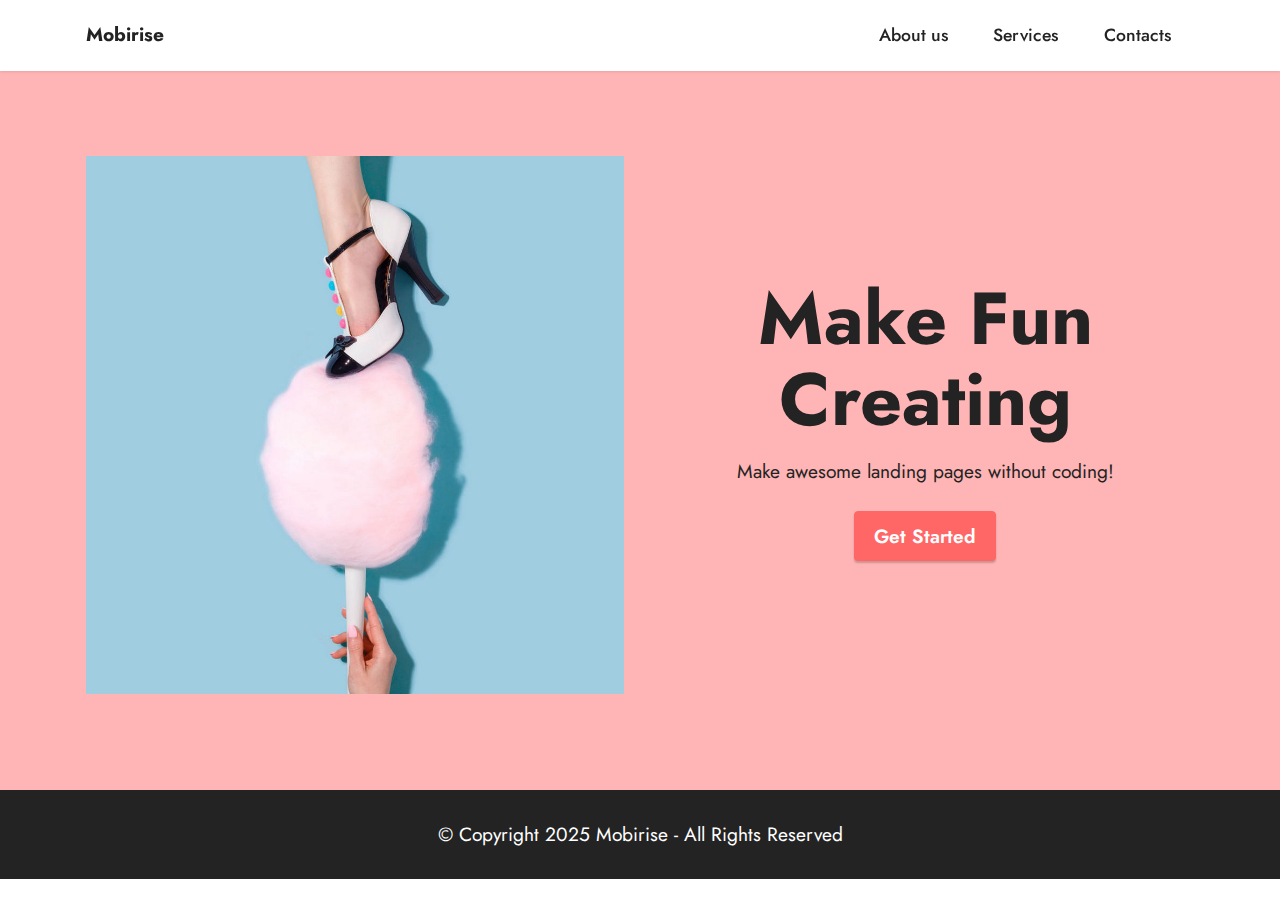
==== index.html @ 4fff79e6 "create github pages" ====
<!DOCTYPE html>
<html  >
<head>
  
  <meta charset="UTF-8">
  <meta http-equiv="X-UA-Compatible" content="IE=edge">
  
  <meta name="viewport" content="width=device-width, initial-scale=1, minimum-scale=1">
  <link rel="shortcut icon" href="assets/images/logo.png" type="image/x-icon">
  <meta name="description" content="">
  
  
  <title>Home</title>
  <link rel="stylesheet" href="assets/bootstrap/css/bootstrap.min.css">
  <link rel="stylesheet" href="assets/bootstrap/css/bootstrap-grid.min.css">
  <link rel="stylesheet" href="assets/bootstrap/css/bootstrap-reboot.min.css">
  <link rel="stylesheet" href="assets/dropdown/css/style.css">
  <link rel="stylesheet" href="assets/socicon/css/styles.css">
  <link rel="stylesheet" href="assets/theme/css/style.css">
  <link rel="preload" href="https://fonts.googleapis.com/css2?family=Jost:ital,wght@0,400;0,700;1,400;1,700&display=swap&display=swap" as="style" onload="this.onload=null;this.rel='stylesheet'">
  <noscript><link rel="stylesheet" href="https://fonts.googleapis.com/css2?family=Jost:ital,wght@0,400;0,700;1,400;1,700&display=swap&display=swap"></noscript>
  <link rel="preload" as="style" href="assets/mobirise/css/mbr-additional.css"><link rel="stylesheet" href="assets/mobirise/css/mbr-additional.css" type="text/css">
  
  
  
  
</head>
<body>
  
  <section data-bs-version="5.1" class="menu menu1 cid-sOdgTICt7I" once="menu" id="menu1-1">
    

    <nav class="navbar navbar-dropdown navbar-fixed-top navbar-expand-lg">
        <div class="container">
            <div class="navbar-brand">
                
                <span class="navbar-caption-wrap"><a class="navbar-caption text-black display-7" href="#">Mobirise</a></span>
            </div>
            <button class="navbar-toggler" type="button" data-toggle="collapse" data-bs-toggle="collapse" data-target="#navbarSupportedContent" data-bs-target="#navbarSupportedContent" aria-controls="navbarNavAltMarkup" aria-expanded="false" aria-label="Toggle navigation">
                <div class="hamburger">
                    <span></span>
                    <span></span>
                    <span></span>
                    <span></span>
                </div>
            </button>
            <div class="collapse navbar-collapse" id="navbarSupportedContent">
                <ul class="navbar-nav nav-dropdown nav-right" data-app-modern-menu="true">
                    <li class="nav-item"><a class="nav-link link text-black display-4" href="#">
                            About us</a></li>
                    <li class="nav-item"><a class="nav-link link text-black display-4" href="#">
                            Services</a></li>
                    <li class="nav-item"><a class="nav-link link text-black display-4" href="#">Contacts</a>
                    </li>
                </ul>
                
                
            </div>
        </div>
    </nav>
</section>

<section data-bs-version="5.1" class="header11 cid-sOdgSYuEq1" id="header11-0">

    

    

    <div class="container">
        <div class="row justify-content-center">
            <div class="col-12 col-md-6 image-wrapper">
                <img class="w-100" src="assets/images/sq4.jpg" alt="">
            </div>
            <div class="col-12 col-md">
                <div class="text-wrapper text-center">
                    <h1 class="mbr-section-title mbr-fonts-style mb-3 display-1">
                        <strong>Make Fun Creating</strong></h1>
                    <p class="mbr-text mbr-fonts-style display-7">
                        Make awesome landing pages without coding!</p>
                    <div class="mbr-section-btn mt-3"><a class="btn btn-secondary display-7" href="#">Get Started</a>
                    </div>
                </div>
            </div>
        </div>
    </div>
</section>

<section data-bs-version="5.1" class="footer7 cid-sOdgYqq9du" once="footers" id="footer7-2">

    

    

    <div class="container">
        <div class="media-container-row align-center mbr-white">
            <div class="col-12">
                <p class="mbr-text mb-0 mbr-fonts-style display-7">
                    © Copyright 2025 Mobirise - All Rights Reserved
                </p>
            </div>
        </div>
    </div>
</section>


<script src="assets/bootstrap/js/bootstrap.bundle.min.js"></script>
  <script src="assets/smoothscroll/smooth-scroll.js"></script>
  <script src="assets/ytplayer/index.js"></script>
  <script src="assets/dropdown/js/navbar-dropdown.js"></script>
  <script src="assets/theme/js/script.js"></script>
  
  
  
</body>
</html>
---- assets/dropdown/css/style.css ----
.navbar-dropdown {
  left: 0;
  padding: 0;
  position: absolute;
  right: 0;
  top: 0;
  transition: all 0.45s ease;
  z-index: 1030;
  background: #282828; }
  .navbar-dropdown .navbar-logo {
    margin-right: 0.8rem;
    transition: margin 0.3s ease-in-out;
    vertical-align: middle; }
    .navbar-dropdown .navbar-logo img {
      height: 3.125rem;
      transition: all 0.3s ease-in-out; }
    .navbar-dropdown .navbar-logo.mbr-iconfont {
      font-size: 3.125rem;
      line-height: 3.125rem; }
  .navbar-dropdown .navbar-caption {
    font-weight: 700;
    white-space: normal;
    vertical-align: -4px;
    line-height: 3.125rem !important; }
    .navbar-dropdown .navbar-caption, .navbar-dropdown .navbar-caption:hover {
      color: inherit;
      text-decoration: none; }
  .navbar-dropdown .mbr-iconfont + .navbar-caption {
    vertical-align: -1px; }
  .navbar-dropdown.navbar-fixed-top {
    position: fixed; }
  .navbar-dropdown .navbar-brand span {
    vertical-align: -4px; }
  .navbar-dropdown.bg-color.transparent {
    background: none; }
  .navbar-dropdown.navbar-short .navbar-brand {
    padding: 0.625rem 0; }
    .navbar-dropdown.navbar-short .navbar-brand span {
      vertical-align: -1px; }
  .navbar-dropdown.navbar-short .navbar-caption {
    line-height: 2.375rem !important;
    vertical-align: -2px; }
  .navbar-dropdown.navbar-short .navbar-logo {
    margin-right: 0.5rem; }
    .navbar-dropdown.navbar-short .navbar-logo img {
      height: 2.375rem; }
    .navbar-dropdown.navbar-short .navbar-logo.mbr-iconfont {
      font-size: 2.375rem;
      line-height: 2.375rem; }
  .navbar-dropdown.navbar-short .mbr-table-cell {
    height: 3.625rem; }
  .navbar-dropdown .navbar-close {
    left: 0.6875rem;
    position: fixed;
    top: 0.75rem;
    z-index: 1000; }
  .navbar-dropdown .hamburger-icon {
    content: "";
    display: inline-block;
    vertical-align: middle;
    width: 16px;
    -webkit-box-shadow: 0 -6px 0 1px #282828,0 0 0 1px #282828,0 6px 0 1px #282828;
    -moz-box-shadow: 0 -6px 0 1px #282828,0 0 0 1px #282828,0 6px 0 1px #282828;
    box-shadow: 0 -6px 0 1px #282828,0 0 0 1px #282828,0 6px 0 1px #282828; }

.dropdown-menu .dropdown-toggle[data-toggle="dropdown-submenu"]::after {
  border-bottom: 0.35em solid transparent;
  border-left: 0.35em solid;
  border-right: 0;
  border-top: 0.35em solid transparent;
  margin-left: 0.3rem; }

.dropdown-menu .dropdown-item:focus {
  outline: 0; }

.nav-dropdown {
  font-size: 0.75rem;
  font-weight: 500;
  height: auto !important; }
  .nav-dropdown .nav-btn {
    padding-left: 1rem; }
  .nav-dropdown .link {
    margin: .667em 1.667em;
    font-weight: 500;
    padding: 0;
    transition: color .2s ease-in-out; }
    .nav-dropdown .link.dropdown-toggle {
      margin-right: 2.583em; }
      .nav-dropdown .link.dropdown-toggle::after {
        margin-left: .25rem;
        border-top: 0.35em solid;
        border-right: 0.35em solid transparent;
        border-left: 0.35em solid transparent;
        border-bottom: 0; }
      .nav-dropdown .link.dropdown-toggle[aria-expanded="true"] {
        margin: 0;
        padding: 0.667em 3.263em  0.667em 1.667em; }
  .nav-dropdown .link::after,
  .nav-dropdown .dropdown-item::after {
    color: inherit; }
  .nav-dropdown .btn {
    font-size: 0.75rem;
    font-weight: 700;
    letter-spacing: 0;
    margin-bottom: 0;
    padding-left: 1.25rem;
    padding-right: 1.25rem; }
  .nav-dropdown .dropdown-menu {
    border-radius: 0;
    border: 0;
    left: 0;
    margin: 0;
    padding-bottom: 1.25rem;
    padding-top: 1.25rem;
    position: relative; }
  .nav-dropdown .dropdown-submenu {
    margin-left: 0.125rem;
    top: 0; }
  .nav-dropdown .dropdown-item {
    font-weight: 500;
    line-height: 2;
    padding: 0.3846em 4.615em 0.3846em 1.5385em;
    position: relative;
    transition: color .2s ease-in-out, background-color .2s ease-in-out; }
    .nav-dropdown .dropdown-item::after {
      margin-top: -0.3077em;
      position: absolute;
      right: 1.1538em;
      top: 50%; }
    .nav-dropdown .dropdown-item:focus, .nav-dropdown .dropdown-item:hover {
      background: none; }

@media (max-width: 767px) {
  .nav-dropdown.navbar-toggleable-sm {
    bottom: 0;
    display: none;
    left: 0;
    overflow-x: hidden;
    position: fixed;
    top: 0;
    transform: translateX(-100%);
    -ms-transform: translateX(-100%);
    -webkit-transform: translateX(-100%);
    width: 18.75rem;
    z-index: 999; } }
.nav-dropdown.navbar-toggleable-xl {
  bottom: 0;
  display: none;
  left: 0;
  overflow-x: hidden;
  position: fixed;
  top: 0;
  transform: translateX(-100%);
  -ms-transform: translateX(-100%);
  -webkit-transform: translateX(-100%);
  width: 18.75rem;
  z-index: 999; }

.nav-dropdown-sm {
  display: block !important;
  overflow-x: hidden;
  overflow: auto;
  padding-top: 3.875rem; }
  .nav-dropdown-sm::after {
    content: "";
    display: block;
    height: 3rem;
    width: 100%; }
  .nav-dropdown-sm.collapse.in ~ .navbar-close {
    display: block !important; }
  .nav-dropdown-sm.collapsing, .nav-dropdown-sm.collapse.in {
    transform: translateX(0);
    -ms-transform: translateX(0);
    -webkit-transform: translateX(0);
    transition: all 0.25s ease-out;
    -webkit-transition: all 0.25s ease-out;
    background: #282828; }
  .nav-dropdown-sm.collapsing[aria-expanded="false"] {
    transform: translateX(-100%);
    -ms-transform: translateX(-100%);
    -webkit-transform: translateX(-100%); }
  .nav-dropdown-sm .nav-item {
    display: block;
    margin-left: 0 !important;
    padding-left: 0; }
  .nav-dropdown-sm .link,
  .nav-dropdown-sm .dropdown-item {
    border-top: 1px dotted rgba(255, 255, 255, 0.1);
    font-size: 0.8125rem;
    line-height: 1.6;
    margin: 0 !important;
    padding: 0.875rem 2.4rem 0.875rem 1.5625rem !important;
    position: relative;
    white-space: normal; }
    .nav-dropdown-sm .link:focus, .nav-dropdown-sm .link:hover,
    .nav-dropdown-sm .dropdown-item:focus,
    .nav-dropdown-sm .dropdown-item:hover {
      background: rgba(0, 0, 0, 0.2) !important;
      color: #c0a375; }
  .nav-dropdown-sm .nav-btn {
    position: relative;
    padding: 1.5625rem 1.5625rem 0 1.5625rem; }
    .nav-dropdown-sm .nav-btn::before {
      border-top: 1px dotted rgba(255, 255, 255, 0.1);
      content: "";
      left: 0;
      position: absolute;
      top: 0;
      width: 100%; }
    .nav-dropdown-sm .nav-btn + .nav-btn {
      padding-top: 0.625rem; }
      .nav-dropdown-sm .nav-btn + .nav-btn::before {
        display: none; }
  .nav-dropdown-sm .btn {
    padding: 0.625rem 0; }
  .nav-dropdown-sm .dropdown-toggle[data-toggle="dropdown-submenu"]::after {
    margin-left: .25rem;
    border-top: 0.35em solid;
    border-right: 0.35em solid transparent;
    border-left: 0.35em solid transparent;
    border-bottom: 0; }
  .nav-dropdown-sm .dropdown-toggle[data-toggle="dropdown-submenu"][aria-expanded="true"]::after {
    border-top: 0;
    border-right: 0.35em solid transparent;
    border-left: 0.35em solid transparent;
    border-bottom: 0.35em solid; }
  .nav-dropdown-sm .dropdown-menu {
    margin: 0;
    padding: 0;
    position: relative;
    top: 0;
    left: 0;
    width: 100%;
    border: 0;
    float: none;
    border-radius: 0;
    background: none; }
  .nav-dropdown-sm .dropdown-submenu {
    left: 100%;
    margin-left: 0.125rem;
    margin-top: -1.25rem;
    top: 0; }

.navbar-toggleable-sm .nav-dropdown .dropdown-menu {
  position: absolute; }

.navbar-toggleable-sm .nav-dropdown .dropdown-submenu {
  left: 100%;
  margin-left: 0.125rem;
  margin-top: -1.25rem;
  top: 0; }

.navbar-toggleable-sm.opened .nav-dropdown .dropdown-menu {
  position: relative; }

.navbar-toggleable-sm.opened .nav-dropdown .dropdown-submenu {
  left: 0;
  margin-left: 00rem;
  margin-top: 0rem;
  top: 0; }

.is-builder .nav-dropdown.collapsing {
  transition: none !important; }
---- assets/socicon/css/styles.css ----
@charset "UTF-8";

@font-face {
  font-family: 'Socicon';
  src:  url('../fonts/socicon.eot');
  src:  url('../fonts/socicon.eot?#iefix') format('embedded-opentype'),
    url('../fonts/socicon.woff2') format('woff2'),
    url('../fonts/socicon.ttf') format('truetype'),
    url('../fonts/socicon.woff') format('woff'),
    url('../fonts/socicon.svg#socicon') format('svg');
  font-weight: normal;
  font-style: normal;
  font-display: swap;
}

[data-icon]:before {
  font-family: "socicon" !important;
  content: attr(data-icon);
  font-style: normal !important;
  font-weight: normal !important;
  font-variant: normal !important;
  text-transform: none !important;
  speak: none;
  line-height: 1;
  -webkit-font-smoothing: antialiased;
  -moz-osx-font-smoothing: grayscale;
}

[class^="socicon-"], [class*=" socicon-"] {
  /* use !important to prevent issues with browser extensions that change fonts */
  font-family: 'Socicon' !important;
  speak: none;
  font-style: normal;
  font-weight: normal;
  font-variant: normal;
  text-transform: none;
  line-height: 1;

  /* Better Font Rendering =========== */
  -webkit-font-smoothing: antialiased;
  -moz-osx-font-smoothing: grayscale;
}

.socicon-eitaa:before {
  content: "\e97c";
}
.socicon-soroush:before {
  content: "\e97d";
}
.socicon-bale:before {
  content: "\e97e";
}
.socicon-zazzle:before {
  content: "\e97b";
}
.socicon-society6:before {
  content: "\e97a";
}
.socicon-redbubble:before {
  content: "\e979";
}
.socicon-avvo:before {
  content: "\e978";
}
.socicon-stitcher:before {
  content: "\e977";
}
.socicon-googlehangouts:before {
  content: "\e974";
}
.socicon-dlive:before {
  content: "\e975";
}
.socicon-vsco:before {
  content: "\e976";
}
.socicon-flipboard:before {
  content: "\e973";
}
.socicon-ubuntu:before {
  content: "\e958";
}
.socicon-artstation:before {
  content: "\e959";
}
.socicon-invision:before {
  content: "\e95a";
}
.socicon-torial:before {
  content: "\e95b";
}
.socicon-collectorz:before {
  content: "\e95c";
}
.socicon-seenthis:before {
  content: "\e95d";
}
.socicon-googleplaymusic:before {
  content: "\e95e";
}
.socicon-debian:before {
  content: "\e95f";
}
.socicon-filmfreeway:before {
  content: "\e960";
}
.socicon-gnome:before {
  content: "\e961";
}
.socicon-itchio:before {
  content: "\e962";
}
.socicon-jamendo:before {
  content: "\e963";
}
.socicon-mix:before {
  content: "\e964";
}
.socicon-sharepoint:before {
  content: "\e965";
}
.socicon-tinder:before {
  content: "\e966";
}
.socicon-windguru:before {
  content: "\e967";
}
.socicon-cdbaby:before {
  content: "\e968";
}
.socicon-elementaryos:before {
  content: "\e969";
}
.socicon-stage32:before {
  content: "\e96a";
}
.socicon-tiktok:before {
  content: "\e96b";
}
.socicon-gitter:before {
  content: "\e96c";
}
.socicon-letterboxd:before {
  content: "\e96d";
}
.socicon-threema:before {
  content: "\e96e";
}
.socicon-splice:before {
  content: "\e96f";
}
.socicon-metapop:before {
  content: "\e970";
}
.socicon-naver:before {
  content: "\e971";
}
.socicon-remote:before {
  content: "\e972";
}
.socicon-internet:before {
  content: "\e957";
}
.socicon-moddb:before {
  content: "\e94b";
}
.socicon-indiedb:before {
  content: "\e94c";
}
.socicon-traxsource:before {
  content: "\e94d";
}
.socicon-gamefor:before {
  content: "\e94e";
}
.socicon-pixiv:before {
  content: "\e94f";
}
.socicon-myanimelist:before {
  content: "\e950";
}
.socicon-blackberry:before {
  content: "\e951";
}
.socicon-wickr:before {
  content: "\e952";
}
.socicon-spip:before {
  content: "\e953";
}
.socicon-napster:before {
  content: "\e954";
}
.socicon-beatport:before {
  content: "\e955";
}
.socicon-hackerone:before {
  content: "\e956";
}
.socicon-hackernews:before {
  content: "\e946";
}
.socicon-smashwords:before {
  content: "\e947";
}
.socicon-kobo:before {
  content: "\e948";
}
.socicon-bookbub:before {
  content: "\e949";
}
.socicon-mailru:before {
  content: "\e94a";
}
.socicon-gitlab:before {
  content: "\e945";
}
.socicon-instructables:before {
  content: "\e944";
}
.socicon-portfolio:before {
  content: "\e943";
}
.socicon-codered:before {
  content: "\e940";
}
.socicon-origin:before {
  content: "\e941";
}
.socicon-nextdoor:before {
  content: "\e942";
}
.socicon-udemy:before {
  content: "\e93f";
}
.socicon-livemaster:before {
  content: "\e93e";
}
.socicon-crunchbase:before {
  content: "\e93b";
}
.socicon-homefy:before {
  content: "\e93c";
}
.socicon-calendly:before {
  content: "\e93d";
}
.socicon-realtor:before {
  content: "\e90f";
}
.socicon-tidal:before {
  content: "\e910";
}
.socicon-qobuz:before {
  content: "\e911";
}
.socicon-natgeo:before {
  content: "\e912";
}
.socicon-mastodon:before {
  content: "\e913";
}
.socicon-unsplash:before {
  content: "\e914";
}
.socicon-homeadvisor:before {
  content: "\e915";
}
.socicon-angieslist:before {
  content: "\e916";
}
.socicon-codepen:before {
  content: "\e917";
}
.socicon-slack:before {
  content: "\e918";
}
.socicon-openaigym:before {
  content: "\e919";
}
.socicon-logmein:before {
  content: "\e91a";
}
.socicon-fiverr:before {
  content: "\e91b";
}
.socicon-gotomeeting:before {
  content: "\e91c";
}
.socicon-aliexpress:before {
  content: "\e91d";
}
.socicon-guru:before {
  content: "\e91e";
}
.socicon-appstore:before {
  content: "\e91f";
}
.socicon-homes:before {
  content: "\e920";
}
.socicon-zoom:before {
  content: "\e921";
}
.socicon-alibaba:before {
  content: "\e922";
}
.socicon-craigslist:before {
  content: "\e923";
}
.socicon-wix:before {
  content: "\e924";
}
.socicon-redfin:before {
  content: "\e925";
}
.socicon-googlecalendar:before {
  content: "\e926";
}
.socicon-shopify:before {
  content: "\e927";
}
.socicon-freelancer:before {
  content: "\e928";
}
.socicon-seedrs:before {
  content: "\e929";
}
.socicon-bing:before {
  content: "\e92a";
}
.socicon-doodle:before {
  content: "\e92b";
}
.socicon-bonanza:before {
  content: "\e92c";
}
.socicon-squarespace:before {
  content: "\e92d";
}
.socicon-toptal:before {
  content: "\e92e";
}
.socicon-gust:before {
  content: "\e92f";
}
.socicon-ask:before {
  content: "\e930";
}
.socicon-trulia:before {
  content: "\e931";
}
.socicon-loomly:before {
  content: "\e932";
}
.socicon-ghost:before {
  content: "\e933";
}
.socicon-upwork:before {
  content: "\e934";
}
.socicon-fundable:before {
  content: "\e935";
}
.socicon-booking:before {
  content: "\e936";
}
.socicon-googlemaps:before {
  content: "\e937";
}
.socicon-zillow:before {
  content: "\e938";
}
.socicon-niconico:before {
  content: "\e939";
}
.socicon-toneden:before {
  content: "\e93a";
}
.socicon-augment:before {
  content: "\e908";
}
.socicon-bitbucket:before {
  content: "\e909";
}
.socicon-fyuse:before {
  content: "\e90a";
}
.socicon-yt-gaming:before {
  content: "\e90b";
}
.socicon-sketchfab:before {
  content: "\e90c";
}
.socicon-mobcrush:before {
  content: "\e90d";
}
.socicon-microsoft:before {
  content: "\e90e";
}
.socicon-pandora:before {
  content: "\e907";
}
.socicon-messenger:before {
  content: "\e906";
}
.socicon-gamewisp:before {
  content: "\e905";
}
.socicon-bloglovin:before {
  content: "\e904";
}
.socicon-tunein:before {
  content: "\e903";
}
.socicon-gamejolt:before {
  content: "\e901";
}
.socicon-trello:before {
  content: "\e902";
}
.socicon-spreadshirt:before {
  content: "\e900";
}
.socicon-500px:before {
  content: "\e000";
}
.socicon-8tracks:before {
  content: "\e001";
}
.socicon-airbnb:before {
  content: "\e002";
}
.socicon-alliance:before {
  content: "\e003";
}
.socicon-amazon:before {
  content: "\e004";
}
.socicon-amplement:before {
  content: "\e005";
}
.socicon-android:before {
  content: "\e006";
}
.socicon-angellist:before {
  content: "\e007";
}
.socicon-apple:before {
  content: "\e008";
}
.socicon-appnet:before {
  content: "\e009";
}
.socicon-baidu:before {
  content: "\e00a";
}
.socicon-bandcamp:before {
  content: "\e00b";
}
.socicon-battlenet:before {
  content: "\e00c";
}
.socicon-mixer:before {
  content: "\e00d";
}
.socicon-bebee:before {
  content: "\e00e";
}
.socicon-bebo:before {
  content: "\e00f";
}
.socicon-behance:before {
  content: "\e010";
}
.socicon-blizzard:before {
  content: "\e011";
}
.socicon-blogger:before {
  content: "\e012";
}
.socicon-buffer:before {
  content: "\e013";
}
.socicon-chrome:before {
  content: "\e014";
}
.socicon-coderwall:before {
  content: "\e015";
}
.socicon-curse:before {
  content: "\e016";
}
.socicon-dailymotion:before {
  content: "\e017";
}
.socicon-deezer:before {
  content: "\e018";
}
.socicon-delicious:before {
  content: "\e019";
}
.socicon-deviantart:before {
  content: "\e01a";
}
.socicon-diablo:before {
  content: "\e01b";
}
.socicon-digg:before {
  content: "\e01c";
}
.socicon-discord:before {
  content: "\e01d";
}
.socicon-disqus:before {
  content: "\e01e";
}
.socicon-douban:before {
  content: "\e01f";
}
.socicon-draugiem:before {
  content: "\e020";
}
.socicon-dribbble:before {
  content: "\e021";
}
.socicon-drupal:before {
  content: "\e022";
}
.socicon-ebay:before {
  content: "\e023";
}
.socicon-ello:before {
  content: "\e024";
}
.socicon-endomodo:before {
  content: "\e025";
}
.socicon-envato:before {
  content: "\e026";
}
.socicon-etsy:before {
  content: "\e027";
}
.socicon-facebook:before {
  content: "\e028";
}
.socicon-feedburner:before {
  content: "\e029";
}
.socicon-filmweb:before {
  content: "\e02a";
}
.socicon-firefox:before {
  content: "\e02b";
}
.socicon-flattr:before {
  content: "\e02c";
}
.socicon-flickr:before {
  content: "\e02d";
}
.socicon-formulr:before {
  content: "\e02e";
}
.socicon-forrst:before {
  content: "\e02f";
}
.socicon-foursquare:before {
  content: "\e030";
}
.socicon-friendfeed:before {
  content: "\e031";
}
.socicon-github:before {
  content: "\e032";
}
.socicon-goodreads:before {
  content: "\e033";
}
.socicon-google:before {
  content: "\e034";
}
.socicon-googlescholar:before {
  content: "\e035";
}
.socicon-googlegroups:before {
  content: "\e036";
}
.socicon-googlephotos:before {
  content: "\e037";
}
.socicon-googleplus:before {
  content: "\e038";
}
.socicon-grooveshark:before {
  content: "\e039";
}
.socicon-hackerrank:before {
  content: "\e03a";
}
.socicon-hearthstone:before {
  content: "\e03b";
}
.socicon-hellocoton:before {
  content: "\e03c";
}
.socicon-heroes:before {
  content: "\e03d";
}
.socicon-smashcast:before {
  content: "\e03e";
}
.socicon-horde:before {
  content: "\e03f";
}
.socicon-houzz:before {
  content: "\e040";
}
.socicon-icq:before {
  content: "\e041";
}
.socicon-identica:before {
  content: "\e042";
}
.socicon-imdb:before {
  content: "\e043";
}
.socicon-instagram:before {
  content: "\e044";
}
.socicon-issuu:before {
  content: "\e045";
}
.socicon-istock:before {
  content: "\e046";
}
.socicon-itunes:before {
  content: "\e047";
}
.socicon-keybase:before {
  content: "\e048";
}
.socicon-lanyrd:before {
  content: "\e049";
}
.socicon-lastfm:before {
  content: "\e04a";
}
.socicon-line:before {
  content: "\e04b";
}
.socicon-linkedin:before {
  content: "\e04c";
}
.socicon-livejournal:before {
  content: "\e04d";
}
.socicon-lyft:before {
  content: "\e04e";
}
.socicon-macos:before {
  content: "\e04f";
}
.socicon-mail:before {
  content: "\e050";
}
.socicon-medium:before {
  content: "\e051";
}
.socicon-meetup:before {
  content: "\e052";
}
.socicon-mixcloud:before {
  content: "\e053";
}
.socicon-modelmayhem:before {
  content: "\e054";
}
.socicon-mumble:before {
  content: "\e055";
}
.socicon-myspace:before {
  content: "\e056";
}
.socicon-newsvine:before {
  content: "\e057";
}
.socicon-nintendo:before {
  content: "\e058";
}
.socicon-npm:before {
  content: "\e059";
}
.socicon-odnoklassniki:before {
  content: "\e05a";
}
.socicon-openid:before {
  content: "\e05b";
}
.socicon-opera:before {
  content: "\e05c";
}
.socicon-outlook:before {
  content: "\e05d";
}
.socicon-overwatch:before {
  content: "\e05e";
}
.socicon-patreon:before {
  content: "\e05f";
}
.socicon-paypal:before {
  content: "\e060";
}
.socicon-periscope:before {
  content: "\e061";
}
.socicon-persona:before {
  content: "\e062";
}
.socicon-pinterest:before {
  content: "\e063";
}
.socicon-play:before {
  content: "\e064";
}
.socicon-player:before {
  content: "\e065";
}
.socicon-playstation:before {
  content: "\e066";
}
.socicon-pocket:before {
  content: "\e067";
}
.socicon-qq:before {
  content: "\e068";
}
.socicon-quora:before {
  content: "\e069";
}
.socicon-raidcall:before {
  content: "\e06a";
}
.socicon-ravelry:before {
  content: "\e06b";
}
.socicon-reddit:before {
  content: "\e06c";
}
.socicon-renren:before {
  content: "\e06d";
}
.socicon-researchgate:before {
  content: "\e06e";
}
.socicon-residentadvisor:before {
  content: "\e06f";
}
.socicon-reverbnation:before {
  content: "\e070";
}
.socicon-rss:before {
  content: "\e071";
}
.socicon-sharethis:before {
  content: "\e072";
}
.socicon-skype:before {
  content: "\e073";
}
.socicon-slideshare:before {
  content: "\e074";
}
.socicon-smugmug:before {
  content: "\e075";
}
.socicon-snapchat:before {
  content: "\e076";
}
.socicon-songkick:before {
  content: "\e077";
}
.socicon-soundcloud:before {
  content: "\e078";
}
.socicon-spotify:before {
  content: "\e079";
}
.socicon-stackexchange:before {
  content: "\e07a";
}
.socicon-stackoverflow:before {
  content: "\e07b";
}
.socicon-starcraft:before {
  content: "\e07c";
}
.socicon-stayfriends:before {
  content: "\e07d";
}
.socicon-steam:before {
  content: "\e07e";
}
.socicon-storehouse:before {
  content: "\e07f";
}
.socicon-strava:before {
  content: "\e080";
}
.socicon-streamjar:before {
  content: "\e081";
}
.socicon-stumbleupon:before {
  content: "\e082";
}
.socicon-swarm:before {
  content: "\e083";
}
.socicon-teamspeak:before {
  content: "\e084";
}
.socicon-teamviewer:before {
  content: "\e085";
}
.socicon-technorati:before {
  content: "\e086";
}
.socicon-telegram:before {
  content: "\e087";
}
.socicon-tripadvisor:before {
  content: "\e088";
}
.socicon-tripit:before {
  content: "\e089";
}
.socicon-triplej:before {
  content: "\e08a";
}
.socicon-tumblr:before {
  content: "\e08b";
}
.socicon-twitch:before {
  content: "\e08c";
}
.socicon-twitter:before {
  content: "\e08d";
}
.socicon-uber:before {
  content: "\e08e";
}
.socicon-ventrilo:before {
  content: "\e08f";
}
.socicon-viadeo:before {
  content: "\e090";
}
.socicon-viber:before {
  content: "\e091";
}
.socicon-viewbug:before {
  content: "\e092";
}
.socicon-vimeo:before {
  content: "\e093";
}
.socicon-vine:before {
  content: "\e094";
}
.socicon-vkontakte:before {
  content: "\e095";
}
.socicon-warcraft:before {
  content: "\e096";
}
.socicon-wechat:before {
  content: "\e097";
}
.socicon-weibo:before {
  content: "\e098";
}
.socicon-whatsapp:before {
  content: "\e099";
}
.socicon-wikipedia:before {
  content: "\e09a";
}
.socicon-windows:before {
  content: "\e09b";
}
.socicon-wordpress:before {
  content: "\e09c";
}
.socicon-wykop:before {
  content: "\e09d";
}
.socicon-xbox:before {
  content: "\e09e";
}
.socicon-xing:before {
  content: "\e09f";
}
.socicon-yahoo:before {
  content: "\e0a0";
}
.socicon-yammer:before {
  content: "\e0a1";
}
.socicon-yandex:before {
  content: "\e0a2";
}
.socicon-yelp:before {
  content: "\e0a3";
}
.socicon-younow:before {
  content: "\e0a4";
}
.socicon-youtube:before {
  content: "\e0a5";
}
.socicon-zapier:before {
  content: "\e0a6";
}
.socicon-zerply:before {
  content: "\e0a7";
}
.socicon-zomato:before {
  content: "\e0a8";
}
.socicon-zynga:before {
  content: "\e0a9";
}
---- assets/theme/css/style.css ----
@charset "UTF-8";
section {
  background-color: #ffffff;
}

body {
  font-style: normal;
  line-height: 1.5;
  font-weight: 400;
  color: #232323;
  position: relative;
}

button {
  background-color: transparent;
  border-color: transparent;
}

section,
.container,
.container-fluid {
  position: relative;
  word-wrap: break-word;
}

a.mbr-iconfont:hover {
  text-decoration: none;
}

.article .lead p,
.article .lead ul,
.article .lead ol,
.article .lead pre,
.article .lead blockquote {
  margin-bottom: 0;
}

a {
  font-style: normal;
  font-weight: 400;
  cursor: pointer;
}
a, a:hover {
  text-decoration: none;
}

.mbr-section-title {
  font-style: normal;
  line-height: 1.3;
}

.mbr-section-subtitle {
  line-height: 1.3;
}

.mbr-text {
  font-style: normal;
  line-height: 1.7;
}

h1,
h2,
h3,
h4,
h5,
h6,
.display-1,
.display-2,
.display-4,
.display-5,
.display-7,
span,
p,
a {
  line-height: 1;
  word-break: break-word;
  word-wrap: break-word;
  font-weight: 400;
}

b,
strong {
  font-weight: bold;
}

input:-webkit-autofill, input:-webkit-autofill:hover, input:-webkit-autofill:focus, input:-webkit-autofill:active {
  transition-delay: 9999s;
  -webkit-transition-property: background-color, color;
  transition-property: background-color, color;
}

textarea[type=hidden] {
  display: none;
}

section {
  background-position: 50% 50%;
  background-repeat: no-repeat;
  background-size: cover;
}
section .mbr-background-video,
section .mbr-background-video-preview {
  position: absolute;
  bottom: 0;
  left: 0;
  right: 0;
  top: 0;
}

.hidden {
  visibility: hidden;
}

.mbr-z-index20 {
  z-index: 20;
}

/*! Base colors */
.mbr-white {
  color: #ffffff;
}

.mbr-black {
  color: #111111;
}

.mbr-bg-white {
  background-color: #ffffff;
}

.mbr-bg-black {
  background-color: #000000;
}

/*! Text-aligns */
.align-left {
  text-align: left;
}

.align-center {
  text-align: center;
}

.align-right {
  text-align: right;
}

/*! Font-weight  */
.mbr-light {
  font-weight: 300;
}

.mbr-regular {
  font-weight: 400;
}

.mbr-semibold {
  font-weight: 500;
}

.mbr-bold {
  font-weight: 700;
}

/*! Media  */
.media-content {
  flex-basis: 100%;
}

.media-container-row {
  display: flex;
  flex-direction: row;
  flex-wrap: wrap;
  justify-content: center;
  align-content: center;
  align-items: start;
}
.media-container-row .media-size-item {
  width: 400px;
}

.media-container-column {
  display: flex;
  flex-direction: column;
  flex-wrap: wrap;
  justify-content: center;
  align-content: center;
  align-items: stretch;
}
.media-container-column > * {
  width: 100%;
}

@media (min-width: 992px) {
  .media-container-row {
    flex-wrap: nowrap;
  }
}
figure {
  margin-bottom: 0;
  overflow: hidden;
}

figure[mbr-media-size] {
  transition: width 0.1s;
}

img,
iframe {
  display: block;
  width: 100%;
}

.card {
  background-color: transparent;
  border: none;
}

.card-box {
  width: 100%;
}

.card-img {
  text-align: center;
  flex-shrink: 0;
  -webkit-flex-shrink: 0;
}

.media {
  max-width: 100%;
  margin: 0 auto;
}

.mbr-figure {
  align-self: center;
}

.media-container > div {
  max-width: 100%;
}

.mbr-figure img,
.card-img img {
  width: 100%;
}

@media (max-width: 991px) {
  .media-size-item {
    width: auto !important;
  }

  .media {
    width: auto;
  }

  .mbr-figure {
    width: 100% !important;
  }
}
/*! Buttons */
.mbr-section-btn {
  margin-left: -0.6rem;
  margin-right: -0.6rem;
  font-size: 0;
}

.btn {
  font-weight: 600;
  border-width: 1px;
  font-style: normal;
  margin: 0.6rem 0.6rem;
  white-space: normal;
  transition: all 0.2s ease-in-out;
  display: inline-flex;
  align-items: center;
  justify-content: center;
  word-break: break-word;
}

.btn-sm {
  font-weight: 600;
  letter-spacing: 0px;
  transition: all 0.3s ease-in-out;
}

.btn-md {
  font-weight: 600;
  letter-spacing: 0px;
  transition: all 0.3s ease-in-out;
}

.btn-lg {
  font-weight: 600;
  letter-spacing: 0px;
  transition: all 0.3s ease-in-out;
}

.btn-form {
  margin: 0;
}
.btn-form:hover {
  cursor: pointer;
}

nav .mbr-section-btn {
  margin-left: 0rem;
  margin-right: 0rem;
}

/*! Btn icon margin */
.btn .mbr-iconfont,
.btn.btn-sm .mbr-iconfont {
  order: 1;
  cursor: pointer;
  margin-left: 0.5rem;
  vertical-align: sub;
}

.btn.btn-md .mbr-iconfont,
.btn.btn-md .mbr-iconfont {
  margin-left: 0.8rem;
}

.mbr-regular {
  font-weight: 400;
}

.mbr-semibold {
  font-weight: 500;
}

.mbr-bold {
  font-weight: 700;
}

[type=submit] {
  -webkit-appearance: none;
}

/*! Full-screen */
.mbr-fullscreen .mbr-overlay {
  min-height: 100vh;
}

.mbr-fullscreen {
  display: flex;
  display: -moz-flex;
  display: -ms-flex;
  display: -o-flex;
  align-items: center;
  min-height: 100vh;
  padding-top: 3rem;
  padding-bottom: 3rem;
}

/*! Map */
.map {
  height: 25rem;
  position: relative;
}
.map iframe {
  width: 100%;
  height: 100%;
}

/*! Scroll to top arrow */
.mbr-arrow-up {
  bottom: 25px;
  right: 90px;
  position: fixed;
  text-align: right;
  z-index: 5000;
  color: #ffffff;
  font-size: 22px;
}

.mbr-arrow-up a {
  background: rgba(0, 0, 0, 0.2);
  border-radius: 50%;
  color: #fff;
  display: inline-block;
  height: 60px;
  width: 60px;
  border: 2px solid #fff;
  outline-style: none !important;
  position: relative;
  text-decoration: none;
  transition: all 0.3s ease-in-out;
  cursor: pointer;
  text-align: center;
}
.mbr-arrow-up a:hover {
  background-color: rgba(0, 0, 0, 0.4);
}
.mbr-arrow-up a i {
  line-height: 60px;
}

.mbr-arrow-up-icon {
  display: block;
  color: #fff;
}

.mbr-arrow-up-icon::before {
  content: "›";
  display: inline-block;
  font-family: serif;
  font-size: 22px;
  line-height: 1;
  font-style: normal;
  position: relative;
  top: 6px;
  left: -4px;
  transform: rotate(-90deg);
}

/*! Arrow Down */
.mbr-arrow {
  position: absolute;
  bottom: 45px;
  left: 50%;
  width: 60px;
  height: 60px;
  cursor: pointer;
  background-color: rgba(80, 80, 80, 0.5);
  border-radius: 50%;
  transform: translateX(-50%);
}
@media (max-width: 767px) {
  .mbr-arrow {
    display: none;
  }
}
.mbr-arrow > a {
  display: inline-block;
  text-decoration: none;
  outline-style: none;
  -webkit-animation: arrowdown 1.7s ease-in-out infinite;
          animation: arrowdown 1.7s ease-in-out infinite;
  color: #ffffff;
}
.mbr-arrow > a > i {
  position: absolute;
  top: -2px;
  left: 15px;
  font-size: 2rem;
}

#scrollToTop a i::before {
  content: "";
  position: absolute;
  display: block;
  border-bottom: 2.5px solid #fff;
  border-left: 2.5px solid #fff;
  width: 27.8%;
  height: 27.8%;
  left: 50%;
  top: 51%;
  transform: translateY(-30%) translateX(-50%) rotate(135deg);
}

@keyframes arrowdown {
  0% {
    transform: translateY(0px);
  }
  50% {
    transform: translateY(-5px);
  }
  100% {
    transform: translateY(0px);
  }
}
@-webkit-keyframes arrowdown {
  0% {
    transform: translateY(0px);
  }
  50% {
    transform: translateY(-5px);
  }
  100% {
    transform: translateY(0px);
  }
}
@media (max-width: 500px) {
  .mbr-arrow-up {
    left: 0;
    right: 0;
    text-align: center;
  }
}
/*Gradients animation*/
@keyframes gradient-animation {
  from {
    background-position: 0% 100%;
    -webkit-animation-timing-function: ease-in-out;
            animation-timing-function: ease-in-out;
  }
  to {
    background-position: 100% 0%;
    -webkit-animation-timing-function: ease-in-out;
            animation-timing-function: ease-in-out;
  }
}
@-webkit-keyframes gradient-animation {
  from {
    background-position: 0% 100%;
    -webkit-animation-timing-function: ease-in-out;
            animation-timing-function: ease-in-out;
  }
  to {
    background-position: 100% 0%;
    -webkit-animation-timing-function: ease-in-out;
            animation-timing-function: ease-in-out;
  }
}
.bg-gradient {
  background-size: 200% 200%;
  animation: gradient-animation 5s infinite alternate;
  -webkit-animation: gradient-animation 5s infinite alternate;
}

.menu .navbar-brand {
  display: -webkit-flex;
}
.menu .navbar-brand span {
  display: flex;
  display: -webkit-flex;
}
.menu .navbar-brand .navbar-caption-wrap {
  display: -webkit-flex;
}
.menu .navbar-brand .navbar-logo img {
  display: -webkit-flex;
  width: auto;
}
@media (min-width: 768px) and (max-width: 991px) {
  .menu .navbar-toggleable-sm .navbar-nav {
    display: -ms-flexbox;
  }
}
@media (max-width: 991px) {
  .menu .navbar-collapse {
    max-height: 93.5vh;
  }
  .menu .navbar-collapse.show {
    overflow: auto;
  }
}
@media (min-width: 992px) {
  .menu .navbar-nav.nav-dropdown {
    display: -webkit-flex;
  }
  .menu .navbar-toggleable-sm .navbar-collapse {
    display: -webkit-flex !important;
  }
  .menu .collapsed .navbar-collapse {
    max-height: 93.5vh;
  }
  .menu .collapsed .navbar-collapse.show {
    overflow: auto;
  }
}
@media (max-width: 767px) {
  .menu .navbar-collapse {
    max-height: 80vh;
  }
}

.nav-link .mbr-iconfont {
  margin-right: 0.5rem;
}

.navbar {
  display: -webkit-flex;
  -webkit-flex-wrap: wrap;
  -webkit-align-items: center;
  -webkit-justify-content: space-between;
}

.navbar-collapse {
  -webkit-flex-basis: 100%;
  -webkit-flex-grow: 1;
  -webkit-align-items: center;
}

.nav-dropdown .link {
  padding: 0.667em 1.667em !important;
  margin: 0 !important;
}

.nav {
  display: -webkit-flex;
  -webkit-flex-wrap: wrap;
}

.row {
  display: -webkit-flex;
  -webkit-flex-wrap: wrap;
}

.justify-content-center {
  -webkit-justify-content: center;
}

.form-inline {
  display: -webkit-flex;
}

.card-wrapper {
  -webkit-flex: 1;
}

.carousel-control {
  z-index: 10;
  display: -webkit-flex;
}

.carousel-controls {
  display: -webkit-flex;
}

.media {
  display: -webkit-flex;
}

.form-group:focus {
  outline: none;
}

.jq-selectbox__select {
  padding: 7px 0;
  position: relative;
}

.jq-selectbox__dropdown {
  overflow: hidden;
  border-radius: 10px;
  position: absolute;
  top: 100%;
  left: 0 !important;
  width: 100% !important;
}

.jq-selectbox__trigger-arrow {
  right: 0;
  transform: translateY(-50%);
}

.jq-selectbox li {
  padding: 1.07em 0.5em;
}

input[type=range] {
  padding-left: 0 !important;
  padding-right: 0 !important;
}

.modal-dialog,
.modal-content {
  height: 100%;
}

.modal-dialog .carousel-inner {
  height: calc(100vh - 1.75rem);
}
@media (max-width: 575px) {
  .modal-dialog .carousel-inner {
    height: calc(100vh - 1rem);
  }
}

.carousel-item {
  text-align: center;
}

.carousel-item img {
  margin: auto;
}

.navbar-toggler {
  align-self: flex-start;
  padding: 0.25rem 0.75rem;
  font-size: 1.25rem;
  line-height: 1;
  background: transparent;
  border: 1px solid transparent;
  border-radius: 0.25rem;
}

.navbar-toggler:focus,
.navbar-toggler:hover {
  text-decoration: none;
  box-shadow: none;
}

.navbar-toggler-icon {
  display: inline-block;
  width: 1.5em;
  height: 1.5em;
  vertical-align: middle;
  content: "";
  background: no-repeat center center;
  background-size: 100% 100%;
}

.navbar-toggler-left {
  position: absolute;
  left: 1rem;
}

.navbar-toggler-right {
  position: absolute;
  right: 1rem;
}

.card-img {
  width: auto;
}

.menu .navbar.collapsed:not(.beta-menu) {
  flex-direction: column;
}

.carousel-item.active,
.carousel-item-next,
.carousel-item-prev {
  display: flex;
}

.note-air-layout .dropup .dropdown-menu,
.note-air-layout .navbar-fixed-bottom .dropdown .dropdown-menu {
  bottom: initial !important;
}

html,
body {
  height: auto;
  min-height: 100vh;
}

.dropup .dropdown-toggle::after {
  display: none;
}

.form-asterisk {
  font-family: initial;
  position: absolute;
  top: -2px;
  font-weight: normal;
}

.form-control-label {
  position: relative;
  cursor: pointer;
  margin-bottom: 0.357em;
  padding: 0;
}

.alert {
  color: #ffffff;
  border-radius: 0;
  border: 0;
  font-size: 1.1rem;
  line-height: 1.5;
  margin-bottom: 1.875rem;
  padding: 1.25rem;
  position: relative;
  text-align: center;
}
.alert.alert-form::after {
  background-color: inherit;
  bottom: -7px;
  content: "";
  display: block;
  height: 14px;
  left: 50%;
  margin-left: -7px;
  position: absolute;
  transform: rotate(45deg);
  width: 14px;
}

.form-control {
  background-color: #ffffff;
  background-clip: border-box;
  color: #232323;
  line-height: 1rem !important;
  height: auto;
  padding: 0.6rem 1.2rem;
  transition: border-color 0.25s ease 0s;
  border: 1px solid transparent !important;
  border-radius: 4px;
  box-shadow: rgba(0, 0, 0, 0.07) 0px 1px 1px 0px, rgba(0, 0, 0, 0.07) 0px 1px 3px 0px, rgba(0, 0, 0, 0.03) 0px 0px 0px 1px;
}
.form-active .form-control:invalid {
  border-color: red;
}

form .row {
  margin-left: -0.6rem;
  margin-right: -0.6rem;
}
form .row [class*=col] {
  padding-left: 0.6rem;
  padding-right: 0.6rem;
}

form .mbr-section-btn {
  margin: 0;
  padding-left: 0.6rem;
  padding-right: 0.6rem;
}

form .btn {
  display: flex;
  padding: 0.6rem 1.2rem;
  margin: 0;
}

form .form-check-input {
  margin-top: 0.5;
}

textarea.form-control {
  line-height: 1.5rem !important;
}

.form-group {
  margin-bottom: 1.2rem;
}

.form-control,
form .btn {
  min-height: 48px;
}

.gdpr-block label span.textGDPR input[name=gdpr] {
  top: 7px;
}

.form-control:focus {
  box-shadow: none;
}

:focus {
  outline: none;
}

.mbr-overlay {
  background-color: #000;
  bottom: 0;
  left: 0;
  opacity: 0.5;
  position: absolute;
  right: 0;
  top: 0;
  z-index: 0;
  pointer-events: none;
}

blockquote {
  font-style: italic;
  padding: 3rem;
  font-size: 1.09rem;
  position: relative;
  border-left: 3px solid;
}

ul,
ol,
pre,
blockquote {
  margin-bottom: 2.3125rem;
}

.mt-4 {
  margin-top: 2rem !important;
}

.mb-4 {
  margin-bottom: 2rem !important;
}

@media (min-width: 992px) {
  .container {
    padding-left: 16px;
    padding-right: 16px;
  }

  .row {
    margin-left: -16px;
    margin-right: -16px;
  }
  .row > [class*=col] {
    padding-left: 16px;
    padding-right: 16px;
  }
}
@media (min-width: 768px) {
  .container-fluid {
    padding-left: 32px;
    padding-right: 32px;
  }
}
@media (min-width: 768px) and (max-width: 991px) {
  .mbr-container {
    padding-left: 32px;
    padding-right: 32px;
  }
}
@media (max-width: 767px) {
  .mbr-container {
    padding-left: 16px;
    padding-right: 16px;
  }
}
.card-wrapper,
.item-wrapper {
  overflow: hidden;
}

.app-video-wrapper > img {
  opacity: 1;
}

.item {
  position: relative;
}

.dropdown-menu .dropdown-menu {
  left: 100%;
}

.dropdown-item + .dropdown-menu {
  display: none;
}

.dropdown-item:hover + .dropdown-menu,
.dropdown-menu:hover {
  display: block;
}
---- assets/mobirise/css/mbr-additional.css ----
body {
  font-family: Jost;
}
.display-1 {
  font-family: 'Jost', sans-serif;
  font-size: 4.6rem;
  line-height: 1.1;
}
.display-1 > .mbr-iconfont {
  font-size: 5.75rem;
}
.display-2 {
  font-family: 'Jost', sans-serif;
  font-size: 3rem;
  line-height: 1.1;
}
.display-2 > .mbr-iconfont {
  font-size: 3.75rem;
}
.display-4 {
  font-family: 'Jost', sans-serif;
  font-size: 1.1rem;
  line-height: 1.5;
}
.display-4 > .mbr-iconfont {
  font-size: 1.375rem;
}
.display-5 {
  font-family: 'Jost', sans-serif;
  font-size: 2rem;
  line-height: 1.5;
}
.display-5 > .mbr-iconfont {
  font-size: 2.5rem;
}
.display-7 {
  font-family: 'Jost', sans-serif;
  font-size: 1.2rem;
  line-height: 1.5;
}
.display-7 > .mbr-iconfont {
  font-size: 1.5rem;
}
/* ---- Fluid typography for mobile devices ---- */
/* 1.4 - font scale ratio ( bootstrap == 1.42857 ) */
/* 100vw - current viewport width */
/* (48 - 20)  48 == 48rem == 768px, 20 == 20rem == 320px(minimal supported viewport) */
/* 0.65 - min scale variable, may vary */
@media (max-width: 992px) {
  .display-1 {
    font-size: 3.68rem;
  }
}
@media (max-width: 768px) {
  .display-1 {
    font-size: 3.22rem;
    font-size: calc( 2.26rem + (4.6 - 2.26) * ((100vw - 20rem) / (48 - 20)));
    line-height: calc( 1.1 * (2.26rem + (4.6 - 2.26) * ((100vw - 20rem) / (48 - 20))));
  }
  .display-2 {
    font-size: 2.4rem;
    font-size: calc( 1.7rem + (3 - 1.7) * ((100vw - 20rem) / (48 - 20)));
    line-height: calc( 1.3 * (1.7rem + (3 - 1.7) * ((100vw - 20rem) / (48 - 20))));
  }
  .display-4 {
    font-size: 0.88rem;
    font-size: calc( 1.0350000000000001rem + (1.1 - 1.0350000000000001) * ((100vw - 20rem) / (48 - 20)));
    line-height: calc( 1.4 * (1.0350000000000001rem + (1.1 - 1.0350000000000001) * ((100vw - 20rem) / (48 - 20))));
  }
  .display-5 {
    font-size: 1.6rem;
    font-size: calc( 1.35rem + (2 - 1.35) * ((100vw - 20rem) / (48 - 20)));
    line-height: calc( 1.4 * (1.35rem + (2 - 1.35) * ((100vw - 20rem) / (48 - 20))));
  }
  .display-7 {
    font-size: 0.96rem;
    font-size: calc( 1.07rem + (1.2 - 1.07) * ((100vw - 20rem) / (48 - 20)));
    line-height: calc( 1.4 * (1.07rem + (1.2 - 1.07) * ((100vw - 20rem) / (48 - 20))));
  }
}
/* Buttons */
.btn {
  padding: 0.6rem 1.2rem;
  border-radius: 4px;
}
.btn-sm {
  padding: 0.6rem 1.2rem;
  border-radius: 4px;
}
.btn-md {
  padding: 0.6rem 1.2rem;
  border-radius: 4px;
}
.btn-lg {
  padding: 1rem 2.6rem;
  border-radius: 4px;
}
.bg-primary {
  background-color: #6592e6 !important;
}
.bg-success {
  background-color: #40b0bf !important;
}
.bg-info {
  background-color: #47b5ed !important;
}
.bg-warning {
  background-color: #ffe161 !important;
}
.bg-danger {
  background-color: #ff9966 !important;
}
.btn-primary,
.btn-primary:active {
  background-color: #6592e6 !important;
  border-color: #6592e6 !important;
  color: #ffffff !important;
  box-shadow: 0 2px 2px 0 rgba(0, 0, 0, 0.2);
}
.btn-primary:hover,
.btn-primary:focus,
.btn-primary.focus,
.btn-primary.active {
  color: #ffffff !important;
  background-color: #2260d2 !important;
  border-color: #2260d2 !important;
  box-shadow: 0 2px 5px 0 rgba(0, 0, 0, 0.2);
}
.btn-primary.disabled,
.btn-primary:disabled {
  color: #ffffff !important;
  background-color: #2260d2 !important;
  border-color: #2260d2 !important;
}
.btn-secondary,
.btn-secondary:active {
  background-color: #ff6666 !important;
  border-color: #ff6666 !important;
  color: #ffffff !important;
  box-shadow: 0 2px 2px 0 rgba(0, 0, 0, 0.2);
}
.btn-secondary:hover,
.btn-secondary:focus,
.btn-secondary.focus,
.btn-secondary.active {
  color: #ffffff !important;
  background-color: #ff0f0f !important;
  border-color: #ff0f0f !important;
  box-shadow: 0 2px 5px 0 rgba(0, 0, 0, 0.2);
}
.btn-secondary.disabled,
.btn-secondary:disabled {
  color: #ffffff !important;
  background-color: #ff0f0f !important;
  border-color: #ff0f0f !important;
}
.btn-info,
.btn-info:active {
  background-color: #47b5ed !important;
  border-color: #47b5ed !important;
  color: #ffffff !important;
  box-shadow: 0 2px 2px 0 rgba(0, 0, 0, 0.2);
}
.btn-info:hover,
.btn-info:focus,
.btn-info.focus,
.btn-info.active {
  color: #ffffff !important;
  background-color: #148cca !important;
  border-color: #148cca !important;
  box-shadow: 0 2px 5px 0 rgba(0, 0, 0, 0.2);
}
.btn-info.disabled,
.btn-info:disabled {
  color: #ffffff !important;
  background-color: #148cca !important;
  border-color: #148cca !important;
}
.btn-success,
.btn-success:active {
  background-color: #40b0bf !important;
  border-color: #40b0bf !important;
  color: #ffffff !important;
  box-shadow: 0 2px 2px 0 rgba(0, 0, 0, 0.2);
}
.btn-success:hover,
.btn-success:focus,
.btn-success.focus,
.btn-success.active {
  color: #ffffff !important;
  background-color: #2a747e !important;
  border-color: #2a747e !important;
  box-shadow: 0 2px 5px 0 rgba(0, 0, 0, 0.2);
}
.btn-success.disabled,
.btn-success:disabled {
  color: #ffffff !important;
  background-color: #2a747e !important;
  border-color: #2a747e !important;
}
.btn-warning,
.btn-warning:active {
  background-color: #ffe161 !important;
  border-color: #ffe161 !important;
  color: #614f00 !important;
  box-shadow: 0 2px 2px 0 rgba(0, 0, 0, 0.2);
}
.btn-warning:hover,
.btn-warning:focus,
.btn-warning.focus,
.btn-warning.active {
  color: #0a0800 !important;
  background-color: #ffd10a !important;
  border-color: #ffd10a !important;
  box-shadow: 0 2px 5px 0 rgba(0, 0, 0, 0.2);
}
.btn-warning.disabled,
.btn-warning:disabled {
  color: #614f00 !important;
  background-color: #ffd10a !important;
  border-color: #ffd10a !important;
}
.btn-danger,
.btn-danger:active {
  background-color: #ff9966 !important;
  border-color: #ff9966 !important;
  color: #ffffff !important;
  box-shadow: 0 2px 2px 0 rgba(0, 0, 0, 0.2);
}
.btn-danger:hover,
.btn-danger:focus,
.btn-danger.focus,
.btn-danger.active {
  color: #ffffff !important;
  background-color: #ff5f0f !important;
  border-color: #ff5f0f !important;
  box-shadow: 0 2px 5px 0 rgba(0, 0, 0, 0.2);
}
.btn-danger.disabled,
.btn-danger:disabled {
  color: #ffffff !important;
  background-color: #ff5f0f !important;
  border-color: #ff5f0f !important;
}
.btn-white,
.btn-white:active {
  background-color: #fafafa !important;
  border-color: #fafafa !important;
  color: #7a7a7a !important;
  box-shadow: 0 2px 2px 0 rgba(0, 0, 0, 0.2);
}
.btn-white:hover,
.btn-white:focus,
.btn-white.focus,
.btn-white.active {
  color: #4f4f4f !important;
  background-color: #cfcfcf !important;
  border-color: #cfcfcf !important;
  box-shadow: 0 2px 5px 0 rgba(0, 0, 0, 0.2);
}
.btn-white.disabled,
.btn-white:disabled {
  color: #7a7a7a !important;
  background-color: #cfcfcf !important;
  border-color: #cfcfcf !important;
}
.btn-black,
.btn-black:active {
  background-color: #232323 !important;
  border-color: #232323 !important;
  color: #ffffff !important;
  box-shadow: 0 2px 2px 0 rgba(0, 0, 0, 0.2);
}
.btn-black:hover,
.btn-black:focus,
.btn-black.focus,
.btn-black.active {
  color: #ffffff !important;
  background-color: #000000 !important;
  border-color: #000000 !important;
  box-shadow: 0 2px 5px 0 rgba(0, 0, 0, 0.2);
}
.btn-black.disabled,
.btn-black:disabled {
  color: #ffffff !important;
  background-color: #000000 !important;
  border-color: #000000 !important;
}
.btn-primary-outline,
.btn-primary-outline:active {
  background-color: transparent !important;
  border-color: transparent;
  color: #6592e6;
}
.btn-primary-outline:hover,
.btn-primary-outline:focus,
.btn-primary-outline.focus,
.btn-primary-outline.active {
  color: #2260d2 !important;
  background-color: transparent!important;
  border-color: transparent!important;
  box-shadow: none!important;
}
.btn-primary-outline.disabled,
.btn-primary-outline:disabled {
  color: #ffffff !important;
  background-color: #6592e6 !important;
  border-color: #6592e6 !important;
}
.btn-secondary-outline,
.btn-secondary-outline:active {
  background-color: transparent !important;
  border-color: transparent;
  color: #ff6666;
}
.btn-secondary-outline:hover,
.btn-secondary-outline:focus,
.btn-secondary-outline.focus,
.btn-secondary-outline.active {
  color: #ff0f0f !important;
  background-color: transparent!important;
  border-color: transparent!important;
  box-shadow: none!important;
}
.btn-secondary-outline.disabled,
.btn-secondary-outline:disabled {
  color: #ffffff !important;
  background-color: #ff6666 !important;
  border-color: #ff6666 !important;
}
.btn-info-outline,
.btn-info-outline:active {
  background-color: transparent !important;
  border-color: transparent;
  color: #47b5ed;
}
.btn-info-outline:hover,
.btn-info-outline:focus,
.btn-info-outline.focus,
.btn-info-outline.active {
  color: #148cca !important;
  background-color: transparent!important;
  border-color: transparent!important;
  box-shadow: none!important;
}
.btn-info-outline.disabled,
.btn-info-outline:disabled {
  color: #ffffff !important;
  background-color: #47b5ed !important;
  border-color: #47b5ed !important;
}
.btn-success-outline,
.btn-success-outline:active {
  background-color: transparent !important;
  border-color: transparent;
  color: #40b0bf;
}
.btn-success-outline:hover,
.btn-success-outline:focus,
.btn-success-outline.focus,
.btn-success-outline.active {
  color: #2a747e !important;
  background-color: transparent!important;
  border-color: transparent!important;
  box-shadow: none!important;
}
.btn-success-outline.disabled,
.btn-success-outline:disabled {
  color: #ffffff !important;
  background-color: #40b0bf !important;
  border-color: #40b0bf !important;
}
.btn-warning-outline,
.btn-warning-outline:active {
  background-color: transparent !important;
  border-color: transparent;
  color: #ffe161;
}
.btn-warning-outline:hover,
.btn-warning-outline:focus,
.btn-warning-outline.focus,
.btn-warning-outline.active {
  color: #ffd10a !important;
  background-color: transparent!important;
  border-color: transparent!important;
  box-shadow: none!important;
}
.btn-warning-outline.disabled,
.btn-warning-outline:disabled {
  color: #614f00 !important;
  background-color: #ffe161 !important;
  border-color: #ffe161 !important;
}
.btn-danger-outline,
.btn-danger-outline:active {
  background-color: transparent !important;
  border-color: transparent;
  color: #ff9966;
}
.btn-danger-outline:hover,
.btn-danger-outline:focus,
.btn-danger-outline.focus,
.btn-danger-outline.active {
  color: #ff5f0f !important;
  background-color: transparent!important;
  border-color: transparent!important;
  box-shadow: none!important;
}
.btn-danger-outline.disabled,
.btn-danger-outline:disabled {
  color: #ffffff !important;
  background-color: #ff9966 !important;
  border-color: #ff9966 !important;
}
.btn-black-outline,
.btn-black-outline:active {
  background-color: transparent !important;
  border-color: transparent;
  color: #232323;
}
.btn-black-outline:hover,
.btn-black-outline:focus,
.btn-black-outline.focus,
.btn-black-outline.active {
  color: #000000 !important;
  background-color: transparent!important;
  border-color: transparent!important;
  box-shadow: none!important;
}
.btn-black-outline.disabled,
.btn-black-outline:disabled {
  color: #ffffff !important;
  background-color: #232323 !important;
  border-color: #232323 !important;
}
.btn-white-outline,
.btn-white-outline:active {
  background-color: transparent !important;
  border-color: transparent;
  color: #fafafa;
}
.btn-white-outline:hover,
.btn-white-outline:focus,
.btn-white-outline.focus,
.btn-white-outline.active {
  color: #cfcfcf !important;
  background-color: transparent!important;
  border-color: transparent!important;
  box-shadow: none!important;
}
.btn-white-outline.disabled,
.btn-white-outline:disabled {
  color: #7a7a7a !important;
  background-color: #fafafa !important;
  border-color: #fafafa !important;
}
.text-primary {
  color: #6592e6 !important;
}
.text-secondary {
  color: #ff6666 !important;
}
.text-success {
  color: #40b0bf !important;
}
.text-info {
  color: #47b5ed !important;
}
.text-warning {
  color: #ffe161 !important;
}
.text-danger {
  color: #ff9966 !important;
}
.text-white {
  color: #fafafa !important;
}
.text-black {
  color: #232323 !important;
}
a.text-primary:hover,
a.text-primary:focus,
a.text-primary.active {
  color: #205ac5 !important;
}
a.text-secondary:hover,
a.text-secondary:focus,
a.text-secondary.active {
  color: #ff0000 !important;
}
a.text-success:hover,
a.text-success:focus,
a.text-success.active {
  color: #266a73 !important;
}
a.text-info:hover,
a.text-info:focus,
a.text-info.active {
  color: #1283bc !important;
}
a.text-warning:hover,
a.text-warning:focus,
a.text-warning.active {
  color: #facb00 !important;
}
a.text-danger:hover,
a.text-danger:focus,
a.text-danger.active {
  color: #ff5500 !important;
}
a.text-white:hover,
a.text-white:focus,
a.text-white.active {
  color: #c7c7c7 !important;
}
a.text-black:hover,
a.text-black:focus,
a.text-black.active {
  color: #000000 !important;
}
a[class*="text-"]:not(.nav-link):not(.dropdown-item):not([role]):not(.navbar-caption) {
  position: relative;
  background-image: transparent;
  background-size: 10000px 2px;
  background-repeat: no-repeat;
  background-position: 0px 1.2em;
  background-position: -10000px 1.2em;
}
a[class*="text-"]:not(.nav-link):not(.dropdown-item):not([role]):not(.navbar-caption):hover {
  transition: background-position 2s ease-in-out;
  background-image: linear-gradient(currentColor 50%, currentColor 50%);
  background-position: 0px 1.2em;
}
.nav-tabs .nav-link.active {
  color: #6592e6;
}
.nav-tabs .nav-link:not(.active) {
  color: #232323;
}
.alert-success {
  background-color: #70c770;
}
.alert-info {
  background-color: #47b5ed;
}
.alert-warning {
  background-color: #ffe161;
}
.alert-danger {
  background-color: #ff9966;
}
.mbr-gallery-filter li.active .btn {
  background-color: #6592e6;
  border-color: #6592e6;
  color: #ffffff;
}
.mbr-gallery-filter li.active .btn:focus {
  box-shadow: none;
}
a,
a:hover {
  color: #6592e6;
}
.mbr-plan-header.bg-primary .mbr-plan-subtitle,
.mbr-plan-header.bg-primary .mbr-plan-price-desc {
  color: #ffffff;
}
.mbr-plan-header.bg-success .mbr-plan-subtitle,
.mbr-plan-header.bg-success .mbr-plan-price-desc {
  color: #a0d8df;
}
.mbr-plan-header.bg-info .mbr-plan-subtitle,
.mbr-plan-header.bg-info .mbr-plan-price-desc {
  color: #ffffff;
}
.mbr-plan-header.bg-warning .mbr-plan-subtitle,
.mbr-plan-header.bg-warning .mbr-plan-price-desc {
  color: #ffffff;
}
.mbr-plan-header.bg-danger .mbr-plan-subtitle,
.mbr-plan-header.bg-danger .mbr-plan-price-desc {
  color: #ffffff;
}
/* Scroll to top button*/
.scrollToTop_wraper {
  display: none;
}
.form-control {
  font-family: 'Jost', sans-serif;
  font-size: 1.1rem;
  line-height: 1.5;
  font-weight: 400;
}
.form-control > .mbr-iconfont {
  font-size: 1.375rem;
}
.form-control:hover,
.form-control:focus {
  box-shadow: rgba(0, 0, 0, 0.07) 0px 1px 1px 0px, rgba(0, 0, 0, 0.07) 0px 1px 3px 0px, rgba(0, 0, 0, 0.03) 0px 0px 0px 1px;
  border-color: #6592e6 !important;
}
.form-control:-webkit-input-placeholder {
  font-family: 'Jost', sans-serif;
  font-size: 1.1rem;
  line-height: 1.5;
  font-weight: 400;
}
.form-control:-webkit-input-placeholder > .mbr-iconfont {
  font-size: 1.375rem;
}
blockquote {
  border-color: #6592e6;
}
/* Forms */
.jq-selectbox li:hover,
.jq-selectbox li.selected {
  background-color: #6592e6;
  color: #ffffff;
}
.jq-number__spin {
  transition: 0.25s ease;
}
.jq-number__spin:hover {
  border-color: #6592e6;
}
.jq-selectbox .jq-selectbox__trigger-arrow,
.jq-number__spin.minus:after,
.jq-number__spin.plus:after {
  transition: 0.4s;
  border-top-color: #353535;
  border-bottom-color: #353535;
}
.jq-selectbox:hover .jq-selectbox__trigger-arrow,
.jq-number__spin.minus:hover:after,
.jq-number__spin.plus:hover:after {
  border-top-color: #6592e6;
  border-bottom-color: #6592e6;
}
.xdsoft_datetimepicker .xdsoft_calendar td.xdsoft_default,
.xdsoft_datetimepicker .xdsoft_calendar td.xdsoft_current,
.xdsoft_datetimepicker .xdsoft_timepicker .xdsoft_time_box > div > div.xdsoft_current {
  color: #ffffff !important;
  background-color: #6592e6 !important;
  box-shadow: none !important;
}
.xdsoft_datetimepicker .xdsoft_calendar td:hover,
.xdsoft_datetimepicker .xdsoft_timepicker .xdsoft_time_box > div > div:hover {
  color: #000000 !important;
  background: #ff6666 !important;
  box-shadow: none !important;
}
.lazy-bg {
  background-image: none !important;
}
.lazy-placeholder:not(section),
.lazy-none {
  display: block;
  position: relative;
  padding-bottom: 56.25%;
  width: 100%;
  height: auto;
}
iframe.lazy-placeholder,
.lazy-placeholder:after {
  content: '';
  position: absolute;
  width: 200px;
  height: 200px;
  background: transparent no-repeat center;
  background-size: contain;
  top: 50%;
  left: 50%;
  transform: translateX(-50%) translateY(-50%);
  background-image: url("data:image/svg+xml;charset=UTF-8,%3csvg width='32' height='32' viewBox='0 0 64 64' xmlns='http://www.w3.org/2000/svg' stroke='%236592e6' %3e%3cg fill='none' fill-rule='evenodd'%3e%3cg transform='translate(16 16)' stroke-width='2'%3e%3ccircle stroke-opacity='.5' cx='16' cy='16' r='16'/%3e%3cpath d='M32 16c0-9.94-8.06-16-16-16'%3e%3canimateTransform attributeName='transform' type='rotate' from='0 16 16' to='360 16 16' dur='1s' repeatCount='indefinite'/%3e%3c/path%3e%3c/g%3e%3c/g%3e%3c/svg%3e");
}
section.lazy-placeholder:after {
  opacity: 0.5;
}
body {
  overflow-x: hidden;
}
a {
  transition: color 0.6s;
}
.cid-sOdgSYuEq1 {
  padding-top: 6rem;
  padding-bottom: 6rem;
  background-color: #ffb5b5;
}
.cid-sOdgSYuEq1 .row {
  align-items: center;
}
@media (max-width: 991px) {
  .cid-sOdgSYuEq1 .image-wrapper {
    padding: 1rem;
  }
}
@media (min-width: 992px) {
  .cid-sOdgSYuEq1 .text-wrapper {
    padding: 0 2rem;
  }
}
.cid-sOdgTICt7I {
  z-index: 1000;
  width: 100%;
  position: relative;
  min-height: 60px;
}
.cid-sOdgTICt7I nav.navbar {
  position: fixed;
}
.cid-sOdgTICt7I .dropdown-item:before {
  font-family: Moririse2 !important;
  content: "\e966";
  display: inline-block;
  width: 0;
  position: absolute;
  left: 1rem;
  top: 0.5rem;
  margin-right: 0.5rem;
  line-height: 1;
  font-size: inherit;
  vertical-align: middle;
  text-align: center;
  overflow: hidden;
  transform: scale(0, 1);
  transition: all 0.25s ease-in-out;
}
.cid-sOdgTICt7I .dropdown-menu {
  padding: 0;
  border-radius: 4px;
  box-shadow: 0 1px 3px 0 rgba(0, 0, 0, 0.1);
}
.cid-sOdgTICt7I .dropdown-item {
  border-bottom: 1px solid #e6e6e6;
}
.cid-sOdgTICt7I .dropdown-item:hover,
.cid-sOdgTICt7I .dropdown-item:focus {
  background: #6592e6 !important;
  color: white !important;
}
.cid-sOdgTICt7I .dropdown-item:first-child {
  border-top-left-radius: 4px;
  border-top-right-radius: 4px;
}
.cid-sOdgTICt7I .dropdown-item:last-child {
  border-bottom: none;
  border-bottom-left-radius: 4px;
  border-bottom-right-radius: 4px;
}
.cid-sOdgTICt7I .nav-dropdown .link {
  padding: 0 0.3em !important;
  margin: 0.667em 1em !important;
}
.cid-sOdgTICt7I .nav-dropdown .link.dropdown-toggle::after {
  margin-left: 0.5rem;
  margin-top: 0.2rem;
}
.cid-sOdgTICt7I .nav-link {
  position: relative;
}
.cid-sOdgTICt7I .container {
  display: flex;
  margin: auto;
}
.cid-sOdgTICt7I .iconfont-wrapper {
  color: #000000 !important;
  font-size: 1.5rem;
  padding-right: 0.5rem;
}
.cid-sOdgTICt7I .dropdown-menu,
.cid-sOdgTICt7I .navbar.opened {
  background: #ffffff !important;
}
.cid-sOdgTICt7I .nav-item:focus,
.cid-sOdgTICt7I .nav-link:focus {
  outline: none;
}
.cid-sOdgTICt7I .dropdown .dropdown-menu .dropdown-item {
  width: auto;
  transition: all 0.25s ease-in-out;
}
.cid-sOdgTICt7I .dropdown .dropdown-menu .dropdown-item::after {
  right: 0.5rem;
}
.cid-sOdgTICt7I .dropdown .dropdown-menu .dropdown-item .mbr-iconfont {
  margin-right: 0.5rem;
  vertical-align: sub;
}
.cid-sOdgTICt7I .dropdown .dropdown-menu .dropdown-item .mbr-iconfont:before {
  display: inline-block;
  transform: scale(1, 1);
  transition: all 0.25s ease-in-out;
}
.cid-sOdgTICt7I .collapsed .dropdown-menu .dropdown-item:before {
  display: none;
}
.cid-sOdgTICt7I .collapsed .dropdown .dropdown-menu .dropdown-item {
  padding: 0.235em 1.5em 0.235em 1.5em !important;
  transition: none;
  margin: 0 !important;
}
.cid-sOdgTICt7I .navbar {
  min-height: 70px;
  transition: all 0.3s;
  border-bottom: 1px solid transparent;
  box-shadow: 0 1px 3px 0 rgba(0, 0, 0, 0.1);
  background: #ffffff;
}
.cid-sOdgTICt7I .navbar.opened {
  transition: all 0.3s;
}
.cid-sOdgTICt7I .navbar .dropdown-item {
  padding: 0.5rem 1.8rem;
}
.cid-sOdgTICt7I .navbar .navbar-logo img {
  width: auto;
}
.cid-sOdgTICt7I .navbar .navbar-collapse {
  justify-content: flex-end;
  z-index: 1;
}
.cid-sOdgTICt7I .navbar.collapsed {
  justify-content: center;
}
.cid-sOdgTICt7I .navbar.collapsed .nav-item .nav-link::before {
  display: none;
}
.cid-sOdgTICt7I .navbar.collapsed.opened .dropdown-menu {
  top: 0;
}
.cid-sOdgTICt7I .navbar.collapsed .dropdown-menu .dropdown-submenu {
  left: 0 !important;
}
.cid-sOdgTICt7I .navbar.collapsed .dropdown-menu .dropdown-item:after {
  right: auto;
}
.cid-sOdgTICt7I .navbar.collapsed .dropdown-menu .dropdown-toggle[data-toggle="dropdown-submenu"]:after {
  margin-left: 0.5rem;
  margin-top: 0.2rem;
  border-top: 0.35em solid;
  border-right: 0.35em solid transparent;
  border-left: 0.35em solid transparent;
  border-bottom: 0;
  top: 41%;
}
.cid-sOdgTICt7I .navbar.collapsed ul.navbar-nav li {
  margin: auto;
}
.cid-sOdgTICt7I .navbar.collapsed .dropdown-menu .dropdown-item {
  padding: 0.25rem 1.5rem;
  text-align: center;
}
.cid-sOdgTICt7I .navbar.collapsed .icons-menu {
  padding-left: 0;
  padding-right: 0;
  padding-top: 0.5rem;
  padding-bottom: 0.5rem;
}
@media (max-width: 991px) {
  .cid-sOdgTICt7I .navbar .nav-item .nav-link::before {
    display: none;
  }
  .cid-sOdgTICt7I .navbar.opened .dropdown-menu {
    top: 0;
  }
  .cid-sOdgTICt7I .navbar .dropdown-menu .dropdown-submenu {
    left: 0 !important;
  }
  .cid-sOdgTICt7I .navbar .dropdown-menu .dropdown-item:after {
    right: auto;
  }
  .cid-sOdgTICt7I .navbar .dropdown-menu .dropdown-toggle[data-toggle="dropdown-submenu"]:after {
    margin-left: 0.5rem;
    margin-top: 0.2rem;
    border-top: 0.35em solid;
    border-right: 0.35em solid transparent;
    border-left: 0.35em solid transparent;
    border-bottom: 0;
    top: 40%;
  }
  .cid-sOdgTICt7I .navbar .navbar-logo img {
    height: 3rem !important;
  }
  .cid-sOdgTICt7I .navbar ul.navbar-nav li {
    margin: auto;
  }
  .cid-sOdgTICt7I .navbar .dropdown-menu .dropdown-item {
    padding: 0.25rem 1.5rem !important;
    text-align: center;
  }
  .cid-sOdgTICt7I .navbar .navbar-brand {
    flex-shrink: initial;
    flex-basis: auto;
    word-break: break-word;
    padding-right: 2rem;
  }
  .cid-sOdgTICt7I .navbar .navbar-toggler {
    flex-basis: auto;
  }
  .cid-sOdgTICt7I .navbar .icons-menu {
    padding-left: 0;
    padding-top: 0.5rem;
    padding-bottom: 0.5rem;
  }
}
.cid-sOdgTICt7I .navbar.navbar-short {
  min-height: 60px;
}
.cid-sOdgTICt7I .navbar.navbar-short .navbar-logo img {
  height: 2.5rem !important;
}
.cid-sOdgTICt7I .navbar.navbar-short .navbar-brand {
  min-height: 60px;
  padding: 0;
}
.cid-sOdgTICt7I .navbar-brand {
  min-height: 70px;
  flex-shrink: 0;
  align-items: center;
  margin-right: 0;
  padding: 10px 0;
  transition: all 0.3s;
  word-break: break-word;
  z-index: 1;
}
.cid-sOdgTICt7I .navbar-brand .navbar-caption {
  line-height: inherit !important;
}
.cid-sOdgTICt7I .navbar-brand .navbar-logo a {
  outline: none;
}
.cid-sOdgTICt7I .dropdown-item.active,
.cid-sOdgTICt7I .dropdown-item:active {
  background-color: transparent;
}
.cid-sOdgTICt7I .navbar-expand-lg .navbar-nav .nav-link {
  padding: 0;
}
.cid-sOdgTICt7I .nav-dropdown .link.dropdown-toggle {
  margin-right: 1.667em;
}
.cid-sOdgTICt7I .nav-dropdown .link.dropdown-toggle[aria-expanded="true"] {
  margin-right: 0;
  padding: 0.667em 1.667em;
}
.cid-sOdgTICt7I .navbar.navbar-expand-lg .dropdown .dropdown-menu {
  background: #ffffff;
}
.cid-sOdgTICt7I .navbar.navbar-expand-lg .dropdown .dropdown-menu .dropdown-submenu {
  margin: 0;
  left: 100%;
}
.cid-sOdgTICt7I .navbar .dropdown.open > .dropdown-menu {
  display: block;
}
.cid-sOdgTICt7I ul.navbar-nav {
  flex-wrap: wrap;
}
.cid-sOdgTICt7I .navbar-buttons {
  text-align: center;
  min-width: 170px;
}
.cid-sOdgTICt7I button.navbar-toggler {
  outline: none;
  width: 31px;
  height: 20px;
  cursor: pointer;
  transition: all 0.2s;
  position: relative;
  align-self: center;
}
.cid-sOdgTICt7I button.navbar-toggler .hamburger span {
  position: absolute;
  right: 0;
  width: 30px;
  height: 2px;
  border-right: 5px;
  background-color: #000000;
}
.cid-sOdgTICt7I button.navbar-toggler .hamburger span:nth-child(1) {
  top: 0;
  transition: all 0.2s;
}
.cid-sOdgTICt7I button.navbar-toggler .hamburger span:nth-child(2) {
  top: 8px;
  transition: all 0.15s;
}
.cid-sOdgTICt7I button.navbar-toggler .hamburger span:nth-child(3) {
  top: 8px;
  transition: all 0.15s;
}
.cid-sOdgTICt7I button.navbar-toggler .hamburger span:nth-child(4) {
  top: 16px;
  transition: all 0.2s;
}
.cid-sOdgTICt7I nav.opened .hamburger span:nth-child(1) {
  top: 8px;
  width: 0;
  opacity: 0;
  right: 50%;
  transition: all 0.2s;
}
.cid-sOdgTICt7I nav.opened .hamburger span:nth-child(2) {
  transform: rotate(45deg);
  transition: all 0.25s;
}
.cid-sOdgTICt7I nav.opened .hamburger span:nth-child(3) {
  transform: rotate(-45deg);
  transition: all 0.25s;
}
.cid-sOdgTICt7I nav.opened .hamburger span:nth-child(4) {
  top: 8px;
  width: 0;
  opacity: 0;
  right: 50%;
  transition: all 0.2s;
}
.cid-sOdgTICt7I .navbar-dropdown {
  padding: 0 1rem;
  position: fixed;
}
.cid-sOdgTICt7I a.nav-link {
  display: flex;
  align-items: center;
  justify-content: center;
}
.cid-sOdgTICt7I .icons-menu {
  flex-wrap: nowrap;
  display: flex;
  justify-content: center;
  padding-left: 1rem;
  padding-right: 1rem;
  padding-top: 0.3rem;
  text-align: center;
}
@media screen and (-ms-high-contrast: active), (-ms-high-contrast: none) {
  .cid-sOdgTICt7I .navbar {
    height: 70px;
  }
  .cid-sOdgTICt7I .navbar.opened {
    height: auto;
  }
  .cid-sOdgTICt7I .nav-item .nav-link:hover::before {
    width: 175%;
    max-width: calc(100% + 2rem);
    left: -1rem;
  }
}
.cid-sOdgYqq9du {
  padding-top: 30px;
  padding-bottom: 30px;
  background-color: #232323;
  overflow: hidden;
}
---- assets/mobirise/css/mbr-additional.css ----
body {
  font-family: Jost;
}
.display-1 {
  font-family: 'Jost', sans-serif;
  font-size: 4.6rem;
  line-height: 1.1;
}
.display-1 > .mbr-iconfont {
  font-size: 5.75rem;
}
.display-2 {
  font-family: 'Jost', sans-serif;
  font-size: 3rem;
  line-height: 1.1;
}
.display-2 > .mbr-iconfont {
  font-size: 3.75rem;
}
.display-4 {
  font-family: 'Jost', sans-serif;
  font-size: 1.1rem;
  line-height: 1.5;
}
.display-4 > .mbr-iconfont {
  font-size: 1.375rem;
}
.display-5 {
  font-family: 'Jost', sans-serif;
  font-size: 2rem;
  line-height: 1.5;
}
.display-5 > .mbr-iconfont {
  font-size: 2.5rem;
}
.display-7 {
  font-family: 'Jost', sans-serif;
  font-size: 1.2rem;
  line-height: 1.5;
}
.display-7 > .mbr-iconfont {
  font-size: 1.5rem;
}
/* ---- Fluid typography for mobile devices ---- */
/* 1.4 - font scale ratio ( bootstrap == 1.42857 ) */
/* 100vw - current viewport width */
/* (48 - 20)  48 == 48rem == 768px, 20 == 20rem == 320px(minimal supported viewport) */
/* 0.65 - min scale variable, may vary */
@media (max-width: 992px) {
  .display-1 {
    font-size: 3.68rem;
  }
}
@media (max-width: 768px) {
  .display-1 {
    font-size: 3.22rem;
    font-size: calc( 2.26rem + (4.6 - 2.26) * ((100vw - 20rem) / (48 - 20)));
    line-height: calc( 1.1 * (2.26rem + (4.6 - 2.26) * ((100vw - 20rem) / (48 - 20))));
  }
  .display-2 {
    font-size: 2.4rem;
    font-size: calc( 1.7rem + (3 - 1.7) * ((100vw - 20rem) / (48 - 20)));
    line-height: calc( 1.3 * (1.7rem + (3 - 1.7) * ((100vw - 20rem) / (48 - 20))));
  }
  .display-4 {
    font-size: 0.88rem;
    font-size: calc( 1.0350000000000001rem + (1.1 - 1.0350000000000001) * ((100vw - 20rem) / (48 - 20)));
    line-height: calc( 1.4 * (1.0350000000000001rem + (1.1 - 1.0350000000000001) * ((100vw - 20rem) / (48 - 20))));
  }
  .display-5 {
    font-size: 1.6rem;
    font-size: calc( 1.35rem + (2 - 1.35) * ((100vw - 20rem) / (48 - 20)));
    line-height: calc( 1.4 * (1.35rem + (2 - 1.35) * ((100vw - 20rem) / (48 - 20))));
  }
  .display-7 {
    font-size: 0.96rem;
    font-size: calc( 1.07rem + (1.2 - 1.07) * ((100vw - 20rem) / (48 - 20)));
    line-height: calc( 1.4 * (1.07rem + (1.2 - 1.07) * ((100vw - 20rem) / (48 - 20))));
  }
}
/* Buttons */
.btn {
  padding: 0.6rem 1.2rem;
  border-radius: 4px;
}
.btn-sm {
  padding: 0.6rem 1.2rem;
  border-radius: 4px;
}
.btn-md {
  padding: 0.6rem 1.2rem;
  border-radius: 4px;
}
.btn-lg {
  padding: 1rem 2.6rem;
  border-radius: 4px;
}
.bg-primary {
  background-color: #6592e6 !important;
}
.bg-success {
  background-color: #40b0bf !important;
}
.bg-info {
  background-color: #47b5ed !important;
}
.bg-warning {
  background-color: #ffe161 !important;
}
.bg-danger {
  background-color: #ff9966 !important;
}
.btn-primary,
.btn-primary:active {
  background-color: #6592e6 !important;
  border-color: #6592e6 !important;
  color: #ffffff !important;
  box-shadow: 0 2px 2px 0 rgba(0, 0, 0, 0.2);
}
.btn-primary:hover,
.btn-primary:focus,
.btn-primary.focus,
.btn-primary.active {
  color: #ffffff !important;
  background-color: #2260d2 !important;
  border-color: #2260d2 !important;
  box-shadow: 0 2px 5px 0 rgba(0, 0, 0, 0.2);
}
.btn-primary.disabled,
.btn-primary:disabled {
  color: #ffffff !important;
  background-color: #2260d2 !important;
  border-color: #2260d2 !important;
}
.btn-secondary,
.btn-secondary:active {
  background-color: #ff6666 !important;
  border-color: #ff6666 !important;
  color: #ffffff !important;
  box-shadow: 0 2px 2px 0 rgba(0, 0, 0, 0.2);
}
.btn-secondary:hover,
.btn-secondary:focus,
.btn-secondary.focus,
.btn-secondary.active {
  color: #ffffff !important;
  background-color: #ff0f0f !important;
  border-color: #ff0f0f !important;
  box-shadow: 0 2px 5px 0 rgba(0, 0, 0, 0.2);
}
.btn-secondary.disabled,
.btn-secondary:disabled {
  color: #ffffff !important;
  background-color: #ff0f0f !important;
  border-color: #ff0f0f !important;
}
.btn-info,
.btn-info:active {
  background-color: #47b5ed !important;
  border-color: #47b5ed !important;
  color: #ffffff !important;
  box-shadow: 0 2px 2px 0 rgba(0, 0, 0, 0.2);
}
.btn-info:hover,
.btn-info:focus,
.btn-info.focus,
.btn-info.active {
  color: #ffffff !important;
  background-color: #148cca !important;
  border-color: #148cca !important;
  box-shadow: 0 2px 5px 0 rgba(0, 0, 0, 0.2);
}
.btn-info.disabled,
.btn-info:disabled {
  color: #ffffff !important;
  background-color: #148cca !important;
  border-color: #148cca !important;
}
.btn-success,
.btn-success:active {
  background-color: #40b0bf !important;
  border-color: #40b0bf !important;
  color: #ffffff !important;
  box-shadow: 0 2px 2px 0 rgba(0, 0, 0, 0.2);
}
.btn-success:hover,
.btn-success:focus,
.btn-success.focus,
.btn-success.active {
  color: #ffffff !important;
  background-color: #2a747e !important;
  border-color: #2a747e !important;
  box-shadow: 0 2px 5px 0 rgba(0, 0, 0, 0.2);
}
.btn-success.disabled,
.btn-success:disabled {
  color: #ffffff !important;
  background-color: #2a747e !important;
  border-color: #2a747e !important;
}
.btn-warning,
.btn-warning:active {
  background-color: #ffe161 !important;
  border-color: #ffe161 !important;
  color: #614f00 !important;
  box-shadow: 0 2px 2px 0 rgba(0, 0, 0, 0.2);
}
.btn-warning:hover,
.btn-warning:focus,
.btn-warning.focus,
.btn-warning.active {
  color: #0a0800 !important;
  background-color: #ffd10a !important;
  border-color: #ffd10a !important;
  box-shadow: 0 2px 5px 0 rgba(0, 0, 0, 0.2);
}
.btn-warning.disabled,
.btn-warning:disabled {
  color: #614f00 !important;
  background-color: #ffd10a !important;
  border-color: #ffd10a !important;
}
.btn-danger,
.btn-danger:active {
  background-color: #ff9966 !important;
  border-color: #ff9966 !important;
  color: #ffffff !important;
  box-shadow: 0 2px 2px 0 rgba(0, 0, 0, 0.2);
}
.btn-danger:hover,
.btn-danger:focus,
.btn-danger.focus,
.btn-danger.active {
  color: #ffffff !important;
  background-color: #ff5f0f !important;
  border-color: #ff5f0f !important;
  box-shadow: 0 2px 5px 0 rgba(0, 0, 0, 0.2);
}
.btn-danger.disabled,
.btn-danger:disabled {
  color: #ffffff !important;
  background-color: #ff5f0f !important;
  border-color: #ff5f0f !important;
}
.btn-white,
.btn-white:active {
  background-color: #fafafa !important;
  border-color: #fafafa !important;
  color: #7a7a7a !important;
  box-shadow: 0 2px 2px 0 rgba(0, 0, 0, 0.2);
}
.btn-white:hover,
.btn-white:focus,
.btn-white.focus,
.btn-white.active {
  color: #4f4f4f !important;
  background-color: #cfcfcf !important;
  border-color: #cfcfcf !important;
  box-shadow: 0 2px 5px 0 rgba(0, 0, 0, 0.2);
}
.btn-white.disabled,
.btn-white:disabled {
  color: #7a7a7a !important;
  background-color: #cfcfcf !important;
  border-color: #cfcfcf !important;
}
.btn-black,
.btn-black:active {
  background-color: #232323 !important;
  border-color: #232323 !important;
  color: #ffffff !important;
  box-shadow: 0 2px 2px 0 rgba(0, 0, 0, 0.2);
}
.btn-black:hover,
.btn-black:focus,
.btn-black.focus,
.btn-black.active {
  color: #ffffff !important;
  background-color: #000000 !important;
  border-color: #000000 !important;
  box-shadow: 0 2px 5px 0 rgba(0, 0, 0, 0.2);
}
.btn-black.disabled,
.btn-black:disabled {
  color: #ffffff !important;
  background-color: #000000 !important;
  border-color: #000000 !important;
}
.btn-primary-outline,
.btn-primary-outline:active {
  background-color: transparent !important;
  border-color: transparent;
  color: #6592e6;
}
.btn-primary-outline:hover,
.btn-primary-outline:focus,
.btn-primary-outline.focus,
.btn-primary-outline.active {
  color: #2260d2 !important;
  background-color: transparent!important;
  border-color: transparent!important;
  box-shadow: none!important;
}
.btn-primary-outline.disabled,
.btn-primary-outline:disabled {
  color: #ffffff !important;
  background-color: #6592e6 !important;
  border-color: #6592e6 !important;
}
.btn-secondary-outline,
.btn-secondary-outline:active {
  background-color: transparent !important;
  border-color: transparent;
  color: #ff6666;
}
.btn-secondary-outline:hover,
.btn-secondary-outline:focus,
.btn-secondary-outline.focus,
.btn-secondary-outline.active {
  color: #ff0f0f !important;
  background-color: transparent!important;
  border-color: transparent!important;
  box-shadow: none!important;
}
.btn-secondary-outline.disabled,
.btn-secondary-outline:disabled {
  color: #ffffff !important;
  background-color: #ff6666 !important;
  border-color: #ff6666 !important;
}
.btn-info-outline,
.btn-info-outline:active {
  background-color: transparent !important;
  border-color: transparent;
  color: #47b5ed;
}
.btn-info-outline:hover,
.btn-info-outline:focus,
.btn-info-outline.focus,
.btn-info-outline.active {
  color: #148cca !important;
  background-color: transparent!important;
  border-color: transparent!important;
  box-shadow: none!important;
}
.btn-info-outline.disabled,
.btn-info-outline:disabled {
  color: #ffffff !important;
  background-color: #47b5ed !important;
  border-color: #47b5ed !important;
}
.btn-success-outline,
.btn-success-outline:active {
  background-color: transparent !important;
  border-color: transparent;
  color: #40b0bf;
}
.btn-success-outline:hover,
.btn-success-outline:focus,
.btn-success-outline.focus,
.btn-success-outline.active {
  color: #2a747e !important;
  background-color: transparent!important;
  border-color: transparent!important;
  box-shadow: none!important;
}
.btn-success-outline.disabled,
.btn-success-outline:disabled {
  color: #ffffff !important;
  background-color: #40b0bf !important;
  border-color: #40b0bf !important;
}
.btn-warning-outline,
.btn-warning-outline:active {
  background-color: transparent !important;
  border-color: transparent;
  color: #ffe161;
}
.btn-warning-outline:hover,
.btn-warning-outline:focus,
.btn-warning-outline.focus,
.btn-warning-outline.active {
  color: #ffd10a !important;
  background-color: transparent!important;
  border-color: transparent!important;
  box-shadow: none!important;
}
.btn-warning-outline.disabled,
.btn-warning-outline:disabled {
  color: #614f00 !important;
  background-color: #ffe161 !important;
  border-color: #ffe161 !important;
}
.btn-danger-outline,
.btn-danger-outline:active {
  background-color: transparent !important;
  border-color: transparent;
  color: #ff9966;
}
.btn-danger-outline:hover,
.btn-danger-outline:focus,
.btn-danger-outline.focus,
.btn-danger-outline.active {
  color: #ff5f0f !important;
  background-color: transparent!important;
  border-color: transparent!important;
  box-shadow: none!important;
}
.btn-danger-outline.disabled,
.btn-danger-outline:disabled {
  color: #ffffff !important;
  background-color: #ff9966 !important;
  border-color: #ff9966 !important;
}
.btn-black-outline,
.btn-black-outline:active {
  background-color: transparent !important;
  border-color: transparent;
  color: #232323;
}
.btn-black-outline:hover,
.btn-black-outline:focus,
.btn-black-outline.focus,
.btn-black-outline.active {
  color: #000000 !important;
  background-color: transparent!important;
  border-color: transparent!important;
  box-shadow: none!important;
}
.btn-black-outline.disabled,
.btn-black-outline:disabled {
  color: #ffffff !important;
  background-color: #232323 !important;
  border-color: #232323 !important;
}
.btn-white-outline,
.btn-white-outline:active {
  background-color: transparent !important;
  border-color: transparent;
  color: #fafafa;
}
.btn-white-outline:hover,
.btn-white-outline:focus,
.btn-white-outline.focus,
.btn-white-outline.active {
  color: #cfcfcf !important;
  background-color: transparent!important;
  border-color: transparent!important;
  box-shadow: none!important;
}
.btn-white-outline.disabled,
.btn-white-outline:disabled {
  color: #7a7a7a !important;
  background-color: #fafafa !important;
  border-color: #fafafa !important;
}
.text-primary {
  color: #6592e6 !important;
}
.text-secondary {
  color: #ff6666 !important;
}
.text-success {
  color: #40b0bf !important;
}
.text-info {
  color: #47b5ed !important;
}
.text-warning {
  color: #ffe161 !important;
}
.text-danger {
  color: #ff9966 !important;
}
.text-white {
  color: #fafafa !important;
}
.text-black {
  color: #232323 !important;
}
a.text-primary:hover,
a.text-primary:focus,
a.text-primary.active {
  color: #205ac5 !important;
}
a.text-secondary:hover,
a.text-secondary:focus,
a.text-secondary.active {
  color: #ff0000 !important;
}
a.text-success:hover,
a.text-success:focus,
a.text-success.active {
  color: #266a73 !important;
}
a.text-info:hover,
a.text-info:focus,
a.text-info.active {
  color: #1283bc !important;
}
a.text-warning:hover,
a.text-warning:focus,
a.text-warning.active {
  color: #facb00 !important;
}
a.text-danger:hover,
a.text-danger:focus,
a.text-danger.active {
  color: #ff5500 !important;
}
a.text-white:hover,
a.text-white:focus,
a.text-white.active {
  color: #c7c7c7 !important;
}
a.text-black:hover,
a.text-black:focus,
a.text-black.active {
  color: #000000 !important;
}
a[class*="text-"]:not(.nav-link):not(.dropdown-item):not([role]):not(.navbar-caption) {
  position: relative;
  background-image: transparent;
  background-size: 10000px 2px;
  background-repeat: no-repeat;
  background-position: 0px 1.2em;
  background-position: -10000px 1.2em;
}
a[class*="text-"]:not(.nav-link):not(.dropdown-item):not([role]):not(.navbar-caption):hover {
  transition: background-position 2s ease-in-out;
  background-image: linear-gradient(currentColor 50%, currentColor 50%);
  background-position: 0px 1.2em;
}
.nav-tabs .nav-link.active {
  color: #6592e6;
}
.nav-tabs .nav-link:not(.active) {
  color: #232323;
}
.alert-success {
  background-color: #70c770;
}
.alert-info {
  background-color: #47b5ed;
}
.alert-warning {
  background-color: #ffe161;
}
.alert-danger {
  background-color: #ff9966;
}
.mbr-gallery-filter li.active .btn {
  background-color: #6592e6;
  border-color: #6592e6;
  color: #ffffff;
}
.mbr-gallery-filter li.active .btn:focus {
  box-shadow: none;
}
a,
a:hover {
  color: #6592e6;
}
.mbr-plan-header.bg-primary .mbr-plan-subtitle,
.mbr-plan-header.bg-primary .mbr-plan-price-desc {
  color: #ffffff;
}
.mbr-plan-header.bg-success .mbr-plan-subtitle,
.mbr-plan-header.bg-success .mbr-plan-price-desc {
  color: #a0d8df;
}
.mbr-plan-header.bg-info .mbr-plan-subtitle,
.mbr-plan-header.bg-info .mbr-plan-price-desc {
  color: #ffffff;
}
.mbr-plan-header.bg-warning .mbr-plan-subtitle,
.mbr-plan-header.bg-warning .mbr-plan-price-desc {
  color: #ffffff;
}
.mbr-plan-header.bg-danger .mbr-plan-subtitle,
.mbr-plan-header.bg-danger .mbr-plan-price-desc {
  color: #ffffff;
}
/* Scroll to top button*/
.scrollToTop_wraper {
  display: none;
}
.form-control {
  font-family: 'Jost', sans-serif;
  font-size: 1.1rem;
  line-height: 1.5;
  font-weight: 400;
}
.form-control > .mbr-iconfont {
  font-size: 1.375rem;
}
.form-control:hover,
.form-control:focus {
  box-shadow: rgba(0, 0, 0, 0.07) 0px 1px 1px 0px, rgba(0, 0, 0, 0.07) 0px 1px 3px 0px, rgba(0, 0, 0, 0.03) 0px 0px 0px 1px;
  border-color: #6592e6 !important;
}
.form-control:-webkit-input-placeholder {
  font-family: 'Jost', sans-serif;
  font-size: 1.1rem;
  line-height: 1.5;
  font-weight: 400;
}
.form-control:-webkit-input-placeholder > .mbr-iconfont {
  font-size: 1.375rem;
}
blockquote {
  border-color: #6592e6;
}
/* Forms */
.jq-selectbox li:hover,
.jq-selectbox li.selected {
  background-color: #6592e6;
  color: #ffffff;
}
.jq-number__spin {
  transition: 0.25s ease;
}
.jq-number__spin:hover {
  border-color: #6592e6;
}
.jq-selectbox .jq-selectbox__trigger-arrow,
.jq-number__spin.minus:after,
.jq-number__spin.plus:after {
  transition: 0.4s;
  border-top-color: #353535;
  border-bottom-color: #353535;
}
.jq-selectbox:hover .jq-selectbox__trigger-arrow,
.jq-number__spin.minus:hover:after,
.jq-number__spin.plus:hover:after {
  border-top-color: #6592e6;
  border-bottom-color: #6592e6;
}
.xdsoft_datetimepicker .xdsoft_calendar td.xdsoft_default,
.xdsoft_datetimepicker .xdsoft_calendar td.xdsoft_current,
.xdsoft_datetimepicker .xdsoft_timepicker .xdsoft_time_box > div > div.xdsoft_current {
  color: #ffffff !important;
  background-color: #6592e6 !important;
  box-shadow: none !important;
}
.xdsoft_datetimepicker .xdsoft_calendar td:hover,
.xdsoft_datetimepicker .xdsoft_timepicker .xdsoft_time_box > div > div:hover {
  color: #000000 !important;
  background: #ff6666 !important;
  box-shadow: none !important;
}
.lazy-bg {
  background-image: none !important;
}
.lazy-placeholder:not(section),
.lazy-none {
  display: block;
  position: relative;
  padding-bottom: 56.25%;
  width: 100%;
  height: auto;
}
iframe.lazy-placeholder,
.lazy-placeholder:after {
  content: '';
  position: absolute;
  width: 200px;
  height: 200px;
  background: transparent no-repeat center;
  background-size: contain;
  top: 50%;
  left: 50%;
  transform: translateX(-50%) translateY(-50%);
  background-image: url("data:image/svg+xml;charset=UTF-8,%3csvg width='32' height='32' viewBox='0 0 64 64' xmlns='http://www.w3.org/2000/svg' stroke='%236592e6' %3e%3cg fill='none' fill-rule='evenodd'%3e%3cg transform='translate(16 16)' stroke-width='2'%3e%3ccircle stroke-opacity='.5' cx='16' cy='16' r='16'/%3e%3cpath d='M32 16c0-9.94-8.06-16-16-16'%3e%3canimateTransform attributeName='transform' type='rotate' from='0 16 16' to='360 16 16' dur='1s' repeatCount='indefinite'/%3e%3c/path%3e%3c/g%3e%3c/g%3e%3c/svg%3e");
}
section.lazy-placeholder:after {
  opacity: 0.5;
}
body {
  overflow-x: hidden;
}
a {
  transition: color 0.6s;
}
.cid-sOdgSYuEq1 {
  padding-top: 6rem;
  padding-bottom: 6rem;
  background-color: #ffb5b5;
}
.cid-sOdgSYuEq1 .row {
  align-items: center;
}
@media (max-width: 991px) {
  .cid-sOdgSYuEq1 .image-wrapper {
    padding: 1rem;
  }
}
@media (min-width: 992px) {
  .cid-sOdgSYuEq1 .text-wrapper {
    padding: 0 2rem;
  }
}
.cid-sOdgTICt7I {
  z-index: 1000;
  width: 100%;
  position: relative;
  min-height: 60px;
}
.cid-sOdgTICt7I nav.navbar {
  position: fixed;
}
.cid-sOdgTICt7I .dropdown-item:before {
  font-family: Moririse2 !important;
  content: "\e966";
  display: inline-block;
  width: 0;
  position: absolute;
  left: 1rem;
  top: 0.5rem;
  margin-right: 0.5rem;
  line-height: 1;
  font-size: inherit;
  vertical-align: middle;
  text-align: center;
  overflow: hidden;
  transform: scale(0, 1);
  transition: all 0.25s ease-in-out;
}
.cid-sOdgTICt7I .dropdown-menu {
  padding: 0;
  border-radius: 4px;
  box-shadow: 0 1px 3px 0 rgba(0, 0, 0, 0.1);
}
.cid-sOdgTICt7I .dropdown-item {
  border-bottom: 1px solid #e6e6e6;
}
.cid-sOdgTICt7I .dropdown-item:hover,
.cid-sOdgTICt7I .dropdown-item:focus {
  background: #6592e6 !important;
  color: white !important;
}
.cid-sOdgTICt7I .dropdown-item:first-child {
  border-top-left-radius: 4px;
  border-top-right-radius: 4px;
}
.cid-sOdgTICt7I .dropdown-item:last-child {
  border-bottom: none;
  border-bottom-left-radius: 4px;
  border-bottom-right-radius: 4px;
}
.cid-sOdgTICt7I .nav-dropdown .link {
  padding: 0 0.3em !important;
  margin: 0.667em 1em !important;
}
.cid-sOdgTICt7I .nav-dropdown .link.dropdown-toggle::after {
  margin-left: 0.5rem;
  margin-top: 0.2rem;
}
.cid-sOdgTICt7I .nav-link {
  position: relative;
}
.cid-sOdgTICt7I .container {
  display: flex;
  margin: auto;
}
.cid-sOdgTICt7I .iconfont-wrapper {
  color: #000000 !important;
  font-size: 1.5rem;
  padding-right: 0.5rem;
}
.cid-sOdgTICt7I .dropdown-menu,
.cid-sOdgTICt7I .navbar.opened {
  background: #ffffff !important;
}
.cid-sOdgTICt7I .nav-item:focus,
.cid-sOdgTICt7I .nav-link:focus {
  outline: none;
}
.cid-sOdgTICt7I .dropdown .dropdown-menu .dropdown-item {
  width: auto;
  transition: all 0.25s ease-in-out;
}
.cid-sOdgTICt7I .dropdown .dropdown-menu .dropdown-item::after {
  right: 0.5rem;
}
.cid-sOdgTICt7I .dropdown .dropdown-menu .dropdown-item .mbr-iconfont {
  margin-right: 0.5rem;
  vertical-align: sub;
}
.cid-sOdgTICt7I .dropdown .dropdown-menu .dropdown-item .mbr-iconfont:before {
  display: inline-block;
  transform: scale(1, 1);
  transition: all 0.25s ease-in-out;
}
.cid-sOdgTICt7I .collapsed .dropdown-menu .dropdown-item:before {
  display: none;
}
.cid-sOdgTICt7I .collapsed .dropdown .dropdown-menu .dropdown-item {
  padding: 0.235em 1.5em 0.235em 1.5em !important;
  transition: none;
  margin: 0 !important;
}
.cid-sOdgTICt7I .navbar {
  min-height: 70px;
  transition: all 0.3s;
  border-bottom: 1px solid transparent;
  box-shadow: 0 1px 3px 0 rgba(0, 0, 0, 0.1);
  background: #ffffff;
}
.cid-sOdgTICt7I .navbar.opened {
  transition: all 0.3s;
}
.cid-sOdgTICt7I .navbar .dropdown-item {
  padding: 0.5rem 1.8rem;
}
.cid-sOdgTICt7I .navbar .navbar-logo img {
  width: auto;
}
.cid-sOdgTICt7I .navbar .navbar-collapse {
  justify-content: flex-end;
  z-index: 1;
}
.cid-sOdgTICt7I .navbar.collapsed {
  justify-content: center;
}
.cid-sOdgTICt7I .navbar.collapsed .nav-item .nav-link::before {
  display: none;
}
.cid-sOdgTICt7I .navbar.collapsed.opened .dropdown-menu {
  top: 0;
}
.cid-sOdgTICt7I .navbar.collapsed .dropdown-menu .dropdown-submenu {
  left: 0 !important;
}
.cid-sOdgTICt7I .navbar.collapsed .dropdown-menu .dropdown-item:after {
  right: auto;
}
.cid-sOdgTICt7I .navbar.collapsed .dropdown-menu .dropdown-toggle[data-toggle="dropdown-submenu"]:after {
  margin-left: 0.5rem;
  margin-top: 0.2rem;
  border-top: 0.35em solid;
  border-right: 0.35em solid transparent;
  border-left: 0.35em solid transparent;
  border-bottom: 0;
  top: 41%;
}
.cid-sOdgTICt7I .navbar.collapsed ul.navbar-nav li {
  margin: auto;
}
.cid-sOdgTICt7I .navbar.collapsed .dropdown-menu .dropdown-item {
  padding: 0.25rem 1.5rem;
  text-align: center;
}
.cid-sOdgTICt7I .navbar.collapsed .icons-menu {
  padding-left: 0;
  padding-right: 0;
  padding-top: 0.5rem;
  padding-bottom: 0.5rem;
}
@media (max-width: 991px) {
  .cid-sOdgTICt7I .navbar .nav-item .nav-link::before {
    display: none;
  }
  .cid-sOdgTICt7I .navbar.opened .dropdown-menu {
    top: 0;
  }
  .cid-sOdgTICt7I .navbar .dropdown-menu .dropdown-submenu {
    left: 0 !important;
  }
  .cid-sOdgTICt7I .navbar .dropdown-menu .dropdown-item:after {
    right: auto;
  }
  .cid-sOdgTICt7I .navbar .dropdown-menu .dropdown-toggle[data-toggle="dropdown-submenu"]:after {
    margin-left: 0.5rem;
    margin-top: 0.2rem;
    border-top: 0.35em solid;
    border-right: 0.35em solid transparent;
    border-left: 0.35em solid transparent;
    border-bottom: 0;
    top: 40%;
  }
  .cid-sOdgTICt7I .navbar .navbar-logo img {
    height: 3rem !important;
  }
  .cid-sOdgTICt7I .navbar ul.navbar-nav li {
    margin: auto;
  }
  .cid-sOdgTICt7I .navbar .dropdown-menu .dropdown-item {
    padding: 0.25rem 1.5rem !important;
    text-align: center;
  }
  .cid-sOdgTICt7I .navbar .navbar-brand {
    flex-shrink: initial;
    flex-basis: auto;
    word-break: break-word;
    padding-right: 2rem;
  }
  .cid-sOdgTICt7I .navbar .navbar-toggler {
    flex-basis: auto;
  }
  .cid-sOdgTICt7I .navbar .icons-menu {
    padding-left: 0;
    padding-top: 0.5rem;
    padding-bottom: 0.5rem;
  }
}
.cid-sOdgTICt7I .navbar.navbar-short {
  min-height: 60px;
}
.cid-sOdgTICt7I .navbar.navbar-short .navbar-logo img {
  height: 2.5rem !important;
}
.cid-sOdgTICt7I .navbar.navbar-short .navbar-brand {
  min-height: 60px;
  padding: 0;
}
.cid-sOdgTICt7I .navbar-brand {
  min-height: 70px;
  flex-shrink: 0;
  align-items: center;
  margin-right: 0;
  padding: 10px 0;
  transition: all 0.3s;
  word-break: break-word;
  z-index: 1;
}
.cid-sOdgTICt7I .navbar-brand .navbar-caption {
  line-height: inherit !important;
}
.cid-sOdgTICt7I .navbar-brand .navbar-logo a {
  outline: none;
}
.cid-sOdgTICt7I .dropdown-item.active,
.cid-sOdgTICt7I .dropdown-item:active {
  background-color: transparent;
}
.cid-sOdgTICt7I .navbar-expand-lg .navbar-nav .nav-link {
  padding: 0;
}
.cid-sOdgTICt7I .nav-dropdown .link.dropdown-toggle {
  margin-right: 1.667em;
}
.cid-sOdgTICt7I .nav-dropdown .link.dropdown-toggle[aria-expanded="true"] {
  margin-right: 0;
  padding: 0.667em 1.667em;
}
.cid-sOdgTICt7I .navbar.navbar-expand-lg .dropdown .dropdown-menu {
  background: #ffffff;
}
.cid-sOdgTICt7I .navbar.navbar-expand-lg .dropdown .dropdown-menu .dropdown-submenu {
  margin: 0;
  left: 100%;
}
.cid-sOdgTICt7I .navbar .dropdown.open > .dropdown-menu {
  display: block;
}
.cid-sOdgTICt7I ul.navbar-nav {
  flex-wrap: wrap;
}
.cid-sOdgTICt7I .navbar-buttons {
  text-align: center;
  min-width: 170px;
}
.cid-sOdgTICt7I button.navbar-toggler {
  outline: none;
  width: 31px;
  height: 20px;
  cursor: pointer;
  transition: all 0.2s;
  position: relative;
  align-self: center;
}
.cid-sOdgTICt7I button.navbar-toggler .hamburger span {
  position: absolute;
  right: 0;
  width: 30px;
  height: 2px;
  border-right: 5px;
  background-color: #000000;
}
.cid-sOdgTICt7I button.navbar-toggler .hamburger span:nth-child(1) {
  top: 0;
  transition: all 0.2s;
}
.cid-sOdgTICt7I button.navbar-toggler .hamburger span:nth-child(2) {
  top: 8px;
  transition: all 0.15s;
}
.cid-sOdgTICt7I button.navbar-toggler .hamburger span:nth-child(3) {
  top: 8px;
  transition: all 0.15s;
}
.cid-sOdgTICt7I button.navbar-toggler .hamburger span:nth-child(4) {
  top: 16px;
  transition: all 0.2s;
}
.cid-sOdgTICt7I nav.opened .hamburger span:nth-child(1) {
  top: 8px;
  width: 0;
  opacity: 0;
  right: 50%;
  transition: all 0.2s;
}
.cid-sOdgTICt7I nav.opened .hamburger span:nth-child(2) {
  transform: rotate(45deg);
  transition: all 0.25s;
}
.cid-sOdgTICt7I nav.opened .hamburger span:nth-child(3) {
  transform: rotate(-45deg);
  transition: all 0.25s;
}
.cid-sOdgTICt7I nav.opened .hamburger span:nth-child(4) {
  top: 8px;
  width: 0;
  opacity: 0;
  right: 50%;
  transition: all 0.2s;
}
.cid-sOdgTICt7I .navbar-dropdown {
  padding: 0 1rem;
  position: fixed;
}
.cid-sOdgTICt7I a.nav-link {
  display: flex;
  align-items: center;
  justify-content: center;
}
.cid-sOdgTICt7I .icons-menu {
  flex-wrap: nowrap;
  display: flex;
  justify-content: center;
  padding-left: 1rem;
  padding-right: 1rem;
  padding-top: 0.3rem;
  text-align: center;
}
@media screen and (-ms-high-contrast: active), (-ms-high-contrast: none) {
  .cid-sOdgTICt7I .navbar {
    height: 70px;
  }
  .cid-sOdgTICt7I .navbar.opened {
    height: auto;
  }
  .cid-sOdgTICt7I .nav-item .nav-link:hover::before {
    width: 175%;
    max-width: calc(100% + 2rem);
    left: -1rem;
  }
}
.cid-sOdgYqq9du {
  padding-top: 30px;
  padding-bottom: 30px;
  background-color: #232323;
  overflow: hidden;
}
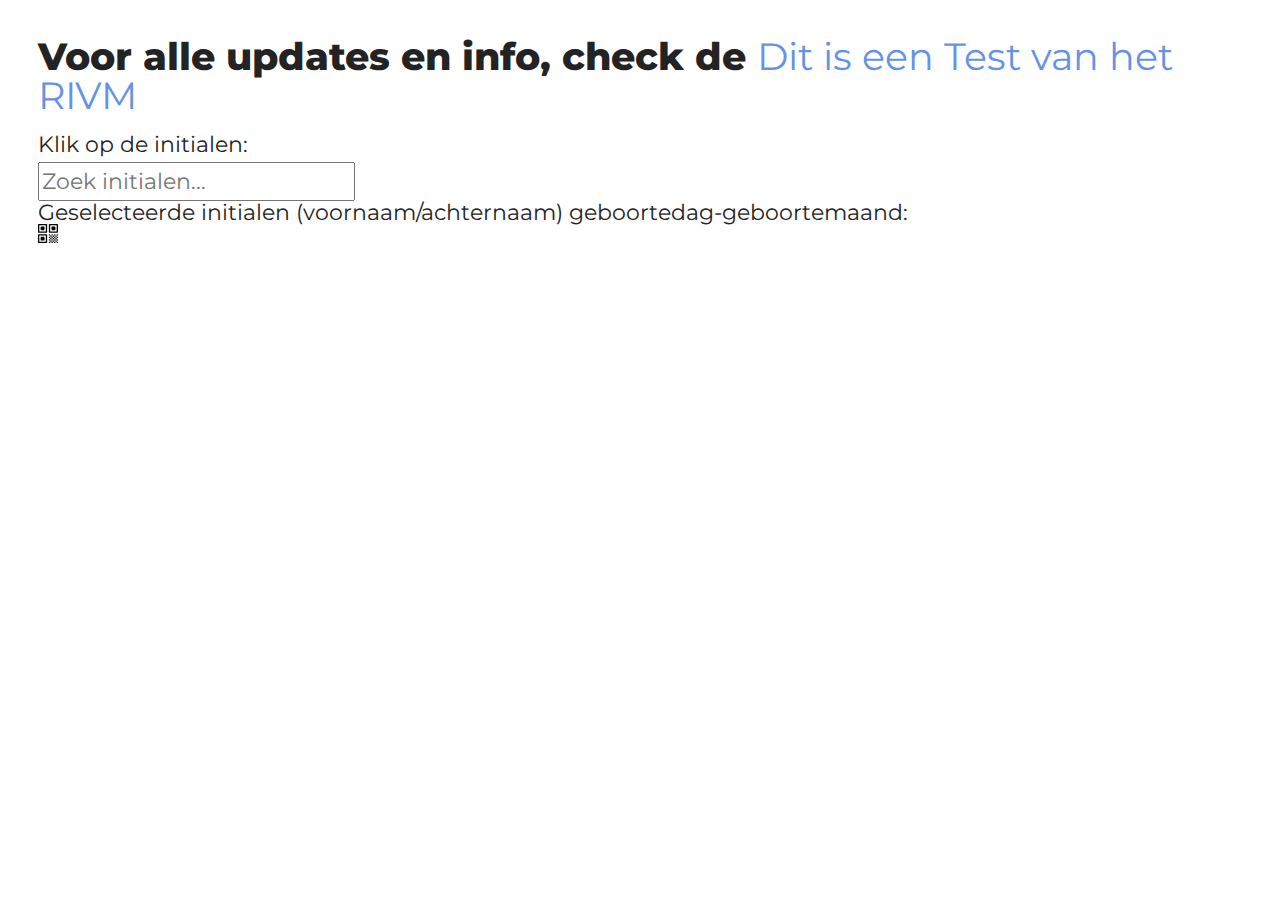
==== commit cbcc019d: "create github pages" ====
--- a/index.html
+++ b/index.html
@@ -1,112 +1,178 @@
 <!DOCTYPE html>
-<html  >
+<html  lang="nl">
 <head>
   
   <meta charset="UTF-8">
   <meta http-equiv="X-UA-Compatible" content="IE=edge">
   
   <meta name="viewport" content="width=device-width, initial-scale=1, minimum-scale=1">
-  <link rel="shortcut icon" href="assets/images/logo.png" type="image/x-icon">
+  <link rel="shortcut icon" href="assets/images/logo5.png" type="image/x-icon">
   <meta name="description" content="">
   
   
-  <title>Home</title>
+  
   <link rel="stylesheet" href="assets/bootstrap/css/bootstrap.min.css">
   <link rel="stylesheet" href="assets/bootstrap/css/bootstrap-grid.min.css">
   <link rel="stylesheet" href="assets/bootstrap/css/bootstrap-reboot.min.css">
-  <link rel="stylesheet" href="assets/dropdown/css/style.css">
-  <link rel="stylesheet" href="assets/socicon/css/styles.css">
   <link rel="stylesheet" href="assets/theme/css/style.css">
   <link rel="preload" href="https://fonts.googleapis.com/css2?family=Jost:ital,wght@0,400;0,700;1,400;1,700&display=swap&display=swap" as="style" onload="this.onload=null;this.rel='stylesheet'">
   <noscript><link rel="stylesheet" href="https://fonts.googleapis.com/css2?family=Jost:ital,wght@0,400;0,700;1,400;1,700&display=swap&display=swap"></noscript>
   <link rel="preload" as="style" href="assets/mobirise/css/mbr-additional.css"><link rel="stylesheet" href="assets/mobirise/css/mbr-additional.css" type="text/css">
   
   
+  <meta name=”robots” content=”noindex” />
   
-  
-</head>
+
+<meta name="theme-color" content="#6592e6">
+<link rel="manifest" href="manifest.json">
+<script src="sw-connect.js"></script>
+<meta name="apple-mobile-web-app-capable" content="yes">
+<link rel="apple-touch-startup-image" media="(device-width: 320px) and (device-height: 568px) and (-webkit-device-pixel-ratio: 2) and (orientation: portrait)" href="assets/images/apple-launch-640x1136.png">
+<link rel="apple-touch-startup-image" media="(device-width: 375px) and (device-height: 667px) and (-webkit-device-pixel-ratio: 2) and (orientation: portrait)" href="assets/images/apple-launch-750x1334.png">
+<link rel="apple-touch-startup-image" media="(device-width: 414px) and (device-height: 736px) and (-webkit-device-pixel-ratio: 3) and (orientation: portrait)" href="assets/images/apple-launch-1242x2208.png">
+<link rel="apple-touch-startup-image" media="(device-width: 375px) and (device-height: 812px) and (-webkit-device-pixel-ratio: 3) and (orientation: portrait)" href="assets/images/apple-launch-1125x2436.png">
+<link rel="apple-touch-startup-image" media="(device-width: 768px) and (device-height: 1024px) and (-webkit-device-pixel-ratio: 2) and (orientation: portrait)" href="assets/images/apple-launch-1536x2048.png">
+<link rel="apple-touch-startup-image" media="(device-width: 834px) and (device-height: 1112px) and (-webkit-device-pixel-ratio: 2) and (orientation: portrait)" href="assets/images/apple-launch-1668x2224.png">
+<link rel="apple-touch-startup-image" media="(device-width: 1024px) and (device-height: 1366px) and (-webkit-device-pixel-ratio: 2) and (orientation: portrait)" href="assets/images/apple-launch-2048x2732.png">
+<meta name="apple-mobile-web-app-status-bar-style" content="default">
+<meta name="apple-mobile-web-app-title" content="CoronaCheck">
+<link rel="apple-touch-icon" href="apple-touch-icon.png"></head>
 <body>
   
-  <section data-bs-version="5.1" class="menu menu1 cid-sOdgTICt7I" once="menu" id="menu1-1">
-    
+  <div id="custom-html-3">
 
-    <nav class="navbar navbar-dropdown navbar-fixed-top navbar-expand-lg">
-        <div class="container">
-            <div class="navbar-brand">
+
+
+
+    <meta charset="UTF-8">
+    <meta http-equiv="X-UA-Compatible" content="IE=edge">
+    <meta name="viewport" content="width=device-width, initial-scale=1.0">
+    <meta name="apple-mobile-web-app-capable" content="yes"> 
+    <meta name="mobile-web-app-capable" content="yes">
+    <title>Geldige qr selector</title>
+    <style>@import url('https://fonts.googleapis.com/css?family=Montserrat');
+        :root {
+            --fs-subhead: clamp(1rem, 1rem + .75vw, 3rem);
+            --fs-head: clamp(2rem, 2rem + 1vw, 5rem);
+            --fs-basic: 1.2rem;
+            --fs-small: .8rem;
+            font-size: 80%;
+        }
+        .head{
+            font-size: var(--fs-head);
+            font-weight: 800;
+            font-family: "Montserrat";
+            display: inline-block;
+            margin-bottom: 1rem;
+          }
+        .subhead{
+            font-size: var(--fs-subhead);
+            display: inline-block;
+            font-family: "Montserrat";
+            margin: 3rem;
+          }
+          .basic{
+            font-size: var(--fs-basic);
+            font-family: "Montserrat";
+            padding-bottom:1rem;
+          }
+          li{
+            font-size: var(--fs-basic);
+            font-family: "Montserrat";
+          }
+          #codelink:before{
+            content: '';
+            background-image: url("data:image/svg+xml,%3Csvg enable-background='new 0 0 512 512' viewBox='0 0 512 512' xml:space='preserve' xmlns='http://www.w3.org/2000/svg'%3E%3Cpath d='M217.043,0H16.696C7.479,0,0,7.473,0,16.696v200.348c0,9.223,7.479,16.696,16.696,16.696h200.348 c9.217,0,16.696-7.473,16.696-16.696V16.696C233.739,7.473,226.261,0,217.043,0z M200.348,200.348H33.391V33.391h166.957V200.348z '/%3E%3Cpath d='m150.26 66.783h-66.783c-9.217 0-16.696 7.473-16.696 16.696v66.783c0 9.223 7.479 16.696 16.696 16.696h66.783c9.217 0 16.696-7.473 16.696-16.696v-66.784c0-9.222-7.479-16.695-16.696-16.695z'/%3E%3Cpath d='m495.3 0h-200.35c-9.217 0-16.696 7.473-16.696 16.696v200.35c0 9.223 7.479 16.696 16.696 16.696h200.35c9.217 0 16.696-7.473 16.696-16.696v-200.35c-1e-3 -9.223-7.48-16.696-16.697-16.696zm-16.695 200.35h-166.96v-166.96h166.96v166.96z'/%3E%3Cpath d='m428.52 66.783h-66.783c-9.217 0-16.696 7.473-16.696 16.696v66.783c0 9.223 7.479 16.696 16.696 16.696h66.783c9.217 0 16.696-7.473 16.696-16.696v-66.784c-1e-3 -9.222-7.479-16.695-16.696-16.695z'/%3E%3Cpath d='m217.04 278.26h-200.35c-9.217 0-16.696 7.473-16.696 16.696v200.35c0 9.222 7.479 16.695 16.696 16.695h200.35c9.217 0 16.696-7.473 16.696-16.696v-200.35c-1e-3 -9.223-7.479-16.696-16.697-16.696zm-16.695 200.35h-166.96v-166.96h166.96v166.96z'/%3E%3Cpath d='m150.26 345.04h-66.783c-9.217 0-16.696 7.473-16.696 16.696v66.783c0 9.223 7.479 16.696 16.696 16.696h66.783c9.217 0 16.696-7.473 16.696-16.696v-66.783c0-9.223-7.479-16.696-16.696-16.696z'/%3E%3Crect x='278.26' y='278.26' width='33.391' height='33.391'/%3E%3Crect x='278.26' y='345.04' width='33.391' height='33.391'/%3E%3Crect x='278.26' y='411.83' width='33.391' height='33.391'/%3E%3Crect x='311.65' y='311.65' width='33.391' height='33.391'/%3E%3Crect x='311.65' y='378.44' width='33.391' height='33.391'/%3E%3Crect x='311.65' y='445.22' width='33.391' height='33.391'/%3E%3Crect x='345.04' y='278.26' width='33.391' height='33.391'/%3E%3Crect x='345.04' y='345.04' width='33.391' height='33.391'/%3E%3Crect x='345.04' y='411.83' width='33.391' height='33.391'/%3E%3Crect x='378.44' y='311.65' width='33.391' height='33.391'/%3E%3Crect x='378.44' y='378.44' width='33.391' height='33.391'/%3E%3Crect x='378.44' y='445.22' width='33.391' height='33.391'/%3E%3Crect x='411.83' y='278.26' width='33.391' height='33.391'/%3E%3Crect x='411.83' y='345.04' width='33.391' height='33.391'/%3E%3Crect x='411.83' y='411.83' width='33.391' height='33.391'/%3E%3Crect x='445.22' y='311.65' width='33.391' height='33.391'/%3E%3Crect x='445.22' y='378.44' width='33.391' height='33.391'/%3E%3Crect x='445.22' y='445.22' width='33.391' height='33.391'/%3E%3Crect x='278.26' y='478.61' width='33.391' height='33.391'/%3E%3Crect x='345.04' y='478.61' width='33.391' height='33.391'/%3E%3Crect x='411.83' y='478.61' width='33.391' height='33.391'/%3E%3Crect x='478.61' y='278.26' width='33.391' height='33.391'/%3E%3Crect x='478.61' y='345.04' width='33.391' height='33.391'/%3E%3Crect x='478.61' y='411.83' width='33.391' height='33.391'/%3E%3Crect x='478.61' y='478.61' width='33.391' height='33.391'/%3E%3C/svg%3E");
+            display: block;
+            background-size: 1.5rem;
+            height: 1.5rem;
+            width: 1.5rem;
+          }
+    </style>
+
+
+    <script defer>
+
+        function data() {
+            let optionsarray = [];
+            fetch ("data.json")
+              .then(response => response.json())
+              .then(data => {
+                let keys = Object.keys(data);
+                for (let j = 0; j < Object.keys(data[keys[0]]).length; j++) {
+                    if (data[keys[0]][j] != '') {
+                        optionsarray.push({
+                            label: data[keys[0]][j],
+                            value: data[keys[1]][j]
+                        })
+                    }
+                }
                 
-                <span class="navbar-caption-wrap"><a class="navbar-caption text-black display-7" href="#">Mobirise</a></span>
-            </div>
-            <button class="navbar-toggler" type="button" data-toggle="collapse" data-bs-toggle="collapse" data-target="#navbarSupportedContent" data-bs-target="#navbarSupportedContent" aria-controls="navbarNavAltMarkup" aria-expanded="false" aria-label="Toggle navigation">
-                <div class="hamburger">
-                    <span></span>
-                    <span></span>
-                    <span></span>
-                    <span></span>
-                </div>
-            </button>
-            <div class="collapse navbar-collapse" id="navbarSupportedContent">
-                <ul class="navbar-nav nav-dropdown nav-right" data-app-modern-menu="true">
-                    <li class="nav-item"><a class="nav-link link text-black display-4" href="#">
-                            About us</a></li>
-                    <li class="nav-item"><a class="nav-link link text-black display-4" href="#">
-                            Services</a></li>
-                    <li class="nav-item"><a class="nav-link link text-black display-4" href="#">Contacts</a>
-                    </li>
-                </ul>
-                
-                
-            </div>
-        </div>
-    </nav>
-</section>
+                function compare( a, b ) {
+                    if ( a.label < b.label ){
+                        return -1;
+                    }
+                    if ( a.label > b.label ){
+                        return 1;
+                    }
+                    return 0;
+                }
+                optionsarray.sort(compare);
+                console.log(optionsarray);
+                setTimeout(function(){document.getElementById("search").click();},500);
+                ;}
+              );
 
-<section data-bs-version="5.1" class="header11 cid-sOdgSYuEq1" id="header11-0">
+              return {
+                optionsVisible: false,
+                search: "",
+                selected: {
+                  label: "",
+                  value: ""
+                },
+                options: optionsarray,
+                filteredOptions() {
+                    if(this.search) {
+                      var tObj=this.options.filter((option) => {
+                        return option.label.indexOf(this.search.toUpperCase()) == 0;
+                      });
+                      setTimeout(function(){document.getElementById("all_options").style.display = "block";},200);
+                      console.log(tObj);
+                      return tObj;
+                    }
+                    return this.options;
+                  }
+              };
+    }</script>
 
-    
-
-    
-
-    <div class="container">
-        <div class="row justify-content-center">
-            <div class="col-12 col-md-6 image-wrapper">
-                <img class="w-100" src="assets/images/sq4.jpg" alt="">
-            </div>
-            <div class="col-12 col-md">
-                <div class="text-wrapper text-center">
-                    <h1 class="mbr-section-title mbr-fonts-style mb-3 display-1">
-                        <strong>Make Fun Creating</strong></h1>
-                    <p class="mbr-text mbr-fonts-style display-7">
-                        Make awesome landing pages without coding!</p>
-                    <div class="mbr-section-btn mt-3"><a class="btn btn-secondary display-7" href="#">Get Started</a>
-                    </div>
-                </div>
-            </div>
+    <div x-data="data()" class="subhead">
+        <span class="head">Voor alle updates en info, check de <a href="https://rivm.nl">Dit is een Test van het RIVM</a></span>
+        <div class="bas">Klik op de initialen:</div>
+        
+        <input type="hidden" :value="selected.value">
+        <input type="text" id="search" x-model="search" placeholder="Zoek initialen..." @click="optionsVisible = !optionsVisible">
+        <p>Geselecteerde initialen (voornaam/achternaam) geboortedag-geboortemaand: <strong><a x-bind:href="'qr.html?n=geweldige_discrimerende_geldige_code&qr=' + encodeURIComponent(selected.value)"><span id="codelink" x-text="selected.label"></span></a></strong>
+        </p>
+        <div id="all_options" x-show="optionsVisible">
+            <ol>
+            <template x-for="option in filteredOptions()">
+                <li><a @click.prevent="selected = option; optionsVisible = false; document.getElementById('all_options').style.display = 'none'; setTimeout(function(){document.getElementById('all_options').style.display = 'none';},500)" x-text="option.label" style="display: block; text-decoration: underline;"></a></li>
+            </template>
+            </ol>
         </div>
     </div>
-</section>
 
-<section data-bs-version="5.1" class="footer7 cid-sOdgYqq9du" once="footers" id="footer7-2">
+    <script>
+        !function(t){"function"==typeof define&&define.amd?define(t):t()}(function(){"use strict";(et=HTMLSelectElement.prototype).hasOwnProperty("selectedOptions")||Object.defineProperty(et,"selectedOptions",{get:function(){return this.querySelectorAll(":checked")},enumerable:!0,configurable:!0});var d,p,v,y,m,g,n,t="undefined"!=typeof globalThis?globalThis:"undefined"!=typeof window?window:"undefined"!=typeof global?global:"undefined"!=typeof self?self:{};function e(t,e){return t(e={exports:{}},e.exports),e.exports}function b(){return null}function x(t){return t&&("object"==typeof t||"function"==typeof t)}function E(t){if(null!==t&&!x(t))throw new TypeError("Object prototype may only be an Object or null: "+t)}(nt="undefined"!=typeof process&&"[object process]"==={}.toString.call(process)||"undefined"!=typeof navigator&&"ReactNative"===navigator.product?t:self).Proxy||(nt.Proxy=(d=null,p=Object,v=!(!p.create&&{__proto__:null}instanceof p),y=p.create||(v?function(t){return E(t),{__proto__:t}}:function(t){function e(){}if(E(t),null===t)throw new SyntaxError("Native Object.create is required to create objects with null prototype");return e.prototype=t,new e}),m=p.getPrototypeOf||([].__proto__===Array.prototype?function(t){return x(t=t.__proto__)?t:null}:b),(g=function(n,r){function i(){}if(void 0===(this&&this instanceof g?this.constructor:void 0))throw new TypeError("Constructor Proxy requires 'new'");if(!x(n)||!x(r))throw new TypeError("Cannot create proxy with a non-object as target or handler");d=function(){n=null,i=function(t){throw new TypeError("Cannot perform '"+t+"' on a proxy that has been revoked")}},setTimeout(function(){d=null},0);var t,e=r;for(t in r={get:null,set:null,apply:null,construct:null},e){if(!(t in r))throw new TypeError("Proxy polyfill does not support trap '"+t+"'");r[t]=e[t]}"function"==typeof e&&(r.apply=e.apply.bind(e)),e=m(n);var o,a=!1,s=!1;"function"==typeof n?(o=function(){var t=this&&this.constructor===o,e=Array.prototype.slice.call(arguments);return i(t?"construct":"apply"),t&&r.construct?r.construct.call(this,n,e):!t&&r.apply?r.apply(n,this,e):t?(e.unshift(n),new(n.bind.apply(n,e))):n.apply(this,e)},a=!0):n instanceof Array?(o=[],s=!0):o=v||null!==e?y(e):{};var c,u=r.get?function(t){return i("get"),r.get(this,t,o)}:function(t){return i("get"),this[t]},l=r.set?function(t,e){i("set"),r.set(this,t,e,o)}:function(t,e){i("set"),this[t]=e},f={};if(p.getOwnPropertyNames(n).forEach(function(t){var e;(a||s)&&t in o||(e=p.getOwnPropertyDescriptor(n,t),p.defineProperty(o,t,{enumerable:!!e.enumerable,get:u.bind(n,t),set:l.bind(n,t)}),f[t]=!0)}),t=!0,(a||s)&&(c=p.setPrototypeOf||([].__proto__===Array.prototype?function(t,e){return E(e),t.__proto__=e,t}:b),e&&c(o,e)||(t=!1)),r.get||!t)for(var h in n)f[h]||p.defineProperty(o,h,{get:u.bind(n,h)});return p.seal(n),p.seal(o),o}).revocable=function(t,e){return{proxy:new g(t,e),revoke:d}},g),nt.Proxy.revocable=nt.Proxy.revocable),"function"!=typeof(rt=window.Element.prototype).matches&&(rt.matches=rt.msMatchesSelector||rt.mozMatchesSelector||rt.webkitMatchesSelector||function(t){for(var e=(this.document||this.ownerDocument).querySelectorAll(t),n=0;e[n]&&e[n]!==this;)++n;return Boolean(e[n])}),"function"!=typeof rt.closest&&(rt.closest=function(t){for(var e=this;e&&1===e.nodeType;){if(e.matches(t))return e;e=e.parentNode}return null}),[Element.prototype,CharacterData.prototype,DocumentType.prototype].filter(Boolean).forEach(function(t){t.hasOwnProperty("remove")||Object.defineProperty(t,"remove",{configurable:!0,enumerable:!0,writable:!0,value:function(){this.parentNode&&this.parentNode.removeChild(this)}})}),"document"in window.self&&("classList"in document.createElement("_")&&(!document.createElementNS||"classList"in document.createElementNS("http://www.w3.org/2000/svg","g"))||function(t){if("Element"in t){var e="classList",n="prototype",r=t.Element[n],i=Object,o=String[n].trim||function(){return this.replace(/^\s+|\s+$/g,"")},a=Array[n].indexOf||function(t){for(var e=0,n=this.length;e<n;e++)if(e in this&&this[e]===t)return e;return-1},s=function(t,e){this.name=t,this.code=DOMException[t],this.message=e},c=function(t,e){if(""===e)throw new s("SYNTAX_ERR","An invalid or illegal string was specified");if(/\s/.test(e))throw new s("INVALID_CHARACTER_ERR","String contains an invalid character");return a.call(t,e)},u=function(t){for(var e=o.call(t.getAttribute("class")||""),n=e?e.split(/\s+/):[],r=0,i=n.length;r<i;r++)this.push(n[r]);this._updateClassName=function(){t.setAttribute("class",this.toString())}},l=u[n]=[],t=function(){return new u(this)};if(s[n]=Error[n],l.item=function(t){return this[t]||null},l.contains=function(t){return-1!==c(this,t+="")},l.add=function(){for(var t,e=arguments,n=0,r=e.length,i=!1;-1===c(this,t=e[n]+"")&&(this.push(t),i=!0),++n<r;);i&&this._updateClassName()},l.remove=function(){var t,e,n=arguments,r=0,i=n.length,o=!1;do{for(e=c(this,t=n[r]+"");-1!==e;)this.splice(e,1),o=!0,e=c(this,t)}while(++r<i);o&&this._updateClassName()},l.toggle=function(t,e){t+="";var n=this.contains(t),r=n?!0!==e&&"remove":!1!==e&&"add";return r&&this[r](t),!0===e||!1===e?e:!n},l.toString=function(){return this.join(" ")},i.defineProperty){var f={get:t,enumerable:!0,configurable:!0};try{i.defineProperty(r,e,f)}catch(t){void 0!==t.number&&-2146823252!==t.number||(f.enumerable=!1,i.defineProperty(r,e,f))}}else i[n].__defineGetter__&&r.__defineGetter__(e,t)}}(window.self),(ut=document.createElement("_")).classList.add("c1","c2"),ut.classList.contains("c2")||((st=function(t){var r=DOMTokenList.prototype[t];DOMTokenList.prototype[t]=function(t){for(var e=arguments.length,n=0;n<e;n++)t=arguments[n],r.call(this,t)}})("add"),st("remove")),ut.classList.toggle("c3",!1),ut.classList.contains("c3")&&(n=DOMTokenList.prototype.toggle,DOMTokenList.prototype.toggle=function(t,e){return 1 in arguments&&!this.contains(t)==!e?e:n.call(this,t)}),ut=null),function(){var n="undefined"==typeof HTMLTemplateElement,r=!(document.createDocumentFragment().cloneNode()instanceof DocumentFragment),c=!1;/Trident/.test(navigator.userAgent)&&function(){c=!0;var e=Node.prototype.cloneNode;Node.prototype.cloneNode=function(t){t=e.call(this,t);return this instanceof DocumentFragment&&(t.__proto__=DocumentFragment.prototype),t},DocumentFragment.prototype.querySelectorAll=HTMLElement.prototype.querySelectorAll,DocumentFragment.prototype.querySelector=HTMLElement.prototype.querySelector,Object.defineProperties(DocumentFragment.prototype,{nodeType:{get:function(){return Node.DOCUMENT_FRAGMENT_NODE},configurable:!0},localName:{get:function(){},configurable:!0},nodeName:{get:function(){return"#document-fragment"},configurable:!0}});var r=Node.prototype.insertBefore;function n(t,e){if(t instanceof DocumentFragment)for(var n;n=t.firstChild;)r.call(this,n,e);else r.call(this,t,e);return t}Node.prototype.insertBefore=n;var i=Node.prototype.appendChild;Node.prototype.appendChild=function(t){return t instanceof DocumentFragment?n.call(this,t,null):i.call(this,t),t};var o=Node.prototype.removeChild,a=Node.prototype.replaceChild;Node.prototype.replaceChild=function(t,e){return t instanceof DocumentFragment?(n.call(this,t,e),o.call(this,e)):a.call(this,t,e),e},Document.prototype.createDocumentFragment=function(){var t=this.createElement("df");return t.__proto__=DocumentFragment.prototype,t};var s=Document.prototype.importNode;Document.prototype.importNode=function(t,e){e=e||!1;e=s.call(this,t,e);return t instanceof DocumentFragment&&(e.__proto__=DocumentFragment.prototype),e}}();var i=Node.prototype.cloneNode,u=Document.prototype.createElement,o=Document.prototype.importNode,a=Node.prototype.removeChild,s=Node.prototype.appendChild,l=Node.prototype.replaceChild,e=DOMParser.prototype.parseFromString,f=Object.getOwnPropertyDescriptor(window.HTMLElement.prototype,"innerHTML")||{get:function(){return this.innerHTML},set:function(t){this.innerHTML=t}},h=Object.getOwnPropertyDescriptor(window.Node.prototype,"childNodes")||{get:function(){return this.childNodes}},d=Element.prototype.querySelectorAll,p=Document.prototype.querySelectorAll,v=DocumentFragment.prototype.querySelectorAll;function y(t,e){if(!t.childNodes.length)return[];switch(t.nodeType){case Node.DOCUMENT_NODE:return p.call(t,e);case Node.DOCUMENT_FRAGMENT_NODE:return v.call(t,e);default:return d.call(t,e)}}function m(){}var g,b,t,x,E,w,_,S,O,A,L,k,T,j,N,C,P,D,R=function(){if(!n){var t=document.createElement("template"),e=document.createElement("template");e.content.appendChild(document.createElement("div")),t.content.appendChild(e);t=t.cloneNode(!0);return 0===t.content.childNodes.length||0===t.content.firstChild.content.childNodes.length||r}}(),I="template";n&&(g=document.implementation.createHTMLDocument("template"),b=!0,(t=document.createElement("style")).textContent=I+"{display:none;}",(L=document.head).insertBefore(t,L.firstElementChild),m.prototype=Object.create(HTMLElement.prototype),x=!document.createElement("div").hasOwnProperty("innerHTML"),m.decorate=function(t){if(!t.content&&t.namespaceURI===document.documentElement.namespaceURI){var e;for(t.content=g.createDocumentFragment();e=t.firstChild;)s.call(t.content,e);if(x)t.__proto__=m.prototype;else if(t.cloneNode=function(t){return m._cloneNode(this,t)},b)try{w(t),_(t)}catch(t){b=!1}m.bootstrap(t.content)}},E={option:["select"],thead:["table"],col:["colgroup","table"],tr:["tbody","table"],th:["tr","tbody","table"],td:["tr","tbody","table"]},_=function(t){Object.defineProperty(t,"outerHTML",{get:function(){return"<"+I+">"+this.innerHTML+"</"+I+">"},set:function(t){if(!this.parentNode)throw new Error("Failed to set the 'outerHTML' property on 'Element': This element has no parent node.");g.body.innerHTML=t;for(var e=this.ownerDocument.createDocumentFragment();g.body.firstChild;)s.call(e,g.body.firstChild);l.call(this.parentNode,e,this)},configurable:!0})},(w=function(t){Object.defineProperty(t,"innerHTML",{get:function(){return N(this)},set:function(t){var e=E[(/<([a-z][^/\0>\x20\t\r\n\f]+)/i.exec(t)||["",""])[1].toLowerCase()];if(e)for(var n=0;n<e.length;n++)t="<"+e[n]+">"+t+"</"+e[n]+">";for(g.body.innerHTML=t,m.bootstrap(g);this.content.firstChild;)a.call(this.content,this.content.firstChild);var r=g.body;if(e)for(var i=0;i<e.length;i++)r=r.lastChild;for(;r.firstChild;)s.call(this.content,r.firstChild)},configurable:!0})})(m.prototype),_(m.prototype),m.bootstrap=function(t){for(var e,n=y(t,I),r=0,i=n.length;r<i&&(e=n[r]);r++)m.decorate(e)},document.addEventListener("DOMContentLoaded",function(){m.bootstrap(document)}),Document.prototype.createElement=function(){var t=u.apply(this,arguments);return"template"===t.localName&&m.decorate(t),t},DOMParser.prototype.parseFromString=function(){var t=e.apply(this,arguments);return m.bootstrap(t),t},Object.defineProperty(HTMLElement.prototype,"innerHTML",{get:function(){return N(this)},set:function(t){f.set.call(this,t),m.bootstrap(this)},configurable:!0,enumerable:!0}),S=/[&\u00A0"]/g,O=/[&\u00A0<>]/g,A=function(t){switch(t){case"&":return"&amp;";case"<":return"&lt;";case">":return"&gt;";case'"':return"&quot;";case"Â ":return"&nbsp;"}},k=(L=function(t){for(var e={},n=0;n<t.length;n++)e[t[n]]=!0;return e})(["area","base","br","col","command","embed","hr","img","input","keygen","link","meta","param","source","track","wbr"]),T=L(["style","script","xmp","iframe","noembed","noframes","plaintext","noscript"]),j=function(t,e,n){switch(t.nodeType){case Node.ELEMENT_NODE:for(var r,i=t.localName,o="<"+i,a=t.attributes,s=0;r=a[s];s++)o+=" "+r.name+'="'+r.value.replace(S,A)+'"';return o+=">",k[i]?o:o+N(t,n)+"</"+i+">";case Node.TEXT_NODE:i=t.data;return e&&T[e.localName]?i:i.replace(O,A);case Node.COMMENT_NODE:return"\x3c!--"+t.data+"--\x3e";default:throw window.console.error(t),new Error("not implemented")}},N=function(t,e){"template"===t.localName&&(t=t.content);for(var n,r="",i=e?e(t):h.get.call(t),o=0,a=i.length;o<a&&(n=i[o]);o++)r+=j(n,t,e);return r}),(n||R)&&(m._cloneNode=function(t,e){var n=i.call(t,!1);return this.decorate&&this.decorate(n),e&&(s.call(n.content,i.call(t.content,!0)),C(n.content,t.content)),n},C=function(t,e){if(e.querySelectorAll){var n=y(e,I);if(0!==n.length)for(var r,i,o=y(t,I),a=0,s=o.length;a<s;a++)i=n[a],r=o[a],m.decorate&&m.decorate(i),l.call(r.parentNode,P.call(i,!0),r)}},P=Node.prototype.cloneNode=function(t){var e;if(!c&&r&&this instanceof DocumentFragment){if(!t)return this.ownerDocument.createDocumentFragment();e=D.call(this.ownerDocument,this,!0)}else e=this.nodeType===Node.ELEMENT_NODE&&this.localName===I&&this.namespaceURI==document.documentElement.namespaceURI?m._cloneNode(this,t):i.call(this,t);return t&&C(e,this),e},D=Document.prototype.importNode=function(t,e){if(e=e||!1,t.localName===I)return m._cloneNode(t,e);var n=o.call(this,t,e);return e&&(C(n,t),function(t){for(var e,n,r=y(t,'script:not([type]),script[type="application/javascript"],script[type="text/javascript"]'),i=0;i<r.length;i++){n=r[i],(e=u.call(document,"script")).textContent=n.textContent;for(var o,a=n.attributes,s=0;s<a.length;s++)o=a[s],e.setAttribute(o.name,o.value);l.call(n.parentNode,e,n)}}(n)),n}),n&&(window.HTMLTemplateElement=m)}(),function(r){try{new window.CustomEvent("event",{bubbles:!0,cancelable:!0})}catch(t){var e=window.CustomEvent||window.Event,n=function(t,e){e=e||{};var n=document.createEvent("CustomEvent");return n.initCustomEvent(t,void 0!==e.bubbles&&e.bubbles,void 0!==e.cancelable&&e.cancelable,void 0===e.detail?{}:e.detail),r(n,this),n};n.prototype=e.prototype,window.CustomEvent=n}}(function(t,e){if("object"==typeof e&&null!==e){var n,r,i=Object.getPrototypeOf(e);for(n in i)n in t||(r=Object.getOwnPropertyDescriptor(i,n))&&Object.defineProperty(t,n,r);for(n in e)n in t||(t[n]=e[n])}});var r=function(){"undefined"==typeof EventTarget&&(window.EventTarget=Node);var t={interceptors:[],getRegisteredEventListener:function(t,e){var n=e.type+"-"+(e.options.capture?"1":"0");if(void 0!==t.__eventListeners&&void 0!==t.__eventListeners[n])for(var r=t.__eventListeners[n],i=0;i<r.length;i++)if(r[i].listener===e.listener)return r[i];return null},registerEventListener:function(t,e){var n=e.type+"-"+(e.options.capture?"1":"0");void 0===t.__eventListeners&&(t.__eventListeners={}),void 0===t.__eventListeners[n]&&(t.__eventListeners[n]=[]),t.__eventListeners[n].push(e)},unregisterEventListener:function(t,e){var n=e.type+"-"+(e.options.capture?"1":"0");if(void 0!==t.__eventListeners&&void 0!==t.__eventListeners[n]){for(var r=t.__eventListeners[n],i=0;i<r.length;i++)r[i].listener===e.listener&&r.splice(i,1);0===r.length&&delete t.__eventListeners[n]}},normalizeListenerCallback:function(e){return"function"==typeof e||null==e?e:"object"==typeof e&&"function"==typeof e.handleEvent?e.handleEvent:function(t){e(t)}},normalizeListenerOptions:function(t){switch(typeof t){case"boolean":t={capture:t};break;case"undefined":t={capture:!1};break;case"object":null===t&&(t={capture:!1});break;default:throw new Error("Unsupported options type for addEventListener")}return t.once=Boolean(t.once),t.passive=Boolean(t.passive),t.capture=Boolean(t.capture),t},normalizeListenerArguments:function(t,e,n){return{type:t,listener:this.normalizeListenerCallback(e),options:this.normalizeListenerOptions(n)}},intercept:function(t,e){for(var n=null,r=0;r<this.interceptors.length;r++)this.interceptors[r].target===t&&(n=this.interceptors[r]);null===n?(n={target:t,interceptors:[e]},this.interceptors.push(n),this.interceptAddEventListener(t,n),this.interceptRemoveEventListener(t,n)):n.interceptors.push(e)},interceptAddEventListener:function(t,a){var s=this,c=t.prototype.addEventListener;return t.prototype.addEventListener=function(t,e,n){var r=s.normalizeListenerArguments(t,e,n);if(!s.getRegisteredEventListener(this,r)){r.polyfilled={type:r.type,listener:r.listener,options:{capture:r.options.capture,once:r.options.once,passive:r.options.passive}};for(var i=0;i<a.interceptors.length;i++){var o=a.interceptors[i];"function"==typeof o.add&&o.add(r)}s.registerEventListener(this,r),c.call(this,r.polyfilled.type,r.polyfilled.listener,r.polyfilled.options)}},function(){t.prototype.addEventListener=c}},interceptRemoveEventListener:function(t,e){var o=this,a=t.prototype.removeEventListener;return t.prototype.removeEventListener=function(t,e,n){var r=o.normalizeListenerArguments(t,e,n),i=o.getRegisteredEventListener(this,r);i?(o.unregisterEventListener(this,r),a.call(this,i.polyfilled.type,i.polyfilled.listener,i.polyfilled.options)):a.call(this,t,e,n)},function(){t.prototype.removeEventListener=a}},interceptAll:function(t){this.intercept(EventTarget,t),window instanceof EventTarget||this.intercept(Window,t)},releaseAll:function(){for(var t=0,e=this.interceptors.length;t<e;t++)this.interceptors()},error:function(t){console.error(t)}};return t}();(jt=r).detectSupportedOptions=function(){var t=this;this.supportedOptions={once:!1,passive:!1,capture:!1,all:!1,some:!1},document.createDocumentFragment().addEventListener("test",function(){},{get once(){return!(t.supportedOptions.once=!0)},get passive(){return!(t.supportedOptions.passive=!0)},get capture(){return!(t.supportedOptions.capture=!0)}}),this.supportedOptions.all=this.supportedOptions.once&&this.supportedOptions.passive&&this.supportedOptions.capture,this.supportedOptions.some=this.supportedOptions.once||this.supportedOptions.passive||this.supportedOptions.capture},jt.polyfillListenerOptions=function(){var t;this.detectSupportedOptions(),this.supportedOptions.all||(t=this).interceptAll({add:function(e){var n,r=e.options.once&&!t.supportedOptions.once,i=e.options.passive&&!t.supportedOptions.passive;(r||i)&&(n=e.polyfilled.listener,e.polyfilled.listener=function(t){return r&&this.removeEventListener(e.type,e.listener,e.options),i&&(t.preventDefault=function(){throw new Error("Unable to preventDefault inside passive event listener invocation.")}),n.call(this,t)}),t.supportedOptions.some||(e.polyfilled.options=e.options.capture)}})},jt.polyfillListenerOptions(),SVGElement.prototype.contains=SVGElement.prototype.contains||HTMLElement.prototype.contains,(Ft=window.Node||window.Element)&&Ft.prototype&&null==Ft.prototype.childElementCount&&Object.defineProperty(Ft.prototype,"childElementCount",{get:function(){for(var t,e=0,n=0,r=this.childNodes;t=r[e++];)1===t.nodeType&&n++;return n}});function u(t){try{return!!t()}catch(t){return!0}}function i(t){return L.call(t).slice(8,-1)}function l(t){if(null==t)throw TypeError("Can't call method on "+t);return t}function c(t){return T(l(t))}function f(t,e){if(!j(t))return t;var n,r;if(e&&"function"==typeof(n=t.toString)&&!j(r=n.call(t)))return r;if("function"==typeof(n=t.valueOf)&&!j(r=n.call(t)))return r;if(!e&&"function"==typeof(n=t.toString)&&!j(r=n.call(t)))return r;throw TypeError("Can't convert object to primitive value")}function o(t){return D?P.createElement(t):{}}function h(e,n){try{U(w,e,n)}catch(t){w[e]=n}return n}var a=function(t){return t&&t.Math==Math&&t},w=a("object"==typeof globalThis&&globalThis)||a("object"==typeof window&&window)||a("object"==typeof self&&self)||a("object"==typeof t&&t)||function(){return this}()||Function("return this")(),_=!u(function(){return 7!=Object.defineProperty({},1,{get:function(){return 7}})[1]}),s={}.propertyIsEnumerable,S=Object.getOwnPropertyDescriptor,O={f:S&&!s.call({1:2},1)?function(t){t=S(this,t);return!!t&&t.enumerable}:s},A=function(t,e){return{enumerable:!(1&t),configurable:!(2&t),writable:!(4&t),value:e}},L={}.toString,k="".split,T=u(function(){return!Object("z").propertyIsEnumerable(0)})?function(t){return"String"==i(t)?k.call(t,""):Object(t)}:Object,j=function(t){return"object"==typeof t?null!==t:"function"==typeof t},N={}.hasOwnProperty,C=function(t,e){return N.call(t,e)},P=w.document,D=j(P)&&j(P.createElement),R=!_&&!u(function(){return 7!=Object.defineProperty(o("div"),"a",{get:function(){return 7}}).a}),I=Object.getOwnPropertyDescriptor,M={f:_?I:function(t,e){if(t=c(t),e=f(e,!0),R)try{return I(t,e)}catch(t){}if(C(t,e))return A(!O.f.call(t,e),t[e])}},F=function(t){if(!j(t))throw TypeError(String(t)+" is not an object");return t},$=Object.defineProperty,z={f:_?$:function(t,e,n){if(F(t),e=f(e,!0),F(n),R)try{return $(t,e,n)}catch(t){}if("get"in n||"set"in n)throw TypeError("Accessors not supported");return"value"in n&&(t[e]=n.value),t}},U=_?function(t,e,n){return z.f(t,e,A(1,n))}:function(t,e,n){return t[e]=n,t},G="__core-js_shared__",B=w[G]||h(G,{}),H=Function.toString;"function"!=typeof B.inspectSource&&(B.inspectSource=function(t){return H.call(t)});function q(t){return"Symbol("+String(void 0===t?"":t)+")_"+(++it+ot).toString(36)}var V,W,K,Y,X,Q,Z,J,tt=B.inspectSource,et=w.WeakMap,nt="function"==typeof et&&/native code/.test(tt(et)),rt=e(function(t){(t.exports=function(t,e){return B[t]||(B[t]=void 0!==e?e:{})})("versions",[]).push({version:"3.8.3",mode:"global",copyright:"Â© 2021 Denis Pushkarev (zloirock.ru)"})}),it=0,ot=Math.random(),at=rt("keys"),st=function(t){return at[t]||(at[t]=q(t))},ct={},ut=w.WeakMap;Z=nt?(V=B.state||(B.state=new ut),W=V.get,K=V.has,Y=V.set,X=function(t,e){return e.facade=t,Y.call(V,t,e),e},Q=function(t){return W.call(V,t)||{}},function(t){return K.call(V,t)}):(J=st("state"),ct[J]=!0,X=function(t,e){return e.facade=t,U(t,J,e),e},Q=function(t){return C(t,J)?t[J]:{}},function(t){return C(t,J)});function lt(t){return"function"==typeof t?t:void 0}function ft(t,e){return arguments.length<2?lt(St[t])||lt(w[t]):St[t]&&St[t][e]||w[t]&&w[t][e]}function ht(t){return isNaN(t=+t)?0:(0<t?At:Ot)(t)}function dt(t){return 0<t?Lt(ht(t),9007199254740991):0}function pt(t,e){return(t=ht(t))<0?kt(t+e,0):Tt(t,e)}function vt(t,e){var n,r=c(t),i=0,o=[];for(n in r)!C(ct,n)&&C(r,n)&&o.push(n);for(;e.length>i;)C(r,n=e[i++])&&(~Nt(o,n)||o.push(n));return o}function yt(t,e){var n,r,i,o=t.target,a=t.global,s=t.stat,c=a?w:s?w[o]||h(o,{}):(w[o]||{}).prototype;if(c)for(n in e){if(r=e[n],i=t.noTargetGet?(i=Ht(c,n))&&i.value:c[n],!Bt(a?n:o+(s?".":"#")+n,t.forced)&&void 0!==i){if(typeof r==typeof i)continue;!function(t,e){for(var n=It(e),r=z.f,i=M.f,o=0;o<n.length;o++){var a=n[o];C(t,a)||r(t,a,i(e,a))}}(r,i)}(t.sham||i&&i.sham)&&U(r,"sham",!0),_t(c,n,r,t)}}function mt(t){if("function"!=typeof t)throw TypeError(String(t)+" is not a function");return t}function gt(r,i,t){if(mt(r),void 0===i)return r;switch(t){case 0:return function(){return r.call(i)};case 1:return function(t){return r.call(i,t)};case 2:return function(t,e){return r.call(i,t,e)};case 3:return function(t,e,n){return r.call(i,t,e,n)}}return function(){return r.apply(i,arguments)}}function bt(t){return Object(l(t))}function xt(t){return C(Wt,t)||(Vt&&C(Kt,t)?Wt[t]=Kt[t]:Wt[t]=Yt("Symbol."+t)),Wt[t]}function Et(t,e){var n;return qt(t)&&("function"==typeof(n=t.constructor)&&(n===Array||qt(n.prototype))||j(n)&&null===(n=n[Xt]))&&(n=void 0),new(void 0===n?Array:n)(0===e?0:e)}var wt={set:X,get:Q,has:Z,enforce:function(t){return Z(t)?Q(t):X(t,{})},getterFor:function(n){return function(t){var e;if(!j(t)||(e=Q(t)).type!==n)throw TypeError("Incompatible receiver, "+n+" required");return e}}},_t=e(function(t){var e=wt.get,s=wt.enforce,c=String(String).split("String");(t.exports=function(t,e,n,r){var i=!!r&&!!r.unsafe,o=!!r&&!!r.enumerable,a=!!r&&!!r.noTargetGet;"function"==typeof n&&("string"!=typeof e||C(n,"name")||U(n,"name",e),(r=s(n)).source||(r.source=c.join("string"==typeof e?e:""))),t!==w?(i?!a&&t[e]&&(o=!0):delete t[e],o?t[e]=n:U(t,e,n)):o?t[e]=n:h(e,n)})(Function.prototype,"toString",function(){return"function"==typeof this&&e(this).source||tt(this)})}),St=w,Ot=Math.ceil,At=Math.floor,Lt=Math.min,kt=Math.max,Tt=Math.min,r=function(s){return function(t,e,n){var r,i=c(t),o=dt(i.length),a=pt(n,o);if(s&&e!=e){for(;a<o;)if((r=i[a++])!=r)return!0}else for(;a<o;a++)if((s||a in i)&&i[a]===e)return s||a||0;return!s&&-1}},jt={includes:r(!0),indexOf:r(!1)},Nt=jt.indexOf,Ct=["constructor","hasOwnProperty","isPrototypeOf","propertyIsEnumerable","toLocaleString","toString","valueOf"],Pt=Ct.concat("length","prototype"),Dt={f:Object.getOwnPropertyNames||function(t){return vt(t,Pt)}},Rt={f:Object.getOwnPropertySymbols},It=ft("Reflect","ownKeys")||function(t){var e=Dt.f(F(t)),n=Rt.f;return n?e.concat(n(t)):e},Mt=/#|\.prototype\./,Ft=function(t,e){t=zt[$t(t)];return t==Gt||t!=Ut&&("function"==typeof e?u(e):!!e)},$t=Ft.normalize=function(t){return String(t).replace(Mt,".").toLowerCase()},zt=Ft.data={},Ut=Ft.NATIVE="N",Gt=Ft.POLYFILL="P",Bt=Ft,Ht=M.f,qt=Array.isArray||function(t){return"Array"==i(t)},Vt=!!Object.getOwnPropertySymbols&&!u(function(){return!String(Symbol())}),a=Vt&&!Symbol.sham&&"symbol"==typeof Symbol.iterator,Wt=rt("wks"),Kt=w.Symbol,Yt=a?Kt:Kt&&Kt.withoutSetter||q,Xt=xt("species"),Qt=[].push,t=function(h){var d=1==h,p=2==h,v=3==h,y=4==h,m=6==h,g=7==h,b=5==h||m;return function(t,e,n,r){for(var i,o,a=bt(t),s=T(a),c=gt(e,n,3),u=dt(s.length),l=0,r=r||Et,f=d?r(t,u):p||g?r(t,0):void 0;l<u;l++)if((b||l in s)&&(o=c(i=s[l],l,a),h))if(d)f[l]=o;else if(o)switch(h){case 3:return!0;case 5:return i;case 6:return l;case 2:Qt.call(f,i)}else switch(h){case 4:return!1;case 7:Qt.call(f,i)}return m?-1:v||y?y:f}},s={forEach:t(0),map:t(1),filter:t(2),some:t(3),every:t(4),find:t(5),findIndex:t(6),filterOut:t(7)},G=ft("navigator","userAgent")||"",et=w.process,nt=et&&et.versions,ut=nt&&nt.v8;ut?_e=(de=ut.split("."))[0]+de[1]:G&&(!(de=G.match(/Edge\/(\d+)/))||74<=de[1])&&(de=G.match(/Chrome\/(\d+)/))&&(_e=de[1]);function Zt(t){throw t}var Jt=_e&&+_e,te=xt("species"),r=function(e){return 51<=Jt||!u(function(){var t=[];return(t.constructor={})[te]=function(){return{foo:1}},1!==t[e](Boolean).foo})},ee=Object.defineProperty,ne={},Ft=function(t,e){if(C(ne,t))return ne[t];var n=[][t],r=!!C(e=e||{},"ACCESSORS")&&e.ACCESSORS,i=C(e,0)?e[0]:Zt,o=C(e,1)?e[1]:void 0;return ne[t]=!!n&&!u(function(){if(r&&!_)return 1;var t={length:-1};r?ee(t,1,{enumerable:!0,get:Zt}):t[1]=1,n.call(t,i,o)})},re=s.filter,rt=r("filter"),a=Ft("filter");yt({target:"Array",proto:!0,forced:!rt||!a},{filter:function(t,e){return re(this,t,1<arguments.length?e:void 0)}});var t=function(t,e){var n=[][t];return!!n&&u(function(){n.call(null,e||function(){throw 1},1)})},ie=s.forEach,et=t("forEach"),nt=Ft("forEach"),oe=et&&nt?[].forEach:function(t,e){return ie(this,t,1<arguments.length?e:void 0)};yt({target:"Array",proto:!0,forced:[].forEach!=oe},{forEach:oe});function ae(t){var e=t.return;return void 0!==e&&F(e.call(t)).value}function se(t){return void 0!==t&&(ue.Array===t||fe[le]===t)}function ce(t,e,n){(e=f(e))in t?z.f(t,e,A(0,n)):t[e]=n}var ue={},le=xt("iterator"),fe=Array.prototype,ut={};ut[xt("toStringTag")]="z";function he(t){if(null!=t)return t[me]||t["@@iterator"]||ue[ye(t)]}var de="[object z]"===String(ut),pe=xt("toStringTag"),ve="Arguments"==i(function(){return arguments}()),ye=de?i:function(t){var e;return void 0===t?"Undefined":null===t?"Null":"string"==typeof(t=function(t,e){try{return t[e]}catch(t){}}(e=Object(t),pe))?t:ve?i(e):"Object"==(t=i(e))&&"function"==typeof e.callee?"Arguments":t},me=xt("iterator"),ge=xt("iterator"),be=!1;try{var xe=0,Ee={next:function(){return{done:!!xe++}},return:function(){be=!0}};Ee[ge]=function(){return this},Array.from(Ee,function(){throw 2})}catch(t){}function we(t,e){if(!e&&!be)return!1;var n=!1;try{var r={};r[ge]=function(){return{next:function(){return{done:n=!0}}}},t(r)}catch(t){}return n}var _e=!we(function(t){Array.from(t)});yt({target:"Array",stat:!0,forced:_e},{from:function(t,e,n){var r,i,o,a,s,c,u=bt(t),l="function"==typeof this?this:Array,t=arguments.length,f=1<t?e:void 0,h=void 0!==f,e=he(u),d=0;if(h&&(f=gt(f,2<t?n:void 0,2)),null==e||l==Array&&se(e))for(i=new l(r=dt(u.length));d<r;d++)c=h?f(u[d],d):u[d],ce(i,d,c);else for(s=(a=e.call(u)).next,i=new l;!(o=s.call(a)).done;d++)c=h?function(e,t,n,r){try{return r?t(F(n)[0],n[1]):t(n)}catch(t){throw ae(e),t}}(a,f,[o.value,d],!0):o.value,ce(i,d,c);return i.length=d,i}});var Se,rt=function(o){return function(t,e){var n,r=String(l(t)),i=ht(e),t=r.length;return i<0||t<=i?o?"":void 0:(e=r.charCodeAt(i))<55296||56319<e||i+1===t||(n=r.charCodeAt(i+1))<56320||57343<n?o?r.charAt(i):e:o?r.slice(i,i+2):n-56320+(e-55296<<10)+65536}},a={codeAt:rt(!1),charAt:rt(!0)},et=!u(function(){function t(){}return t.prototype.constructor=null,Object.getPrototypeOf(new t)!==t.prototype}),Oe=st("IE_PROTO"),Ae=Object.prototype,Le=et?Object.getPrototypeOf:function(t){return t=bt(t),C(t,Oe)?t[Oe]:"function"==typeof t.constructor&&t instanceof t.constructor?t.constructor.prototype:t instanceof Object?Ae:null},ke=xt("iterator"),nt=!1;[].keys&&("next"in(wn=[].keys())?(_n=Le(Le(wn)))!==Object.prototype&&(Se=_n):nt=!0),null!=Se&&!u(function(){var t={};return Se[ke].call(t)!==t})||(Se={}),C(Se,ke)||U(Se,ke,function(){return this});function Te(){}function je(t){return"<script>"+t+"</"+Ie+">"}var Ne,ut={IteratorPrototype:Se,BUGGY_SAFARI_ITERATORS:nt},Ce=Object.keys||function(t){return vt(t,Ct)},Pe=_?Object.defineProperties:function(t,e){F(t);for(var n,r=Ce(e),i=r.length,o=0;o<i;)z.f(t,n=r[o++],e[n]);return t},De=ft("document","documentElement"),Re="prototype",Ie="script",Me=st("IE_PROTO"),Fe=function(){try{Ne=document.domain&&new ActiveXObject("htmlfile")}catch(t){}var t;Fe=Ne?function(t){t.write(je("")),t.close();var e=t.parentWindow.Object;return t=null,e}(Ne):((t=o("iframe")).style.display="none",De.appendChild(t),t.src=String("javascript:"),(t=t.contentWindow.document).open(),t.write(je("document.F=Object")),t.close(),t.F);for(var e=Ct.length;e--;)delete Fe[Re][Ct[e]];return Fe()};ct[Me]=!0;function $e(t,e,n){t&&!C(t=n?t:t.prototype,qe)&&He(t,qe,{configurable:!0,value:e})}function ze(){return this}function Ue(){return this}function Ge(t,e,n,r,i,o,a){function s(t){if(t===i&&p)return p;if(!Ye&&t in h)return h[t];switch(t){case"keys":case Qe:case Ze:return function(){return new n(this,t)}}return function(){return new n(this)}}!function(t,e,n){e+=" Iterator";t.prototype=Be(Ve,{next:A(1,n)}),$e(t,e,!1),ue[e]=ze}(n,e,r);var c,u,l=e+" Iterator",f=!1,h=t.prototype,d=h[Xe]||h["@@iterator"]||i&&h[i],p=!Ye&&d||s(i);if((r="Array"==e&&h.entries||d)&&(t=Le(r.call(new t)),Ke!==Object.prototype&&t.next&&(Le(t)!==Ke&&(We?We(t,Ke):"function"!=typeof t[Xe]&&U(t,Xe,Ue)),$e(t,l,!0))),i==Qe&&d&&d.name!==Qe&&(f=!0,p=function(){return d.call(this)}),h[Xe]!==p&&U(h,Xe,p),ue[e]=p,i)if(c={values:s(Qe),keys:o?p:s("keys"),entries:s(Ze)},a)for(u in c)!Ye&&!f&&u in h||_t(h,u,c[u]);else yt({target:e,proto:!0,forced:Ye||f},c);return c}var Be=Object.create||function(t,e){var n;return null!==t?(Te[Re]=F(t),n=new Te,Te[Re]=null,n[Me]=t):n=Fe(),void 0===e?n:Pe(n,e)},He=z.f,qe=xt("toStringTag"),Ve=ut.IteratorPrototype,We=Object.setPrototypeOf||("__proto__"in{}?function(){var n,r=!1,t={};try{(n=Object.getOwnPropertyDescriptor(Object.prototype,"__proto__").set).call(t,[]),r=t instanceof Array}catch(t){}return function(t,e){return F(t),function(t){if(!j(t)&&null!==t)throw TypeError("Can't set "+String(t)+" as a prototype")}(e),r?n.call(t,e):t.__proto__=e,t}}():void 0),Ke=ut.IteratorPrototype,Ye=ut.BUGGY_SAFARI_ITERATORS,Xe=xt("iterator"),Qe="values",Ze="entries",Je=a.charAt,tn="String Iterator",en=wt.set,nn=wt.getterFor(tn);Ge(String,"String",function(t){en(this,{type:tn,string:String(t),index:0})},function(){var t=nn(this),e=t.string,n=t.index;return n>=e.length?{value:void 0,done:!0}:(n=Je(e,n),t.index+=n.length,{value:n,done:!1})});var rn,on={CSSRuleList:0,CSSStyleDeclaration:0,CSSValueList:0,ClientRectList:0,DOMRectList:0,DOMStringList:0,DOMTokenList:1,DataTransferItemList:0,FileList:0,HTMLAllCollection:0,HTMLCollection:0,HTMLFormElement:0,HTMLSelectElement:0,MediaList:0,MimeTypeArray:0,NamedNodeMap:0,NodeList:1,PaintRequestList:0,Plugin:0,PluginArray:0,SVGLengthList:0,SVGNumberList:0,SVGPathSegList:0,SVGPointList:0,SVGStringList:0,SVGTransformList:0,SourceBufferList:0,StyleSheetList:0,TextTrackCueList:0,TextTrackList:0,TouchList:0};for(rn in on){var an=w[rn],sn=an&&an.prototype;if(sn&&sn.forEach!==oe)try{U(sn,"forEach",oe)}catch(t){sn.forEach=oe}}function cn(t){return(cn="function"==typeof Symbol&&"symbol"==typeof Symbol.iterator?function(t){return typeof t}:function(t){return t&&"function"==typeof Symbol&&t.constructor===Symbol&&t!==Symbol.prototype?"symbol":typeof t})(t)}function un(t,e,n,r,i,o,a){try{var s=t[o](a),c=s.value}catch(t){return void n(t)}s.done?e(c):Promise.resolve(c).then(r,i)}function ln(t,e){for(var n=0;n<e.length;n++){var r=e[n];r.enumerable=r.enumerable||!1,r.configurable=!0,"value"in r&&(r.writable=!0),Object.defineProperty(t,r.key,r)}}function fn(e,t){var n,r=Object.keys(e);return Object.getOwnPropertySymbols&&(n=Object.getOwnPropertySymbols(e),t&&(n=n.filter(function(t){return Object.getOwnPropertyDescriptor(e,t).enumerable})),r.push.apply(r,n)),r}function hn(r){for(var t=1;t<arguments.length;t++){var i=null!=arguments[t]?arguments[t]:{};t%2?fn(Object(i),!0).forEach(function(t){var e,n;e=r,t=i[n=t],n in e?Object.defineProperty(e,n,{value:t,enumerable:!0,configurable:!0,writable:!0}):e[n]=t}):Object.getOwnPropertyDescriptors?Object.defineProperties(r,Object.getOwnPropertyDescriptors(i)):fn(Object(i)).forEach(function(t){Object.defineProperty(r,t,Object.getOwnPropertyDescriptor(i,t))})}return r}function dn(t,e){if(t!==e)throw new TypeError("Cannot instantiate an arrow function")}function pn(t,e){return function(t){if(Array.isArray(t))return t}(t)||function(t,e){if("undefined"==typeof Symbol||!(Symbol.iterator in Object(t)))return;var n=[],r=!0,i=!1,o=void 0;try{for(var a,s=t[Symbol.iterator]();!(r=(a=s.next()).done)&&(n.push(a.value),!e||n.length!==e);r=!0);}catch(t){i=!0,o=t}finally{try{r||null==s.return||s.return()}finally{if(i)throw o}}return n}(t,e)||yn(t,e)||function(){throw new TypeError("Invalid attempt to destructure non-iterable instance.\nIn order to be iterable, non-array objects must have a [Symbol.iterator]() method.")}()}function vn(t){return function(t){if(Array.isArray(t))return mn(t)}(t)||function(t){if("undefined"!=typeof Symbol&&Symbol.iterator in Object(t))return Array.from(t)}(t)||yn(t)||function(){throw new TypeError("Invalid attempt to spread non-iterable instance.\nIn order to be iterable, non-array objects must have a [Symbol.iterator]() method.")}()}function yn(t,e){if(t){if("string"==typeof t)return mn(t,e);var n=Object.prototype.toString.call(t).slice(8,-1);return"Object"===n&&t.constructor&&(n=t.constructor.name),"Map"===n||"Set"===n?Array.from(t):"Arguments"===n||/^(?:Ui|I)nt(?:8|16|32)(?:Clamped)?Array$/.test(n)?mn(t,e):void 0}}function mn(t,e){(null==e||e>t.length)&&(e=t.length);for(var n=0,r=new Array(e);n<e;n++)r[n]=t[n];return r}e(function(t){var e=function(a){var c,t=Object.prototype,u=t.hasOwnProperty,e="function"==typeof Symbol?Symbol:{},r=e.iterator||"@@iterator",n=e.asyncIterator||"@@asyncIterator",i=e.toStringTag||"@@toStringTag";function s(t,e,n,r){var i,o,a,s,e=e&&e.prototype instanceof y?e:y,e=Object.create(e.prototype),r=new S(r||[]);return e._invoke=(i=t,o=n,a=r,s=f,function(t,e){if(s===d)throw new Error("Generator is already running");if(s===p){if("throw"===t)throw e;return A()}for(a.method=t,a.arg=e;;){var n=a.delegate;if(n){var r=function t(e,n){var r=e.iterator[n.method];if(r===c){if(n.delegate=null,"throw"===n.method){if(e.iterator.return&&(n.method="return",n.arg=c,t(e,n),"throw"===n.method))return v;n.method="throw",n.arg=new TypeError("The iterator does not provide a 'throw' method")}return v}r=l(r,e.iterator,n.arg);if("throw"===r.type)return n.method="throw",n.arg=r.arg,n.delegate=null,v;var r=r.arg;if(!r)return n.method="throw",n.arg=new TypeError("iterator result is not an object"),n.delegate=null,v;{if(!r.done)return r;n[e.resultName]=r.value,n.next=e.nextLoc,"return"!==n.method&&(n.method="next",n.arg=c)}n.delegate=null;return v}(n,a);if(r){if(r===v)continue;return r}}if("next"===a.method)a.sent=a._sent=a.arg;else if("throw"===a.method){if(s===f)throw s=p,a.arg;a.dispatchException(a.arg)}else"return"===a.method&&a.abrupt("return",a.arg);s=d;r=l(i,o,a);if("normal"===r.type){if(s=a.done?p:h,r.arg!==v)return{value:r.arg,done:a.done}}else"throw"===r.type&&(s=p,a.method="throw",a.arg=r.arg)}}),e}function l(t,e,n){try{return{type:"normal",arg:t.call(e,n)}}catch(t){return{type:"throw",arg:t}}}a.wrap=s;var f="suspendedStart",h="suspendedYield",d="executing",p="completed",v={};function y(){}function o(){}function m(){}var g={};g[r]=function(){return this};e=Object.getPrototypeOf,e=e&&e(e(O([])));e&&e!==t&&u.call(e,r)&&(g=e);var b=m.prototype=y.prototype=Object.create(g);function x(t){["next","throw","return"].forEach(function(e){t[e]=function(t){return this._invoke(e,t)}})}function E(a,s){var e;this._invoke=function(n,r){function t(){return new s(function(t,e){!function e(t,n,r,i){t=l(a[t],a,n);if("throw"!==t.type){var o=t.arg,n=o.value;return n&&"object"==typeof n&&u.call(n,"__await")?s.resolve(n.__await).then(function(t){e("next",t,r,i)},function(t){e("throw",t,r,i)}):s.resolve(n).then(function(t){o.value=t,r(o)},function(t){return e("throw",t,r,i)})}i(t.arg)}(n,r,t,e)})}return e=e?e.then(t,t):t()}}function w(t){var e={tryLoc:t[0]};1 in t&&(e.catchLoc=t[1]),2 in t&&(e.finallyLoc=t[2],e.afterLoc=t[3]),this.tryEntries.push(e)}function _(t){var e=t.completion||{};e.type="normal",delete e.arg,t.completion=e}function S(t){this.tryEntries=[{tryLoc:"root"}],t.forEach(w,this),this.reset(!0)}function O(e){if(e){var t=e[r];if(t)return t.call(e);if("function"==typeof e.next)return e;if(!isNaN(e.length)){var n=-1,t=function t(){for(;++n<e.length;)if(u.call(e,n))return t.value=e[n],t.done=!1,t;return t.value=c,t.done=!0,t};return t.next=t}}return{next:A}}function A(){return{value:c,done:!0}}return(o.prototype=b.constructor=m).constructor=o,m[i]=o.displayName="GeneratorFunction",a.isGeneratorFunction=function(t){t="function"==typeof t&&t.constructor;return!!t&&(t===o||"GeneratorFunction"===(t.displayName||t.name))},a.mark=function(t){return Object.setPrototypeOf?Object.setPrototypeOf(t,m):(t.__proto__=m,i in t||(t[i]="GeneratorFunction")),t.prototype=Object.create(b),t},a.awrap=function(t){return{__await:t}},x(E.prototype),E.prototype[n]=function(){return this},a.AsyncIterator=E,a.async=function(t,e,n,r,i){void 0===i&&(i=Promise);var o=new E(s(t,e,n,r),i);return a.isGeneratorFunction(e)?o:o.next().then(function(t){return t.done?t.value:o.next()})},x(b),b[i]="Generator",b[r]=function(){return this},b.toString=function(){return"[object Generator]"},a.keys=function(n){var t,r=[];for(t in n)r.push(t);return r.reverse(),function t(){for(;r.length;){var e=r.pop();if(e in n)return t.value=e,t.done=!1,t}return t.done=!0,t}},a.values=O,S.prototype={constructor:S,reset:function(t){if(this.prev=0,this.next=0,this.sent=this._sent=c,this.done=!1,this.delegate=null,this.method="next",this.arg=c,this.tryEntries.forEach(_),!t)for(var e in this)"t"===e.charAt(0)&&u.call(this,e)&&!isNaN(+e.slice(1))&&(this[e]=c)},stop:function(){this.done=!0;var t=this.tryEntries[0].completion;if("throw"===t.type)throw t.arg;return this.rval},dispatchException:function(n){if(this.done)throw n;var r=this;function t(t,e){return o.type="throw",o.arg=n,r.next=t,e&&(r.method="next",r.arg=c),!!e}for(var e=this.tryEntries.length-1;0<=e;--e){var i=this.tryEntries[e],o=i.completion;if("root"===i.tryLoc)return t("end");if(i.tryLoc<=this.prev){var a=u.call(i,"catchLoc"),s=u.call(i,"finallyLoc");if(a&&s){if(this.prev<i.catchLoc)return t(i.catchLoc,!0);if(this.prev<i.finallyLoc)return t(i.finallyLoc)}else if(a){if(this.prev<i.catchLoc)return t(i.catchLoc,!0)}else{if(!s)throw new Error("try statement without catch or finally");if(this.prev<i.finallyLoc)return t(i.finallyLoc)}}}},abrupt:function(t,e){for(var n=this.tryEntries.length-1;0<=n;--n){var r=this.tryEntries[n];if(r.tryLoc<=this.prev&&u.call(r,"finallyLoc")&&this.prev<r.finallyLoc){var i=r;break}}i&&("break"===t||"continue"===t)&&i.tryLoc<=e&&e<=i.finallyLoc&&(i=null);var o=i?i.completion:{};return o.type=t,o.arg=e,i?(this.method="next",this.next=i.finallyLoc,v):this.complete(o)},complete:function(t,e){if("throw"===t.type)throw t.arg;return"break"===t.type||"continue"===t.type?this.next=t.arg:"return"===t.type?(this.rval=this.arg=t.arg,this.method="return",this.next="end"):"normal"===t.type&&e&&(this.next=e),v},finish:function(t){for(var e=this.tryEntries.length-1;0<=e;--e){var n=this.tryEntries[e];if(n.finallyLoc===t)return this.complete(n.completion,n.afterLoc),_(n),v}},catch:function(t){for(var e=this.tryEntries.length-1;0<=e;--e){var n=this.tryEntries[e];if(n.tryLoc===t){var r,i=n.completion;return"throw"===i.type&&(r=i.arg,_(n)),r}}throw new Error("illegal catch attempt")},delegateYield:function(t,e,n){return this.delegate={iterator:O(t),resultName:e,nextLoc:n},"next"===this.method&&(this.arg=c),v}},a}(t.exports);try{regeneratorRuntime=e}catch(t){Function("r","regeneratorRuntime = r")(e)}});var gn=xt("unscopables"),bn=Array.prototype;null==bn[gn]&&z.f(bn,gn,{configurable:!0,value:Be(null)});var _e=function(t){bn[gn][t]=!0},xn=jt.includes,rt=Ft("indexOf",{ACCESSORS:!0,1:0});yt({target:"Array",proto:!0,forced:!rt},{includes:function(t,e){return xn(this,t,1<arguments.length?e:void 0)}}),_e("includes");var En=s.map,et=r("map"),wn=Ft("map");yt({target:"Array",proto:!0,forced:!et||!wn},{map:function(t,e){return En(this,t,1<arguments.length?e:void 0)}});var _n=function(u){return function(t,e,n,r){mt(e);var i=bt(t),o=T(i),a=dt(i.length),s=u?a-1:0,c=u?-1:1;if(n<2)for(;;){if(s in o){r=o[s],s+=c;break}if(s+=c,u?s<0:a<=s)throw TypeError("Reduce of empty array with no initial value")}for(;u?0<=s:s<a;s+=c)s in o&&(r=e(r,o[s],s,i));return r}},nt={left:_n(!1),right:_n(!0)},Sn="process"==i(w.process),On=nt.left,st=t("reduce"),ut=Ft("reduce",{1:0});yt({target:"Array",proto:!0,forced:!st||!ut||!Sn&&79<Jt&&Jt<83},{reduce:function(t,e){return On(this,t,arguments.length,1<arguments.length?e:void 0)}});var An=s.some,rt=t("some"),et=Ft("some");yt({target:"Array",proto:!0,forced:!rt||!et},{some:function(t,e){return An(this,t,1<arguments.length?e:void 0)}});var Ln=O.f,wn=function(s){return function(t){for(var e,n=c(t),r=Ce(n),i=r.length,o=0,a=[];o<i;)e=r[o++],_&&!Ln.call(n,e)||a.push(s?[e,n[e]]:n[e]);return a}},_n={entries:wn(!0),values:wn(!1)},kn=_n.entries;yt({target:"Object",stat:!0},{entries:function(t){return kn(t)}});nt=Object.is||function(t,e){return t===e?0!==t||1/t==1/e:t!=t&&e!=e};yt({target:"Object",stat:!0},{is:nt});st=u(function(){Ce(1)});yt({target:"Object",stat:!0,forced:st},{keys:function(t){return Ce(bt(t))}});ut=de?{}.toString:function(){return"[object "+ye(this)+"]"};de||_t(Object.prototype,"toString",ut,{unsafe:!0});function Tn(t,e,n){for(var r in e)_t(t,r,e[r],n);return t}function jn(t){var e=ft(t),t=z.f;_&&e&&!e[Fn]&&t(e,Fn,{configurable:!0,get:function(){return this}})}function Nn(t,e,n){if(!(t instanceof e))throw TypeError("Incorrect "+(n?n+" ":"")+"invocation");return t}function Cn(t,e){this.stopped=t,this.result=e}function Pn(t,e,n){function r(t){return o&&ae(o),new Cn(!0,t)}function i(t){return h?(F(t),p?v(t[0],t[1],r):v(t[0],t[1])):p?v(t,r):v(t)}var o,a,s,c,u,l,f=n&&n.that,h=!(!n||!n.AS_ENTRIES),d=!(!n||!n.IS_ITERATOR),p=!(!n||!n.INTERRUPTED),v=gt(e,f,1+h+p);if(d)o=t;else{if("function"!=typeof(d=he(t)))throw TypeError("Target is not iterable");if(se(d)){for(a=0,s=dt(t.length);a<s;a++)if((c=i(t[a]))&&c instanceof Cn)return c;return new Cn(!1)}o=d.call(t)}for(u=o.next;!(l=u.call(o)).done;){try{c=i(l.value)}catch(t){throw ae(o),t}if("object"==typeof c&&c&&c instanceof Cn)return c}return new Cn(!1)}function Dn(t,e){var n;return void 0===(t=F(t).constructor)||null==(n=F(t)[$n])?e:mt(n)}function Rn(t){var e;Hn.hasOwnProperty(t)&&(e=Hn[t],delete Hn[t],e())}function In(t){return function(){Rn(t)}}var Mn,rt=w.Promise,Fn=xt("species"),$n=xt("species"),et=/(iphone|ipod|ipad).*applewebkit/i.test(G),zn=w.location,wn=w.setImmediate,nt=w.clearImmediate,Un=w.process,st=w.MessageChannel,Gn=w.Dispatch,Bn=0,Hn={},qn="onreadystatechange",de=function(t){Rn(t.data)},ut=function(t){w.postMessage(t+"",zn.protocol+"//"+zn.host)};wn&&nt||(wn=function(t){for(var e=[],n=1;n<arguments.length;)e.push(arguments[n++]);return Hn[++Bn]=function(){("function"==typeof t?t:Function(t)).apply(void 0,e)},Mn(Bn),Bn},nt=function(t){delete Hn[t]},Sn?Mn=function(t){Un.nextTick(In(t))}:Gn&&Gn.now?Mn=function(t){Gn.now(In(t))}:st&&!et?(tr=(st=new st).port2,st.port1.onmessage=de,Mn=gt(tr.postMessage,tr,1)):w.addEventListener&&"function"==typeof postMessage&&!w.importScripts&&zn&&"file:"!==zn.protocol&&!u(ut)?(Mn=ut,w.addEventListener("message",de,!1)):Mn=qn in o("script")?function(t){De.appendChild(o("script"))[qn]=function(){De.removeChild(this),Rn(t)}}:function(t){setTimeout(In(t),0)});var Vn,Wn,Kn,Yn,Xn,Qn,Zn,Jn,tr={set:wn,clear:nt},ut=/web0s(?!.*chrome)/i.test(G),de=M.f,er=tr.set,wn=w.MutationObserver||w.WebKitMutationObserver,nt=w.document,nr=w.process,G=w.Promise,de=de(w,"queueMicrotask"),de=de&&de.value;de||(Vn=function(){var t,e;for(Sn&&(t=nr.domain)&&t.exit();Wn;){e=Wn.fn,Wn=Wn.next;try{e()}catch(t){throw Wn?Yn():Kn=void 0,t}}Kn=void 0,t&&t.enter()},Yn=et||Sn||ut||!wn||!nt?G&&G.resolve?(Zn=G.resolve(void 0),Jn=Zn.then,function(){Jn.call(Zn,Vn)}):Sn?function(){nr.nextTick(Vn)}:function(){er.call(w,Vn)}:(Xn=!0,Qn=nt.createTextNode(""),new wn(Vn).observe(Qn,{characterData:!0}),function(){Qn.data=Xn=!Xn}));function rr(t){var n,r;this.promise=new t(function(t,e){if(void 0!==n||void 0!==r)throw TypeError("Bad Promise constructor");n=t,r=e}),this.resolve=mt(n),this.reject=mt(r)}function ir(t,e){return F(t),j(e)&&e.constructor===t?e:((0,(t=yr.f(t)).resolve)(e),t.promise)}function or(t){try{return{error:!1,value:t()}}catch(t){return{error:!0,value:t}}}function ar(t){var e;return!(!j(t)||"function"!=typeof(e=t.then))&&e}function sr(f,h){var d;f.notified||(f.notified=!0,d=f.reactions,vr(function(){for(var t=f.value,e=1==f.state,n=0;d.length>n;){var r,i,o,a=d[n++],s=e?a.ok:a.fail,c=a.resolve,u=a.reject,l=a.domain;try{s?(e||(2===f.rejection&&Rr(f),f.rejection=1),!0===s?r=t:(l&&l.enter(),r=s(t),l&&(l.exit(),o=!0)),r===a.promise?u(Sr("Promise-chain cycle")):(i=ar(r))?i.call(r,c,u):c(r)):u(t)}catch(t){l&&!o&&l.exit(),u(t)}}f.reactions=[],f.notified=!1,h&&!f.rejection&&Pr(f)}))}function cr(t,e,n){var r,i;jr?((r=Or.createEvent("Event")).promise=e,r.reason=n,r.initEvent(t,!1,!0),w.dispatchEvent(r)):r={promise:e,reason:n},!Nr&&(i=w["on"+t])?i(r):t===Cr&&function(t,e){var n=w.console;n&&n.error&&(1===arguments.length?n.error(t):n.error(t,e))}("Unhandled promise rejection",n)}function ur(e,n,r){return function(t){e(n,t,r)}}function lr(t,e,n){t.done||(t.done=!0,n&&(t=n),t.value=e,t.state=2,sr(t,!0))}var fr,hr,dr,pr,vr=de||function(t){t={fn:t,next:void 0};Kn&&(Kn.next=t),Wn||(Wn=t,Yn()),Kn=t},yr={f:function(t){return new rr(t)}},mr=tr.set,gr=xt("species"),br="Promise",xr=wt.get,Er=wt.set,wr=wt.getterFor(br),_r=rt,Sr=w.TypeError,Or=w.document,Ar=w.process,Lr=ft("fetch"),kr=yr.f,Tr=kr,jr=!!(Or&&Or.createEvent&&w.dispatchEvent),Nr="function"==typeof PromiseRejectionEvent,Cr="unhandledrejection",wn=Bt(br,function(){if(!(tt(_r)!==String(_r))){if(66===Jt)return!0;if(!Sn&&!Nr)return!0}if(51<=Jt&&/native code/.test(_r))return!1;function t(t){t(function(){},function(){})}var e=_r.resolve(1);return(e.constructor={})[gr]=t,!(e.then(function(){})instanceof t)}),de=wn||!we(function(t){_r.all(t).catch(function(){})}),Pr=function(i){mr.call(w,function(){var t,e=i.facade,n=i.value,r=Dr(i);if(r&&(t=or(function(){Sn?Ar.emit("unhandledRejection",n,e):cr(Cr,e,n)}),i.rejection=Sn||Dr(i)?2:1,t.error))throw t.value})},Dr=function(t){return 1!==t.rejection&&!t.parent},Rr=function(e){mr.call(w,function(){var t=e.facade;Sn?Ar.emit("rejectionHandled",t):cr("rejectionhandled",t,e.value)})},Ir=function(n,t,e){if(!n.done){n.done=!0,e&&(n=e);try{if(n.facade===t)throw Sr("Promise can't be resolved itself");var r=ar(t);r?vr(function(){var e={done:!1};try{r.call(t,ur(Ir,e,n),ur(lr,e,n))}catch(t){lr(e,t,n)}}):(n.value=t,n.state=1,sr(n,!1))}catch(t){lr({done:!1},t,n)}}};wn&&(_r=function(t){Nn(this,_r,br),mt(t),fr.call(this);var e=xr(this);try{t(ur(Ir,e),ur(lr,e))}catch(t){lr(e,t)}},(fr=function(){Er(this,{type:br,done:!1,notified:!1,parent:!1,reactions:[],rejection:!1,state:0,value:void 0})}).prototype=Tn(_r.prototype,{then:function(t,e){var n=wr(this),r=kr(Dn(this,_r));return r.ok="function"!=typeof t||t,r.fail="function"==typeof e&&e,r.domain=Sn?Ar.domain:void 0,n.parent=!0,n.reactions.push(r),0!=n.state&&sr(n,!1),r.promise},catch:function(t){return this.then(void 0,t)}}),hr=function(){var t=new fr,e=xr(t);this.promise=t,this.resolve=ur(Ir,e),this.reject=ur(lr,e)},yr.f=kr=function(t){return t===_r||t===dr?new hr:Tr(t)},"function"==typeof rt&&(pr=rt.prototype.then,_t(rt.prototype,"then",function(t,e){var n=this;return new _r(function(t,e){pr.call(n,t,e)}).then(t,e)},{unsafe:!0}),"function"==typeof Lr&&yt({global:!0,enumerable:!0,forced:!0},{fetch:function(){return ir(_r,Lr.apply(w,arguments))}}))),yt({global:!0,wrap:!0,forced:wn},{Promise:_r}),$e(_r,br,!1),jn(br),dr=ft(br),yt({target:br,stat:!0,forced:wn},{reject:function(t){var e=kr(this);return e.reject.call(void 0,t),e.promise}}),yt({target:br,stat:!0,forced:wn},{resolve:function(t){return ir(this,t)}}),yt({target:br,stat:!0,forced:de},{all:function(t){var s=this,e=kr(s),c=e.resolve,u=e.reject,n=or(function(){var r=mt(s.resolve),i=[],o=0,a=1;Pn(t,function(t){var e=o++,n=!1;i.push(void 0),a++,r.call(s,t).then(function(t){n||(n=!0,i[e]=t,--a||c(i))},u)}),--a||c(i)});return n.error&&u(n.value),e.promise},race:function(t){var n=this,r=kr(n),i=r.reject,e=or(function(){var e=mt(n.resolve);Pn(t,function(t){e.call(n,t).then(r.resolve,i)})});return e.error&&i(e.value),r.promise}});function Mr(t,e){return RegExp(t,e)}var tr={UNSUPPORTED_Y:u(function(){var t=Mr("a","y");return t.lastIndex=2,null!=t.exec("abcd")}),BROKEN_CARET:u(function(){var t=Mr("^r","gy");return t.lastIndex=2,null!=t.exec("str")})},Fr=RegExp.prototype.exec,$r=String.prototype.replace,rt=Fr,zr=(wn=/a/,de=/b*/g,Fr.call(wn,"a"),Fr.call(de,"a"),0!==wn.lastIndex||0!==de.lastIndex),Ur=tr.UNSUPPORTED_Y||tr.BROKEN_CARET,Gr=void 0!==/()??/.exec("")[1];(zr||Gr||Ur)&&(rt=function(t){var e,n,r,i,o=this,a=Ur&&o.sticky,s=function(){var t=F(this),e="";return t.global&&(e+="g"),t.ignoreCase&&(e+="i"),t.multiline&&(e+="m"),t.dotAll&&(e+="s"),t.unicode&&(e+="u"),t.sticky&&(e+="y"),e}.call(o),c=o.source,u=0,l=t;return a&&(-1===(s=s.replace("y","")).indexOf("g")&&(s+="g"),l=String(t).slice(o.lastIndex),0<o.lastIndex&&(!o.multiline||o.multiline&&"\n"!==t[o.lastIndex-1])&&(c="(?: "+c+")",l=" "+l,u++),n=new RegExp("^(?:"+c+")",s)),Gr&&(n=new RegExp("^"+c+"$(?!\\s)",s)),zr&&(e=o.lastIndex),r=Fr.call(a?n:o,l),a?r?(r.input=r.input.slice(u),r[0]=r[0].slice(u),r.index=o.lastIndex,o.lastIndex+=r[0].length):o.lastIndex=0:zr&&r&&(o.lastIndex=o.global?r.index+r[0].length:e),Gr&&r&&1<r.length&&$r.call(r[0],n,function(){for(i=1;i<arguments.length-2;i++)void 0===arguments[i]&&(r[i]=void 0)}),r});var Br=rt;yt({target:"RegExp",proto:!0,forced:/./.exec!==Br},{exec:Br});function Hr(t){var e;return j(t)&&(void 0!==(e=t[Vr])?!!e:"RegExp"==i(t))}function qr(t){if(Hr(t))throw TypeError("The method doesn't accept regular expressions");return t}var Vr=xt("match"),Wr=xt("match"),de=function(e){var n=/./;try{"/./"[e](n)}catch(t){try{return n[Wr]=!1,"/./"[e](n)}catch(t){}}return!1};yt({target:"String",proto:!0,forced:!de("includes")},{includes:function(t,e){return!!~String(l(this)).indexOf(qr(t),1<arguments.length?e:void 0)}});function Kr(t,e,n){return e+(n?ei(t,e).length:1)}function Yr(t,e){var n=t.exec;if("function"==typeof n){n=n.call(t,e);if("object"!=typeof n)throw TypeError("RegExp exec method returned something other than an Object or null");return n}if("RegExp"!==i(t))throw TypeError("RegExp#exec called on incompatible receiver");return Br.call(t,e)}var Xr=xt("species"),Qr=!u(function(){var t=/./;return t.exec=function(){var t=[];return t.groups={a:"7"},t},"7"!=="".replace(t,"$<a>")}),Zr="$0"==="a".replace(/./,"$0"),tr=xt("replace"),Jr=!!/./[tr]&&""===/./[tr]("a","$0"),ti=!u(function(){var t=/(?:)/,e=t.exec;t.exec=function(){return e.apply(this,arguments)};t="ab".split(t);return 2!==t.length||"a"!==t[0]||"b"!==t[1]}),rt=function(n,t,e,r){var o,i,a=xt(n),s=!u(function(){var t={};return t[a]=function(){return 7},7!=""[n](t)}),c=s&&!u(function(){var t=!1,e=/a/;return"split"===n&&((e={constructor:{}}).constructor[Xr]=function(){return e},e.flags="",e[a]=/./[a]),e.exec=function(){return t=!0,null},e[a](""),!t});s&&c&&("replace"!==n||Qr&&Zr&&!Jr)&&("split"!==n||ti)||(o=/./[a],e=(c=e(a,""[n],function(t,e,n,r,i){return e.exec===Br?s&&!i?{done:!0,value:o.call(e,n,r)}:{done:!0,value:t.call(n,e,r)}:{done:!1}},{REPLACE_KEEPS_$0:Zr,REGEXP_REPLACE_SUBSTITUTES_UNDEFINED_CAPTURE:Jr}))[0],i=c[1],_t(String.prototype,n,e),_t(RegExp.prototype,a,2==t?function(t,e){return i.call(t,this,e)}:function(t){return i.call(t,this)})),r&&U(RegExp.prototype[a],"sham",!0)},ei=a.charAt,ni=[].push,ri=Math.min,ii=4294967295,oi=!u(function(){return!RegExp(ii,"y")});rt("split",2,function(i,p,v){var y="c"=="abbc".split(/(b)*/)[1]||4!="test".split(/(?:)/,-1).length||2!="ab".split(/(?:ab)*/).length||4!=".".split(/(.?)(.?)/).length||1<".".split(/()()/).length||"".split(/.?/).length?function(t,e){var n=String(l(this)),r=void 0===e?ii:e>>>0;if(0==r)return[];if(void 0===t)return[n];if(!Hr(t))return p.call(n,t,r);for(var i,o,a,s=[],e=(t.ignoreCase?"i":"")+(t.multiline?"m":"")+(t.unicode?"u":"")+(t.sticky?"y":""),c=0,u=new RegExp(t.source,e+"g");(i=Br.call(u,n))&&!(c<(o=u.lastIndex)&&(s.push(n.slice(c,i.index)),1<i.length&&i.index<n.length&&ni.apply(s,i.slice(1)),a=i[0].length,c=o,s.length>=r));)u.lastIndex===i.index&&u.lastIndex++;return c===n.length?!a&&u.test("")||s.push(""):s.push(n.slice(c)),s.length>r?s.slice(0,r):s}:"0".split(void 0,0).length?function(t,e){return void 0===t&&0===e?[]:p.call(this,t,e)}:p;return[function(t,e){var n=l(this),r=null==t?void 0:t[i];return void 0!==r?r.call(t,n,e):y.call(String(n),t,e)},function(t,e){var n=v(y,t,this,e,y!==p);if(n.done)return n.value;var r=F(t),i=String(this),n=Dn(r,RegExp),o=r.unicode,t=(r.ignoreCase?"i":"")+(r.multiline?"m":"")+(r.unicode?"u":"")+(oi?"y":"g"),a=new n(oi?r:"^(?:"+r.source+")",t),s=void 0===e?ii:e>>>0;if(0==s)return[];if(0===i.length)return null===Yr(a,i)?[i]:[];for(var c=0,u=0,l=[];u<i.length;){a.lastIndex=oi?u:0;var f,h=Yr(a,oi?i:i.slice(u));if(null===h||(f=ri(dt(a.lastIndex+(oi?0:u)),i.length))===c)u=Kr(i,u,o);else{if(l.push(i.slice(c,u)),l.length===s)return l;for(var d=1;d<=h.length-1;d++)if(l.push(h[d]),l.length===s)return l;u=c=f}}return l.push(i.slice(c)),l}]},!oi);var ai=xt("isConcatSpreadable"),si=9007199254740991,ci="Maximum allowed index exceeded",tr=51<=Jt||!u(function(){var t=[];return t[ai]=!1,t.concat()[0]!==t}),a=r("concat");yt({target:"Array",proto:!0,forced:!tr||!a},{concat:function(){for(var t,e,n,r=bt(this),i=Et(r,0),o=0,a=-1,s=arguments.length;a<s;a++)if(function(t){if(!j(t))return!1;var e=t[ai];return void 0!==e?!!e:qt(t)}(n=-1===a?r:arguments[a])){if(e=dt(n.length),si<o+e)throw TypeError(ci);for(t=0;t<e;t++,o++)t in n&&ce(i,o,n[t])}else{if(si<=o)throw TypeError(ci);ce(i,o++,n)}return i.length=o,i}});var ui=s.find,a="find",li=!0,s=Ft(a);a in[]&&Array(1)[a](function(){li=!1}),yt({target:"Array",proto:!0,forced:li||!s},{find:function(t,e){return ui(this,t,1<arguments.length?e:void 0)}}),_e(a);var fi=jt.indexOf,hi=[].indexOf,di=!!hi&&1/[1].indexOf(1,-0)<0,a=t("indexOf"),jt=Ft("indexOf",{ACCESSORS:!0,1:0});yt({target:"Array",proto:!0,forced:di||!a||!jt},{indexOf:function(t,e){return di?hi.apply(this,arguments)||0:fi(this,t,1<arguments.length?e:void 0)}});var pi="Array Iterator",vi=wt.set,yi=wt.getterFor(pi),mi=Ge(Array,"Array",function(t,e){vi(this,{type:pi,target:c(t),index:0,kind:e})},function(){var t=yi(this),e=t.target,n=t.kind,r=t.index++;return!e||r>=e.length?{value:t.target=void 0,done:!0}:"keys"==n?{value:r,done:!1}:"values"==n?{value:e[r],done:!1}:{value:[r,e[r]],done:!1}},"values");ue.Arguments=ue.Array,_e("keys"),_e("values"),_e("entries");var gi=[].join,_e=T!=Object,t=t("join",",");yt({target:"Array",proto:!0,forced:_e||!t},{join:function(t){return gi.call(c(this),void 0===t?",":t)}});var _e=z.f,t=Function.prototype,bi=t.toString,xi=/^\s*function ([^ (]*)/;!_||"name"in t||_e(t,"name",{configurable:!0,get:function(){try{return bi.call(this).match(xi)[1]}catch(t){return""}}});function Ei(t,e,n){var r,i;return We&&"function"==typeof(r=e.constructor)&&r!==n&&j(i=r.prototype)&&i!==n.prototype&&We(t,i),t}function wi(t){var e,n,r,i,o,a,s,c=f(t,!1);if("string"==typeof c&&2<c.length)if(43===(e=(c=ki(c)).charCodeAt(0))||45===e){if(88===(t=c.charCodeAt(2))||120===t)return NaN}else if(48===e){switch(c.charCodeAt(1)){case 66:case 98:n=2,r=49;break;case 79:case 111:n=8,r=55;break;default:return+c}for(o=(i=c.slice(2)).length,a=0;a<o;a++)if((s=i.charCodeAt(a))<48||r<s)return NaN;return parseInt(i,n)}return+c}var _i="\t\n\v\f\r Â áš€â€€â€â€‚â€ƒâ€„â€…â€†â€‡â€ˆâ€‰â€Šâ€¯âŸã€€\u2028\u2029\ufeff",_e="["+_i+"]",Si=RegExp("^"+_e+_e+"*"),Oi=RegExp(_e+_e+"*$"),t=function(e){return function(t){t=String(l(t));return 1&e&&(t=t.replace(Si,"")),2&e&&(t=t.replace(Oi,"")),t}},_e={start:t(1),end:t(2),trim:t(3)},t=Dt.f,Ai=M.f,Li=z.f,ki=_e.trim,Ti="Number",ji=w[Ti],Ni=ji.prototype,Ci=i(Be(Ni))==Ti;if(Bt(Ti,!ji(" 0o1")||!ji("0b1")||ji("+0x1"))){for(var Pi,Di=function(t){var t=arguments.length<1?0:t,e=this;return e instanceof Di&&(Ci?u(function(){Ni.valueOf.call(e)}):i(e)!=Ti)?Ei(new ji(wi(t)),e,Di):wi(t)},Ri=_?t(ji):"MAX_VALUE,MIN_VALUE,NaN,NEGATIVE_INFINITY,POSITIVE_INFINITY,EPSILON,isFinite,isInteger,isNaN,isSafeInteger,MAX_SAFE_INTEGER,MIN_SAFE_INTEGER,parseFloat,parseInt,isInteger,fromString,range".split(","),Ii=0;Ri.length>Ii;Ii++)C(ji,Pi=Ri[Ii])&&!C(Di,Pi)&&Li(Di,Pi,Ai(ji,Pi));(Di.prototype=Ni).constructor=Di,_t(w,Ti,Di)}var Mi=Object.assign,Fi=Object.defineProperty,t=!Mi||u(function(){if(_&&1!==Mi({b:1},Mi(Fi({},"a",{enumerable:!0,get:function(){Fi(this,"b",{value:3,enumerable:!1})}}),{b:2})).b)return 1;var t={},e={},n=Symbol(),r="abcdefghijklmnopqrst";return t[n]=7,r.split("").forEach(function(t){e[t]=t}),7!=Mi({},t)[n]||Ce(Mi({},e)).join("")!=r})?function(t){for(var e=bt(t),n=arguments.length,r=1,i=Rt.f,o=O.f;r<n;)for(var a,s=T(arguments[r++]),c=i?Ce(s).concat(i(s)):Ce(s),u=c.length,l=0;l<u;)a=c[l++],_&&!o.call(s,a)||(e[a]=s[a]);return e}:Mi;yt({target:"Object",stat:!0,forced:Object.assign!==t},{assign:t});var $i=_n.values;yt({target:"Object",stat:!0},{values:function(t){return $i(t)}});var zi,Ui,Gi,Bi,Hi,qi,Vi,Wi,Ki,Yi,Xi,Qi,Zi,Ji,to,eo=!u(function(){return Object.isExtensible(Object.preventExtensions({}))}),no=e(function(t){function n(t){e(t,r,{value:{objectID:"O"+ ++i,weakData:{}}})}var e=z.f,r=q("meta"),i=0,o=Object.isExtensible||function(){return!0},a=t.exports={REQUIRED:!1,fastKey:function(t,e){if(!j(t))return"symbol"==typeof t?t:("string"==typeof t?"S":"P")+t;if(!C(t,r)){if(!o(t))return"F";if(!e)return"E";n(t)}return t[r].objectID},getWeakData:function(t,e){if(!C(t,r)){if(!o(t))return!0;if(!e)return!1;n(t)}return t[r].weakData},onFreeze:function(t){return eo&&a.REQUIRED&&o(t)&&!C(t,r)&&n(t),t}};ct[r]=!0}),ro=(no.REQUIRED,no.fastKey,no.getWeakData,no.onFreeze,z.f),io=no.fastKey,oo=wt.set,ao=wt.getterFor;Ui=function(e){return function(t){return e(this,arguments.length?t:void 0)}},Gi={getConstructor:function(t,n,r,i){function o(t,e,n){var r,i=s(t),o=c(t,e);return o?o.value=n:(i.last=o={index:r=io(e,!0),key:e,value:n,previous:n=i.last,next:void 0,removed:!1},i.first||(i.first=o),n&&(n.next=o),_?i.size++:t.size++,"F"!==r&&(i.index[r]=o)),t}var a=t(function(t,e){Nn(t,a,n),oo(t,{type:n,index:Be(null),first:void 0,last:void 0,size:0}),_||(t.size=0),null!=e&&Pn(e,t[i],{that:t,AS_ENTRIES:r})}),s=ao(n),c=function(t,e){var n,r=s(t),t=io(e);if("F"!==t)return r.index[t];for(n=r.first;n;n=n.next)if(n.key==e)return n};return Tn(a.prototype,{clear:function(){for(var t=s(this),e=t.index,n=t.first;n;)n.removed=!0,n.previous&&(n.previous=n.previous.next=void 0),delete e[n.index],n=n.next;t.first=t.last=void 0,_?t.size=0:this.size=0},delete:function(t){var e,n=s(this),r=c(this,t);return r&&(e=r.next,t=r.previous,delete n.index[r.index],r.removed=!0,t&&(t.next=e),e&&(e.previous=t),n.first==r&&(n.first=e),n.last==r&&(n.last=t),_?n.size--:this.size--),!!r},forEach:function(t,e){for(var n,r=s(this),i=gt(t,1<arguments.length?e:void 0,3);n=n?n.next:r.first;)for(i(n.value,n.key,this);n&&n.removed;)n=n.previous},has:function(t){return!!c(this,t)}}),Tn(a.prototype,r?{get:function(t){t=c(this,t);return t&&t.value},set:function(t,e){return o(this,0===t?0:t,e)}}:{add:function(t){return o(this,t=0===t?0:t,t)}}),_&&ro(a.prototype,"size",{get:function(){return s(this).size}}),a},setStrong:function(t,e,n){var r=e+" Iterator",i=ao(e),o=ao(r);Ge(t,e,function(t,e){oo(this,{type:r,target:t,state:i(t),kind:e,last:void 0})},function(){for(var t=o(this),e=t.kind,n=t.last;n&&n.removed;)n=n.previous;return t.target&&(t.last=n=n?n.next:t.state.first)?"keys"==e?{value:n.key,done:!1}:"values"==e?{value:n.value,done:!1}:{value:[n.key,n.value],done:!1}:{value:t.target=void 0,done:!0}},n?"entries":"values",!n,!0),jn(e)}},Ki=-1!==(zi="Set").indexOf("Map"),Yi=-1!==zi.indexOf("Weak"),Xi=Ki?"set":"add",Qi=w[zi],Zi=Qi&&Qi.prototype,to={},Bt(zi,"function"!=typeof(Ji=Qi)||!(Yi||Zi.forEach&&!u(function(){(new Qi).entries().next()})))?(Ji=Gi.getConstructor(Ui,zi,Ki,Xi),no.REQUIRED=!0):Bt(zi,!0)&&(Hi=(Bi=new Ji)[Xi](Yi?{}:-0,1)!=Bi,qi=u(function(){Bi.has(1)}),Vi=we(function(t){new Qi(t)}),Wi=!Yi&&u(function(){for(var t=new Qi,e=5;e--;)t[Xi](e,e);return!t.has(-0)}),Vi||(((Ji=Ui(function(t,e){Nn(t,Ji,zi);t=Ei(new Qi,t,Ji);return null!=e&&Pn(e,t[Xi],{that:t,AS_ENTRIES:Ki}),t})).prototype=Zi).constructor=Ji),(qi||Wi)&&(so("delete"),so("has"),Ki&&so("get")),(Wi||Hi)&&so(Xi),Yi&&Zi.clear&&delete Zi.clear),to[zi]=Ji,yt({global:!0,forced:Ji!=Qi},to),$e(Ji,zi),Yi||Gi.setStrong(Ji,zi,Ki);function so(t){var n=Zi[t];_t(Zi,t,"add"==t?function(t){return n.call(this,0===t?0:t),this}:"delete"==t?function(t){return!(Yi&&!j(t))&&n.call(this,0===t?0:t)}:"get"==t?function(t){return Yi&&!j(t)?void 0:n.call(this,0===t?0:t)}:"has"==t?function(t){return!(Yi&&!j(t))&&n.call(this,0===t?0:t)}:function(t,e){return n.call(this,0===t?0:t,e),this})}rt("match",1,function(r,c,u){return[function(t){var e=l(this),n=null==t?void 0:t[r];return void 0!==n?n.call(t,e):new RegExp(t)[r](String(e))},function(t){var e=u(c,t,this);if(e.done)return e.value;var n=F(t),r=String(this);if(!n.global)return Yr(n,r);for(var i=n.unicode,o=[],a=n.lastIndex=0;null!==(s=Yr(n,r));){var s=String(s[0]);""===(o[a]=s)&&(n.lastIndex=Kr(r,dt(n.lastIndex),i)),a++}return 0===a?null:o}]});var co=Math.floor,uo="".replace,lo=/\$([$CONTENT$'`]|\d\d?|<[^>]*>)/g,fo=/\$([$CONTENT$'`]|\d\d?)/g,ho=Math.max,po=Math.min;rt("replace",2,function(i,x,E,t){var w=t.REGEXP_REPLACE_SUBSTITUTES_UNDEFINED_CAPTURE,_=t.REPLACE_KEEPS_$0,S=w?"$":"$0";return[function(t,e){var n=l(this),r=null==t?void 0:t[i];return void 0!==r?r.call(t,n,e):x.call(String(n),t,e)},function(t,e){if(!w&&_||"string"==typeof e&&-1===e.indexOf(S)){var n=E(x,t,this,e);if(n.done)return n.value}var r=F(t),i=String(this),o="function"==typeof e;o||(e=String(e));var a,s=r.global;s&&(a=r.unicode,r.lastIndex=0);for(var c=[];;){var u=Yr(r,i);if(null===u)break;if(c.push(u),!s)break;""===String(u[0])&&(r.lastIndex=Kr(i,dt(r.lastIndex),a))}for(var l,f="",h=0,d=0;d<c.length;d++){u=c[d];for(var p=String(u[0]),v=ho(po(ht(u.index),i.length),0),y=[],m=1;m<u.length;m++)y.push(void 0===(l=u[m])?l:String(l));var g,b=u.groups,b=o?(g=[p].concat(y,v,i),void 0!==b&&g.push(b),String(e.apply(void 0,g))):function(o,a,s,c,u,t){var l=s+o.length,f=c.length,e=fo;return void 0!==u&&(u=bt(u),e=lo),uo.call(t,e,function(t,e){var n;switch(e.charAt(0)){case"$":return"$";case"&":return o;case"`":return a.slice(0,s);case"'":return a.slice(l);case"<":n=u[e.slice(1,-1)];break;default:var r=+e;if(0==r)return t;if(f<r){var i=co(r/10);return 0===i?t:i<=f?void 0===c[i-1]?e.charAt(1):c[i-1]+e.charAt(1):t}n=c[r-1]}return void 0===n?"":n})}(p,i,v,y,b,e);h<=v&&(f+=i.slice(h,v)+b,h=v+p.length)}return f+i.slice(h)}]});var vo,rt=M.f,yo="".startsWith,mo=Math.min,de=de("startsWith"),vo=!(de||(!(vo=rt(String.prototype,"startsWith"))||vo.writable));yt({target:"String",proto:!0,forced:!vo&&!de},{startsWith:function(t,e){var n=String(l(this));qr(t);e=dt(mo(1<arguments.length?e:void 0,n.length)),t=String(t);return yo?yo.call(n,t,e):n.slice(e,e+t.length)===t}});var go,bo=_e.trim;yt({target:"String",proto:!0,forced:(go="trim",u(function(){return _i[go]()||"â€‹Â…á Ž"!="â€‹Â…á Ž"[go]()||_i[go].name!==go}))},{trim:function(){return bo(this)}});var xo,Eo=xt("iterator"),wo=xt("toStringTag"),_o=mi.values;for(xo in on){var So=w[xo],Oo=So&&So.prototype;if(Oo){if(Oo[Eo]!==_o)try{U(Oo,Eo,_o)}catch(t){Oo[Eo]=_o}if(Oo[wo]||U(Oo,wo,xo),on[xo])for(var Ao in mi)if(Oo[Ao]!==mi[Ao])try{U(Oo,Ao,mi[Ao])}catch(t){Oo[Ao]=mi[Ao]}}}function Lo(t){return Array.from(new Set(t))}function ko(){return navigator.userAgent.includes("Node.js")||navigator.userAgent.includes("jsdom")}function To(t,e){"template"!==t.tagName.toLowerCase()?console.warn("Alpine: [".concat(e,"] directive should only be added to <template> tags. See https://github.com/alpinejs/alpine#").concat(e)):1!==t.content.childElementCount&&console.warn("Alpine: <template> tag with [".concat(e,"] encountered with an unexpected number of root elements. Make sure <template> has a single root element. "))}function jo(t){var n=this;return t.toLowerCase().replace(/-(\w)/g,function(t,e){return dn(this,n),e.toUpperCase()}.bind(this))}function No(n,r){var i;return function(){var t=this,e=arguments;clearTimeout(i),i=setTimeout(function(){i=null,n.apply(t,e)},r)}}var Co=function(t,e,n){if(dn(this,void 0),console.warn('Alpine Error: "'.concat(n,'"\n\nExpression: "').concat(e,'"\nElement:'),t),!ko())throw Object.assign(n,{el:t,expression:e}),n}.bind(void 0);function Po(t,e){var n=this,r=e.el,i=e.expression;try{var o=t();return o instanceof Promise?o.catch(function(t){return dn(this,n),Co(r,i,t)}.bind(this)):o}catch(t){Co(r,i,t)}}function Do(t,e,n,r){var i=this,o=3<arguments.length&&void 0!==r?r:{};return Po(function(){return dn(this,i),"function"==typeof e?e.call(n):new Function(["$data"].concat(vn(Object.keys(o))),"var __alpine_result; with($data) { __alpine_result = ".concat(e," }; return __alpine_result")).apply(void 0,[n].concat(vn(Object.values(o))))}.bind(this),{el:t,expression:e})}var Ro=/^x-(on|bind|data|text|html|model|if|for|show|cloak|transition|ref|spread)\b/;function Io(t){t=$o(t.name);return Ro.test(t)}function Mo(t,e,n){var r=this,i=Array.from(t.attributes).filter(Io).map(Fo),o=i.filter(function(t){return dn(this,r),"spread"===t.type}.bind(this))[0];return o&&(e=Do(t,o.expression,e.$data),i=i.concat(Object.entries(e).map(function(t){dn(this,r);t=pn(t,2);return Fo({name:t[0],value:t[1]})}.bind(this)))),n?i.filter(function(t){return dn(this,r),t.type===n}.bind(this)):function(t){var n=this,r=["bind","model","show","catch-all"];return t.sort(function(t,e){dn(this,n);t=-1===r.indexOf(t.type)?"catch-all":t.type,e=-1===r.indexOf(e.type)?"catch-all":e.type;return r.indexOf(t)-r.indexOf(e)}.bind(this))}(i)}function Fo(t){var e=this,n=t.name,r=t.value,i=$o(n),t=i.match(Ro),n=i.match(/:([a-zA-Z0-9\-:]+)/),i=i.match(/\.[^.\]]+(?=[^\]]*$)/g)||[];return{type:t?t[1]:null,value:n?n[1]:null,modifiers:i.map(function(t){return dn(this,e),t.replace(".","")}.bind(this)),expression:r}}function $o(t){return t.startsWith("@")?t.replace("@","x-on:"):t.startsWith(":")?t.replace(":","x-bind:"):t}function zo(t,e){e=1<arguments.length&&void 0!==e?e:Boolean;return t.split(" ").filter(e)}var Uo="in",Go="out",Bo="cancelled";function Ho(t,e,n,r,i){var o=this;if(4<arguments.length&&void 0!==i&&i)return e();if(!t.__x_transition||t.__x_transition.type!==Uo){var a=Mo(t,r,"transition"),i=Mo(t,r,"show")[0];if(i&&i.modifiers.includes("transition")){var s=i.modifiers;if(s.includes("out")&&!s.includes("in"))return e();(function(t,e,n,r){var i=this,o={duration:Vo(e,"duration",150),origin:Vo(e,"origin","center"),first:{opacity:0,scale:Vo(e,"scale",95)},second:{opacity:1,scale:100}};Wo(t,e,n,function(){dn(this,i)}.bind(this),r,o,Uo)})(t,s=s.includes("in")&&s.includes("out")?s.filter(function(t,e){return dn(this,o),e<s.indexOf("out")}.bind(this)):s,e,n)}else a.some(function(t){return dn(this,o),["enter","enter-start","enter-end"].includes(t.value)}.bind(this))?function(t,e,n,r,i){var o=this,a=zo(Ko((n.find(function(t){return dn(this,o),"enter"===t.value}.bind(this))||{expression:""}).expression,t,e)),s=zo(Ko((n.find(function(t){return dn(this,o),"enter-start"===t.value}.bind(this))||{expression:""}).expression,t,e)),e=zo(Ko((n.find(function(t){return dn(this,o),"enter-end"===t.value}.bind(this))||{expression:""}).expression,t,e));Yo(t,a,s,e,r,function(){dn(this,o)}.bind(this),Uo,i)}(t,r,a,e,n):e()}}function qo(t,e,n,r,i){var o=this;if(4<arguments.length&&void 0!==i&&i)return e();if(!t.__x_transition||t.__x_transition.type!==Go){var a=Mo(t,r,"transition"),i=Mo(t,r,"show")[0];if(i&&i.modifiers.includes("transition")){var s=i.modifiers;if(s.includes("in")&&!s.includes("out"))return e();i=s.includes("in")&&s.includes("out");(function(t,e,n,r,i){var o=this,n={duration:n?Vo(e,"duration",150):Vo(e,"duration",150)/2,origin:Vo(e,"origin","center"),first:{opacity:1,scale:100},second:{opacity:0,scale:Vo(e,"scale",95)}};Wo(t,e,function(){dn(this,o)}.bind(this),r,i,n,Go)})(t,s=i?s.filter(function(t,e){return dn(this,o),e>s.indexOf("out")}.bind(this)):s,i,e,n)}else a.some(function(t){return dn(this,o),["leave","leave-start","leave-end"].includes(t.value)}.bind(this))?function(t,e,n,r,i){var o=this,a=zo(Ko((n.find(function(t){return dn(this,o),"leave"===t.value}.bind(this))||{expression:""}).expression,t,e)),s=zo(Ko((n.find(function(t){return dn(this,o),"leave-start"===t.value}.bind(this))||{expression:""}).expression,t,e)),e=zo(Ko((n.find(function(t){return dn(this,o),"leave-end"===t.value}.bind(this))||{expression:""}).expression,t,e));Yo(t,a,s,e,function(){dn(this,o)}.bind(this),r,Go,i)}(t,r,a,e,n):e()}}function Vo(t,e,n){if(-1===t.indexOf(e))return n;var r=t[t.indexOf(e)+1];if(!r)return n;if("scale"===e&&!Qo(r))return n;if("duration"===e){n=r.match(/([0-9]+)ms/);if(n)return n[1]}return"origin"===e&&["top","right","left","center","bottom"].includes(t[t.indexOf(e)+2])?[r,t[t.indexOf(e)+2]].join(" "):r}function Wo(t,e,n,r,i,o,a){t.__x_transition&&t.__x_transition.cancel&&t.__x_transition.cancel();var s=t.style.opacity,c=t.style.transform,u=t.style.transformOrigin,l=!e.includes("opacity")&&!e.includes("scale"),f=l||e.includes("opacity"),h=l||e.includes("scale"),e={start:function(){f&&(t.style.opacity=o.first.opacity),h&&(t.style.transform="scale(".concat(o.first.scale/100,")"))},during:function(){h&&(t.style.transformOrigin=o.origin),t.style.transitionProperty=[f?"opacity":"",h?"transform":""].join(" ").trim(),t.style.transitionDuration="".concat(o.duration/1e3,"s"),t.style.transitionTimingFunction="cubic-bezier(0.4, 0.0, 0.2, 1)"},show:function(){n()},end:function(){f&&(t.style.opacity=o.second.opacity),h&&(t.style.transform="scale(".concat(o.second.scale/100,")"))},hide:function(){r()},cleanup:function(){f&&(t.style.opacity=s),h&&(t.style.transform=c),h&&(t.style.transformOrigin=u),t.style.transitionProperty=null,t.style.transitionDuration=null,t.style.transitionTimingFunction=null}};Xo(t,e,a,i)}var Ko=function(t,e,n){return dn(this,void 0),"function"==typeof t?n.evaluateReturnExpression(e,t):t}.bind(void 0);function Yo(n,r,i,o,t,e,a,s){n.__x_transition&&n.__x_transition.cancel&&n.__x_transition.cancel();var c=n.__x_original_classes||[];Xo(n,{start:function(){var t;(t=n.classList).add.apply(t,vn(i))},during:function(){var t;(t=n.classList).add.apply(t,vn(r))},show:function(){t()},end:function(){var t,e=this;(t=n.classList).remove.apply(t,vn(i.filter(function(t){return dn(this,e),!c.includes(t)}.bind(this)))),(t=n.classList).add.apply(t,vn(o))},hide:function(){e()},cleanup:function(){var t,e=this;(t=n.classList).remove.apply(t,vn(r.filter(function(t){return dn(this,e),!c.includes(t)}.bind(this)))),(t=n.classList).remove.apply(t,vn(o.filter(function(t){return dn(this,e),!c.includes(t)}.bind(this))))}},a,s)}function Xo(n,r,t,e){var i=this,o=Zo(function(){dn(this,i),r.hide(),n.isConnected&&r.cleanup(),delete n.__x_transition}.bind(this));n.__x_transition={type:t,cancel:Zo(function(){dn(this,i),e(Bo),o()}.bind(this)),finish:o,nextFrame:null},r.start(),r.during(),n.__x_transition.nextFrame=requestAnimationFrame(function(){var t=this;dn(this,i);var e=1e3*Number(getComputedStyle(n).transitionDuration.replace(/,.*/,"").replace("s",""));0===e&&(e=1e3*Number(getComputedStyle(n).animationDuration.replace("s",""))),r.show(),n.__x_transition.nextFrame=requestAnimationFrame(function(){dn(this,t),r.end(),setTimeout(n.__x_transition.finish,e)}.bind(this))}.bind(this))}function Qo(t){return!Array.isArray(t)&&!isNaN(t)}function Zo(t){var e=!1;return function(){e||(e=!0,t.apply(this,arguments))}}function Jo(i,o,t,a,s){var c=this;To(o,"x-for");var u=ta("function"==typeof t?i.evaluateReturnExpression(o,t):t),l=function(t,e,n,r){var i=this,o=Mo(e,t,"if")[0];if(o&&!t.evaluateReturnExpression(e,o.expression))return[];r=t.evaluateReturnExpression(e,n.items,r);Qo(r)&&0<=r&&(r=Array.from(Array(r).keys(),function(t){return dn(this,i),t+1}.bind(this)));return r}(i,o,u,s),f=o;l.forEach(function(t,e){var n=this;dn(this,c);var t=function(t,e,n,r,i){i=i?hn({},i):{};i[t.item]=e,t.index&&(i[t.index]=n);t.collection&&(i[t.collection]=r);return i}(u,t,e,l,s()),e=function(t,e,n,r){var i=this,o=Mo(e,t,"bind").filter(function(t){return dn(this,i),"key"===t.value}.bind(this))[0];return o?t.evaluateReturnExpression(e,o.expression,function(){return dn(this,i),r}.bind(this)):n}(i,o,e,t),r=function(t,e){if(!t)return;if(void 0===t.__x_for_key)return;if(t.__x_for_key===e)return t;var n=t;for(;n;){if(n.__x_for_key===e)return n.parentElement.insertBefore(n,t);n=!(!n.nextElementSibling||void 0===n.nextElementSibling.__x_for_key)&&n.nextElementSibling}}(f.nextElementSibling,e);r?(delete r.__x_for_key,r.__x_for=t,i.updateElements(r,function(){return dn(this,n),r.__x_for}.bind(this))):(Ho(r=function(t,e){t=document.importNode(t.content,!0);return e.parentElement.insertBefore(t,e.nextElementSibling),e.nextElementSibling}(o,f),function(){dn(this,n)}.bind(this),function(){dn(this,n)}.bind(this),i,a),r.__x_for=t,i.initializeElements(r,function(){return dn(this,n),r.__x_for}.bind(this))),(f=r).__x_for_key=e}.bind(this)),function(t,r){var i=!(!t.nextElementSibling||void 0===t.nextElementSibling.__x_for_key)&&t.nextElementSibling;for(;i;)!function(){var t=this,e=i,n=i.nextElementSibling;qo(i,function(){dn(this,t),e.remove()}.bind(this),function(){dn(this,t)}.bind(this),r),i=!(!n||void 0===n.__x_for_key)&&n}()}(f,i)}function ta(t){var e=/,([^,\}\]]*)(?:,([^,\}\]]*))?$/,n=String(t).match(/([\s\S]*?)\s+(?:in|of)\s+([\s\S]*)/);if(n){var r={};r.items=n[2].trim();t=n[1].trim().replace(/^\(|\)$/g,""),n=t.match(e);return n?(r.item=t.replace(e,"").trim(),r.index=n[1].trim(),n[2]&&(r.collection=n[2].trim())):r.item=t,r}}function ea(t,n,e,r,i,o,a){var s,c=this,u=t.evaluateReturnExpression(n,r,i);"value"===e?va.ignoreFocusedForValueBinding&&document.activeElement.isSameNode(n)||(void 0===u&&String(r).match(/\./)&&(u=""),"radio"===n.type?void 0===n.attributes.value&&"bind"===o?n.value=u:"bind"!==o&&(n.checked=n.value==u):"checkbox"===n.type?"boolean"==typeof u||[null,void 0].includes(u)||"bind"!==o?"bind"!==o&&(Array.isArray(u)?n.checked=u.some(function(t){return dn(this,c),t==n.value}.bind(this)):n.checked=!!u):n.value=String(u):"SELECT"===n.tagName?function(t,e){var n=this,r=[].concat(e).map(function(t){return dn(this,n),t+""}.bind(this));Array.from(t.options).forEach(function(t){dn(this,n),t.selected=r.includes(t.value||t.text)}.bind(this))}(n,u):n.value!==u&&(n.value=u)):"class"===e?Array.isArray(u)?(s=n.__x_original_classes||[],n.setAttribute("class",Lo(s.concat(u)).join(" "))):"object"===cn(u)?Object.keys(u).sort(function(t,e){return dn(this,c),u[t]-u[e]}.bind(this)).forEach(function(t){var e=this;dn(this,c),u[t]?zo(t).forEach(function(t){return dn(this,e),n.classList.add(t)}.bind(this)):zo(t).forEach(function(t){return dn(this,e),n.classList.remove(t)}.bind(this))}.bind(this)):(o=n.__x_original_classes||[],s=u?zo(u):[],n.setAttribute("class",Lo(o.concat(s)).join(" "))):(e=a.includes("camel")?jo(e):e,[null,void 0,!1].includes(u)?n.removeAttribute(e):["disabled","checked","required","readonly","hidden","open","selected","autofocus","itemscope","multiple","novalidate","allowfullscreen","allowpaymentrequest","formnovalidate","autoplay","controls","loop","muted","playsinline","default","ismap","reversed","async","defer","nomodule"].includes(e)?na(n,e,e):na(n,e,u))}function na(t,e,n){t.getAttribute(e)!=n&&t.setAttribute(e,n)}var r=r("splice"),Ft=Ft("splice",{ACCESSORS:!0,0:0,1:2}),ra=Math.max,ia=Math.min;function oa(r,i,o,a,s,t){var c,u,l=this,f=5<arguments.length&&void 0!==t?t:{},h={passive:a.includes("passive")};a.includes("camel")&&(o=jo(o)),u=a.includes("away")?(c=document,function(t){dn(this,l),i.contains(t.target)||i.offsetWidth<1&&i.offsetHeight<1||(aa(r,s,t,f),a.includes("once")&&document.removeEventListener(o,u,h))}.bind(this)):(c=a.includes("window")?window:a.includes("document")?document:i,function(e){var n=this;dn(this,l),c!==window&&c!==document||document.body.contains(i)?["keydown","keyup"].includes(o)&&function(e,t){var n=this,r=t.filter(function(t){return dn(this,n),!["window","document","prevent","stop"].includes(t)}.bind(this));r.includes("debounce")&&(o=r.indexOf("debounce"),r.splice(o,Qo((r[o+1]||"invalid-wait").split("ms")[0])?2:1));if(0===r.length)return!1;if(1===r.length&&r[0]===sa(e.key))return!1;var i=["ctrl","shift","alt","meta","cmd","super"].filter(function(t){return dn(this,n),r.includes(t)}.bind(this));if(r=r.filter(function(t){return dn(this,n),!i.includes(t)}.bind(this)),0<i.length){var o=i.filter(function(t){return dn(this,n),"cmd"!==t&&"super"!==t||(t="meta"),e["".concat(t,"Key")]}.bind(this));if(o.length===i.length&&r[0]===sa(e.key))return!1}return!0}(e,a)||(a.includes("prevent")&&e.preventDefault(),a.includes("stop")&&e.stopPropagation(),a.includes("self")&&e.target!==i||aa(r,s,e,f).then(function(t){dn(this,n),!1===t?e.preventDefault():a.includes("once")&&c.removeEventListener(o,u,h)}.bind(this))):c.removeEventListener(o,u,h)}.bind(this)),a.includes("debounce")&&(t=Qo((t=a[a.indexOf("debounce")+1]||"invalid-wait").split("ms")[0])?Number(t.split("ms")[0]):250,u=No(u,t)),c.addEventListener(o,u,h)}function aa(t,e,n,r){var i=this;return t.evaluateCommandExpression(n.target,e,function(){return dn(this,i),hn(hn({},r()),{},{$event:n})}.bind(this))}function sa(t){switch(t){case"/":return"slash";case" ":case"Spacebar":return"space";default:return t&&t.replace(/([a-z])([A-Z])/g,"$1-$2").replace(/[_\s]/,"-").toLowerCase()}}function ca(t,e,n,r,i){var o=this,a="select"===e.tagName.toLowerCase()||["checkbox","radio"].includes(e.type)||n.includes("lazy")?"change":"input",s="".concat(r," = rightSideOfExpression($event, ").concat(r,")");oa(t,e,a,n,s,function(){return dn(this,o),hn(hn({},i()),{},{rightSideOfExpression:function(i,o,t){var a=this;"radio"===i.type&&(i.hasAttribute("name")||i.setAttribute("name",t));return function(t,e){var n=this;if(dn(this,a),t instanceof CustomEvent&&t.detail)return t.detail;if("checkbox"===i.type){if(Array.isArray(e)){var r=o.includes("number")?ua(t.target.value):t.target.value;return t.target.checked?e.concat([r]):e.filter(function(t){return dn(this,n),!(t==r)}.bind(this))}return t.target.checked}if("select"===i.tagName.toLowerCase()&&i.multiple)return o.includes("number")?Array.from(t.target.selectedOptions).map(function(t){return dn(this,n),ua(t.value||t.text)}.bind(this)):Array.from(t.target.selectedOptions).map(function(t){return dn(this,n),t.value||t.text}.bind(this));t=t.target.value;return o.includes("number")?ua(t):o.includes("trim")?t.trim():t}.bind(this)}(e,n,r)})}.bind(this))}function ua(t){var e=t?parseFloat(t):null;return Qo(e)?e:t}yt({target:"Array",proto:!0,forced:!r||!Ft},{splice:function(t,e){var n,r,i,o,a,s,c=bt(this),u=dt(c.length),l=pt(t,u),t=arguments.length;if(0===t?n=r=0:r=1===t?(n=0,u-l):(n=t-2,ia(ra(ht(e),0),u-l)),9007199254740991<u+n-r)throw TypeError("Maximum allowed length exceeded");for(i=Et(c,r),o=0;o<r;o++)(a=l+o)in c&&ce(i,o,c[a]);if(n<(i.length=r)){for(o=l;o<u-r;o++)s=o+n,(a=o+r)in c?c[s]=c[a]:delete c[s];for(o=u;u-r+n<o;o--)delete c[o-1]}else if(r<n)for(o=u-r;l<o;o--)s=o+n-1,(a=o+r-1)in c?c[s]=c[a]:delete c[s];for(o=0;o<n;o++)c[o+l]=arguments[o+2];return c.length=u-r+n,i}});Ft=u(function(){function t(){}var e=z.f(new t,"a",{configurable:!0});return!1!==Reflect.set(t.prototype,"a",1,e)});function la(t,e){return r=e,i={set:function(t,e,n){n=Reflect.set(t,e,fa(n,i));return r(t,e),n},get:function(t,e){return"$isAlpineProxy"===e||t[e]}},{data:fa(t,i),membrane:{unwrapProxy:function(t){return t}}};var r,i}function fa(t,e){if(null===t)return t;if("object"!==cn(t))return t;if(t instanceof Node)return t;if(t.$isAlpineProxy)return t;for(var n in t)t[n]=fa(t[n],e);return new Proxy(t,e)}yt({target:"Reflect",stat:!0,forced:Ft},{set:function t(e,n,r){var i,o=arguments.length<4?e:arguments[3],a=M.f(F(e),n);if(!a){if(j(i=Le(e)))return t(i,n,r,o);a=A(0)}if(C(a,"value")){if(!1===a.writable||!j(o))return!1;if(i=M.f(o,n)){if(i.get||i.set||!1===i.writable)return!1;i.value=r,z.f(o,n,i)}else z.f(o,n,A(0,r));return!0}return void 0!==a.set&&(a.set.call(o,r),!0)}});var ha,da,pa=function(){function c(t){var r=this,e=1<arguments.length&&void 0!==arguments[1]?arguments[1]:null;!function(t,e){if(!(t instanceof e))throw new TypeError("Cannot call a class as a function")}(this,c),this.$el=t;var n=this.$el.getAttribute("x-data"),i=""===n?"{}":n,n=this.$el.getAttribute("x-init"),o={$el:this.$el},a=(e||this).$el;Object.entries(va.magicProperties).forEach(function(t){dn(this,r);var e=pn(t,2),t=e[0],n=e[1];Object.defineProperty(o,"$".concat(t),{get:function(){return n(a)}})}.bind(this)),this.unobservedData=e?e.getUnobservedData():Do(t,i,o),this.unobservedData.$el=null,this.unobservedData.$refs=null,this.unobservedData.$nextTick=null,this.unobservedData.$watch=null,Object.entries(va.magicProperties).forEach(function(t){dn(this,r);var e=pn(t,2),t=e[0],n=e[1];Object.defineProperty(this.unobservedData,"$".concat(t),{get:function(){return n(a,this.$el)}})}.bind(this));var s,t=this.wrapDataInObservable(this.unobservedData),i=t.membrane,t=t.data;this.$data=t,this.membrane=i,this.unobservedData.$el=this.$el,this.unobservedData.$refs=this.getRefsProxy(),this.nextTickStack=[],this.unobservedData.$nextTick=function(t){dn(this,r),this.nextTickStack.push(t)}.bind(this),this.watchers={},this.unobservedData.$watch=function(t,e){dn(this,r),this.watchers[t]||(this.watchers[t]=[]),this.watchers[t].push(e)}.bind(this),this.showDirectiveStack=[],this.showDirectiveLastElement,e||va.onBeforeComponentInitializeds.forEach(function(t){return dn(this,r),t(this)}.bind(this)),n&&!e&&(this.pauseReactivity=!0,s=this.evaluateReturnExpression(this.$el,n),this.pauseReactivity=!1),this.initializeElements(this.$el,function(){dn(this,r)}.bind(this),!e),this.listenForNewElementsToInitialize(),"function"==typeof s&&s.call(this.$data),e||setTimeout(function(){var e=this;dn(this,r),va.onComponentInitializeds.forEach(function(t){return dn(this,e),t(this)}.bind(this))}.bind(this),0)}var t,e,n;return t=c,(e=[{key:"getUnobservedData",value:function(){return function(t,e){var n=this,r=t.unwrapProxy(e),i={};return Object.keys(r).forEach(function(t){dn(this,n),["$el","$refs","$nextTick","$watch"].includes(t)||(i[t]=r[t])}.bind(this)),i}(this.membrane,this.$data)}},{key:"wrapDataInObservable",value:function(t){var n=this,s=this,r=No(function(){s.updateElements(s.$el)},0);return la(t,function(o,a){var e=this;dn(this,n),s.watchers[a]?s.watchers[a].forEach(function(t){return dn(this,e),t(o[a])}.bind(this)):Array.isArray(o)?Object.keys(s.watchers).forEach(function(r){var i=this;dn(this,e);var t=r.split(".");"length"!==a&&t.reduce(function(t,e){var n=this;return dn(this,i),Object.is(o,t[e])&&s.watchers[r].forEach(function(t){return dn(this,n),t(o)}.bind(this)),t[e]}.bind(this),s.unobservedData)}.bind(this)):Object.keys(s.watchers).filter(function(t){return dn(this,e),t.includes(".")}.bind(this)).forEach(function(r){var i=this;dn(this,e);var t=r.split(".");a===t[t.length-1]&&t.reduce(function(t,e){var n=this;return dn(this,i),Object.is(o,t)&&s.watchers[r].forEach(function(t){return dn(this,n),t(o[a])}.bind(this)),t[e]}.bind(this),s.unobservedData)}.bind(this)),s.pauseReactivity||r()}.bind(this))}},{key:"walkAndSkipNestedComponents",value:function(t,e,n){var r=this,i=2<arguments.length&&void 0!==n?n:function(){dn(this,r)}.bind(this);!function t(e,n){if(!1!==n(e))for(var r=e.firstElementChild;r;)t(r,n),r=r.nextElementSibling}(t,function(t){return dn(this,r),t.hasAttribute("x-data")&&!t.isSameNode(this.$el)?(t.__x||i(t),!1):e(t)}.bind(this))}},{key:"initializeElements",value:function(t,e,n){var r=this,i=1<arguments.length&&void 0!==e?e:function(){dn(this,r)}.bind(this),o=!(2<arguments.length&&void 0!==n)||n;this.walkAndSkipNestedComponents(t,function(t){return dn(this,r),void 0===t.__x_for_key&&(void 0===t.__x_inserted_me&&void this.initializeElement(t,i,o))}.bind(this),function(t){dn(this,r),t.__x=new c(t)}.bind(this)),this.executeAndClearRemainingShowDirectiveStack(),this.executeAndClearNextTickStack(t)}},{key:"initializeElement",value:function(t,e,n){n=!(2<arguments.length&&void 0!==n)||n;t.hasAttribute("class")&&0<Mo(t,this).length&&(t.__x_original_classes=zo(t.getAttribute("class"))),n&&this.registerListeners(t,e),this.resolveBoundAttributes(t,!0,e)}},{key:"updateElements",value:function(t,e){var n=this,r=1<arguments.length&&void 0!==e?e:function(){dn(this,n)}.bind(this);this.walkAndSkipNestedComponents(t,function(t){if(dn(this,n),void 0!==t.__x_for_key&&!t.isSameNode(this.$el))return!1;this.updateElement(t,r)}.bind(this),function(t){dn(this,n),t.__x=new c(t)}.bind(this)),this.executeAndClearRemainingShowDirectiveStack(),this.executeAndClearNextTickStack(t)}},{key:"executeAndClearNextTickStack",value:function(t){var e=this;t===this.$el&&0<this.nextTickStack.length&&requestAnimationFrame(function(){for(dn(this,e);0<this.nextTickStack.length;)this.nextTickStack.shift()()}.bind(this))}},{key:"executeAndClearRemainingShowDirectiveStack",value:function(){var e=this;this.showDirectiveStack.reverse().map(function(n){var r=this;return dn(this,e),new Promise(function(t,e){dn(this,r),n(t,e)}.bind(this))}.bind(this)).reduce(function(t,n){var r=this;return dn(this,e),t.then(function(){var e=this;return dn(this,r),n.then(function(t){dn(this,e),t()}.bind(this))}.bind(this))}.bind(this),Promise.resolve(function(){dn(this,e)}.bind(this))).catch(function(t){if(dn(this,e),t!==Bo)throw t}.bind(this)),this.showDirectiveStack=[],this.showDirectiveLastElement=void 0}},{key:"updateElement",value:function(t,e){this.resolveBoundAttributes(t,!1,e)}},{key:"registerListeners",value:function(i,o){var a=this;Mo(i,this).forEach(function(t){dn(this,a);var e=t.type,n=t.value,r=t.modifiers,t=t.expression;switch(e){case"on":oa(this,i,n,r,t,o);break;case"model":ca(this,i,r,t,o)}}.bind(this))}},{key:"resolveBoundAttributes",value:function(u,t,e){var l=this,f=1<arguments.length&&void 0!==t&&t,h=2<arguments.length?e:void 0,d=Mo(u,this);d.forEach(function(t){var e=this;dn(this,l);var n,r,i,o=t.type,a=t.value,s=t.modifiers,t=t.expression;switch(o){case"model":ea(this,u,"value",t,h,o,s);break;case"bind":if("template"===u.tagName.toLowerCase()&&"key"===a)return;ea(this,u,a,t,h,o,s);break;case"text":var c=this.evaluateReturnExpression(u,t,h);n=u,i=t,void 0===(r=c)&&String(i).match(/\./)&&(r=""),n.textContent=r;break;case"html":o=this,i=t,n=h,(r=u).innerHTML=o.evaluateReturnExpression(r,i,n);break;case"show":c=this.evaluateReturnExpression(u,t,h);!function(r,i,o,t,e){var a=this,e=4<arguments.length&&void 0!==e&&e,s=function(){dn(this,a),i.style.display="none",i.__x_is_shown=!1}.bind(this),c=function(){dn(this,a),1===i.style.length&&"none"===i.style.display?i.removeAttribute("style"):i.style.removeProperty("display"),i.__x_is_shown=!0}.bind(this);!0!==e?(e=function(e,t){var n=this;dn(this,a),o?("none"!==i.style.display&&!i.__x_transition||Ho(i,function(){dn(this,n),c()}.bind(this),t,r),e(function(){dn(this,n)}.bind(this))):"none"!==i.style.display?qo(i,function(){var t=this;dn(this,n),e(function(){dn(this,t),s()}.bind(this))}.bind(this),t,r):e(function(){dn(this,n)}.bind(this))}.bind(this),t.includes("immediate")?e(function(t){return dn(this,a),t()}.bind(this),function(){dn(this,a)}.bind(this)):(r.showDirectiveLastElement&&!r.showDirectiveLastElement.contains(i)&&r.executeAndClearRemainingShowDirectiveStack(),r.showDirectiveStack.push(e),r.showDirectiveLastElement=i)):(o?c:s)()}(this,u,c,s,f);break;case"if":if(d.some(function(t){return dn(this,e),"for"===t.type}.bind(this)))return;c=this.evaluateReturnExpression(u,t,h);!function(t,e,n,r,i){var o=this;To(e,"x-if");var a=e.nextElementSibling&&!0===e.nextElementSibling.__x_inserted_me;!n||a&&!e.__x_transition?!n&&a&&qo(e.nextElementSibling,function(){dn(this,o),e.nextElementSibling.remove()}.bind(this),function(){dn(this,o)}.bind(this),t,r):(a=document.importNode(e.content,!0),e.parentElement.insertBefore(a,e.nextElementSibling),Ho(e.nextElementSibling,function(){dn(this,o)}.bind(this),function(){dn(this,o)}.bind(this),t,r),t.initializeElements(e.nextElementSibling,i),e.nextElementSibling.__x_inserted_me=!0)}(this,u,c,f,h);break;case"for":Jo(this,u,t,f,h);break;case"cloak":u.removeAttribute("x-cloak")}}.bind(this))}},{key:"evaluateReturnExpression",value:function(t,e,n){var r=this,n=2<arguments.length&&void 0!==n?n:function(){dn(this,r)}.bind(this);return Do(t,e,this.$data,hn(hn({},n()),{},{$dispatch:this.getDispatchFunction(t)}))}},{key:"evaluateCommandExpression",value:function(t,e,n){var r=this,n=2<arguments.length&&void 0!==n?n:function(){dn(this,r)}.bind(this);return function(t,n,r,e){var i=this,o=3<arguments.length&&void 0!==e?e:{};return Po(function(){if(dn(this,i),"function"==typeof n)return Promise.resolve(n.call(r,o.$event));var t=Function;if(Object.keys(r).includes(n)){var e=new Function(["dataContext"].concat(vn(Object.keys(o))),"with(dataContext) { return ".concat(n," }")).apply(void 0,[r].concat(vn(Object.values(o))));return"function"==typeof e?Promise.resolve(e.call(r,o.$event)):Promise.resolve()}return Promise.resolve(new t(["dataContext"].concat(vn(Object.keys(o))),"with(dataContext) { ".concat(n," }")).apply(void 0,[r].concat(vn(Object.values(o)))))}.bind(this),{el:t,expression:n})}(t,e,this.$data,hn(hn({},n()),{},{$dispatch:this.getDispatchFunction(t)}))}},{key:"getDispatchFunction",value:function(n){return function(t){var e=1<arguments.length&&void 0!==arguments[1]?arguments[1]:{};n.dispatchEvent(new CustomEvent(t,{detail:e,bubbles:!0}))}}},{key:"listenForNewElementsToInitialize",value:function(){var e=this,t=this.$el;new MutationObserver(function(r){var i=this;dn(this,e);for(var o=0;o<r.length;o++){var t=r[o].target.closest("[x-data]");t&&t.isSameNode(this.$el)&&("attributes"===r[o].type&&"x-data"===r[o].attributeName&&function(){var e=this,t=r[o].target.getAttribute("x-data")||"{}",n=Do(i.$el,t,{$el:i.$el});Object.keys(n).forEach(function(t){dn(this,e),i.$data[t]!==n[t]&&(i.$data[t]=n[t])}.bind(this))}(),0<r[o].addedNodes.length&&r[o].addedNodes.forEach(function(t){dn(this,i),1!==t.nodeType||t.__x_inserted_me||(!t.matches("[x-data]")||t.__x?this.initializeElements(t):t.__x=new c(t))}.bind(this)))}}.bind(this)).observe(t,{childList:!0,attributes:!0,subtree:!0})}},{key:"getRefsProxy",value:function(){var e=this,i=this,n={$isRefsProxy:!1,$isAlpineProxy:!1};return this.walkAndSkipNestedComponents(i.$el,function(t){dn(this,e),t.hasAttribute("x-ref")&&(n[t.getAttribute("x-ref")]=!0)}.bind(this)),new Proxy(n,{get:function(t,e){var n,r=this;return"$isAlpineProxy"===e||(i.walkAndSkipNestedComponents(i.$el,function(t){dn(this,r),t.hasAttribute("x-ref")&&t.getAttribute("x-ref")===e&&(n=t)}.bind(this)),n)}})}}])&&ln(t.prototype,e),n&&ln(t,n),c}(),va={version:"2.8.1",pauseMutationObserver:!1,magicProperties:{},onComponentInitializeds:[],onBeforeComponentInitializeds:[],ignoreFocusedForValueBinding:!1,start:(ha=regeneratorRuntime.mark(function t(){var n=this;return regeneratorRuntime.wrap(function(t){for(;;)switch(t.prev=t.next){case 0:if(ko()){t.next=3;break}return t.next=3,function(){var e=this;return new Promise(function(t){dn(this,e),"loading"==document.readyState?document.addEventListener("DOMContentLoaded",t):t()}.bind(this))}();case 3:this.discoverComponents(function(t){dn(this,n),this.initializeComponent(t)}.bind(this)),document.addEventListener("turbolinks:load",function(){var e=this;dn(this,n),this.discoverUninitializedComponents(function(t){dn(this,e),this.initializeComponent(t)}.bind(this))}.bind(this)),this.listenForNewUninitializedComponentsAtRunTime();case 6:case"end":return t.stop()}},t,this)}),da=function(){var t=this,a=arguments;return new Promise(function(e,n){var r=ha.apply(t,a);function i(t){un(r,e,n,i,o,"next",t)}function o(t){un(r,e,n,i,o,"throw",t)}i(void 0)})},function(){return da.apply(this,arguments)}),discoverComponents:function(e){var n=this;document.querySelectorAll("[x-data]").forEach(function(t){dn(this,n),e(t)}.bind(this))},discoverUninitializedComponents:function(e,t){var n=this,t=((1<arguments.length&&void 0!==t?t:null)||document).querySelectorAll("[x-data]");Array.from(t).filter(function(t){return dn(this,n),void 0===t.__x}.bind(this)).forEach(function(t){dn(this,n),e(t)}.bind(this))},listenForNewUninitializedComponentsAtRunTime:function(){var r=this,t=document.querySelector("body");new MutationObserver(function(t){var n=this;if(dn(this,r),!this.pauseMutationObserver)for(var e=0;e<t.length;e++)0<t[e].addedNodes.length&&t[e].addedNodes.forEach(function(t){var e=this;dn(this,n),1===t.nodeType&&(t.parentElement&&t.parentElement.closest("[x-data]")||this.discoverUninitializedComponents(function(t){dn(this,e),this.initializeComponent(t)}.bind(this),t.parentElement))}.bind(this))}.bind(this)).observe(t,{childList:!0,attributes:!0,subtree:!0})},initializeComponent:function(t){var e=this;if(!t.__x)try{t.__x=new pa(t)}catch(t){setTimeout(function(){throw dn(this,e),t}.bind(this),0)}},clone:function(t,e){e.__x||(e.__x=new pa(e,t))},addMagicProperty:function(t,e){this.magicProperties[t]=e},onComponentInitialized:function(t){this.onComponentInitializeds.push(t)},onBeforeComponentInitialized:function(t){this.onBeforeComponentInitializeds.push(t)}};ko()||(window.Alpine=va,window.deferLoadingAlpine?window.deferLoadingAlpine(function(){window.Alpine.start()}):window.Alpine.start())});
+    </script>
 
-    
 
-    
-
-    <div class="container">
-        <div class="media-container-row align-center mbr-white">
-            <div class="col-12">
-                <p class="mbr-text mb-0 mbr-fonts-style display-7">
-                    © Copyright 2025 Mobirise - All Rights Reserved
-                </p>
-            </div>
-        </div>
-    </div>
-</section>
+</div>
 
 
 <script src="assets/bootstrap/js/bootstrap.bundle.min.js"></script>
   <script src="assets/smoothscroll/smooth-scroll.js"></script>
   <script src="assets/ytplayer/index.js"></script>
-  <script src="assets/dropdown/js/navbar-dropdown.js"></script>
   <script src="assets/theme/js/script.js"></script>
   
   
--- a/assets/mobirise/css/mbr-additional.css
+++ b/assets/mobirise/css/mbr-additional.css
@@ -682,374 +682,3 @@
 a {
   transition: color 0.6s;
 }
-.cid-sOdgSYuEq1 {
-  padding-top: 6rem;
-  padding-bottom: 6rem;
-  background-color: #ffb5b5;
-}
-.cid-sOdgSYuEq1 .row {
-  align-items: center;
-}
-@media (max-width: 991px) {
-  .cid-sOdgSYuEq1 .image-wrapper {
-    padding: 1rem;
-  }
-}
-@media (min-width: 992px) {
-  .cid-sOdgSYuEq1 .text-wrapper {
-    padding: 0 2rem;
-  }
-}
-.cid-sOdgTICt7I {
-  z-index: 1000;
-  width: 100%;
-  position: relative;
-  min-height: 60px;
-}
-.cid-sOdgTICt7I nav.navbar {
-  position: fixed;
-}
-.cid-sOdgTICt7I .dropdown-item:before {
-  font-family: Moririse2 !important;
-  content: "\e966";
-  display: inline-block;
-  width: 0;
-  position: absolute;
-  left: 1rem;
-  top: 0.5rem;
-  margin-right: 0.5rem;
-  line-height: 1;
-  font-size: inherit;
-  vertical-align: middle;
-  text-align: center;
-  overflow: hidden;
-  transform: scale(0, 1);
-  transition: all 0.25s ease-in-out;
-}
-.cid-sOdgTICt7I .dropdown-menu {
-  padding: 0;
-  border-radius: 4px;
-  box-shadow: 0 1px 3px 0 rgba(0, 0, 0, 0.1);
-}
-.cid-sOdgTICt7I .dropdown-item {
-  border-bottom: 1px solid #e6e6e6;
-}
-.cid-sOdgTICt7I .dropdown-item:hover,
-.cid-sOdgTICt7I .dropdown-item:focus {
-  background: #6592e6 !important;
-  color: white !important;
-}
-.cid-sOdgTICt7I .dropdown-item:first-child {
-  border-top-left-radius: 4px;
-  border-top-right-radius: 4px;
-}
-.cid-sOdgTICt7I .dropdown-item:last-child {
-  border-bottom: none;
-  border-bottom-left-radius: 4px;
-  border-bottom-right-radius: 4px;
-}
-.cid-sOdgTICt7I .nav-dropdown .link {
-  padding: 0 0.3em !important;
-  margin: 0.667em 1em !important;
-}
-.cid-sOdgTICt7I .nav-dropdown .link.dropdown-toggle::after {
-  margin-left: 0.5rem;
-  margin-top: 0.2rem;
-}
-.cid-sOdgTICt7I .nav-link {
-  position: relative;
-}
-.cid-sOdgTICt7I .container {
-  display: flex;
-  margin: auto;
-}
-.cid-sOdgTICt7I .iconfont-wrapper {
-  color: #000000 !important;
-  font-size: 1.5rem;
-  padding-right: 0.5rem;
-}
-.cid-sOdgTICt7I .dropdown-menu,
-.cid-sOdgTICt7I .navbar.opened {
-  background: #ffffff !important;
-}
-.cid-sOdgTICt7I .nav-item:focus,
-.cid-sOdgTICt7I .nav-link:focus {
-  outline: none;
-}
-.cid-sOdgTICt7I .dropdown .dropdown-menu .dropdown-item {
-  width: auto;
-  transition: all 0.25s ease-in-out;
-}
-.cid-sOdgTICt7I .dropdown .dropdown-menu .dropdown-item::after {
-  right: 0.5rem;
-}
-.cid-sOdgTICt7I .dropdown .dropdown-menu .dropdown-item .mbr-iconfont {
-  margin-right: 0.5rem;
-  vertical-align: sub;
-}
-.cid-sOdgTICt7I .dropdown .dropdown-menu .dropdown-item .mbr-iconfont:before {
-  display: inline-block;
-  transform: scale(1, 1);
-  transition: all 0.25s ease-in-out;
-}
-.cid-sOdgTICt7I .collapsed .dropdown-menu .dropdown-item:before {
-  display: none;
-}
-.cid-sOdgTICt7I .collapsed .dropdown .dropdown-menu .dropdown-item {
-  padding: 0.235em 1.5em 0.235em 1.5em !important;
-  transition: none;
-  margin: 0 !important;
-}
-.cid-sOdgTICt7I .navbar {
-  min-height: 70px;
-  transition: all 0.3s;
-  border-bottom: 1px solid transparent;
-  box-shadow: 0 1px 3px 0 rgba(0, 0, 0, 0.1);
-  background: #ffffff;
-}
-.cid-sOdgTICt7I .navbar.opened {
-  transition: all 0.3s;
-}
-.cid-sOdgTICt7I .navbar .dropdown-item {
-  padding: 0.5rem 1.8rem;
-}
-.cid-sOdgTICt7I .navbar .navbar-logo img {
-  width: auto;
-}
-.cid-sOdgTICt7I .navbar .navbar-collapse {
-  justify-content: flex-end;
-  z-index: 1;
-}
-.cid-sOdgTICt7I .navbar.collapsed {
-  justify-content: center;
-}
-.cid-sOdgTICt7I .navbar.collapsed .nav-item .nav-link::before {
-  display: none;
-}
-.cid-sOdgTICt7I .navbar.collapsed.opened .dropdown-menu {
-  top: 0;
-}
-.cid-sOdgTICt7I .navbar.collapsed .dropdown-menu .dropdown-submenu {
-  left: 0 !important;
-}
-.cid-sOdgTICt7I .navbar.collapsed .dropdown-menu .dropdown-item:after {
-  right: auto;
-}
-.cid-sOdgTICt7I .navbar.collapsed .dropdown-menu .dropdown-toggle[data-toggle="dropdown-submenu"]:after {
-  margin-left: 0.5rem;
-  margin-top: 0.2rem;
-  border-top: 0.35em solid;
-  border-right: 0.35em solid transparent;
-  border-left: 0.35em solid transparent;
-  border-bottom: 0;
-  top: 41%;
-}
-.cid-sOdgTICt7I .navbar.collapsed ul.navbar-nav li {
-  margin: auto;
-}
-.cid-sOdgTICt7I .navbar.collapsed .dropdown-menu .dropdown-item {
-  padding: 0.25rem 1.5rem;
-  text-align: center;
-}
-.cid-sOdgTICt7I .navbar.collapsed .icons-menu {
-  padding-left: 0;
-  padding-right: 0;
-  padding-top: 0.5rem;
-  padding-bottom: 0.5rem;
-}
-@media (max-width: 991px) {
-  .cid-sOdgTICt7I .navbar .nav-item .nav-link::before {
-    display: none;
-  }
-  .cid-sOdgTICt7I .navbar.opened .dropdown-menu {
-    top: 0;
-  }
-  .cid-sOdgTICt7I .navbar .dropdown-menu .dropdown-submenu {
-    left: 0 !important;
-  }
-  .cid-sOdgTICt7I .navbar .dropdown-menu .dropdown-item:after {
-    right: auto;
-  }
-  .cid-sOdgTICt7I .navbar .dropdown-menu .dropdown-toggle[data-toggle="dropdown-submenu"]:after {
-    margin-left: 0.5rem;
-    margin-top: 0.2rem;
-    border-top: 0.35em solid;
-    border-right: 0.35em solid transparent;
-    border-left: 0.35em solid transparent;
-    border-bottom: 0;
-    top: 40%;
-  }
-  .cid-sOdgTICt7I .navbar .navbar-logo img {
-    height: 3rem !important;
-  }
-  .cid-sOdgTICt7I .navbar ul.navbar-nav li {
-    margin: auto;
-  }
-  .cid-sOdgTICt7I .navbar .dropdown-menu .dropdown-item {
-    padding: 0.25rem 1.5rem !important;
-    text-align: center;
-  }
-  .cid-sOdgTICt7I .navbar .navbar-brand {
-    flex-shrink: initial;
-    flex-basis: auto;
-    word-break: break-word;
-    padding-right: 2rem;
-  }
-  .cid-sOdgTICt7I .navbar .navbar-toggler {
-    flex-basis: auto;
-  }
-  .cid-sOdgTICt7I .navbar .icons-menu {
-    padding-left: 0;
-    padding-top: 0.5rem;
-    padding-bottom: 0.5rem;
-  }
-}
-.cid-sOdgTICt7I .navbar.navbar-short {
-  min-height: 60px;
-}
-.cid-sOdgTICt7I .navbar.navbar-short .navbar-logo img {
-  height: 2.5rem !important;
-}
-.cid-sOdgTICt7I .navbar.navbar-short .navbar-brand {
-  min-height: 60px;
-  padding: 0;
-}
-.cid-sOdgTICt7I .navbar-brand {
-  min-height: 70px;
-  flex-shrink: 0;
-  align-items: center;
-  margin-right: 0;
-  padding: 10px 0;
-  transition: all 0.3s;
-  word-break: break-word;
-  z-index: 1;
-}
-.cid-sOdgTICt7I .navbar-brand .navbar-caption {
-  line-height: inherit !important;
-}
-.cid-sOdgTICt7I .navbar-brand .navbar-logo a {
-  outline: none;
-}
-.cid-sOdgTICt7I .dropdown-item.active,
-.cid-sOdgTICt7I .dropdown-item:active {
-  background-color: transparent;
-}
-.cid-sOdgTICt7I .navbar-expand-lg .navbar-nav .nav-link {
-  padding: 0;
-}
-.cid-sOdgTICt7I .nav-dropdown .link.dropdown-toggle {
-  margin-right: 1.667em;
-}
-.cid-sOdgTICt7I .nav-dropdown .link.dropdown-toggle[aria-expanded="true"] {
-  margin-right: 0;
-  padding: 0.667em 1.667em;
-}
-.cid-sOdgTICt7I .navbar.navbar-expand-lg .dropdown .dropdown-menu {
-  background: #ffffff;
-}
-.cid-sOdgTICt7I .navbar.navbar-expand-lg .dropdown .dropdown-menu .dropdown-submenu {
-  margin: 0;
-  left: 100%;
-}
-.cid-sOdgTICt7I .navbar .dropdown.open > .dropdown-menu {
-  display: block;
-}
-.cid-sOdgTICt7I ul.navbar-nav {
-  flex-wrap: wrap;
-}
-.cid-sOdgTICt7I .navbar-buttons {
-  text-align: center;
-  min-width: 170px;
-}
-.cid-sOdgTICt7I button.navbar-toggler {
-  outline: none;
-  width: 31px;
-  height: 20px;
-  cursor: pointer;
-  transition: all 0.2s;
-  position: relative;
-  align-self: center;
-}
-.cid-sOdgTICt7I button.navbar-toggler .hamburger span {
-  position: absolute;
-  right: 0;
-  width: 30px;
-  height: 2px;
-  border-right: 5px;
-  background-color: #000000;
-}
-.cid-sOdgTICt7I button.navbar-toggler .hamburger span:nth-child(1) {
-  top: 0;
-  transition: all 0.2s;
-}
-.cid-sOdgTICt7I button.navbar-toggler .hamburger span:nth-child(2) {
-  top: 8px;
-  transition: all 0.15s;
-}
-.cid-sOdgTICt7I button.navbar-toggler .hamburger span:nth-child(3) {
-  top: 8px;
-  transition: all 0.15s;
-}
-.cid-sOdgTICt7I button.navbar-toggler .hamburger span:nth-child(4) {
-  top: 16px;
-  transition: all 0.2s;
-}
-.cid-sOdgTICt7I nav.opened .hamburger span:nth-child(1) {
-  top: 8px;
-  width: 0;
-  opacity: 0;
-  right: 50%;
-  transition: all 0.2s;
-}
-.cid-sOdgTICt7I nav.opened .hamburger span:nth-child(2) {
-  transform: rotate(45deg);
-  transition: all 0.25s;
-}
-.cid-sOdgTICt7I nav.opened .hamburger span:nth-child(3) {
-  transform: rotate(-45deg);
-  transition: all 0.25s;
-}
-.cid-sOdgTICt7I nav.opened .hamburger span:nth-child(4) {
-  top: 8px;
-  width: 0;
-  opacity: 0;
-  right: 50%;
-  transition: all 0.2s;
-}
-.cid-sOdgTICt7I .navbar-dropdown {
-  padding: 0 1rem;
-  position: fixed;
-}
-.cid-sOdgTICt7I a.nav-link {
-  display: flex;
-  align-items: center;
-  justify-content: center;
-}
-.cid-sOdgTICt7I .icons-menu {
-  flex-wrap: nowrap;
-  display: flex;
-  justify-content: center;
-  padding-left: 1rem;
-  padding-right: 1rem;
-  padding-top: 0.3rem;
-  text-align: center;
-}
-@media screen and (-ms-high-contrast: active), (-ms-high-contrast: none) {
-  .cid-sOdgTICt7I .navbar {
-    height: 70px;
-  }
-  .cid-sOdgTICt7I .navbar.opened {
-    height: auto;
-  }
-  .cid-sOdgTICt7I .nav-item .nav-link:hover::before {
-    width: 175%;
-    max-width: calc(100% + 2rem);
-    left: -1rem;
-  }
-}
-.cid-sOdgYqq9du {
-  padding-top: 30px;
-  padding-bottom: 30px;
-  background-color: #232323;
-  overflow: hidden;
-}
--- a/assets/mobirise/css/mbr-additional.css
+++ b/assets/mobirise/css/mbr-additional.css
@@ -682,374 +682,3 @@
 a {
   transition: color 0.6s;
 }
-.cid-sOdgSYuEq1 {
-  padding-top: 6rem;
-  padding-bottom: 6rem;
-  background-color: #ffb5b5;
-}
-.cid-sOdgSYuEq1 .row {
-  align-items: center;
-}
-@media (max-width: 991px) {
-  .cid-sOdgSYuEq1 .image-wrapper {
-    padding: 1rem;
-  }
-}
-@media (min-width: 992px) {
-  .cid-sOdgSYuEq1 .text-wrapper {
-    padding: 0 2rem;
-  }
-}
-.cid-sOdgTICt7I {
-  z-index: 1000;
-  width: 100%;
-  position: relative;
-  min-height: 60px;
-}
-.cid-sOdgTICt7I nav.navbar {
-  position: fixed;
-}
-.cid-sOdgTICt7I .dropdown-item:before {
-  font-family: Moririse2 !important;
-  content: "\e966";
-  display: inline-block;
-  width: 0;
-  position: absolute;
-  left: 1rem;
-  top: 0.5rem;
-  margin-right: 0.5rem;
-  line-height: 1;
-  font-size: inherit;
-  vertical-align: middle;
-  text-align: center;
-  overflow: hidden;
-  transform: scale(0, 1);
-  transition: all 0.25s ease-in-out;
-}
-.cid-sOdgTICt7I .dropdown-menu {
-  padding: 0;
-  border-radius: 4px;
-  box-shadow: 0 1px 3px 0 rgba(0, 0, 0, 0.1);
-}
-.cid-sOdgTICt7I .dropdown-item {
-  border-bottom: 1px solid #e6e6e6;
-}
-.cid-sOdgTICt7I .dropdown-item:hover,
-.cid-sOdgTICt7I .dropdown-item:focus {
-  background: #6592e6 !important;
-  color: white !important;
-}
-.cid-sOdgTICt7I .dropdown-item:first-child {
-  border-top-left-radius: 4px;
-  border-top-right-radius: 4px;
-}
-.cid-sOdgTICt7I .dropdown-item:last-child {
-  border-bottom: none;
-  border-bottom-left-radius: 4px;
-  border-bottom-right-radius: 4px;
-}
-.cid-sOdgTICt7I .nav-dropdown .link {
-  padding: 0 0.3em !important;
-  margin: 0.667em 1em !important;
-}
-.cid-sOdgTICt7I .nav-dropdown .link.dropdown-toggle::after {
-  margin-left: 0.5rem;
-  margin-top: 0.2rem;
-}
-.cid-sOdgTICt7I .nav-link {
-  position: relative;
-}
-.cid-sOdgTICt7I .container {
-  display: flex;
-  margin: auto;
-}
-.cid-sOdgTICt7I .iconfont-wrapper {
-  color: #000000 !important;
-  font-size: 1.5rem;
-  padding-right: 0.5rem;
-}
-.cid-sOdgTICt7I .dropdown-menu,
-.cid-sOdgTICt7I .navbar.opened {
-  background: #ffffff !important;
-}
-.cid-sOdgTICt7I .nav-item:focus,
-.cid-sOdgTICt7I .nav-link:focus {
-  outline: none;
-}
-.cid-sOdgTICt7I .dropdown .dropdown-menu .dropdown-item {
-  width: auto;
-  transition: all 0.25s ease-in-out;
-}
-.cid-sOdgTICt7I .dropdown .dropdown-menu .dropdown-item::after {
-  right: 0.5rem;
-}
-.cid-sOdgTICt7I .dropdown .dropdown-menu .dropdown-item .mbr-iconfont {
-  margin-right: 0.5rem;
-  vertical-align: sub;
-}
-.cid-sOdgTICt7I .dropdown .dropdown-menu .dropdown-item .mbr-iconfont:before {
-  display: inline-block;
-  transform: scale(1, 1);
-  transition: all 0.25s ease-in-out;
-}
-.cid-sOdgTICt7I .collapsed .dropdown-menu .dropdown-item:before {
-  display: none;
-}
-.cid-sOdgTICt7I .collapsed .dropdown .dropdown-menu .dropdown-item {
-  padding: 0.235em 1.5em 0.235em 1.5em !important;
-  transition: none;
-  margin: 0 !important;
-}
-.cid-sOdgTICt7I .navbar {
-  min-height: 70px;
-  transition: all 0.3s;
-  border-bottom: 1px solid transparent;
-  box-shadow: 0 1px 3px 0 rgba(0, 0, 0, 0.1);
-  background: #ffffff;
-}
-.cid-sOdgTICt7I .navbar.opened {
-  transition: all 0.3s;
-}
-.cid-sOdgTICt7I .navbar .dropdown-item {
-  padding: 0.5rem 1.8rem;
-}
-.cid-sOdgTICt7I .navbar .navbar-logo img {
-  width: auto;
-}
-.cid-sOdgTICt7I .navbar .navbar-collapse {
-  justify-content: flex-end;
-  z-index: 1;
-}
-.cid-sOdgTICt7I .navbar.collapsed {
-  justify-content: center;
-}
-.cid-sOdgTICt7I .navbar.collapsed .nav-item .nav-link::before {
-  display: none;
-}
-.cid-sOdgTICt7I .navbar.collapsed.opened .dropdown-menu {
-  top: 0;
-}
-.cid-sOdgTICt7I .navbar.collapsed .dropdown-menu .dropdown-submenu {
-  left: 0 !important;
-}
-.cid-sOdgTICt7I .navbar.collapsed .dropdown-menu .dropdown-item:after {
-  right: auto;
-}
-.cid-sOdgTICt7I .navbar.collapsed .dropdown-menu .dropdown-toggle[data-toggle="dropdown-submenu"]:after {
-  margin-left: 0.5rem;
-  margin-top: 0.2rem;
-  border-top: 0.35em solid;
-  border-right: 0.35em solid transparent;
-  border-left: 0.35em solid transparent;
-  border-bottom: 0;
-  top: 41%;
-}
-.cid-sOdgTICt7I .navbar.collapsed ul.navbar-nav li {
-  margin: auto;
-}
-.cid-sOdgTICt7I .navbar.collapsed .dropdown-menu .dropdown-item {
-  padding: 0.25rem 1.5rem;
-  text-align: center;
-}
-.cid-sOdgTICt7I .navbar.collapsed .icons-menu {
-  padding-left: 0;
-  padding-right: 0;
-  padding-top: 0.5rem;
-  padding-bottom: 0.5rem;
-}
-@media (max-width: 991px) {
-  .cid-sOdgTICt7I .navbar .nav-item .nav-link::before {
-    display: none;
-  }
-  .cid-sOdgTICt7I .navbar.opened .dropdown-menu {
-    top: 0;
-  }
-  .cid-sOdgTICt7I .navbar .dropdown-menu .dropdown-submenu {
-    left: 0 !important;
-  }
-  .cid-sOdgTICt7I .navbar .dropdown-menu .dropdown-item:after {
-    right: auto;
-  }
-  .cid-sOdgTICt7I .navbar .dropdown-menu .dropdown-toggle[data-toggle="dropdown-submenu"]:after {
-    margin-left: 0.5rem;
-    margin-top: 0.2rem;
-    border-top: 0.35em solid;
-    border-right: 0.35em solid transparent;
-    border-left: 0.35em solid transparent;
-    border-bottom: 0;
-    top: 40%;
-  }
-  .cid-sOdgTICt7I .navbar .navbar-logo img {
-    height: 3rem !important;
-  }
-  .cid-sOdgTICt7I .navbar ul.navbar-nav li {
-    margin: auto;
-  }
-  .cid-sOdgTICt7I .navbar .dropdown-menu .dropdown-item {
-    padding: 0.25rem 1.5rem !important;
-    text-align: center;
-  }
-  .cid-sOdgTICt7I .navbar .navbar-brand {
-    flex-shrink: initial;
-    flex-basis: auto;
-    word-break: break-word;
-    padding-right: 2rem;
-  }
-  .cid-sOdgTICt7I .navbar .navbar-toggler {
-    flex-basis: auto;
-  }
-  .cid-sOdgTICt7I .navbar .icons-menu {
-    padding-left: 0;
-    padding-top: 0.5rem;
-    padding-bottom: 0.5rem;
-  }
-}
-.cid-sOdgTICt7I .navbar.navbar-short {
-  min-height: 60px;
-}
-.cid-sOdgTICt7I .navbar.navbar-short .navbar-logo img {
-  height: 2.5rem !important;
-}
-.cid-sOdgTICt7I .navbar.navbar-short .navbar-brand {
-  min-height: 60px;
-  padding: 0;
-}
-.cid-sOdgTICt7I .navbar-brand {
-  min-height: 70px;
-  flex-shrink: 0;
-  align-items: center;
-  margin-right: 0;
-  padding: 10px 0;
-  transition: all 0.3s;
-  word-break: break-word;
-  z-index: 1;
-}
-.cid-sOdgTICt7I .navbar-brand .navbar-caption {
-  line-height: inherit !important;
-}
-.cid-sOdgTICt7I .navbar-brand .navbar-logo a {
-  outline: none;
-}
-.cid-sOdgTICt7I .dropdown-item.active,
-.cid-sOdgTICt7I .dropdown-item:active {
-  background-color: transparent;
-}
-.cid-sOdgTICt7I .navbar-expand-lg .navbar-nav .nav-link {
-  padding: 0;
-}
-.cid-sOdgTICt7I .nav-dropdown .link.dropdown-toggle {
-  margin-right: 1.667em;
-}
-.cid-sOdgTICt7I .nav-dropdown .link.dropdown-toggle[aria-expanded="true"] {
-  margin-right: 0;
-  padding: 0.667em 1.667em;
-}
-.cid-sOdgTICt7I .navbar.navbar-expand-lg .dropdown .dropdown-menu {
-  background: #ffffff;
-}
-.cid-sOdgTICt7I .navbar.navbar-expand-lg .dropdown .dropdown-menu .dropdown-submenu {
-  margin: 0;
-  left: 100%;
-}
-.cid-sOdgTICt7I .navbar .dropdown.open > .dropdown-menu {
-  display: block;
-}
-.cid-sOdgTICt7I ul.navbar-nav {
-  flex-wrap: wrap;
-}
-.cid-sOdgTICt7I .navbar-buttons {
-  text-align: center;
-  min-width: 170px;
-}
-.cid-sOdgTICt7I button.navbar-toggler {
-  outline: none;
-  width: 31px;
-  height: 20px;
-  cursor: pointer;
-  transition: all 0.2s;
-  position: relative;
-  align-self: center;
-}
-.cid-sOdgTICt7I button.navbar-toggler .hamburger span {
-  position: absolute;
-  right: 0;
-  width: 30px;
-  height: 2px;
-  border-right: 5px;
-  background-color: #000000;
-}
-.cid-sOdgTICt7I button.navbar-toggler .hamburger span:nth-child(1) {
-  top: 0;
-  transition: all 0.2s;
-}
-.cid-sOdgTICt7I button.navbar-toggler .hamburger span:nth-child(2) {
-  top: 8px;
-  transition: all 0.15s;
-}
-.cid-sOdgTICt7I button.navbar-toggler .hamburger span:nth-child(3) {
-  top: 8px;
-  transition: all 0.15s;
-}
-.cid-sOdgTICt7I button.navbar-toggler .hamburger span:nth-child(4) {
-  top: 16px;
-  transition: all 0.2s;
-}
-.cid-sOdgTICt7I nav.opened .hamburger span:nth-child(1) {
-  top: 8px;
-  width: 0;
-  opacity: 0;
-  right: 50%;
-  transition: all 0.2s;
-}
-.cid-sOdgTICt7I nav.opened .hamburger span:nth-child(2) {
-  transform: rotate(45deg);
-  transition: all 0.25s;
-}
-.cid-sOdgTICt7I nav.opened .hamburger span:nth-child(3) {
-  transform: rotate(-45deg);
-  transition: all 0.25s;
-}
-.cid-sOdgTICt7I nav.opened .hamburger span:nth-child(4) {
-  top: 8px;
-  width: 0;
-  opacity: 0;
-  right: 50%;
-  transition: all 0.2s;
-}
-.cid-sOdgTICt7I .navbar-dropdown {
-  padding: 0 1rem;
-  position: fixed;
-}
-.cid-sOdgTICt7I a.nav-link {
-  display: flex;
-  align-items: center;
-  justify-content: center;
-}
-.cid-sOdgTICt7I .icons-menu {
-  flex-wrap: nowrap;
-  display: flex;
-  justify-content: center;
-  padding-left: 1rem;
-  padding-right: 1rem;
-  padding-top: 0.3rem;
-  text-align: center;
-}
-@media screen and (-ms-high-contrast: active), (-ms-high-contrast: none) {
-  .cid-sOdgTICt7I .navbar {
-    height: 70px;
-  }
-  .cid-sOdgTICt7I .navbar.opened {
-    height: auto;
-  }
-  .cid-sOdgTICt7I .nav-item .nav-link:hover::before {
-    width: 175%;
-    max-width: calc(100% + 2rem);
-    left: -1rem;
-  }
-}
-.cid-sOdgYqq9du {
-  padding-top: 30px;
-  padding-bottom: 30px;
-  background-color: #232323;
-  overflow: hidden;
-}
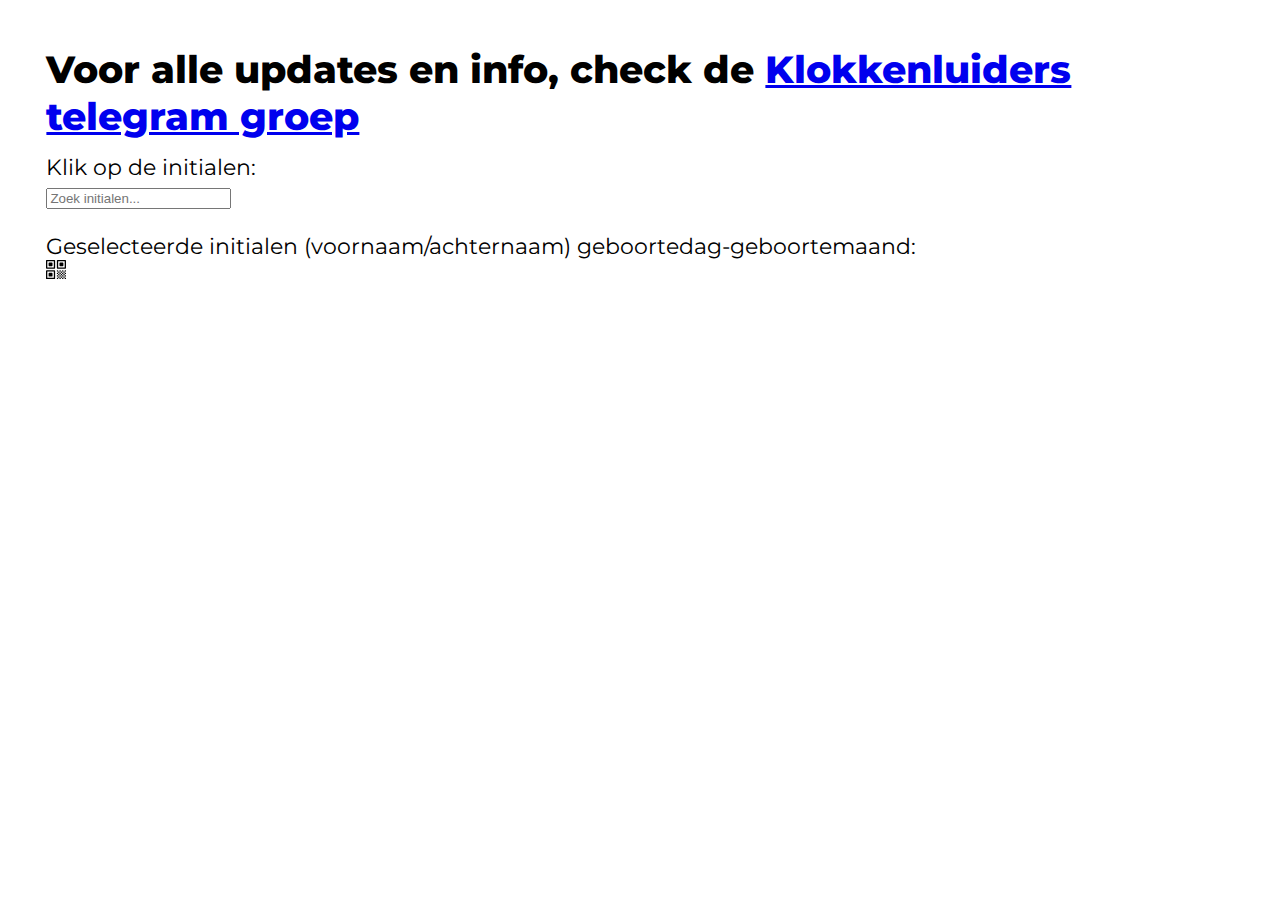
==== commit 0dacbac1: "Update index.html" ====
--- a/index.html
+++ b/index.html
@@ -1,53 +1,12 @@
-<!DOCTYPE html>
-<html  lang="nl">
-<head>
-  
-  <meta charset="UTF-8">
-  <meta http-equiv="X-UA-Compatible" content="IE=edge">
-  
-  <meta name="viewport" content="width=device-width, initial-scale=1, minimum-scale=1">
-  <link rel="shortcut icon" href="assets/images/logo5.png" type="image/x-icon">
-  <meta name="description" content="">
-  
-  
-  
-  <link rel="stylesheet" href="assets/bootstrap/css/bootstrap.min.css">
-  <link rel="stylesheet" href="assets/bootstrap/css/bootstrap-grid.min.css">
-  <link rel="stylesheet" href="assets/bootstrap/css/bootstrap-reboot.min.css">
-  <link rel="stylesheet" href="assets/theme/css/style.css">
-  <link rel="preload" href="https://fonts.googleapis.com/css2?family=Jost:ital,wght@0,400;0,700;1,400;1,700&display=swap&display=swap" as="style" onload="this.onload=null;this.rel='stylesheet'">
-  <noscript><link rel="stylesheet" href="https://fonts.googleapis.com/css2?family=Jost:ital,wght@0,400;0,700;1,400;1,700&display=swap&display=swap"></noscript>
-  <link rel="preload" as="style" href="assets/mobirise/css/mbr-additional.css"><link rel="stylesheet" href="assets/mobirise/css/mbr-additional.css" type="text/css">
-  
-  
-  <meta name=”robots” content=”noindex” />
-  
-
-<meta name="theme-color" content="#6592e6">
-<link rel="manifest" href="manifest.json">
-<script src="sw-connect.js"></script>
-<meta name="apple-mobile-web-app-capable" content="yes">
-<link rel="apple-touch-startup-image" media="(device-width: 320px) and (device-height: 568px) and (-webkit-device-pixel-ratio: 2) and (orientation: portrait)" href="assets/images/apple-launch-640x1136.png">
-<link rel="apple-touch-startup-image" media="(device-width: 375px) and (device-height: 667px) and (-webkit-device-pixel-ratio: 2) and (orientation: portrait)" href="assets/images/apple-launch-750x1334.png">
-<link rel="apple-touch-startup-image" media="(device-width: 414px) and (device-height: 736px) and (-webkit-device-pixel-ratio: 3) and (orientation: portrait)" href="assets/images/apple-launch-1242x2208.png">
-<link rel="apple-touch-startup-image" media="(device-width: 375px) and (device-height: 812px) and (-webkit-device-pixel-ratio: 3) and (orientation: portrait)" href="assets/images/apple-launch-1125x2436.png">
-<link rel="apple-touch-startup-image" media="(device-width: 768px) and (device-height: 1024px) and (-webkit-device-pixel-ratio: 2) and (orientation: portrait)" href="assets/images/apple-launch-1536x2048.png">
-<link rel="apple-touch-startup-image" media="(device-width: 834px) and (device-height: 1112px) and (-webkit-device-pixel-ratio: 2) and (orientation: portrait)" href="assets/images/apple-launch-1668x2224.png">
-<link rel="apple-touch-startup-image" media="(device-width: 1024px) and (device-height: 1366px) and (-webkit-device-pixel-ratio: 2) and (orientation: portrait)" href="assets/images/apple-launch-2048x2732.png">
-<meta name="apple-mobile-web-app-status-bar-style" content="default">
-<meta name="apple-mobile-web-app-title" content="CoronaCheck">
-<link rel="apple-touch-icon" href="apple-touch-icon.png"></head>
-<body>
-  
-  <div id="custom-html-3">
 
 
-
-
+<!DOCTYPE html>
+<html lang="en">
+<head>
     <meta charset="UTF-8">
     <meta http-equiv="X-UA-Compatible" content="IE=edge">
     <meta name="viewport" content="width=device-width, initial-scale=1.0">
-    <meta name="apple-mobile-web-app-capable" content="yes"> 
+    <meta name="apple-mobile-web-app-capable" content="yes" /> 
     <meta name="mobile-web-app-capable" content="yes">
     <title>Geldige qr selector</title>
     <style>@import url('https://fonts.googleapis.com/css?family=Montserrat');
@@ -89,8 +48,8 @@
             width: 1.5rem;
           }
     </style>
-
-
+</head>
+<body>
     <script defer>
 
         function data() {
@@ -146,12 +105,12 @@
     }</script>
 
     <div x-data="data()" class="subhead">
-        <span class="head">Voor alle updates en info, check de <a href="https://rivm.nl">Dit is een Test van het RIVM</a></span>
+        <span class="head">Voor alle updates en info, check de <a href="https://t.me/klokkenluiders">Klokkenluiders telegram groep</a></span>
         <div class="bas">Klik op de initialen:</div>
         
         <input type="hidden" :value="selected.value">
         <input type="text" id="search" x-model="search" placeholder="Zoek initialen..." @click="optionsVisible = !optionsVisible">
-        <p>Geselecteerde initialen (voornaam/achternaam) geboortedag-geboortemaand: <strong><a x-bind:href="'qr.html?n=geweldige_discrimerende_geldige_code&qr=' + encodeURIComponent(selected.value)"><span id="codelink" x-text="selected.label"></span></a></strong>
+        <p>Geselecteerde initialen (voornaam/achternaam) geboortedag-geboortemaand: <b><a x-bind:href="'qr.html?n=geweldige_discrimerende_geldige_code&qr=' + encodeURIComponent(selected.value)"><span id="codelink" x-text="selected.label"></span></a></b>
         </p>
         <div id="all_options" x-show="optionsVisible">
             <ol>
@@ -163,19 +122,7 @@
     </div>
 
     <script>
-        !function(t){"function"==typeof define&&define.amd?define(t):t()}(function(){"use strict";(et=HTMLSelectElement.prototype).hasOwnProperty("selectedOptions")||Object.defineProperty(et,"selectedOptions",{get:function(){return this.querySelectorAll(":checked")},enumerable:!0,configurable:!0});var d,p,v,y,m,g,n,t="undefined"!=typeof globalThis?globalThis:"undefined"!=typeof window?window:"undefined"!=typeof global?global:"undefined"!=typeof self?self:{};function e(t,e){return t(e={exports:{}},e.exports),e.exports}function b(){return null}function x(t){return t&&("object"==typeof t||"function"==typeof t)}function E(t){if(null!==t&&!x(t))throw new TypeError("Object prototype may only be an Object or null: "+t)}(nt="undefined"!=typeof process&&"[object process]"==={}.toString.call(process)||"undefined"!=typeof navigator&&"ReactNative"===navigator.product?t:self).Proxy||(nt.Proxy=(d=null,p=Object,v=!(!p.create&&{__proto__:null}instanceof p),y=p.create||(v?function(t){return E(t),{__proto__:t}}:function(t){function e(){}if(E(t),null===t)throw new SyntaxError("Native Object.create is required to create objects with null prototype");return e.prototype=t,new e}),m=p.getPrototypeOf||([].__proto__===Array.prototype?function(t){return x(t=t.__proto__)?t:null}:b),(g=function(n,r){function i(){}if(void 0===(this&&this instanceof g?this.constructor:void 0))throw new TypeError("Constructor Proxy requires 'new'");if(!x(n)||!x(r))throw new TypeError("Cannot create proxy with a non-object as target or handler");d=function(){n=null,i=function(t){throw new TypeError("Cannot perform '"+t+"' on a proxy that has been revoked")}},setTimeout(function(){d=null},0);var t,e=r;for(t in r={get:null,set:null,apply:null,construct:null},e){if(!(t in r))throw new TypeError("Proxy polyfill does not support trap '"+t+"'");r[t]=e[t]}"function"==typeof e&&(r.apply=e.apply.bind(e)),e=m(n);var o,a=!1,s=!1;"function"==typeof n?(o=function(){var t=this&&this.constructor===o,e=Array.prototype.slice.call(arguments);return i(t?"construct":"apply"),t&&r.construct?r.construct.call(this,n,e):!t&&r.apply?r.apply(n,this,e):t?(e.unshift(n),new(n.bind.apply(n,e))):n.apply(this,e)},a=!0):n instanceof Array?(o=[],s=!0):o=v||null!==e?y(e):{};var c,u=r.get?function(t){return i("get"),r.get(this,t,o)}:function(t){return i("get"),this[t]},l=r.set?function(t,e){i("set"),r.set(this,t,e,o)}:function(t,e){i("set"),this[t]=e},f={};if(p.getOwnPropertyNames(n).forEach(function(t){var e;(a||s)&&t in o||(e=p.getOwnPropertyDescriptor(n,t),p.defineProperty(o,t,{enumerable:!!e.enumerable,get:u.bind(n,t),set:l.bind(n,t)}),f[t]=!0)}),t=!0,(a||s)&&(c=p.setPrototypeOf||([].__proto__===Array.prototype?function(t,e){return E(e),t.__proto__=e,t}:b),e&&c(o,e)||(t=!1)),r.get||!t)for(var h in n)f[h]||p.defineProperty(o,h,{get:u.bind(n,h)});return p.seal(n),p.seal(o),o}).revocable=function(t,e){return{proxy:new g(t,e),revoke:d}},g),nt.Proxy.revocable=nt.Proxy.revocable),"function"!=typeof(rt=window.Element.prototype).matches&&(rt.matches=rt.msMatchesSelector||rt.mozMatchesSelector||rt.webkitMatchesSelector||function(t){for(var e=(this.document||this.ownerDocument).querySelectorAll(t),n=0;e[n]&&e[n]!==this;)++n;return Boolean(e[n])}),"function"!=typeof rt.closest&&(rt.closest=function(t){for(var e=this;e&&1===e.nodeType;){if(e.matches(t))return e;e=e.parentNode}return null}),[Element.prototype,CharacterData.prototype,DocumentType.prototype].filter(Boolean).forEach(function(t){t.hasOwnProperty("remove")||Object.defineProperty(t,"remove",{configurable:!0,enumerable:!0,writable:!0,value:function(){this.parentNode&&this.parentNode.removeChild(this)}})}),"document"in window.self&&("classList"in document.createElement("_")&&(!document.createElementNS||"classList"in document.createElementNS("http://www.w3.org/2000/svg","g"))||function(t){if("Element"in t){var e="classList",n="prototype",r=t.Element[n],i=Object,o=String[n].trim||function(){return this.replace(/^\s+|\s+$/g,"")},a=Array[n].indexOf||function(t){for(var e=0,n=this.length;e<n;e++)if(e in this&&this[e]===t)return e;return-1},s=function(t,e){this.name=t,this.code=DOMException[t],this.message=e},c=function(t,e){if(""===e)throw new s("SYNTAX_ERR","An invalid or illegal string was specified");if(/\s/.test(e))throw new s("INVALID_CHARACTER_ERR","String contains an invalid character");return a.call(t,e)},u=function(t){for(var e=o.call(t.getAttribute("class")||""),n=e?e.split(/\s+/):[],r=0,i=n.length;r<i;r++)this.push(n[r]);this._updateClassName=function(){t.setAttribute("class",this.toString())}},l=u[n]=[],t=function(){return new u(this)};if(s[n]=Error[n],l.item=function(t){return this[t]||null},l.contains=function(t){return-1!==c(this,t+="")},l.add=function(){for(var t,e=arguments,n=0,r=e.length,i=!1;-1===c(this,t=e[n]+"")&&(this.push(t),i=!0),++n<r;);i&&this._updateClassName()},l.remove=function(){var t,e,n=arguments,r=0,i=n.length,o=!1;do{for(e=c(this,t=n[r]+"");-1!==e;)this.splice(e,1),o=!0,e=c(this,t)}while(++r<i);o&&this._updateClassName()},l.toggle=function(t,e){t+="";var n=this.contains(t),r=n?!0!==e&&"remove":!1!==e&&"add";return r&&this[r](t),!0===e||!1===e?e:!n},l.toString=function(){return this.join(" ")},i.defineProperty){var f={get:t,enumerable:!0,configurable:!0};try{i.defineProperty(r,e,f)}catch(t){void 0!==t.number&&-2146823252!==t.number||(f.enumerable=!1,i.defineProperty(r,e,f))}}else i[n].__defineGetter__&&r.__defineGetter__(e,t)}}(window.self),(ut=document.createElement("_")).classList.add("c1","c2"),ut.classList.contains("c2")||((st=function(t){var r=DOMTokenList.prototype[t];DOMTokenList.prototype[t]=function(t){for(var e=arguments.length,n=0;n<e;n++)t=arguments[n],r.call(this,t)}})("add"),st("remove")),ut.classList.toggle("c3",!1),ut.classList.contains("c3")&&(n=DOMTokenList.prototype.toggle,DOMTokenList.prototype.toggle=function(t,e){return 1 in arguments&&!this.contains(t)==!e?e:n.call(this,t)}),ut=null),function(){var n="undefined"==typeof HTMLTemplateElement,r=!(document.createDocumentFragment().cloneNode()instanceof DocumentFragment),c=!1;/Trident/.test(navigator.userAgent)&&function(){c=!0;var e=Node.prototype.cloneNode;Node.prototype.cloneNode=function(t){t=e.call(this,t);return this instanceof DocumentFragment&&(t.__proto__=DocumentFragment.prototype),t},DocumentFragment.prototype.querySelectorAll=HTMLElement.prototype.querySelectorAll,DocumentFragment.prototype.querySelector=HTMLElement.prototype.querySelector,Object.defineProperties(DocumentFragment.prototype,{nodeType:{get:function(){return Node.DOCUMENT_FRAGMENT_NODE},configurable:!0},localName:{get:function(){},configurable:!0},nodeName:{get:function(){return"#document-fragment"},configurable:!0}});var r=Node.prototype.insertBefore;function n(t,e){if(t instanceof DocumentFragment)for(var n;n=t.firstChild;)r.call(this,n,e);else r.call(this,t,e);return t}Node.prototype.insertBefore=n;var i=Node.prototype.appendChild;Node.prototype.appendChild=function(t){return t instanceof DocumentFragment?n.call(this,t,null):i.call(this,t),t};var o=Node.prototype.removeChild,a=Node.prototype.replaceChild;Node.prototype.replaceChild=function(t,e){return t instanceof DocumentFragment?(n.call(this,t,e),o.call(this,e)):a.call(this,t,e),e},Document.prototype.createDocumentFragment=function(){var t=this.createElement("df");return t.__proto__=DocumentFragment.prototype,t};var s=Document.prototype.importNode;Document.prototype.importNode=function(t,e){e=e||!1;e=s.call(this,t,e);return t instanceof DocumentFragment&&(e.__proto__=DocumentFragment.prototype),e}}();var i=Node.prototype.cloneNode,u=Document.prototype.createElement,o=Document.prototype.importNode,a=Node.prototype.removeChild,s=Node.prototype.appendChild,l=Node.prototype.replaceChild,e=DOMParser.prototype.parseFromString,f=Object.getOwnPropertyDescriptor(window.HTMLElement.prototype,"innerHTML")||{get:function(){return this.innerHTML},set:function(t){this.innerHTML=t}},h=Object.getOwnPropertyDescriptor(window.Node.prototype,"childNodes")||{get:function(){return this.childNodes}},d=Element.prototype.querySelectorAll,p=Document.prototype.querySelectorAll,v=DocumentFragment.prototype.querySelectorAll;function y(t,e){if(!t.childNodes.length)return[];switch(t.nodeType){case Node.DOCUMENT_NODE:return p.call(t,e);case Node.DOCUMENT_FRAGMENT_NODE:return v.call(t,e);default:return d.call(t,e)}}function m(){}var g,b,t,x,E,w,_,S,O,A,L,k,T,j,N,C,P,D,R=function(){if(!n){var t=document.createElement("template"),e=document.createElement("template");e.content.appendChild(document.createElement("div")),t.content.appendChild(e);t=t.cloneNode(!0);return 0===t.content.childNodes.length||0===t.content.firstChild.content.childNodes.length||r}}(),I="template";n&&(g=document.implementation.createHTMLDocument("template"),b=!0,(t=document.createElement("style")).textContent=I+"{display:none;}",(L=document.head).insertBefore(t,L.firstElementChild),m.prototype=Object.create(HTMLElement.prototype),x=!document.createElement("div").hasOwnProperty("innerHTML"),m.decorate=function(t){if(!t.content&&t.namespaceURI===document.documentElement.namespaceURI){var e;for(t.content=g.createDocumentFragment();e=t.firstChild;)s.call(t.content,e);if(x)t.__proto__=m.prototype;else if(t.cloneNode=function(t){return m._cloneNode(this,t)},b)try{w(t),_(t)}catch(t){b=!1}m.bootstrap(t.content)}},E={option:["select"],thead:["table"],col:["colgroup","table"],tr:["tbody","table"],th:["tr","tbody","table"],td:["tr","tbody","table"]},_=function(t){Object.defineProperty(t,"outerHTML",{get:function(){return"<"+I+">"+this.innerHTML+"</"+I+">"},set:function(t){if(!this.parentNode)throw new Error("Failed to set the 'outerHTML' property on 'Element': This element has no parent node.");g.body.innerHTML=t;for(var e=this.ownerDocument.createDocumentFragment();g.body.firstChild;)s.call(e,g.body.firstChild);l.call(this.parentNode,e,this)},configurable:!0})},(w=function(t){Object.defineProperty(t,"innerHTML",{get:function(){return N(this)},set:function(t){var e=E[(/<([a-z][^/\0>\x20\t\r\n\f]+)/i.exec(t)||["",""])[1].toLowerCase()];if(e)for(var n=0;n<e.length;n++)t="<"+e[n]+">"+t+"</"+e[n]+">";for(g.body.innerHTML=t,m.bootstrap(g);this.content.firstChild;)a.call(this.content,this.content.firstChild);var r=g.body;if(e)for(var i=0;i<e.length;i++)r=r.lastChild;for(;r.firstChild;)s.call(this.content,r.firstChild)},configurable:!0})})(m.prototype),_(m.prototype),m.bootstrap=function(t){for(var e,n=y(t,I),r=0,i=n.length;r<i&&(e=n[r]);r++)m.decorate(e)},document.addEventListener("DOMContentLoaded",function(){m.bootstrap(document)}),Document.prototype.createElement=function(){var t=u.apply(this,arguments);return"template"===t.localName&&m.decorate(t),t},DOMParser.prototype.parseFromString=function(){var t=e.apply(this,arguments);return m.bootstrap(t),t},Object.defineProperty(HTMLElement.prototype,"innerHTML",{get:function(){return N(this)},set:function(t){f.set.call(this,t),m.bootstrap(this)},configurable:!0,enumerable:!0}),S=/[&\u00A0"]/g,O=/[&\u00A0<>]/g,A=function(t){switch(t){case"&":return"&amp;";case"<":return"&lt;";case">":return"&gt;";case'"':return"&quot;";case"Â ":return"&nbsp;"}},k=(L=function(t){for(var e={},n=0;n<t.length;n++)e[t[n]]=!0;return e})(["area","base","br","col","command","embed","hr","img","input","keygen","link","meta","param","source","track","wbr"]),T=L(["style","script","xmp","iframe","noembed","noframes","plaintext","noscript"]),j=function(t,e,n){switch(t.nodeType){case Node.ELEMENT_NODE:for(var r,i=t.localName,o="<"+i,a=t.attributes,s=0;r=a[s];s++)o+=" "+r.name+'="'+r.value.replace(S,A)+'"';return o+=">",k[i]?o:o+N(t,n)+"</"+i+">";case Node.TEXT_NODE:i=t.data;return e&&T[e.localName]?i:i.replace(O,A);case Node.COMMENT_NODE:return"\x3c!--"+t.data+"--\x3e";default:throw window.console.error(t),new Error("not implemented")}},N=function(t,e){"template"===t.localName&&(t=t.content);for(var n,r="",i=e?e(t):h.get.call(t),o=0,a=i.length;o<a&&(n=i[o]);o++)r+=j(n,t,e);return r}),(n||R)&&(m._cloneNode=function(t,e){var n=i.call(t,!1);return this.decorate&&this.decorate(n),e&&(s.call(n.content,i.call(t.content,!0)),C(n.content,t.content)),n},C=function(t,e){if(e.querySelectorAll){var n=y(e,I);if(0!==n.length)for(var r,i,o=y(t,I),a=0,s=o.length;a<s;a++)i=n[a],r=o[a],m.decorate&&m.decorate(i),l.call(r.parentNode,P.call(i,!0),r)}},P=Node.prototype.cloneNode=function(t){var e;if(!c&&r&&this instanceof DocumentFragment){if(!t)return this.ownerDocument.createDocumentFragment();e=D.call(this.ownerDocument,this,!0)}else e=this.nodeType===Node.ELEMENT_NODE&&this.localName===I&&this.namespaceURI==document.documentElement.namespaceURI?m._cloneNode(this,t):i.call(this,t);return t&&C(e,this),e},D=Document.prototype.importNode=function(t,e){if(e=e||!1,t.localName===I)return m._cloneNode(t,e);var n=o.call(this,t,e);return e&&(C(n,t),function(t){for(var e,n,r=y(t,'script:not([type]),script[type="application/javascript"],script[type="text/javascript"]'),i=0;i<r.length;i++){n=r[i],(e=u.call(document,"script")).textContent=n.textContent;for(var o,a=n.attributes,s=0;s<a.length;s++)o=a[s],e.setAttribute(o.name,o.value);l.call(n.parentNode,e,n)}}(n)),n}),n&&(window.HTMLTemplateElement=m)}(),function(r){try{new window.CustomEvent("event",{bubbles:!0,cancelable:!0})}catch(t){var e=window.CustomEvent||window.Event,n=function(t,e){e=e||{};var n=document.createEvent("CustomEvent");return n.initCustomEvent(t,void 0!==e.bubbles&&e.bubbles,void 0!==e.cancelable&&e.cancelable,void 0===e.detail?{}:e.detail),r(n,this),n};n.prototype=e.prototype,window.CustomEvent=n}}(function(t,e){if("object"==typeof e&&null!==e){var n,r,i=Object.getPrototypeOf(e);for(n in i)n in t||(r=Object.getOwnPropertyDescriptor(i,n))&&Object.defineProperty(t,n,r);for(n in e)n in t||(t[n]=e[n])}});var r=function(){"undefined"==typeof EventTarget&&(window.EventTarget=Node);var t={interceptors:[],getRegisteredEventListener:function(t,e){var n=e.type+"-"+(e.options.capture?"1":"0");if(void 0!==t.__eventListeners&&void 0!==t.__eventListeners[n])for(var r=t.__eventListeners[n],i=0;i<r.length;i++)if(r[i].listener===e.listener)return r[i];return null},registerEventListener:function(t,e){var n=e.type+"-"+(e.options.capture?"1":"0");void 0===t.__eventListeners&&(t.__eventListeners={}),void 0===t.__eventListeners[n]&&(t.__eventListeners[n]=[]),t.__eventListeners[n].push(e)},unregisterEventListener:function(t,e){var n=e.type+"-"+(e.options.capture?"1":"0");if(void 0!==t.__eventListeners&&void 0!==t.__eventListeners[n]){for(var r=t.__eventListeners[n],i=0;i<r.length;i++)r[i].listener===e.listener&&r.splice(i,1);0===r.length&&delete t.__eventListeners[n]}},normalizeListenerCallback:function(e){return"function"==typeof e||null==e?e:"object"==typeof e&&"function"==typeof e.handleEvent?e.handleEvent:function(t){e(t)}},normalizeListenerOptions:function(t){switch(typeof t){case"boolean":t={capture:t};break;case"undefined":t={capture:!1};break;case"object":null===t&&(t={capture:!1});break;default:throw new Error("Unsupported options type for addEventListener")}return t.once=Boolean(t.once),t.passive=Boolean(t.passive),t.capture=Boolean(t.capture),t},normalizeListenerArguments:function(t,e,n){return{type:t,listener:this.normalizeListenerCallback(e),options:this.normalizeListenerOptions(n)}},intercept:function(t,e){for(var n=null,r=0;r<this.interceptors.length;r++)this.interceptors[r].target===t&&(n=this.interceptors[r]);null===n?(n={target:t,interceptors:[e]},this.interceptors.push(n),this.interceptAddEventListener(t,n),this.interceptRemoveEventListener(t,n)):n.interceptors.push(e)},interceptAddEventListener:function(t,a){var s=this,c=t.prototype.addEventListener;return t.prototype.addEventListener=function(t,e,n){var r=s.normalizeListenerArguments(t,e,n);if(!s.getRegisteredEventListener(this,r)){r.polyfilled={type:r.type,listener:r.listener,options:{capture:r.options.capture,once:r.options.once,passive:r.options.passive}};for(var i=0;i<a.interceptors.length;i++){var o=a.interceptors[i];"function"==typeof o.add&&o.add(r)}s.registerEventListener(this,r),c.call(this,r.polyfilled.type,r.polyfilled.listener,r.polyfilled.options)}},function(){t.prototype.addEventListener=c}},interceptRemoveEventListener:function(t,e){var o=this,a=t.prototype.removeEventListener;return t.prototype.removeEventListener=function(t,e,n){var r=o.normalizeListenerArguments(t,e,n),i=o.getRegisteredEventListener(this,r);i?(o.unregisterEventListener(this,r),a.call(this,i.polyfilled.type,i.polyfilled.listener,i.polyfilled.options)):a.call(this,t,e,n)},function(){t.prototype.removeEventListener=a}},interceptAll:function(t){this.intercept(EventTarget,t),window instanceof EventTarget||this.intercept(Window,t)},releaseAll:function(){for(var t=0,e=this.interceptors.length;t<e;t++)this.interceptors()},error:function(t){console.error(t)}};return t}();(jt=r).detectSupportedOptions=function(){var t=this;this.supportedOptions={once:!1,passive:!1,capture:!1,all:!1,some:!1},document.createDocumentFragment().addEventListener("test",function(){},{get once(){return!(t.supportedOptions.once=!0)},get passive(){return!(t.supportedOptions.passive=!0)},get capture(){return!(t.supportedOptions.capture=!0)}}),this.supportedOptions.all=this.supportedOptions.once&&this.supportedOptions.passive&&this.supportedOptions.capture,this.supportedOptions.some=this.supportedOptions.once||this.supportedOptions.passive||this.supportedOptions.capture},jt.polyfillListenerOptions=function(){var t;this.detectSupportedOptions(),this.supportedOptions.all||(t=this).interceptAll({add:function(e){var n,r=e.options.once&&!t.supportedOptions.once,i=e.options.passive&&!t.supportedOptions.passive;(r||i)&&(n=e.polyfilled.listener,e.polyfilled.listener=function(t){return r&&this.removeEventListener(e.type,e.listener,e.options),i&&(t.preventDefault=function(){throw new Error("Unable to preventDefault inside passive event listener invocation.")}),n.call(this,t)}),t.supportedOptions.some||(e.polyfilled.options=e.options.capture)}})},jt.polyfillListenerOptions(),SVGElement.prototype.contains=SVGElement.prototype.contains||HTMLElement.prototype.contains,(Ft=window.Node||window.Element)&&Ft.prototype&&null==Ft.prototype.childElementCount&&Object.defineProperty(Ft.prototype,"childElementCount",{get:function(){for(var t,e=0,n=0,r=this.childNodes;t=r[e++];)1===t.nodeType&&n++;return n}});function u(t){try{return!!t()}catch(t){return!0}}function i(t){return L.call(t).slice(8,-1)}function l(t){if(null==t)throw TypeError("Can't call method on "+t);return t}function c(t){return T(l(t))}function f(t,e){if(!j(t))return t;var n,r;if(e&&"function"==typeof(n=t.toString)&&!j(r=n.call(t)))return r;if("function"==typeof(n=t.valueOf)&&!j(r=n.call(t)))return r;if(!e&&"function"==typeof(n=t.toString)&&!j(r=n.call(t)))return r;throw TypeError("Can't convert object to primitive value")}function o(t){return D?P.createElement(t):{}}function h(e,n){try{U(w,e,n)}catch(t){w[e]=n}return n}var a=function(t){return t&&t.Math==Math&&t},w=a("object"==typeof globalThis&&globalThis)||a("object"==typeof window&&window)||a("object"==typeof self&&self)||a("object"==typeof t&&t)||function(){return this}()||Function("return this")(),_=!u(function(){return 7!=Object.defineProperty({},1,{get:function(){return 7}})[1]}),s={}.propertyIsEnumerable,S=Object.getOwnPropertyDescriptor,O={f:S&&!s.call({1:2},1)?function(t){t=S(this,t);return!!t&&t.enumerable}:s},A=function(t,e){return{enumerable:!(1&t),configurable:!(2&t),writable:!(4&t),value:e}},L={}.toString,k="".split,T=u(function(){return!Object("z").propertyIsEnumerable(0)})?function(t){return"String"==i(t)?k.call(t,""):Object(t)}:Object,j=function(t){return"object"==typeof t?null!==t:"function"==typeof t},N={}.hasOwnProperty,C=function(t,e){return N.call(t,e)},P=w.document,D=j(P)&&j(P.createElement),R=!_&&!u(function(){return 7!=Object.defineProperty(o("div"),"a",{get:function(){return 7}}).a}),I=Object.getOwnPropertyDescriptor,M={f:_?I:function(t,e){if(t=c(t),e=f(e,!0),R)try{return I(t,e)}catch(t){}if(C(t,e))return A(!O.f.call(t,e),t[e])}},F=function(t){if(!j(t))throw TypeError(String(t)+" is not an object");return t},$=Object.defineProperty,z={f:_?$:function(t,e,n){if(F(t),e=f(e,!0),F(n),R)try{return $(t,e,n)}catch(t){}if("get"in n||"set"in n)throw TypeError("Accessors not supported");return"value"in n&&(t[e]=n.value),t}},U=_?function(t,e,n){return z.f(t,e,A(1,n))}:function(t,e,n){return t[e]=n,t},G="__core-js_shared__",B=w[G]||h(G,{}),H=Function.toString;"function"!=typeof B.inspectSource&&(B.inspectSource=function(t){return H.call(t)});function q(t){return"Symbol("+String(void 0===t?"":t)+")_"+(++it+ot).toString(36)}var V,W,K,Y,X,Q,Z,J,tt=B.inspectSource,et=w.WeakMap,nt="function"==typeof et&&/native code/.test(tt(et)),rt=e(function(t){(t.exports=function(t,e){return B[t]||(B[t]=void 0!==e?e:{})})("versions",[]).push({version:"3.8.3",mode:"global",copyright:"Â© 2021 Denis Pushkarev (zloirock.ru)"})}),it=0,ot=Math.random(),at=rt("keys"),st=function(t){return at[t]||(at[t]=q(t))},ct={},ut=w.WeakMap;Z=nt?(V=B.state||(B.state=new ut),W=V.get,K=V.has,Y=V.set,X=function(t,e){return e.facade=t,Y.call(V,t,e),e},Q=function(t){return W.call(V,t)||{}},function(t){return K.call(V,t)}):(J=st("state"),ct[J]=!0,X=function(t,e){return e.facade=t,U(t,J,e),e},Q=function(t){return C(t,J)?t[J]:{}},function(t){return C(t,J)});function lt(t){return"function"==typeof t?t:void 0}function ft(t,e){return arguments.length<2?lt(St[t])||lt(w[t]):St[t]&&St[t][e]||w[t]&&w[t][e]}function ht(t){return isNaN(t=+t)?0:(0<t?At:Ot)(t)}function dt(t){return 0<t?Lt(ht(t),9007199254740991):0}function pt(t,e){return(t=ht(t))<0?kt(t+e,0):Tt(t,e)}function vt(t,e){var n,r=c(t),i=0,o=[];for(n in r)!C(ct,n)&&C(r,n)&&o.push(n);for(;e.length>i;)C(r,n=e[i++])&&(~Nt(o,n)||o.push(n));return o}function yt(t,e){var n,r,i,o=t.target,a=t.global,s=t.stat,c=a?w:s?w[o]||h(o,{}):(w[o]||{}).prototype;if(c)for(n in e){if(r=e[n],i=t.noTargetGet?(i=Ht(c,n))&&i.value:c[n],!Bt(a?n:o+(s?".":"#")+n,t.forced)&&void 0!==i){if(typeof r==typeof i)continue;!function(t,e){for(var n=It(e),r=z.f,i=M.f,o=0;o<n.length;o++){var a=n[o];C(t,a)||r(t,a,i(e,a))}}(r,i)}(t.sham||i&&i.sham)&&U(r,"sham",!0),_t(c,n,r,t)}}function mt(t){if("function"!=typeof t)throw TypeError(String(t)+" is not a function");return t}function gt(r,i,t){if(mt(r),void 0===i)return r;switch(t){case 0:return function(){return r.call(i)};case 1:return function(t){return r.call(i,t)};case 2:return function(t,e){return r.call(i,t,e)};case 3:return function(t,e,n){return r.call(i,t,e,n)}}return function(){return r.apply(i,arguments)}}function bt(t){return Object(l(t))}function xt(t){return C(Wt,t)||(Vt&&C(Kt,t)?Wt[t]=Kt[t]:Wt[t]=Yt("Symbol."+t)),Wt[t]}function Et(t,e){var n;return qt(t)&&("function"==typeof(n=t.constructor)&&(n===Array||qt(n.prototype))||j(n)&&null===(n=n[Xt]))&&(n=void 0),new(void 0===n?Array:n)(0===e?0:e)}var wt={set:X,get:Q,has:Z,enforce:function(t){return Z(t)?Q(t):X(t,{})},getterFor:function(n){return function(t){var e;if(!j(t)||(e=Q(t)).type!==n)throw TypeError("Incompatible receiver, "+n+" required");return e}}},_t=e(function(t){var e=wt.get,s=wt.enforce,c=String(String).split("String");(t.exports=function(t,e,n,r){var i=!!r&&!!r.unsafe,o=!!r&&!!r.enumerable,a=!!r&&!!r.noTargetGet;"function"==typeof n&&("string"!=typeof e||C(n,"name")||U(n,"name",e),(r=s(n)).source||(r.source=c.join("string"==typeof e?e:""))),t!==w?(i?!a&&t[e]&&(o=!0):delete t[e],o?t[e]=n:U(t,e,n)):o?t[e]=n:h(e,n)})(Function.prototype,"toString",function(){return"function"==typeof this&&e(this).source||tt(this)})}),St=w,Ot=Math.ceil,At=Math.floor,Lt=Math.min,kt=Math.max,Tt=Math.min,r=function(s){return function(t,e,n){var r,i=c(t),o=dt(i.length),a=pt(n,o);if(s&&e!=e){for(;a<o;)if((r=i[a++])!=r)return!0}else for(;a<o;a++)if((s||a in i)&&i[a]===e)return s||a||0;return!s&&-1}},jt={includes:r(!0),indexOf:r(!1)},Nt=jt.indexOf,Ct=["constructor","hasOwnProperty","isPrototypeOf","propertyIsEnumerable","toLocaleString","toString","valueOf"],Pt=Ct.concat("length","prototype"),Dt={f:Object.getOwnPropertyNames||function(t){return vt(t,Pt)}},Rt={f:Object.getOwnPropertySymbols},It=ft("Reflect","ownKeys")||function(t){var e=Dt.f(F(t)),n=Rt.f;return n?e.concat(n(t)):e},Mt=/#|\.prototype\./,Ft=function(t,e){t=zt[$t(t)];return t==Gt||t!=Ut&&("function"==typeof e?u(e):!!e)},$t=Ft.normalize=function(t){return String(t).replace(Mt,".").toLowerCase()},zt=Ft.data={},Ut=Ft.NATIVE="N",Gt=Ft.POLYFILL="P",Bt=Ft,Ht=M.f,qt=Array.isArray||function(t){return"Array"==i(t)},Vt=!!Object.getOwnPropertySymbols&&!u(function(){return!String(Symbol())}),a=Vt&&!Symbol.sham&&"symbol"==typeof Symbol.iterator,Wt=rt("wks"),Kt=w.Symbol,Yt=a?Kt:Kt&&Kt.withoutSetter||q,Xt=xt("species"),Qt=[].push,t=function(h){var d=1==h,p=2==h,v=3==h,y=4==h,m=6==h,g=7==h,b=5==h||m;return function(t,e,n,r){for(var i,o,a=bt(t),s=T(a),c=gt(e,n,3),u=dt(s.length),l=0,r=r||Et,f=d?r(t,u):p||g?r(t,0):void 0;l<u;l++)if((b||l in s)&&(o=c(i=s[l],l,a),h))if(d)f[l]=o;else if(o)switch(h){case 3:return!0;case 5:return i;case 6:return l;case 2:Qt.call(f,i)}else switch(h){case 4:return!1;case 7:Qt.call(f,i)}return m?-1:v||y?y:f}},s={forEach:t(0),map:t(1),filter:t(2),some:t(3),every:t(4),find:t(5),findIndex:t(6),filterOut:t(7)},G=ft("navigator","userAgent")||"",et=w.process,nt=et&&et.versions,ut=nt&&nt.v8;ut?_e=(de=ut.split("."))[0]+de[1]:G&&(!(de=G.match(/Edge\/(\d+)/))||74<=de[1])&&(de=G.match(/Chrome\/(\d+)/))&&(_e=de[1]);function Zt(t){throw t}var Jt=_e&&+_e,te=xt("species"),r=function(e){return 51<=Jt||!u(function(){var t=[];return(t.constructor={})[te]=function(){return{foo:1}},1!==t[e](Boolean).foo})},ee=Object.defineProperty,ne={},Ft=function(t,e){if(C(ne,t))return ne[t];var n=[][t],r=!!C(e=e||{},"ACCESSORS")&&e.ACCESSORS,i=C(e,0)?e[0]:Zt,o=C(e,1)?e[1]:void 0;return ne[t]=!!n&&!u(function(){if(r&&!_)return 1;var t={length:-1};r?ee(t,1,{enumerable:!0,get:Zt}):t[1]=1,n.call(t,i,o)})},re=s.filter,rt=r("filter"),a=Ft("filter");yt({target:"Array",proto:!0,forced:!rt||!a},{filter:function(t,e){return re(this,t,1<arguments.length?e:void 0)}});var t=function(t,e){var n=[][t];return!!n&&u(function(){n.call(null,e||function(){throw 1},1)})},ie=s.forEach,et=t("forEach"),nt=Ft("forEach"),oe=et&&nt?[].forEach:function(t,e){return ie(this,t,1<arguments.length?e:void 0)};yt({target:"Array",proto:!0,forced:[].forEach!=oe},{forEach:oe});function ae(t){var e=t.return;return void 0!==e&&F(e.call(t)).value}function se(t){return void 0!==t&&(ue.Array===t||fe[le]===t)}function ce(t,e,n){(e=f(e))in t?z.f(t,e,A(0,n)):t[e]=n}var ue={},le=xt("iterator"),fe=Array.prototype,ut={};ut[xt("toStringTag")]="z";function he(t){if(null!=t)return t[me]||t["@@iterator"]||ue[ye(t)]}var de="[object z]"===String(ut),pe=xt("toStringTag"),ve="Arguments"==i(function(){return arguments}()),ye=de?i:function(t){var e;return void 0===t?"Undefined":null===t?"Null":"string"==typeof(t=function(t,e){try{return t[e]}catch(t){}}(e=Object(t),pe))?t:ve?i(e):"Object"==(t=i(e))&&"function"==typeof e.callee?"Arguments":t},me=xt("iterator"),ge=xt("iterator"),be=!1;try{var xe=0,Ee={next:function(){return{done:!!xe++}},return:function(){be=!0}};Ee[ge]=function(){return this},Array.from(Ee,function(){throw 2})}catch(t){}function we(t,e){if(!e&&!be)return!1;var n=!1;try{var r={};r[ge]=function(){return{next:function(){return{done:n=!0}}}},t(r)}catch(t){}return n}var _e=!we(function(t){Array.from(t)});yt({target:"Array",stat:!0,forced:_e},{from:function(t,e,n){var r,i,o,a,s,c,u=bt(t),l="function"==typeof this?this:Array,t=arguments.length,f=1<t?e:void 0,h=void 0!==f,e=he(u),d=0;if(h&&(f=gt(f,2<t?n:void 0,2)),null==e||l==Array&&se(e))for(i=new l(r=dt(u.length));d<r;d++)c=h?f(u[d],d):u[d],ce(i,d,c);else for(s=(a=e.call(u)).next,i=new l;!(o=s.call(a)).done;d++)c=h?function(e,t,n,r){try{return r?t(F(n)[0],n[1]):t(n)}catch(t){throw ae(e),t}}(a,f,[o.value,d],!0):o.value,ce(i,d,c);return i.length=d,i}});var Se,rt=function(o){return function(t,e){var n,r=String(l(t)),i=ht(e),t=r.length;return i<0||t<=i?o?"":void 0:(e=r.charCodeAt(i))<55296||56319<e||i+1===t||(n=r.charCodeAt(i+1))<56320||57343<n?o?r.charAt(i):e:o?r.slice(i,i+2):n-56320+(e-55296<<10)+65536}},a={codeAt:rt(!1),charAt:rt(!0)},et=!u(function(){function t(){}return t.prototype.constructor=null,Object.getPrototypeOf(new t)!==t.prototype}),Oe=st("IE_PROTO"),Ae=Object.prototype,Le=et?Object.getPrototypeOf:function(t){return t=bt(t),C(t,Oe)?t[Oe]:"function"==typeof t.constructor&&t instanceof t.constructor?t.constructor.prototype:t instanceof Object?Ae:null},ke=xt("iterator"),nt=!1;[].keys&&("next"in(wn=[].keys())?(_n=Le(Le(wn)))!==Object.prototype&&(Se=_n):nt=!0),null!=Se&&!u(function(){var t={};return Se[ke].call(t)!==t})||(Se={}),C(Se,ke)||U(Se,ke,function(){return this});function Te(){}function je(t){return"<script>"+t+"</"+Ie+">"}var Ne,ut={IteratorPrototype:Se,BUGGY_SAFARI_ITERATORS:nt},Ce=Object.keys||function(t){return vt(t,Ct)},Pe=_?Object.defineProperties:function(t,e){F(t);for(var n,r=Ce(e),i=r.length,o=0;o<i;)z.f(t,n=r[o++],e[n]);return t},De=ft("document","documentElement"),Re="prototype",Ie="script",Me=st("IE_PROTO"),Fe=function(){try{Ne=document.domain&&new ActiveXObject("htmlfile")}catch(t){}var t;Fe=Ne?function(t){t.write(je("")),t.close();var e=t.parentWindow.Object;return t=null,e}(Ne):((t=o("iframe")).style.display="none",De.appendChild(t),t.src=String("javascript:"),(t=t.contentWindow.document).open(),t.write(je("document.F=Object")),t.close(),t.F);for(var e=Ct.length;e--;)delete Fe[Re][Ct[e]];return Fe()};ct[Me]=!0;function $e(t,e,n){t&&!C(t=n?t:t.prototype,qe)&&He(t,qe,{configurable:!0,value:e})}function ze(){return this}function Ue(){return this}function Ge(t,e,n,r,i,o,a){function s(t){if(t===i&&p)return p;if(!Ye&&t in h)return h[t];switch(t){case"keys":case Qe:case Ze:return function(){return new n(this,t)}}return function(){return new n(this)}}!function(t,e,n){e+=" Iterator";t.prototype=Be(Ve,{next:A(1,n)}),$e(t,e,!1),ue[e]=ze}(n,e,r);var c,u,l=e+" Iterator",f=!1,h=t.prototype,d=h[Xe]||h["@@iterator"]||i&&h[i],p=!Ye&&d||s(i);if((r="Array"==e&&h.entries||d)&&(t=Le(r.call(new t)),Ke!==Object.prototype&&t.next&&(Le(t)!==Ke&&(We?We(t,Ke):"function"!=typeof t[Xe]&&U(t,Xe,Ue)),$e(t,l,!0))),i==Qe&&d&&d.name!==Qe&&(f=!0,p=function(){return d.call(this)}),h[Xe]!==p&&U(h,Xe,p),ue[e]=p,i)if(c={values:s(Qe),keys:o?p:s("keys"),entries:s(Ze)},a)for(u in c)!Ye&&!f&&u in h||_t(h,u,c[u]);else yt({target:e,proto:!0,forced:Ye||f},c);return c}var Be=Object.create||function(t,e){var n;return null!==t?(Te[Re]=F(t),n=new Te,Te[Re]=null,n[Me]=t):n=Fe(),void 0===e?n:Pe(n,e)},He=z.f,qe=xt("toStringTag"),Ve=ut.IteratorPrototype,We=Object.setPrototypeOf||("__proto__"in{}?function(){var n,r=!1,t={};try{(n=Object.getOwnPropertyDescriptor(Object.prototype,"__proto__").set).call(t,[]),r=t instanceof Array}catch(t){}return function(t,e){return F(t),function(t){if(!j(t)&&null!==t)throw TypeError("Can't set "+String(t)+" as a prototype")}(e),r?n.call(t,e):t.__proto__=e,t}}():void 0),Ke=ut.IteratorPrototype,Ye=ut.BUGGY_SAFARI_ITERATORS,Xe=xt("iterator"),Qe="values",Ze="entries",Je=a.charAt,tn="String Iterator",en=wt.set,nn=wt.getterFor(tn);Ge(String,"String",function(t){en(this,{type:tn,string:String(t),index:0})},function(){var t=nn(this),e=t.string,n=t.index;return n>=e.length?{value:void 0,done:!0}:(n=Je(e,n),t.index+=n.length,{value:n,done:!1})});var rn,on={CSSRuleList:0,CSSStyleDeclaration:0,CSSValueList:0,ClientRectList:0,DOMRectList:0,DOMStringList:0,DOMTokenList:1,DataTransferItemList:0,FileList:0,HTMLAllCollection:0,HTMLCollection:0,HTMLFormElement:0,HTMLSelectElement:0,MediaList:0,MimeTypeArray:0,NamedNodeMap:0,NodeList:1,PaintRequestList:0,Plugin:0,PluginArray:0,SVGLengthList:0,SVGNumberList:0,SVGPathSegList:0,SVGPointList:0,SVGStringList:0,SVGTransformList:0,SourceBufferList:0,StyleSheetList:0,TextTrackCueList:0,TextTrackList:0,TouchList:0};for(rn in on){var an=w[rn],sn=an&&an.prototype;if(sn&&sn.forEach!==oe)try{U(sn,"forEach",oe)}catch(t){sn.forEach=oe}}function cn(t){return(cn="function"==typeof Symbol&&"symbol"==typeof Symbol.iterator?function(t){return typeof t}:function(t){return t&&"function"==typeof Symbol&&t.constructor===Symbol&&t!==Symbol.prototype?"symbol":typeof t})(t)}function un(t,e,n,r,i,o,a){try{var s=t[o](a),c=s.value}catch(t){return void n(t)}s.done?e(c):Promise.resolve(c).then(r,i)}function ln(t,e){for(var n=0;n<e.length;n++){var r=e[n];r.enumerable=r.enumerable||!1,r.configurable=!0,"value"in r&&(r.writable=!0),Object.defineProperty(t,r.key,r)}}function fn(e,t){var n,r=Object.keys(e);return Object.getOwnPropertySymbols&&(n=Object.getOwnPropertySymbols(e),t&&(n=n.filter(function(t){return Object.getOwnPropertyDescriptor(e,t).enumerable})),r.push.apply(r,n)),r}function hn(r){for(var t=1;t<arguments.length;t++){var i=null!=arguments[t]?arguments[t]:{};t%2?fn(Object(i),!0).forEach(function(t){var e,n;e=r,t=i[n=t],n in e?Object.defineProperty(e,n,{value:t,enumerable:!0,configurable:!0,writable:!0}):e[n]=t}):Object.getOwnPropertyDescriptors?Object.defineProperties(r,Object.getOwnPropertyDescriptors(i)):fn(Object(i)).forEach(function(t){Object.defineProperty(r,t,Object.getOwnPropertyDescriptor(i,t))})}return r}function dn(t,e){if(t!==e)throw new TypeError("Cannot instantiate an arrow function")}function pn(t,e){return function(t){if(Array.isArray(t))return t}(t)||function(t,e){if("undefined"==typeof Symbol||!(Symbol.iterator in Object(t)))return;var n=[],r=!0,i=!1,o=void 0;try{for(var a,s=t[Symbol.iterator]();!(r=(a=s.next()).done)&&(n.push(a.value),!e||n.length!==e);r=!0);}catch(t){i=!0,o=t}finally{try{r||null==s.return||s.return()}finally{if(i)throw o}}return n}(t,e)||yn(t,e)||function(){throw new TypeError("Invalid attempt to destructure non-iterable instance.\nIn order to be iterable, non-array objects must have a [Symbol.iterator]() method.")}()}function vn(t){return function(t){if(Array.isArray(t))return mn(t)}(t)||function(t){if("undefined"!=typeof Symbol&&Symbol.iterator in Object(t))return Array.from(t)}(t)||yn(t)||function(){throw new TypeError("Invalid attempt to spread non-iterable instance.\nIn order to be iterable, non-array objects must have a [Symbol.iterator]() method.")}()}function yn(t,e){if(t){if("string"==typeof t)return mn(t,e);var n=Object.prototype.toString.call(t).slice(8,-1);return"Object"===n&&t.constructor&&(n=t.constructor.name),"Map"===n||"Set"===n?Array.from(t):"Arguments"===n||/^(?:Ui|I)nt(?:8|16|32)(?:Clamped)?Array$/.test(n)?mn(t,e):void 0}}function mn(t,e){(null==e||e>t.length)&&(e=t.length);for(var n=0,r=new Array(e);n<e;n++)r[n]=t[n];return r}e(function(t){var e=function(a){var c,t=Object.prototype,u=t.hasOwnProperty,e="function"==typeof Symbol?Symbol:{},r=e.iterator||"@@iterator",n=e.asyncIterator||"@@asyncIterator",i=e.toStringTag||"@@toStringTag";function s(t,e,n,r){var i,o,a,s,e=e&&e.prototype instanceof y?e:y,e=Object.create(e.prototype),r=new S(r||[]);return e._invoke=(i=t,o=n,a=r,s=f,function(t,e){if(s===d)throw new Error("Generator is already running");if(s===p){if("throw"===t)throw e;return A()}for(a.method=t,a.arg=e;;){var n=a.delegate;if(n){var r=function t(e,n){var r=e.iterator[n.method];if(r===c){if(n.delegate=null,"throw"===n.method){if(e.iterator.return&&(n.method="return",n.arg=c,t(e,n),"throw"===n.method))return v;n.method="throw",n.arg=new TypeError("The iterator does not provide a 'throw' method")}return v}r=l(r,e.iterator,n.arg);if("throw"===r.type)return n.method="throw",n.arg=r.arg,n.delegate=null,v;var r=r.arg;if(!r)return n.method="throw",n.arg=new TypeError("iterator result is not an object"),n.delegate=null,v;{if(!r.done)return r;n[e.resultName]=r.value,n.next=e.nextLoc,"return"!==n.method&&(n.method="next",n.arg=c)}n.delegate=null;return v}(n,a);if(r){if(r===v)continue;return r}}if("next"===a.method)a.sent=a._sent=a.arg;else if("throw"===a.method){if(s===f)throw s=p,a.arg;a.dispatchException(a.arg)}else"return"===a.method&&a.abrupt("return",a.arg);s=d;r=l(i,o,a);if("normal"===r.type){if(s=a.done?p:h,r.arg!==v)return{value:r.arg,done:a.done}}else"throw"===r.type&&(s=p,a.method="throw",a.arg=r.arg)}}),e}function l(t,e,n){try{return{type:"normal",arg:t.call(e,n)}}catch(t){return{type:"throw",arg:t}}}a.wrap=s;var f="suspendedStart",h="suspendedYield",d="executing",p="completed",v={};function y(){}function o(){}function m(){}var g={};g[r]=function(){return this};e=Object.getPrototypeOf,e=e&&e(e(O([])));e&&e!==t&&u.call(e,r)&&(g=e);var b=m.prototype=y.prototype=Object.create(g);function x(t){["next","throw","return"].forEach(function(e){t[e]=function(t){return this._invoke(e,t)}})}function E(a,s){var e;this._invoke=function(n,r){function t(){return new s(function(t,e){!function e(t,n,r,i){t=l(a[t],a,n);if("throw"!==t.type){var o=t.arg,n=o.value;return n&&"object"==typeof n&&u.call(n,"__await")?s.resolve(n.__await).then(function(t){e("next",t,r,i)},function(t){e("throw",t,r,i)}):s.resolve(n).then(function(t){o.value=t,r(o)},function(t){return e("throw",t,r,i)})}i(t.arg)}(n,r,t,e)})}return e=e?e.then(t,t):t()}}function w(t){var e={tryLoc:t[0]};1 in t&&(e.catchLoc=t[1]),2 in t&&(e.finallyLoc=t[2],e.afterLoc=t[3]),this.tryEntries.push(e)}function _(t){var e=t.completion||{};e.type="normal",delete e.arg,t.completion=e}function S(t){this.tryEntries=[{tryLoc:"root"}],t.forEach(w,this),this.reset(!0)}function O(e){if(e){var t=e[r];if(t)return t.call(e);if("function"==typeof e.next)return e;if(!isNaN(e.length)){var n=-1,t=function t(){for(;++n<e.length;)if(u.call(e,n))return t.value=e[n],t.done=!1,t;return t.value=c,t.done=!0,t};return t.next=t}}return{next:A}}function A(){return{value:c,done:!0}}return(o.prototype=b.constructor=m).constructor=o,m[i]=o.displayName="GeneratorFunction",a.isGeneratorFunction=function(t){t="function"==typeof t&&t.constructor;return!!t&&(t===o||"GeneratorFunction"===(t.displayName||t.name))},a.mark=function(t){return Object.setPrototypeOf?Object.setPrototypeOf(t,m):(t.__proto__=m,i in t||(t[i]="GeneratorFunction")),t.prototype=Object.create(b),t},a.awrap=function(t){return{__await:t}},x(E.prototype),E.prototype[n]=function(){return this},a.AsyncIterator=E,a.async=function(t,e,n,r,i){void 0===i&&(i=Promise);var o=new E(s(t,e,n,r),i);return a.isGeneratorFunction(e)?o:o.next().then(function(t){return t.done?t.value:o.next()})},x(b),b[i]="Generator",b[r]=function(){return this},b.toString=function(){return"[object Generator]"},a.keys=function(n){var t,r=[];for(t in n)r.push(t);return r.reverse(),function t(){for(;r.length;){var e=r.pop();if(e in n)return t.value=e,t.done=!1,t}return t.done=!0,t}},a.values=O,S.prototype={constructor:S,reset:function(t){if(this.prev=0,this.next=0,this.sent=this._sent=c,this.done=!1,this.delegate=null,this.method="next",this.arg=c,this.tryEntries.forEach(_),!t)for(var e in this)"t"===e.charAt(0)&&u.call(this,e)&&!isNaN(+e.slice(1))&&(this[e]=c)},stop:function(){this.done=!0;var t=this.tryEntries[0].completion;if("throw"===t.type)throw t.arg;return this.rval},dispatchException:function(n){if(this.done)throw n;var r=this;function t(t,e){return o.type="throw",o.arg=n,r.next=t,e&&(r.method="next",r.arg=c),!!e}for(var e=this.tryEntries.length-1;0<=e;--e){var i=this.tryEntries[e],o=i.completion;if("root"===i.tryLoc)return t("end");if(i.tryLoc<=this.prev){var a=u.call(i,"catchLoc"),s=u.call(i,"finallyLoc");if(a&&s){if(this.prev<i.catchLoc)return t(i.catchLoc,!0);if(this.prev<i.finallyLoc)return t(i.finallyLoc)}else if(a){if(this.prev<i.catchLoc)return t(i.catchLoc,!0)}else{if(!s)throw new Error("try statement without catch or finally");if(this.prev<i.finallyLoc)return t(i.finallyLoc)}}}},abrupt:function(t,e){for(var n=this.tryEntries.length-1;0<=n;--n){var r=this.tryEntries[n];if(r.tryLoc<=this.prev&&u.call(r,"finallyLoc")&&this.prev<r.finallyLoc){var i=r;break}}i&&("break"===t||"continue"===t)&&i.tryLoc<=e&&e<=i.finallyLoc&&(i=null);var o=i?i.completion:{};return o.type=t,o.arg=e,i?(this.method="next",this.next=i.finallyLoc,v):this.complete(o)},complete:function(t,e){if("throw"===t.type)throw t.arg;return"break"===t.type||"continue"===t.type?this.next=t.arg:"return"===t.type?(this.rval=this.arg=t.arg,this.method="return",this.next="end"):"normal"===t.type&&e&&(this.next=e),v},finish:function(t){for(var e=this.tryEntries.length-1;0<=e;--e){var n=this.tryEntries[e];if(n.finallyLoc===t)return this.complete(n.completion,n.afterLoc),_(n),v}},catch:function(t){for(var e=this.tryEntries.length-1;0<=e;--e){var n=this.tryEntries[e];if(n.tryLoc===t){var r,i=n.completion;return"throw"===i.type&&(r=i.arg,_(n)),r}}throw new Error("illegal catch attempt")},delegateYield:function(t,e,n){return this.delegate={iterator:O(t),resultName:e,nextLoc:n},"next"===this.method&&(this.arg=c),v}},a}(t.exports);try{regeneratorRuntime=e}catch(t){Function("r","regeneratorRuntime = r")(e)}});var gn=xt("unscopables"),bn=Array.prototype;null==bn[gn]&&z.f(bn,gn,{configurable:!0,value:Be(null)});var _e=function(t){bn[gn][t]=!0},xn=jt.includes,rt=Ft("indexOf",{ACCESSORS:!0,1:0});yt({target:"Array",proto:!0,forced:!rt},{includes:function(t,e){return xn(this,t,1<arguments.length?e:void 0)}}),_e("includes");var En=s.map,et=r("map"),wn=Ft("map");yt({target:"Array",proto:!0,forced:!et||!wn},{map:function(t,e){return En(this,t,1<arguments.length?e:void 0)}});var _n=function(u){return function(t,e,n,r){mt(e);var i=bt(t),o=T(i),a=dt(i.length),s=u?a-1:0,c=u?-1:1;if(n<2)for(;;){if(s in o){r=o[s],s+=c;break}if(s+=c,u?s<0:a<=s)throw TypeError("Reduce of empty array with no initial value")}for(;u?0<=s:s<a;s+=c)s in o&&(r=e(r,o[s],s,i));return r}},nt={left:_n(!1),right:_n(!0)},Sn="process"==i(w.process),On=nt.left,st=t("reduce"),ut=Ft("reduce",{1:0});yt({target:"Array",proto:!0,forced:!st||!ut||!Sn&&79<Jt&&Jt<83},{reduce:function(t,e){return On(this,t,arguments.length,1<arguments.length?e:void 0)}});var An=s.some,rt=t("some"),et=Ft("some");yt({target:"Array",proto:!0,forced:!rt||!et},{some:function(t,e){return An(this,t,1<arguments.length?e:void 0)}});var Ln=O.f,wn=function(s){return function(t){for(var e,n=c(t),r=Ce(n),i=r.length,o=0,a=[];o<i;)e=r[o++],_&&!Ln.call(n,e)||a.push(s?[e,n[e]]:n[e]);return a}},_n={entries:wn(!0),values:wn(!1)},kn=_n.entries;yt({target:"Object",stat:!0},{entries:function(t){return kn(t)}});nt=Object.is||function(t,e){return t===e?0!==t||1/t==1/e:t!=t&&e!=e};yt({target:"Object",stat:!0},{is:nt});st=u(function(){Ce(1)});yt({target:"Object",stat:!0,forced:st},{keys:function(t){return Ce(bt(t))}});ut=de?{}.toString:function(){return"[object "+ye(this)+"]"};de||_t(Object.prototype,"toString",ut,{unsafe:!0});function Tn(t,e,n){for(var r in e)_t(t,r,e[r],n);return t}function jn(t){var e=ft(t),t=z.f;_&&e&&!e[Fn]&&t(e,Fn,{configurable:!0,get:function(){return this}})}function Nn(t,e,n){if(!(t instanceof e))throw TypeError("Incorrect "+(n?n+" ":"")+"invocation");return t}function Cn(t,e){this.stopped=t,this.result=e}function Pn(t,e,n){function r(t){return o&&ae(o),new Cn(!0,t)}function i(t){return h?(F(t),p?v(t[0],t[1],r):v(t[0],t[1])):p?v(t,r):v(t)}var o,a,s,c,u,l,f=n&&n.that,h=!(!n||!n.AS_ENTRIES),d=!(!n||!n.IS_ITERATOR),p=!(!n||!n.INTERRUPTED),v=gt(e,f,1+h+p);if(d)o=t;else{if("function"!=typeof(d=he(t)))throw TypeError("Target is not iterable");if(se(d)){for(a=0,s=dt(t.length);a<s;a++)if((c=i(t[a]))&&c instanceof Cn)return c;return new Cn(!1)}o=d.call(t)}for(u=o.next;!(l=u.call(o)).done;){try{c=i(l.value)}catch(t){throw ae(o),t}if("object"==typeof c&&c&&c instanceof Cn)return c}return new Cn(!1)}function Dn(t,e){var n;return void 0===(t=F(t).constructor)||null==(n=F(t)[$n])?e:mt(n)}function Rn(t){var e;Hn.hasOwnProperty(t)&&(e=Hn[t],delete Hn[t],e())}function In(t){return function(){Rn(t)}}var Mn,rt=w.Promise,Fn=xt("species"),$n=xt("species"),et=/(iphone|ipod|ipad).*applewebkit/i.test(G),zn=w.location,wn=w.setImmediate,nt=w.clearImmediate,Un=w.process,st=w.MessageChannel,Gn=w.Dispatch,Bn=0,Hn={},qn="onreadystatechange",de=function(t){Rn(t.data)},ut=function(t){w.postMessage(t+"",zn.protocol+"//"+zn.host)};wn&&nt||(wn=function(t){for(var e=[],n=1;n<arguments.length;)e.push(arguments[n++]);return Hn[++Bn]=function(){("function"==typeof t?t:Function(t)).apply(void 0,e)},Mn(Bn),Bn},nt=function(t){delete Hn[t]},Sn?Mn=function(t){Un.nextTick(In(t))}:Gn&&Gn.now?Mn=function(t){Gn.now(In(t))}:st&&!et?(tr=(st=new st).port2,st.port1.onmessage=de,Mn=gt(tr.postMessage,tr,1)):w.addEventListener&&"function"==typeof postMessage&&!w.importScripts&&zn&&"file:"!==zn.protocol&&!u(ut)?(Mn=ut,w.addEventListener("message",de,!1)):Mn=qn in o("script")?function(t){De.appendChild(o("script"))[qn]=function(){De.removeChild(this),Rn(t)}}:function(t){setTimeout(In(t),0)});var Vn,Wn,Kn,Yn,Xn,Qn,Zn,Jn,tr={set:wn,clear:nt},ut=/web0s(?!.*chrome)/i.test(G),de=M.f,er=tr.set,wn=w.MutationObserver||w.WebKitMutationObserver,nt=w.document,nr=w.process,G=w.Promise,de=de(w,"queueMicrotask"),de=de&&de.value;de||(Vn=function(){var t,e;for(Sn&&(t=nr.domain)&&t.exit();Wn;){e=Wn.fn,Wn=Wn.next;try{e()}catch(t){throw Wn?Yn():Kn=void 0,t}}Kn=void 0,t&&t.enter()},Yn=et||Sn||ut||!wn||!nt?G&&G.resolve?(Zn=G.resolve(void 0),Jn=Zn.then,function(){Jn.call(Zn,Vn)}):Sn?function(){nr.nextTick(Vn)}:function(){er.call(w,Vn)}:(Xn=!0,Qn=nt.createTextNode(""),new wn(Vn).observe(Qn,{characterData:!0}),function(){Qn.data=Xn=!Xn}));function rr(t){var n,r;this.promise=new t(function(t,e){if(void 0!==n||void 0!==r)throw TypeError("Bad Promise constructor");n=t,r=e}),this.resolve=mt(n),this.reject=mt(r)}function ir(t,e){return F(t),j(e)&&e.constructor===t?e:((0,(t=yr.f(t)).resolve)(e),t.promise)}function or(t){try{return{error:!1,value:t()}}catch(t){return{error:!0,value:t}}}function ar(t){var e;return!(!j(t)||"function"!=typeof(e=t.then))&&e}function sr(f,h){var d;f.notified||(f.notified=!0,d=f.reactions,vr(function(){for(var t=f.value,e=1==f.state,n=0;d.length>n;){var r,i,o,a=d[n++],s=e?a.ok:a.fail,c=a.resolve,u=a.reject,l=a.domain;try{s?(e||(2===f.rejection&&Rr(f),f.rejection=1),!0===s?r=t:(l&&l.enter(),r=s(t),l&&(l.exit(),o=!0)),r===a.promise?u(Sr("Promise-chain cycle")):(i=ar(r))?i.call(r,c,u):c(r)):u(t)}catch(t){l&&!o&&l.exit(),u(t)}}f.reactions=[],f.notified=!1,h&&!f.rejection&&Pr(f)}))}function cr(t,e,n){var r,i;jr?((r=Or.createEvent("Event")).promise=e,r.reason=n,r.initEvent(t,!1,!0),w.dispatchEvent(r)):r={promise:e,reason:n},!Nr&&(i=w["on"+t])?i(r):t===Cr&&function(t,e){var n=w.console;n&&n.error&&(1===arguments.length?n.error(t):n.error(t,e))}("Unhandled promise rejection",n)}function ur(e,n,r){return function(t){e(n,t,r)}}function lr(t,e,n){t.done||(t.done=!0,n&&(t=n),t.value=e,t.state=2,sr(t,!0))}var fr,hr,dr,pr,vr=de||function(t){t={fn:t,next:void 0};Kn&&(Kn.next=t),Wn||(Wn=t,Yn()),Kn=t},yr={f:function(t){return new rr(t)}},mr=tr.set,gr=xt("species"),br="Promise",xr=wt.get,Er=wt.set,wr=wt.getterFor(br),_r=rt,Sr=w.TypeError,Or=w.document,Ar=w.process,Lr=ft("fetch"),kr=yr.f,Tr=kr,jr=!!(Or&&Or.createEvent&&w.dispatchEvent),Nr="function"==typeof PromiseRejectionEvent,Cr="unhandledrejection",wn=Bt(br,function(){if(!(tt(_r)!==String(_r))){if(66===Jt)return!0;if(!Sn&&!Nr)return!0}if(51<=Jt&&/native code/.test(_r))return!1;function t(t){t(function(){},function(){})}var e=_r.resolve(1);return(e.constructor={})[gr]=t,!(e.then(function(){})instanceof t)}),de=wn||!we(function(t){_r.all(t).catch(function(){})}),Pr=function(i){mr.call(w,function(){var t,e=i.facade,n=i.value,r=Dr(i);if(r&&(t=or(function(){Sn?Ar.emit("unhandledRejection",n,e):cr(Cr,e,n)}),i.rejection=Sn||Dr(i)?2:1,t.error))throw t.value})},Dr=function(t){return 1!==t.rejection&&!t.parent},Rr=function(e){mr.call(w,function(){var t=e.facade;Sn?Ar.emit("rejectionHandled",t):cr("rejectionhandled",t,e.value)})},Ir=function(n,t,e){if(!n.done){n.done=!0,e&&(n=e);try{if(n.facade===t)throw Sr("Promise can't be resolved itself");var r=ar(t);r?vr(function(){var e={done:!1};try{r.call(t,ur(Ir,e,n),ur(lr,e,n))}catch(t){lr(e,t,n)}}):(n.value=t,n.state=1,sr(n,!1))}catch(t){lr({done:!1},t,n)}}};wn&&(_r=function(t){Nn(this,_r,br),mt(t),fr.call(this);var e=xr(this);try{t(ur(Ir,e),ur(lr,e))}catch(t){lr(e,t)}},(fr=function(){Er(this,{type:br,done:!1,notified:!1,parent:!1,reactions:[],rejection:!1,state:0,value:void 0})}).prototype=Tn(_r.prototype,{then:function(t,e){var n=wr(this),r=kr(Dn(this,_r));return r.ok="function"!=typeof t||t,r.fail="function"==typeof e&&e,r.domain=Sn?Ar.domain:void 0,n.parent=!0,n.reactions.push(r),0!=n.state&&sr(n,!1),r.promise},catch:function(t){return this.then(void 0,t)}}),hr=function(){var t=new fr,e=xr(t);this.promise=t,this.resolve=ur(Ir,e),this.reject=ur(lr,e)},yr.f=kr=function(t){return t===_r||t===dr?new hr:Tr(t)},"function"==typeof rt&&(pr=rt.prototype.then,_t(rt.prototype,"then",function(t,e){var n=this;return new _r(function(t,e){pr.call(n,t,e)}).then(t,e)},{unsafe:!0}),"function"==typeof Lr&&yt({global:!0,enumerable:!0,forced:!0},{fetch:function(){return ir(_r,Lr.apply(w,arguments))}}))),yt({global:!0,wrap:!0,forced:wn},{Promise:_r}),$e(_r,br,!1),jn(br),dr=ft(br),yt({target:br,stat:!0,forced:wn},{reject:function(t){var e=kr(this);return e.reject.call(void 0,t),e.promise}}),yt({target:br,stat:!0,forced:wn},{resolve:function(t){return ir(this,t)}}),yt({target:br,stat:!0,forced:de},{all:function(t){var s=this,e=kr(s),c=e.resolve,u=e.reject,n=or(function(){var r=mt(s.resolve),i=[],o=0,a=1;Pn(t,function(t){var e=o++,n=!1;i.push(void 0),a++,r.call(s,t).then(function(t){n||(n=!0,i[e]=t,--a||c(i))},u)}),--a||c(i)});return n.error&&u(n.value),e.promise},race:function(t){var n=this,r=kr(n),i=r.reject,e=or(function(){var e=mt(n.resolve);Pn(t,function(t){e.call(n,t).then(r.resolve,i)})});return e.error&&i(e.value),r.promise}});function Mr(t,e){return RegExp(t,e)}var tr={UNSUPPORTED_Y:u(function(){var t=Mr("a","y");return t.lastIndex=2,null!=t.exec("abcd")}),BROKEN_CARET:u(function(){var t=Mr("^r","gy");return t.lastIndex=2,null!=t.exec("str")})},Fr=RegExp.prototype.exec,$r=String.prototype.replace,rt=Fr,zr=(wn=/a/,de=/b*/g,Fr.call(wn,"a"),Fr.call(de,"a"),0!==wn.lastIndex||0!==de.lastIndex),Ur=tr.UNSUPPORTED_Y||tr.BROKEN_CARET,Gr=void 0!==/()??/.exec("")[1];(zr||Gr||Ur)&&(rt=function(t){var e,n,r,i,o=this,a=Ur&&o.sticky,s=function(){var t=F(this),e="";return t.global&&(e+="g"),t.ignoreCase&&(e+="i"),t.multiline&&(e+="m"),t.dotAll&&(e+="s"),t.unicode&&(e+="u"),t.sticky&&(e+="y"),e}.call(o),c=o.source,u=0,l=t;return a&&(-1===(s=s.replace("y","")).indexOf("g")&&(s+="g"),l=String(t).slice(o.lastIndex),0<o.lastIndex&&(!o.multiline||o.multiline&&"\n"!==t[o.lastIndex-1])&&(c="(?: "+c+")",l=" "+l,u++),n=new RegExp("^(?:"+c+")",s)),Gr&&(n=new RegExp("^"+c+"$(?!\\s)",s)),zr&&(e=o.lastIndex),r=Fr.call(a?n:o,l),a?r?(r.input=r.input.slice(u),r[0]=r[0].slice(u),r.index=o.lastIndex,o.lastIndex+=r[0].length):o.lastIndex=0:zr&&r&&(o.lastIndex=o.global?r.index+r[0].length:e),Gr&&r&&1<r.length&&$r.call(r[0],n,function(){for(i=1;i<arguments.length-2;i++)void 0===arguments[i]&&(r[i]=void 0)}),r});var Br=rt;yt({target:"RegExp",proto:!0,forced:/./.exec!==Br},{exec:Br});function Hr(t){var e;return j(t)&&(void 0!==(e=t[Vr])?!!e:"RegExp"==i(t))}function qr(t){if(Hr(t))throw TypeError("The method doesn't accept regular expressions");return t}var Vr=xt("match"),Wr=xt("match"),de=function(e){var n=/./;try{"/./"[e](n)}catch(t){try{return n[Wr]=!1,"/./"[e](n)}catch(t){}}return!1};yt({target:"String",proto:!0,forced:!de("includes")},{includes:function(t,e){return!!~String(l(this)).indexOf(qr(t),1<arguments.length?e:void 0)}});function Kr(t,e,n){return e+(n?ei(t,e).length:1)}function Yr(t,e){var n=t.exec;if("function"==typeof n){n=n.call(t,e);if("object"!=typeof n)throw TypeError("RegExp exec method returned something other than an Object or null");return n}if("RegExp"!==i(t))throw TypeError("RegExp#exec called on incompatible receiver");return Br.call(t,e)}var Xr=xt("species"),Qr=!u(function(){var t=/./;return t.exec=function(){var t=[];return t.groups={a:"7"},t},"7"!=="".replace(t,"$<a>")}),Zr="$0"==="a".replace(/./,"$0"),tr=xt("replace"),Jr=!!/./[tr]&&""===/./[tr]("a","$0"),ti=!u(function(){var t=/(?:)/,e=t.exec;t.exec=function(){return e.apply(this,arguments)};t="ab".split(t);return 2!==t.length||"a"!==t[0]||"b"!==t[1]}),rt=function(n,t,e,r){var o,i,a=xt(n),s=!u(function(){var t={};return t[a]=function(){return 7},7!=""[n](t)}),c=s&&!u(function(){var t=!1,e=/a/;return"split"===n&&((e={constructor:{}}).constructor[Xr]=function(){return e},e.flags="",e[a]=/./[a]),e.exec=function(){return t=!0,null},e[a](""),!t});s&&c&&("replace"!==n||Qr&&Zr&&!Jr)&&("split"!==n||ti)||(o=/./[a],e=(c=e(a,""[n],function(t,e,n,r,i){return e.exec===Br?s&&!i?{done:!0,value:o.call(e,n,r)}:{done:!0,value:t.call(n,e,r)}:{done:!1}},{REPLACE_KEEPS_$0:Zr,REGEXP_REPLACE_SUBSTITUTES_UNDEFINED_CAPTURE:Jr}))[0],i=c[1],_t(String.prototype,n,e),_t(RegExp.prototype,a,2==t?function(t,e){return i.call(t,this,e)}:function(t){return i.call(t,this)})),r&&U(RegExp.prototype[a],"sham",!0)},ei=a.charAt,ni=[].push,ri=Math.min,ii=4294967295,oi=!u(function(){return!RegExp(ii,"y")});rt("split",2,function(i,p,v){var y="c"=="abbc".split(/(b)*/)[1]||4!="test".split(/(?:)/,-1).length||2!="ab".split(/(?:ab)*/).length||4!=".".split(/(.?)(.?)/).length||1<".".split(/()()/).length||"".split(/.?/).length?function(t,e){var n=String(l(this)),r=void 0===e?ii:e>>>0;if(0==r)return[];if(void 0===t)return[n];if(!Hr(t))return p.call(n,t,r);for(var i,o,a,s=[],e=(t.ignoreCase?"i":"")+(t.multiline?"m":"")+(t.unicode?"u":"")+(t.sticky?"y":""),c=0,u=new RegExp(t.source,e+"g");(i=Br.call(u,n))&&!(c<(o=u.lastIndex)&&(s.push(n.slice(c,i.index)),1<i.length&&i.index<n.length&&ni.apply(s,i.slice(1)),a=i[0].length,c=o,s.length>=r));)u.lastIndex===i.index&&u.lastIndex++;return c===n.length?!a&&u.test("")||s.push(""):s.push(n.slice(c)),s.length>r?s.slice(0,r):s}:"0".split(void 0,0).length?function(t,e){return void 0===t&&0===e?[]:p.call(this,t,e)}:p;return[function(t,e){var n=l(this),r=null==t?void 0:t[i];return void 0!==r?r.call(t,n,e):y.call(String(n),t,e)},function(t,e){var n=v(y,t,this,e,y!==p);if(n.done)return n.value;var r=F(t),i=String(this),n=Dn(r,RegExp),o=r.unicode,t=(r.ignoreCase?"i":"")+(r.multiline?"m":"")+(r.unicode?"u":"")+(oi?"y":"g"),a=new n(oi?r:"^(?:"+r.source+")",t),s=void 0===e?ii:e>>>0;if(0==s)return[];if(0===i.length)return null===Yr(a,i)?[i]:[];for(var c=0,u=0,l=[];u<i.length;){a.lastIndex=oi?u:0;var f,h=Yr(a,oi?i:i.slice(u));if(null===h||(f=ri(dt(a.lastIndex+(oi?0:u)),i.length))===c)u=Kr(i,u,o);else{if(l.push(i.slice(c,u)),l.length===s)return l;for(var d=1;d<=h.length-1;d++)if(l.push(h[d]),l.length===s)return l;u=c=f}}return l.push(i.slice(c)),l}]},!oi);var ai=xt("isConcatSpreadable"),si=9007199254740991,ci="Maximum allowed index exceeded",tr=51<=Jt||!u(function(){var t=[];return t[ai]=!1,t.concat()[0]!==t}),a=r("concat");yt({target:"Array",proto:!0,forced:!tr||!a},{concat:function(){for(var t,e,n,r=bt(this),i=Et(r,0),o=0,a=-1,s=arguments.length;a<s;a++)if(function(t){if(!j(t))return!1;var e=t[ai];return void 0!==e?!!e:qt(t)}(n=-1===a?r:arguments[a])){if(e=dt(n.length),si<o+e)throw TypeError(ci);for(t=0;t<e;t++,o++)t in n&&ce(i,o,n[t])}else{if(si<=o)throw TypeError(ci);ce(i,o++,n)}return i.length=o,i}});var ui=s.find,a="find",li=!0,s=Ft(a);a in[]&&Array(1)[a](function(){li=!1}),yt({target:"Array",proto:!0,forced:li||!s},{find:function(t,e){return ui(this,t,1<arguments.length?e:void 0)}}),_e(a);var fi=jt.indexOf,hi=[].indexOf,di=!!hi&&1/[1].indexOf(1,-0)<0,a=t("indexOf"),jt=Ft("indexOf",{ACCESSORS:!0,1:0});yt({target:"Array",proto:!0,forced:di||!a||!jt},{indexOf:function(t,e){return di?hi.apply(this,arguments)||0:fi(this,t,1<arguments.length?e:void 0)}});var pi="Array Iterator",vi=wt.set,yi=wt.getterFor(pi),mi=Ge(Array,"Array",function(t,e){vi(this,{type:pi,target:c(t),index:0,kind:e})},function(){var t=yi(this),e=t.target,n=t.kind,r=t.index++;return!e||r>=e.length?{value:t.target=void 0,done:!0}:"keys"==n?{value:r,done:!1}:"values"==n?{value:e[r],done:!1}:{value:[r,e[r]],done:!1}},"values");ue.Arguments=ue.Array,_e("keys"),_e("values"),_e("entries");var gi=[].join,_e=T!=Object,t=t("join",",");yt({target:"Array",proto:!0,forced:_e||!t},{join:function(t){return gi.call(c(this),void 0===t?",":t)}});var _e=z.f,t=Function.prototype,bi=t.toString,xi=/^\s*function ([^ (]*)/;!_||"name"in t||_e(t,"name",{configurable:!0,get:function(){try{return bi.call(this).match(xi)[1]}catch(t){return""}}});function Ei(t,e,n){var r,i;return We&&"function"==typeof(r=e.constructor)&&r!==n&&j(i=r.prototype)&&i!==n.prototype&&We(t,i),t}function wi(t){var e,n,r,i,o,a,s,c=f(t,!1);if("string"==typeof c&&2<c.length)if(43===(e=(c=ki(c)).charCodeAt(0))||45===e){if(88===(t=c.charCodeAt(2))||120===t)return NaN}else if(48===e){switch(c.charCodeAt(1)){case 66:case 98:n=2,r=49;break;case 79:case 111:n=8,r=55;break;default:return+c}for(o=(i=c.slice(2)).length,a=0;a<o;a++)if((s=i.charCodeAt(a))<48||r<s)return NaN;return parseInt(i,n)}return+c}var _i="\t\n\v\f\r Â áš€â€€â€â€‚â€ƒâ€„â€…â€†â€‡â€ˆâ€‰â€Šâ€¯âŸã€€\u2028\u2029\ufeff",_e="["+_i+"]",Si=RegExp("^"+_e+_e+"*"),Oi=RegExp(_e+_e+"*$"),t=function(e){return function(t){t=String(l(t));return 1&e&&(t=t.replace(Si,"")),2&e&&(t=t.replace(Oi,"")),t}},_e={start:t(1),end:t(2),trim:t(3)},t=Dt.f,Ai=M.f,Li=z.f,ki=_e.trim,Ti="Number",ji=w[Ti],Ni=ji.prototype,Ci=i(Be(Ni))==Ti;if(Bt(Ti,!ji(" 0o1")||!ji("0b1")||ji("+0x1"))){for(var Pi,Di=function(t){var t=arguments.length<1?0:t,e=this;return e instanceof Di&&(Ci?u(function(){Ni.valueOf.call(e)}):i(e)!=Ti)?Ei(new ji(wi(t)),e,Di):wi(t)},Ri=_?t(ji):"MAX_VALUE,MIN_VALUE,NaN,NEGATIVE_INFINITY,POSITIVE_INFINITY,EPSILON,isFinite,isInteger,isNaN,isSafeInteger,MAX_SAFE_INTEGER,MIN_SAFE_INTEGER,parseFloat,parseInt,isInteger,fromString,range".split(","),Ii=0;Ri.length>Ii;Ii++)C(ji,Pi=Ri[Ii])&&!C(Di,Pi)&&Li(Di,Pi,Ai(ji,Pi));(Di.prototype=Ni).constructor=Di,_t(w,Ti,Di)}var Mi=Object.assign,Fi=Object.defineProperty,t=!Mi||u(function(){if(_&&1!==Mi({b:1},Mi(Fi({},"a",{enumerable:!0,get:function(){Fi(this,"b",{value:3,enumerable:!1})}}),{b:2})).b)return 1;var t={},e={},n=Symbol(),r="abcdefghijklmnopqrst";return t[n]=7,r.split("").forEach(function(t){e[t]=t}),7!=Mi({},t)[n]||Ce(Mi({},e)).join("")!=r})?function(t){for(var e=bt(t),n=arguments.length,r=1,i=Rt.f,o=O.f;r<n;)for(var a,s=T(arguments[r++]),c=i?Ce(s).concat(i(s)):Ce(s),u=c.length,l=0;l<u;)a=c[l++],_&&!o.call(s,a)||(e[a]=s[a]);return e}:Mi;yt({target:"Object",stat:!0,forced:Object.assign!==t},{assign:t});var $i=_n.values;yt({target:"Object",stat:!0},{values:function(t){return $i(t)}});var zi,Ui,Gi,Bi,Hi,qi,Vi,Wi,Ki,Yi,Xi,Qi,Zi,Ji,to,eo=!u(function(){return Object.isExtensible(Object.preventExtensions({}))}),no=e(function(t){function n(t){e(t,r,{value:{objectID:"O"+ ++i,weakData:{}}})}var e=z.f,r=q("meta"),i=0,o=Object.isExtensible||function(){return!0},a=t.exports={REQUIRED:!1,fastKey:function(t,e){if(!j(t))return"symbol"==typeof t?t:("string"==typeof t?"S":"P")+t;if(!C(t,r)){if(!o(t))return"F";if(!e)return"E";n(t)}return t[r].objectID},getWeakData:function(t,e){if(!C(t,r)){if(!o(t))return!0;if(!e)return!1;n(t)}return t[r].weakData},onFreeze:function(t){return eo&&a.REQUIRED&&o(t)&&!C(t,r)&&n(t),t}};ct[r]=!0}),ro=(no.REQUIRED,no.fastKey,no.getWeakData,no.onFreeze,z.f),io=no.fastKey,oo=wt.set,ao=wt.getterFor;Ui=function(e){return function(t){return e(this,arguments.length?t:void 0)}},Gi={getConstructor:function(t,n,r,i){function o(t,e,n){var r,i=s(t),o=c(t,e);return o?o.value=n:(i.last=o={index:r=io(e,!0),key:e,value:n,previous:n=i.last,next:void 0,removed:!1},i.first||(i.first=o),n&&(n.next=o),_?i.size++:t.size++,"F"!==r&&(i.index[r]=o)),t}var a=t(function(t,e){Nn(t,a,n),oo(t,{type:n,index:Be(null),first:void 0,last:void 0,size:0}),_||(t.size=0),null!=e&&Pn(e,t[i],{that:t,AS_ENTRIES:r})}),s=ao(n),c=function(t,e){var n,r=s(t),t=io(e);if("F"!==t)return r.index[t];for(n=r.first;n;n=n.next)if(n.key==e)return n};return Tn(a.prototype,{clear:function(){for(var t=s(this),e=t.index,n=t.first;n;)n.removed=!0,n.previous&&(n.previous=n.previous.next=void 0),delete e[n.index],n=n.next;t.first=t.last=void 0,_?t.size=0:this.size=0},delete:function(t){var e,n=s(this),r=c(this,t);return r&&(e=r.next,t=r.previous,delete n.index[r.index],r.removed=!0,t&&(t.next=e),e&&(e.previous=t),n.first==r&&(n.first=e),n.last==r&&(n.last=t),_?n.size--:this.size--),!!r},forEach:function(t,e){for(var n,r=s(this),i=gt(t,1<arguments.length?e:void 0,3);n=n?n.next:r.first;)for(i(n.value,n.key,this);n&&n.removed;)n=n.previous},has:function(t){return!!c(this,t)}}),Tn(a.prototype,r?{get:function(t){t=c(this,t);return t&&t.value},set:function(t,e){return o(this,0===t?0:t,e)}}:{add:function(t){return o(this,t=0===t?0:t,t)}}),_&&ro(a.prototype,"size",{get:function(){return s(this).size}}),a},setStrong:function(t,e,n){var r=e+" Iterator",i=ao(e),o=ao(r);Ge(t,e,function(t,e){oo(this,{type:r,target:t,state:i(t),kind:e,last:void 0})},function(){for(var t=o(this),e=t.kind,n=t.last;n&&n.removed;)n=n.previous;return t.target&&(t.last=n=n?n.next:t.state.first)?"keys"==e?{value:n.key,done:!1}:"values"==e?{value:n.value,done:!1}:{value:[n.key,n.value],done:!1}:{value:t.target=void 0,done:!0}},n?"entries":"values",!n,!0),jn(e)}},Ki=-1!==(zi="Set").indexOf("Map"),Yi=-1!==zi.indexOf("Weak"),Xi=Ki?"set":"add",Qi=w[zi],Zi=Qi&&Qi.prototype,to={},Bt(zi,"function"!=typeof(Ji=Qi)||!(Yi||Zi.forEach&&!u(function(){(new Qi).entries().next()})))?(Ji=Gi.getConstructor(Ui,zi,Ki,Xi),no.REQUIRED=!0):Bt(zi,!0)&&(Hi=(Bi=new Ji)[Xi](Yi?{}:-0,1)!=Bi,qi=u(function(){Bi.has(1)}),Vi=we(function(t){new Qi(t)}),Wi=!Yi&&u(function(){for(var t=new Qi,e=5;e--;)t[Xi](e,e);return!t.has(-0)}),Vi||(((Ji=Ui(function(t,e){Nn(t,Ji,zi);t=Ei(new Qi,t,Ji);return null!=e&&Pn(e,t[Xi],{that:t,AS_ENTRIES:Ki}),t})).prototype=Zi).constructor=Ji),(qi||Wi)&&(so("delete"),so("has"),Ki&&so("get")),(Wi||Hi)&&so(Xi),Yi&&Zi.clear&&delete Zi.clear),to[zi]=Ji,yt({global:!0,forced:Ji!=Qi},to),$e(Ji,zi),Yi||Gi.setStrong(Ji,zi,Ki);function so(t){var n=Zi[t];_t(Zi,t,"add"==t?function(t){return n.call(this,0===t?0:t),this}:"delete"==t?function(t){return!(Yi&&!j(t))&&n.call(this,0===t?0:t)}:"get"==t?function(t){return Yi&&!j(t)?void 0:n.call(this,0===t?0:t)}:"has"==t?function(t){return!(Yi&&!j(t))&&n.call(this,0===t?0:t)}:function(t,e){return n.call(this,0===t?0:t,e),this})}rt("match",1,function(r,c,u){return[function(t){var e=l(this),n=null==t?void 0:t[r];return void 0!==n?n.call(t,e):new RegExp(t)[r](String(e))},function(t){var e=u(c,t,this);if(e.done)return e.value;var n=F(t),r=String(this);if(!n.global)return Yr(n,r);for(var i=n.unicode,o=[],a=n.lastIndex=0;null!==(s=Yr(n,r));){var s=String(s[0]);""===(o[a]=s)&&(n.lastIndex=Kr(r,dt(n.lastIndex),i)),a++}return 0===a?null:o}]});var co=Math.floor,uo="".replace,lo=/\$([$CONTENT$'`]|\d\d?|<[^>]*>)/g,fo=/\$([$CONTENT$'`]|\d\d?)/g,ho=Math.max,po=Math.min;rt("replace",2,function(i,x,E,t){var w=t.REGEXP_REPLACE_SUBSTITUTES_UNDEFINED_CAPTURE,_=t.REPLACE_KEEPS_$0,S=w?"$":"$0";return[function(t,e){var n=l(this),r=null==t?void 0:t[i];return void 0!==r?r.call(t,n,e):x.call(String(n),t,e)},function(t,e){if(!w&&_||"string"==typeof e&&-1===e.indexOf(S)){var n=E(x,t,this,e);if(n.done)return n.value}var r=F(t),i=String(this),o="function"==typeof e;o||(e=String(e));var a,s=r.global;s&&(a=r.unicode,r.lastIndex=0);for(var c=[];;){var u=Yr(r,i);if(null===u)break;if(c.push(u),!s)break;""===String(u[0])&&(r.lastIndex=Kr(i,dt(r.lastIndex),a))}for(var l,f="",h=0,d=0;d<c.length;d++){u=c[d];for(var p=String(u[0]),v=ho(po(ht(u.index),i.length),0),y=[],m=1;m<u.length;m++)y.push(void 0===(l=u[m])?l:String(l));var g,b=u.groups,b=o?(g=[p].concat(y,v,i),void 0!==b&&g.push(b),String(e.apply(void 0,g))):function(o,a,s,c,u,t){var l=s+o.length,f=c.length,e=fo;return void 0!==u&&(u=bt(u),e=lo),uo.call(t,e,function(t,e){var n;switch(e.charAt(0)){case"$":return"$";case"&":return o;case"`":return a.slice(0,s);case"'":return a.slice(l);case"<":n=u[e.slice(1,-1)];break;default:var r=+e;if(0==r)return t;if(f<r){var i=co(r/10);return 0===i?t:i<=f?void 0===c[i-1]?e.charAt(1):c[i-1]+e.charAt(1):t}n=c[r-1]}return void 0===n?"":n})}(p,i,v,y,b,e);h<=v&&(f+=i.slice(h,v)+b,h=v+p.length)}return f+i.slice(h)}]});var vo,rt=M.f,yo="".startsWith,mo=Math.min,de=de("startsWith"),vo=!(de||(!(vo=rt(String.prototype,"startsWith"))||vo.writable));yt({target:"String",proto:!0,forced:!vo&&!de},{startsWith:function(t,e){var n=String(l(this));qr(t);e=dt(mo(1<arguments.length?e:void 0,n.length)),t=String(t);return yo?yo.call(n,t,e):n.slice(e,e+t.length)===t}});var go,bo=_e.trim;yt({target:"String",proto:!0,forced:(go="trim",u(function(){return _i[go]()||"â€‹Â…á Ž"!="â€‹Â…á Ž"[go]()||_i[go].name!==go}))},{trim:function(){return bo(this)}});var xo,Eo=xt("iterator"),wo=xt("toStringTag"),_o=mi.values;for(xo in on){var So=w[xo],Oo=So&&So.prototype;if(Oo){if(Oo[Eo]!==_o)try{U(Oo,Eo,_o)}catch(t){Oo[Eo]=_o}if(Oo[wo]||U(Oo,wo,xo),on[xo])for(var Ao in mi)if(Oo[Ao]!==mi[Ao])try{U(Oo,Ao,mi[Ao])}catch(t){Oo[Ao]=mi[Ao]}}}function Lo(t){return Array.from(new Set(t))}function ko(){return navigator.userAgent.includes("Node.js")||navigator.userAgent.includes("jsdom")}function To(t,e){"template"!==t.tagName.toLowerCase()?console.warn("Alpine: [".concat(e,"] directive should only be added to <template> tags. See https://github.com/alpinejs/alpine#").concat(e)):1!==t.content.childElementCount&&console.warn("Alpine: <template> tag with [".concat(e,"] encountered with an unexpected number of root elements. Make sure <template> has a single root element. "))}function jo(t){var n=this;return t.toLowerCase().replace(/-(\w)/g,function(t,e){return dn(this,n),e.toUpperCase()}.bind(this))}function No(n,r){var i;return function(){var t=this,e=arguments;clearTimeout(i),i=setTimeout(function(){i=null,n.apply(t,e)},r)}}var Co=function(t,e,n){if(dn(this,void 0),console.warn('Alpine Error: "'.concat(n,'"\n\nExpression: "').concat(e,'"\nElement:'),t),!ko())throw Object.assign(n,{el:t,expression:e}),n}.bind(void 0);function Po(t,e){var n=this,r=e.el,i=e.expression;try{var o=t();return o instanceof Promise?o.catch(function(t){return dn(this,n),Co(r,i,t)}.bind(this)):o}catch(t){Co(r,i,t)}}function Do(t,e,n,r){var i=this,o=3<arguments.length&&void 0!==r?r:{};return Po(function(){return dn(this,i),"function"==typeof e?e.call(n):new Function(["$data"].concat(vn(Object.keys(o))),"var __alpine_result; with($data) { __alpine_result = ".concat(e," }; return __alpine_result")).apply(void 0,[n].concat(vn(Object.values(o))))}.bind(this),{el:t,expression:e})}var Ro=/^x-(on|bind|data|text|html|model|if|for|show|cloak|transition|ref|spread)\b/;function Io(t){t=$o(t.name);return Ro.test(t)}function Mo(t,e,n){var r=this,i=Array.from(t.attributes).filter(Io).map(Fo),o=i.filter(function(t){return dn(this,r),"spread"===t.type}.bind(this))[0];return o&&(e=Do(t,o.expression,e.$data),i=i.concat(Object.entries(e).map(function(t){dn(this,r);t=pn(t,2);return Fo({name:t[0],value:t[1]})}.bind(this)))),n?i.filter(function(t){return dn(this,r),t.type===n}.bind(this)):function(t){var n=this,r=["bind","model","show","catch-all"];return t.sort(function(t,e){dn(this,n);t=-1===r.indexOf(t.type)?"catch-all":t.type,e=-1===r.indexOf(e.type)?"catch-all":e.type;return r.indexOf(t)-r.indexOf(e)}.bind(this))}(i)}function Fo(t){var e=this,n=t.name,r=t.value,i=$o(n),t=i.match(Ro),n=i.match(/:([a-zA-Z0-9\-:]+)/),i=i.match(/\.[^.\]]+(?=[^\]]*$)/g)||[];return{type:t?t[1]:null,value:n?n[1]:null,modifiers:i.map(function(t){return dn(this,e),t.replace(".","")}.bind(this)),expression:r}}function $o(t){return t.startsWith("@")?t.replace("@","x-on:"):t.startsWith(":")?t.replace(":","x-bind:"):t}function zo(t,e){e=1<arguments.length&&void 0!==e?e:Boolean;return t.split(" ").filter(e)}var Uo="in",Go="out",Bo="cancelled";function Ho(t,e,n,r,i){var o=this;if(4<arguments.length&&void 0!==i&&i)return e();if(!t.__x_transition||t.__x_transition.type!==Uo){var a=Mo(t,r,"transition"),i=Mo(t,r,"show")[0];if(i&&i.modifiers.includes("transition")){var s=i.modifiers;if(s.includes("out")&&!s.includes("in"))return e();(function(t,e,n,r){var i=this,o={duration:Vo(e,"duration",150),origin:Vo(e,"origin","center"),first:{opacity:0,scale:Vo(e,"scale",95)},second:{opacity:1,scale:100}};Wo(t,e,n,function(){dn(this,i)}.bind(this),r,o,Uo)})(t,s=s.includes("in")&&s.includes("out")?s.filter(function(t,e){return dn(this,o),e<s.indexOf("out")}.bind(this)):s,e,n)}else a.some(function(t){return dn(this,o),["enter","enter-start","enter-end"].includes(t.value)}.bind(this))?function(t,e,n,r,i){var o=this,a=zo(Ko((n.find(function(t){return dn(this,o),"enter"===t.value}.bind(this))||{expression:""}).expression,t,e)),s=zo(Ko((n.find(function(t){return dn(this,o),"enter-start"===t.value}.bind(this))||{expression:""}).expression,t,e)),e=zo(Ko((n.find(function(t){return dn(this,o),"enter-end"===t.value}.bind(this))||{expression:""}).expression,t,e));Yo(t,a,s,e,r,function(){dn(this,o)}.bind(this),Uo,i)}(t,r,a,e,n):e()}}function qo(t,e,n,r,i){var o=this;if(4<arguments.length&&void 0!==i&&i)return e();if(!t.__x_transition||t.__x_transition.type!==Go){var a=Mo(t,r,"transition"),i=Mo(t,r,"show")[0];if(i&&i.modifiers.includes("transition")){var s=i.modifiers;if(s.includes("in")&&!s.includes("out"))return e();i=s.includes("in")&&s.includes("out");(function(t,e,n,r,i){var o=this,n={duration:n?Vo(e,"duration",150):Vo(e,"duration",150)/2,origin:Vo(e,"origin","center"),first:{opacity:1,scale:100},second:{opacity:0,scale:Vo(e,"scale",95)}};Wo(t,e,function(){dn(this,o)}.bind(this),r,i,n,Go)})(t,s=i?s.filter(function(t,e){return dn(this,o),e>s.indexOf("out")}.bind(this)):s,i,e,n)}else a.some(function(t){return dn(this,o),["leave","leave-start","leave-end"].includes(t.value)}.bind(this))?function(t,e,n,r,i){var o=this,a=zo(Ko((n.find(function(t){return dn(this,o),"leave"===t.value}.bind(this))||{expression:""}).expression,t,e)),s=zo(Ko((n.find(function(t){return dn(this,o),"leave-start"===t.value}.bind(this))||{expression:""}).expression,t,e)),e=zo(Ko((n.find(function(t){return dn(this,o),"leave-end"===t.value}.bind(this))||{expression:""}).expression,t,e));Yo(t,a,s,e,function(){dn(this,o)}.bind(this),r,Go,i)}(t,r,a,e,n):e()}}function Vo(t,e,n){if(-1===t.indexOf(e))return n;var r=t[t.indexOf(e)+1];if(!r)return n;if("scale"===e&&!Qo(r))return n;if("duration"===e){n=r.match(/([0-9]+)ms/);if(n)return n[1]}return"origin"===e&&["top","right","left","center","bottom"].includes(t[t.indexOf(e)+2])?[r,t[t.indexOf(e)+2]].join(" "):r}function Wo(t,e,n,r,i,o,a){t.__x_transition&&t.__x_transition.cancel&&t.__x_transition.cancel();var s=t.style.opacity,c=t.style.transform,u=t.style.transformOrigin,l=!e.includes("opacity")&&!e.includes("scale"),f=l||e.includes("opacity"),h=l||e.includes("scale"),e={start:function(){f&&(t.style.opacity=o.first.opacity),h&&(t.style.transform="scale(".concat(o.first.scale/100,")"))},during:function(){h&&(t.style.transformOrigin=o.origin),t.style.transitionProperty=[f?"opacity":"",h?"transform":""].join(" ").trim(),t.style.transitionDuration="".concat(o.duration/1e3,"s"),t.style.transitionTimingFunction="cubic-bezier(0.4, 0.0, 0.2, 1)"},show:function(){n()},end:function(){f&&(t.style.opacity=o.second.opacity),h&&(t.style.transform="scale(".concat(o.second.scale/100,")"))},hide:function(){r()},cleanup:function(){f&&(t.style.opacity=s),h&&(t.style.transform=c),h&&(t.style.transformOrigin=u),t.style.transitionProperty=null,t.style.transitionDuration=null,t.style.transitionTimingFunction=null}};Xo(t,e,a,i)}var Ko=function(t,e,n){return dn(this,void 0),"function"==typeof t?n.evaluateReturnExpression(e,t):t}.bind(void 0);function Yo(n,r,i,o,t,e,a,s){n.__x_transition&&n.__x_transition.cancel&&n.__x_transition.cancel();var c=n.__x_original_classes||[];Xo(n,{start:function(){var t;(t=n.classList).add.apply(t,vn(i))},during:function(){var t;(t=n.classList).add.apply(t,vn(r))},show:function(){t()},end:function(){var t,e=this;(t=n.classList).remove.apply(t,vn(i.filter(function(t){return dn(this,e),!c.includes(t)}.bind(this)))),(t=n.classList).add.apply(t,vn(o))},hide:function(){e()},cleanup:function(){var t,e=this;(t=n.classList).remove.apply(t,vn(r.filter(function(t){return dn(this,e),!c.includes(t)}.bind(this)))),(t=n.classList).remove.apply(t,vn(o.filter(function(t){return dn(this,e),!c.includes(t)}.bind(this))))}},a,s)}function Xo(n,r,t,e){var i=this,o=Zo(function(){dn(this,i),r.hide(),n.isConnected&&r.cleanup(),delete n.__x_transition}.bind(this));n.__x_transition={type:t,cancel:Zo(function(){dn(this,i),e(Bo),o()}.bind(this)),finish:o,nextFrame:null},r.start(),r.during(),n.__x_transition.nextFrame=requestAnimationFrame(function(){var t=this;dn(this,i);var e=1e3*Number(getComputedStyle(n).transitionDuration.replace(/,.*/,"").replace("s",""));0===e&&(e=1e3*Number(getComputedStyle(n).animationDuration.replace("s",""))),r.show(),n.__x_transition.nextFrame=requestAnimationFrame(function(){dn(this,t),r.end(),setTimeout(n.__x_transition.finish,e)}.bind(this))}.bind(this))}function Qo(t){return!Array.isArray(t)&&!isNaN(t)}function Zo(t){var e=!1;return function(){e||(e=!0,t.apply(this,arguments))}}function Jo(i,o,t,a,s){var c=this;To(o,"x-for");var u=ta("function"==typeof t?i.evaluateReturnExpression(o,t):t),l=function(t,e,n,r){var i=this,o=Mo(e,t,"if")[0];if(o&&!t.evaluateReturnExpression(e,o.expression))return[];r=t.evaluateReturnExpression(e,n.items,r);Qo(r)&&0<=r&&(r=Array.from(Array(r).keys(),function(t){return dn(this,i),t+1}.bind(this)));return r}(i,o,u,s),f=o;l.forEach(function(t,e){var n=this;dn(this,c);var t=function(t,e,n,r,i){i=i?hn({},i):{};i[t.item]=e,t.index&&(i[t.index]=n);t.collection&&(i[t.collection]=r);return i}(u,t,e,l,s()),e=function(t,e,n,r){var i=this,o=Mo(e,t,"bind").filter(function(t){return dn(this,i),"key"===t.value}.bind(this))[0];return o?t.evaluateReturnExpression(e,o.expression,function(){return dn(this,i),r}.bind(this)):n}(i,o,e,t),r=function(t,e){if(!t)return;if(void 0===t.__x_for_key)return;if(t.__x_for_key===e)return t;var n=t;for(;n;){if(n.__x_for_key===e)return n.parentElement.insertBefore(n,t);n=!(!n.nextElementSibling||void 0===n.nextElementSibling.__x_for_key)&&n.nextElementSibling}}(f.nextElementSibling,e);r?(delete r.__x_for_key,r.__x_for=t,i.updateElements(r,function(){return dn(this,n),r.__x_for}.bind(this))):(Ho(r=function(t,e){t=document.importNode(t.content,!0);return e.parentElement.insertBefore(t,e.nextElementSibling),e.nextElementSibling}(o,f),function(){dn(this,n)}.bind(this),function(){dn(this,n)}.bind(this),i,a),r.__x_for=t,i.initializeElements(r,function(){return dn(this,n),r.__x_for}.bind(this))),(f=r).__x_for_key=e}.bind(this)),function(t,r){var i=!(!t.nextElementSibling||void 0===t.nextElementSibling.__x_for_key)&&t.nextElementSibling;for(;i;)!function(){var t=this,e=i,n=i.nextElementSibling;qo(i,function(){dn(this,t),e.remove()}.bind(this),function(){dn(this,t)}.bind(this),r),i=!(!n||void 0===n.__x_for_key)&&n}()}(f,i)}function ta(t){var e=/,([^,\}\]]*)(?:,([^,\}\]]*))?$/,n=String(t).match(/([\s\S]*?)\s+(?:in|of)\s+([\s\S]*)/);if(n){var r={};r.items=n[2].trim();t=n[1].trim().replace(/^\(|\)$/g,""),n=t.match(e);return n?(r.item=t.replace(e,"").trim(),r.index=n[1].trim(),n[2]&&(r.collection=n[2].trim())):r.item=t,r}}function ea(t,n,e,r,i,o,a){var s,c=this,u=t.evaluateReturnExpression(n,r,i);"value"===e?va.ignoreFocusedForValueBinding&&document.activeElement.isSameNode(n)||(void 0===u&&String(r).match(/\./)&&(u=""),"radio"===n.type?void 0===n.attributes.value&&"bind"===o?n.value=u:"bind"!==o&&(n.checked=n.value==u):"checkbox"===n.type?"boolean"==typeof u||[null,void 0].includes(u)||"bind"!==o?"bind"!==o&&(Array.isArray(u)?n.checked=u.some(function(t){return dn(this,c),t==n.value}.bind(this)):n.checked=!!u):n.value=String(u):"SELECT"===n.tagName?function(t,e){var n=this,r=[].concat(e).map(function(t){return dn(this,n),t+""}.bind(this));Array.from(t.options).forEach(function(t){dn(this,n),t.selected=r.includes(t.value||t.text)}.bind(this))}(n,u):n.value!==u&&(n.value=u)):"class"===e?Array.isArray(u)?(s=n.__x_original_classes||[],n.setAttribute("class",Lo(s.concat(u)).join(" "))):"object"===cn(u)?Object.keys(u).sort(function(t,e){return dn(this,c),u[t]-u[e]}.bind(this)).forEach(function(t){var e=this;dn(this,c),u[t]?zo(t).forEach(function(t){return dn(this,e),n.classList.add(t)}.bind(this)):zo(t).forEach(function(t){return dn(this,e),n.classList.remove(t)}.bind(this))}.bind(this)):(o=n.__x_original_classes||[],s=u?zo(u):[],n.setAttribute("class",Lo(o.concat(s)).join(" "))):(e=a.includes("camel")?jo(e):e,[null,void 0,!1].includes(u)?n.removeAttribute(e):["disabled","checked","required","readonly","hidden","open","selected","autofocus","itemscope","multiple","novalidate","allowfullscreen","allowpaymentrequest","formnovalidate","autoplay","controls","loop","muted","playsinline","default","ismap","reversed","async","defer","nomodule"].includes(e)?na(n,e,e):na(n,e,u))}function na(t,e,n){t.getAttribute(e)!=n&&t.setAttribute(e,n)}var r=r("splice"),Ft=Ft("splice",{ACCESSORS:!0,0:0,1:2}),ra=Math.max,ia=Math.min;function oa(r,i,o,a,s,t){var c,u,l=this,f=5<arguments.length&&void 0!==t?t:{},h={passive:a.includes("passive")};a.includes("camel")&&(o=jo(o)),u=a.includes("away")?(c=document,function(t){dn(this,l),i.contains(t.target)||i.offsetWidth<1&&i.offsetHeight<1||(aa(r,s,t,f),a.includes("once")&&document.removeEventListener(o,u,h))}.bind(this)):(c=a.includes("window")?window:a.includes("document")?document:i,function(e){var n=this;dn(this,l),c!==window&&c!==document||document.body.contains(i)?["keydown","keyup"].includes(o)&&function(e,t){var n=this,r=t.filter(function(t){return dn(this,n),!["window","document","prevent","stop"].includes(t)}.bind(this));r.includes("debounce")&&(o=r.indexOf("debounce"),r.splice(o,Qo((r[o+1]||"invalid-wait").split("ms")[0])?2:1));if(0===r.length)return!1;if(1===r.length&&r[0]===sa(e.key))return!1;var i=["ctrl","shift","alt","meta","cmd","super"].filter(function(t){return dn(this,n),r.includes(t)}.bind(this));if(r=r.filter(function(t){return dn(this,n),!i.includes(t)}.bind(this)),0<i.length){var o=i.filter(function(t){return dn(this,n),"cmd"!==t&&"super"!==t||(t="meta"),e["".concat(t,"Key")]}.bind(this));if(o.length===i.length&&r[0]===sa(e.key))return!1}return!0}(e,a)||(a.includes("prevent")&&e.preventDefault(),a.includes("stop")&&e.stopPropagation(),a.includes("self")&&e.target!==i||aa(r,s,e,f).then(function(t){dn(this,n),!1===t?e.preventDefault():a.includes("once")&&c.removeEventListener(o,u,h)}.bind(this))):c.removeEventListener(o,u,h)}.bind(this)),a.includes("debounce")&&(t=Qo((t=a[a.indexOf("debounce")+1]||"invalid-wait").split("ms")[0])?Number(t.split("ms")[0]):250,u=No(u,t)),c.addEventListener(o,u,h)}function aa(t,e,n,r){var i=this;return t.evaluateCommandExpression(n.target,e,function(){return dn(this,i),hn(hn({},r()),{},{$event:n})}.bind(this))}function sa(t){switch(t){case"/":return"slash";case" ":case"Spacebar":return"space";default:return t&&t.replace(/([a-z])([A-Z])/g,"$1-$2").replace(/[_\s]/,"-").toLowerCase()}}function ca(t,e,n,r,i){var o=this,a="select"===e.tagName.toLowerCase()||["checkbox","radio"].includes(e.type)||n.includes("lazy")?"change":"input",s="".concat(r," = rightSideOfExpression($event, ").concat(r,")");oa(t,e,a,n,s,function(){return dn(this,o),hn(hn({},i()),{},{rightSideOfExpression:function(i,o,t){var a=this;"radio"===i.type&&(i.hasAttribute("name")||i.setAttribute("name",t));return function(t,e){var n=this;if(dn(this,a),t instanceof CustomEvent&&t.detail)return t.detail;if("checkbox"===i.type){if(Array.isArray(e)){var r=o.includes("number")?ua(t.target.value):t.target.value;return t.target.checked?e.concat([r]):e.filter(function(t){return dn(this,n),!(t==r)}.bind(this))}return t.target.checked}if("select"===i.tagName.toLowerCase()&&i.multiple)return o.includes("number")?Array.from(t.target.selectedOptions).map(function(t){return dn(this,n),ua(t.value||t.text)}.bind(this)):Array.from(t.target.selectedOptions).map(function(t){return dn(this,n),t.value||t.text}.bind(this));t=t.target.value;return o.includes("number")?ua(t):o.includes("trim")?t.trim():t}.bind(this)}(e,n,r)})}.bind(this))}function ua(t){var e=t?parseFloat(t):null;return Qo(e)?e:t}yt({target:"Array",proto:!0,forced:!r||!Ft},{splice:function(t,e){var n,r,i,o,a,s,c=bt(this),u=dt(c.length),l=pt(t,u),t=arguments.length;if(0===t?n=r=0:r=1===t?(n=0,u-l):(n=t-2,ia(ra(ht(e),0),u-l)),9007199254740991<u+n-r)throw TypeError("Maximum allowed length exceeded");for(i=Et(c,r),o=0;o<r;o++)(a=l+o)in c&&ce(i,o,c[a]);if(n<(i.length=r)){for(o=l;o<u-r;o++)s=o+n,(a=o+r)in c?c[s]=c[a]:delete c[s];for(o=u;u-r+n<o;o--)delete c[o-1]}else if(r<n)for(o=u-r;l<o;o--)s=o+n-1,(a=o+r-1)in c?c[s]=c[a]:delete c[s];for(o=0;o<n;o++)c[o+l]=arguments[o+2];return c.length=u-r+n,i}});Ft=u(function(){function t(){}var e=z.f(new t,"a",{configurable:!0});return!1!==Reflect.set(t.prototype,"a",1,e)});function la(t,e){return r=e,i={set:function(t,e,n){n=Reflect.set(t,e,fa(n,i));return r(t,e),n},get:function(t,e){return"$isAlpineProxy"===e||t[e]}},{data:fa(t,i),membrane:{unwrapProxy:function(t){return t}}};var r,i}function fa(t,e){if(null===t)return t;if("object"!==cn(t))return t;if(t instanceof Node)return t;if(t.$isAlpineProxy)return t;for(var n in t)t[n]=fa(t[n],e);return new Proxy(t,e)}yt({target:"Reflect",stat:!0,forced:Ft},{set:function t(e,n,r){var i,o=arguments.length<4?e:arguments[3],a=M.f(F(e),n);if(!a){if(j(i=Le(e)))return t(i,n,r,o);a=A(0)}if(C(a,"value")){if(!1===a.writable||!j(o))return!1;if(i=M.f(o,n)){if(i.get||i.set||!1===i.writable)return!1;i.value=r,z.f(o,n,i)}else z.f(o,n,A(0,r));return!0}return void 0!==a.set&&(a.set.call(o,r),!0)}});var ha,da,pa=function(){function c(t){var r=this,e=1<arguments.length&&void 0!==arguments[1]?arguments[1]:null;!function(t,e){if(!(t instanceof e))throw new TypeError("Cannot call a class as a function")}(this,c),this.$el=t;var n=this.$el.getAttribute("x-data"),i=""===n?"{}":n,n=this.$el.getAttribute("x-init"),o={$el:this.$el},a=(e||this).$el;Object.entries(va.magicProperties).forEach(function(t){dn(this,r);var e=pn(t,2),t=e[0],n=e[1];Object.defineProperty(o,"$".concat(t),{get:function(){return n(a)}})}.bind(this)),this.unobservedData=e?e.getUnobservedData():Do(t,i,o),this.unobservedData.$el=null,this.unobservedData.$refs=null,this.unobservedData.$nextTick=null,this.unobservedData.$watch=null,Object.entries(va.magicProperties).forEach(function(t){dn(this,r);var e=pn(t,2),t=e[0],n=e[1];Object.defineProperty(this.unobservedData,"$".concat(t),{get:function(){return n(a,this.$el)}})}.bind(this));var s,t=this.wrapDataInObservable(this.unobservedData),i=t.membrane,t=t.data;this.$data=t,this.membrane=i,this.unobservedData.$el=this.$el,this.unobservedData.$refs=this.getRefsProxy(),this.nextTickStack=[],this.unobservedData.$nextTick=function(t){dn(this,r),this.nextTickStack.push(t)}.bind(this),this.watchers={},this.unobservedData.$watch=function(t,e){dn(this,r),this.watchers[t]||(this.watchers[t]=[]),this.watchers[t].push(e)}.bind(this),this.showDirectiveStack=[],this.showDirectiveLastElement,e||va.onBeforeComponentInitializeds.forEach(function(t){return dn(this,r),t(this)}.bind(this)),n&&!e&&(this.pauseReactivity=!0,s=this.evaluateReturnExpression(this.$el,n),this.pauseReactivity=!1),this.initializeElements(this.$el,function(){dn(this,r)}.bind(this),!e),this.listenForNewElementsToInitialize(),"function"==typeof s&&s.call(this.$data),e||setTimeout(function(){var e=this;dn(this,r),va.onComponentInitializeds.forEach(function(t){return dn(this,e),t(this)}.bind(this))}.bind(this),0)}var t,e,n;return t=c,(e=[{key:"getUnobservedData",value:function(){return function(t,e){var n=this,r=t.unwrapProxy(e),i={};return Object.keys(r).forEach(function(t){dn(this,n),["$el","$refs","$nextTick","$watch"].includes(t)||(i[t]=r[t])}.bind(this)),i}(this.membrane,this.$data)}},{key:"wrapDataInObservable",value:function(t){var n=this,s=this,r=No(function(){s.updateElements(s.$el)},0);return la(t,function(o,a){var e=this;dn(this,n),s.watchers[a]?s.watchers[a].forEach(function(t){return dn(this,e),t(o[a])}.bind(this)):Array.isArray(o)?Object.keys(s.watchers).forEach(function(r){var i=this;dn(this,e);var t=r.split(".");"length"!==a&&t.reduce(function(t,e){var n=this;return dn(this,i),Object.is(o,t[e])&&s.watchers[r].forEach(function(t){return dn(this,n),t(o)}.bind(this)),t[e]}.bind(this),s.unobservedData)}.bind(this)):Object.keys(s.watchers).filter(function(t){return dn(this,e),t.includes(".")}.bind(this)).forEach(function(r){var i=this;dn(this,e);var t=r.split(".");a===t[t.length-1]&&t.reduce(function(t,e){var n=this;return dn(this,i),Object.is(o,t)&&s.watchers[r].forEach(function(t){return dn(this,n),t(o[a])}.bind(this)),t[e]}.bind(this),s.unobservedData)}.bind(this)),s.pauseReactivity||r()}.bind(this))}},{key:"walkAndSkipNestedComponents",value:function(t,e,n){var r=this,i=2<arguments.length&&void 0!==n?n:function(){dn(this,r)}.bind(this);!function t(e,n){if(!1!==n(e))for(var r=e.firstElementChild;r;)t(r,n),r=r.nextElementSibling}(t,function(t){return dn(this,r),t.hasAttribute("x-data")&&!t.isSameNode(this.$el)?(t.__x||i(t),!1):e(t)}.bind(this))}},{key:"initializeElements",value:function(t,e,n){var r=this,i=1<arguments.length&&void 0!==e?e:function(){dn(this,r)}.bind(this),o=!(2<arguments.length&&void 0!==n)||n;this.walkAndSkipNestedComponents(t,function(t){return dn(this,r),void 0===t.__x_for_key&&(void 0===t.__x_inserted_me&&void this.initializeElement(t,i,o))}.bind(this),function(t){dn(this,r),t.__x=new c(t)}.bind(this)),this.executeAndClearRemainingShowDirectiveStack(),this.executeAndClearNextTickStack(t)}},{key:"initializeElement",value:function(t,e,n){n=!(2<arguments.length&&void 0!==n)||n;t.hasAttribute("class")&&0<Mo(t,this).length&&(t.__x_original_classes=zo(t.getAttribute("class"))),n&&this.registerListeners(t,e),this.resolveBoundAttributes(t,!0,e)}},{key:"updateElements",value:function(t,e){var n=this,r=1<arguments.length&&void 0!==e?e:function(){dn(this,n)}.bind(this);this.walkAndSkipNestedComponents(t,function(t){if(dn(this,n),void 0!==t.__x_for_key&&!t.isSameNode(this.$el))return!1;this.updateElement(t,r)}.bind(this),function(t){dn(this,n),t.__x=new c(t)}.bind(this)),this.executeAndClearRemainingShowDirectiveStack(),this.executeAndClearNextTickStack(t)}},{key:"executeAndClearNextTickStack",value:function(t){var e=this;t===this.$el&&0<this.nextTickStack.length&&requestAnimationFrame(function(){for(dn(this,e);0<this.nextTickStack.length;)this.nextTickStack.shift()()}.bind(this))}},{key:"executeAndClearRemainingShowDirectiveStack",value:function(){var e=this;this.showDirectiveStack.reverse().map(function(n){var r=this;return dn(this,e),new Promise(function(t,e){dn(this,r),n(t,e)}.bind(this))}.bind(this)).reduce(function(t,n){var r=this;return dn(this,e),t.then(function(){var e=this;return dn(this,r),n.then(function(t){dn(this,e),t()}.bind(this))}.bind(this))}.bind(this),Promise.resolve(function(){dn(this,e)}.bind(this))).catch(function(t){if(dn(this,e),t!==Bo)throw t}.bind(this)),this.showDirectiveStack=[],this.showDirectiveLastElement=void 0}},{key:"updateElement",value:function(t,e){this.resolveBoundAttributes(t,!1,e)}},{key:"registerListeners",value:function(i,o){var a=this;Mo(i,this).forEach(function(t){dn(this,a);var e=t.type,n=t.value,r=t.modifiers,t=t.expression;switch(e){case"on":oa(this,i,n,r,t,o);break;case"model":ca(this,i,r,t,o)}}.bind(this))}},{key:"resolveBoundAttributes",value:function(u,t,e){var l=this,f=1<arguments.length&&void 0!==t&&t,h=2<arguments.length?e:void 0,d=Mo(u,this);d.forEach(function(t){var e=this;dn(this,l);var n,r,i,o=t.type,a=t.value,s=t.modifiers,t=t.expression;switch(o){case"model":ea(this,u,"value",t,h,o,s);break;case"bind":if("template"===u.tagName.toLowerCase()&&"key"===a)return;ea(this,u,a,t,h,o,s);break;case"text":var c=this.evaluateReturnExpression(u,t,h);n=u,i=t,void 0===(r=c)&&String(i).match(/\./)&&(r=""),n.textContent=r;break;case"html":o=this,i=t,n=h,(r=u).innerHTML=o.evaluateReturnExpression(r,i,n);break;case"show":c=this.evaluateReturnExpression(u,t,h);!function(r,i,o,t,e){var a=this,e=4<arguments.length&&void 0!==e&&e,s=function(){dn(this,a),i.style.display="none",i.__x_is_shown=!1}.bind(this),c=function(){dn(this,a),1===i.style.length&&"none"===i.style.display?i.removeAttribute("style"):i.style.removeProperty("display"),i.__x_is_shown=!0}.bind(this);!0!==e?(e=function(e,t){var n=this;dn(this,a),o?("none"!==i.style.display&&!i.__x_transition||Ho(i,function(){dn(this,n),c()}.bind(this),t,r),e(function(){dn(this,n)}.bind(this))):"none"!==i.style.display?qo(i,function(){var t=this;dn(this,n),e(function(){dn(this,t),s()}.bind(this))}.bind(this),t,r):e(function(){dn(this,n)}.bind(this))}.bind(this),t.includes("immediate")?e(function(t){return dn(this,a),t()}.bind(this),function(){dn(this,a)}.bind(this)):(r.showDirectiveLastElement&&!r.showDirectiveLastElement.contains(i)&&r.executeAndClearRemainingShowDirectiveStack(),r.showDirectiveStack.push(e),r.showDirectiveLastElement=i)):(o?c:s)()}(this,u,c,s,f);break;case"if":if(d.some(function(t){return dn(this,e),"for"===t.type}.bind(this)))return;c=this.evaluateReturnExpression(u,t,h);!function(t,e,n,r,i){var o=this;To(e,"x-if");var a=e.nextElementSibling&&!0===e.nextElementSibling.__x_inserted_me;!n||a&&!e.__x_transition?!n&&a&&qo(e.nextElementSibling,function(){dn(this,o),e.nextElementSibling.remove()}.bind(this),function(){dn(this,o)}.bind(this),t,r):(a=document.importNode(e.content,!0),e.parentElement.insertBefore(a,e.nextElementSibling),Ho(e.nextElementSibling,function(){dn(this,o)}.bind(this),function(){dn(this,o)}.bind(this),t,r),t.initializeElements(e.nextElementSibling,i),e.nextElementSibling.__x_inserted_me=!0)}(this,u,c,f,h);break;case"for":Jo(this,u,t,f,h);break;case"cloak":u.removeAttribute("x-cloak")}}.bind(this))}},{key:"evaluateReturnExpression",value:function(t,e,n){var r=this,n=2<arguments.length&&void 0!==n?n:function(){dn(this,r)}.bind(this);return Do(t,e,this.$data,hn(hn({},n()),{},{$dispatch:this.getDispatchFunction(t)}))}},{key:"evaluateCommandExpression",value:function(t,e,n){var r=this,n=2<arguments.length&&void 0!==n?n:function(){dn(this,r)}.bind(this);return function(t,n,r,e){var i=this,o=3<arguments.length&&void 0!==e?e:{};return Po(function(){if(dn(this,i),"function"==typeof n)return Promise.resolve(n.call(r,o.$event));var t=Function;if(Object.keys(r).includes(n)){var e=new Function(["dataContext"].concat(vn(Object.keys(o))),"with(dataContext) { return ".concat(n," }")).apply(void 0,[r].concat(vn(Object.values(o))));return"function"==typeof e?Promise.resolve(e.call(r,o.$event)):Promise.resolve()}return Promise.resolve(new t(["dataContext"].concat(vn(Object.keys(o))),"with(dataContext) { ".concat(n," }")).apply(void 0,[r].concat(vn(Object.values(o)))))}.bind(this),{el:t,expression:n})}(t,e,this.$data,hn(hn({},n()),{},{$dispatch:this.getDispatchFunction(t)}))}},{key:"getDispatchFunction",value:function(n){return function(t){var e=1<arguments.length&&void 0!==arguments[1]?arguments[1]:{};n.dispatchEvent(new CustomEvent(t,{detail:e,bubbles:!0}))}}},{key:"listenForNewElementsToInitialize",value:function(){var e=this,t=this.$el;new MutationObserver(function(r){var i=this;dn(this,e);for(var o=0;o<r.length;o++){var t=r[o].target.closest("[x-data]");t&&t.isSameNode(this.$el)&&("attributes"===r[o].type&&"x-data"===r[o].attributeName&&function(){var e=this,t=r[o].target.getAttribute("x-data")||"{}",n=Do(i.$el,t,{$el:i.$el});Object.keys(n).forEach(function(t){dn(this,e),i.$data[t]!==n[t]&&(i.$data[t]=n[t])}.bind(this))}(),0<r[o].addedNodes.length&&r[o].addedNodes.forEach(function(t){dn(this,i),1!==t.nodeType||t.__x_inserted_me||(!t.matches("[x-data]")||t.__x?this.initializeElements(t):t.__x=new c(t))}.bind(this)))}}.bind(this)).observe(t,{childList:!0,attributes:!0,subtree:!0})}},{key:"getRefsProxy",value:function(){var e=this,i=this,n={$isRefsProxy:!1,$isAlpineProxy:!1};return this.walkAndSkipNestedComponents(i.$el,function(t){dn(this,e),t.hasAttribute("x-ref")&&(n[t.getAttribute("x-ref")]=!0)}.bind(this)),new Proxy(n,{get:function(t,e){var n,r=this;return"$isAlpineProxy"===e||(i.walkAndSkipNestedComponents(i.$el,function(t){dn(this,r),t.hasAttribute("x-ref")&&t.getAttribute("x-ref")===e&&(n=t)}.bind(this)),n)}})}}])&&ln(t.prototype,e),n&&ln(t,n),c}(),va={version:"2.8.1",pauseMutationObserver:!1,magicProperties:{},onComponentInitializeds:[],onBeforeComponentInitializeds:[],ignoreFocusedForValueBinding:!1,start:(ha=regeneratorRuntime.mark(function t(){var n=this;return regeneratorRuntime.wrap(function(t){for(;;)switch(t.prev=t.next){case 0:if(ko()){t.next=3;break}return t.next=3,function(){var e=this;return new Promise(function(t){dn(this,e),"loading"==document.readyState?document.addEventListener("DOMContentLoaded",t):t()}.bind(this))}();case 3:this.discoverComponents(function(t){dn(this,n),this.initializeComponent(t)}.bind(this)),document.addEventListener("turbolinks:load",function(){var e=this;dn(this,n),this.discoverUninitializedComponents(function(t){dn(this,e),this.initializeComponent(t)}.bind(this))}.bind(this)),this.listenForNewUninitializedComponentsAtRunTime();case 6:case"end":return t.stop()}},t,this)}),da=function(){var t=this,a=arguments;return new Promise(function(e,n){var r=ha.apply(t,a);function i(t){un(r,e,n,i,o,"next",t)}function o(t){un(r,e,n,i,o,"throw",t)}i(void 0)})},function(){return da.apply(this,arguments)}),discoverComponents:function(e){var n=this;document.querySelectorAll("[x-data]").forEach(function(t){dn(this,n),e(t)}.bind(this))},discoverUninitializedComponents:function(e,t){var n=this,t=((1<arguments.length&&void 0!==t?t:null)||document).querySelectorAll("[x-data]");Array.from(t).filter(function(t){return dn(this,n),void 0===t.__x}.bind(this)).forEach(function(t){dn(this,n),e(t)}.bind(this))},listenForNewUninitializedComponentsAtRunTime:function(){var r=this,t=document.querySelector("body");new MutationObserver(function(t){var n=this;if(dn(this,r),!this.pauseMutationObserver)for(var e=0;e<t.length;e++)0<t[e].addedNodes.length&&t[e].addedNodes.forEach(function(t){var e=this;dn(this,n),1===t.nodeType&&(t.parentElement&&t.parentElement.closest("[x-data]")||this.discoverUninitializedComponents(function(t){dn(this,e),this.initializeComponent(t)}.bind(this),t.parentElement))}.bind(this))}.bind(this)).observe(t,{childList:!0,attributes:!0,subtree:!0})},initializeComponent:function(t){var e=this;if(!t.__x)try{t.__x=new pa(t)}catch(t){setTimeout(function(){throw dn(this,e),t}.bind(this),0)}},clone:function(t,e){e.__x||(e.__x=new pa(e,t))},addMagicProperty:function(t,e){this.magicProperties[t]=e},onComponentInitialized:function(t){this.onComponentInitializeds.push(t)},onBeforeComponentInitialized:function(t){this.onBeforeComponentInitializeds.push(t)}};ko()||(window.Alpine=va,window.deferLoadingAlpine?window.deferLoadingAlpine(function(){window.Alpine.start()}):window.Alpine.start())});
+        !function(t){"function"==typeof define&&define.amd?define(t):t()}(function(){"use strict";(et=HTMLSelectElement.prototype).hasOwnProperty("selectedOptions")||Object.defineProperty(et,"selectedOptions",{get:function(){return this.querySelectorAll(":checked")},enumerable:!0,configurable:!0});var d,p,v,y,m,g,n,t="undefined"!=typeof globalThis?globalThis:"undefined"!=typeof window?window:"undefined"!=typeof global?global:"undefined"!=typeof self?self:{};function e(t,e){return t(e={exports:{}},e.exports),e.exports}function b(){return null}function x(t){return t&&("object"==typeof t||"function"==typeof t)}function E(t){if(null!==t&&!x(t))throw new TypeError("Object prototype may only be an Object or null: "+t)}(nt="undefined"!=typeof process&&"[object process]"==={}.toString.call(process)||"undefined"!=typeof navigator&&"ReactNative"===navigator.product?t:self).Proxy||(nt.Proxy=(d=null,p=Object,v=!(!p.create&&{__proto__:null}instanceof p),y=p.create||(v?function(t){return E(t),{__proto__:t}}:function(t){function e(){}if(E(t),null===t)throw new SyntaxError("Native Object.create is required to create objects with null prototype");return e.prototype=t,new e}),m=p.getPrototypeOf||([].__proto__===Array.prototype?function(t){return x(t=t.__proto__)?t:null}:b),(g=function(n,r){function i(){}if(void 0===(this&&this instanceof g?this.constructor:void 0))throw new TypeError("Constructor Proxy requires 'new'");if(!x(n)||!x(r))throw new TypeError("Cannot create proxy with a non-object as target or handler");d=function(){n=null,i=function(t){throw new TypeError("Cannot perform '"+t+"' on a proxy that has been revoked")}},setTimeout(function(){d=null},0);var t,e=r;for(t in r={get:null,set:null,apply:null,construct:null},e){if(!(t in r))throw new TypeError("Proxy polyfill does not support trap '"+t+"'");r[t]=e[t]}"function"==typeof e&&(r.apply=e.apply.bind(e)),e=m(n);var o,a=!1,s=!1;"function"==typeof n?(o=function(){var t=this&&this.constructor===o,e=Array.prototype.slice.call(arguments);return i(t?"construct":"apply"),t&&r.construct?r.construct.call(this,n,e):!t&&r.apply?r.apply(n,this,e):t?(e.unshift(n),new(n.bind.apply(n,e))):n.apply(this,e)},a=!0):n instanceof Array?(o=[],s=!0):o=v||null!==e?y(e):{};var c,u=r.get?function(t){return i("get"),r.get(this,t,o)}:function(t){return i("get"),this[t]},l=r.set?function(t,e){i("set"),r.set(this,t,e,o)}:function(t,e){i("set"),this[t]=e},f={};if(p.getOwnPropertyNames(n).forEach(function(t){var e;(a||s)&&t in o||(e=p.getOwnPropertyDescriptor(n,t),p.defineProperty(o,t,{enumerable:!!e.enumerable,get:u.bind(n,t),set:l.bind(n,t)}),f[t]=!0)}),t=!0,(a||s)&&(c=p.setPrototypeOf||([].__proto__===Array.prototype?function(t,e){return E(e),t.__proto__=e,t}:b),e&&c(o,e)||(t=!1)),r.get||!t)for(var h in n)f[h]||p.defineProperty(o,h,{get:u.bind(n,h)});return p.seal(n),p.seal(o),o}).revocable=function(t,e){return{proxy:new g(t,e),revoke:d}},g),nt.Proxy.revocable=nt.Proxy.revocable),"function"!=typeof(rt=window.Element.prototype).matches&&(rt.matches=rt.msMatchesSelector||rt.mozMatchesSelector||rt.webkitMatchesSelector||function(t){for(var e=(this.document||this.ownerDocument).querySelectorAll(t),n=0;e[n]&&e[n]!==this;)++n;return Boolean(e[n])}),"function"!=typeof rt.closest&&(rt.closest=function(t){for(var e=this;e&&1===e.nodeType;){if(e.matches(t))return e;e=e.parentNode}return null}),[Element.prototype,CharacterData.prototype,DocumentType.prototype].filter(Boolean).forEach(function(t){t.hasOwnProperty("remove")||Object.defineProperty(t,"remove",{configurable:!0,enumerable:!0,writable:!0,value:function(){this.parentNode&&this.parentNode.removeChild(this)}})}),"document"in window.self&&("classList"in document.createElement("_")&&(!document.createElementNS||"classList"in document.createElementNS("http://www.w3.org/2000/svg","g"))||function(t){if("Element"in t){var e="classList",n="prototype",r=t.Element[n],i=Object,o=String[n].trim||function(){return this.replace(/^\s+|\s+$/g,"")},a=Array[n].indexOf||function(t){for(var e=0,n=this.length;e<n;e++)if(e in this&&this[e]===t)return e;return-1},s=function(t,e){this.name=t,this.code=DOMException[t],this.message=e},c=function(t,e){if(""===e)throw new s("SYNTAX_ERR","An invalid or illegal string was specified");if(/\s/.test(e))throw new s("INVALID_CHARACTER_ERR","String contains an invalid character");return a.call(t,e)},u=function(t){for(var e=o.call(t.getAttribute("class")||""),n=e?e.split(/\s+/):[],r=0,i=n.length;r<i;r++)this.push(n[r]);this._updateClassName=function(){t.setAttribute("class",this.toString())}},l=u[n]=[],t=function(){return new u(this)};if(s[n]=Error[n],l.item=function(t){return this[t]||null},l.contains=function(t){return-1!==c(this,t+="")},l.add=function(){for(var t,e=arguments,n=0,r=e.length,i=!1;-1===c(this,t=e[n]+"")&&(this.push(t),i=!0),++n<r;);i&&this._updateClassName()},l.remove=function(){var t,e,n=arguments,r=0,i=n.length,o=!1;do{for(e=c(this,t=n[r]+"");-1!==e;)this.splice(e,1),o=!0,e=c(this,t)}while(++r<i);o&&this._updateClassName()},l.toggle=function(t,e){t+="";var n=this.contains(t),r=n?!0!==e&&"remove":!1!==e&&"add";return r&&this[r](t),!0===e||!1===e?e:!n},l.toString=function(){return this.join(" ")},i.defineProperty){var f={get:t,enumerable:!0,configurable:!0};try{i.defineProperty(r,e,f)}catch(t){void 0!==t.number&&-2146823252!==t.number||(f.enumerable=!1,i.defineProperty(r,e,f))}}else i[n].__defineGetter__&&r.__defineGetter__(e,t)}}(window.self),(ut=document.createElement("_")).classList.add("c1","c2"),ut.classList.contains("c2")||((st=function(t){var r=DOMTokenList.prototype[t];DOMTokenList.prototype[t]=function(t){for(var e=arguments.length,n=0;n<e;n++)t=arguments[n],r.call(this,t)}})("add"),st("remove")),ut.classList.toggle("c3",!1),ut.classList.contains("c3")&&(n=DOMTokenList.prototype.toggle,DOMTokenList.prototype.toggle=function(t,e){return 1 in arguments&&!this.contains(t)==!e?e:n.call(this,t)}),ut=null),function(){var n="undefined"==typeof HTMLTemplateElement,r=!(document.createDocumentFragment().cloneNode()instanceof DocumentFragment),c=!1;/Trident/.test(navigator.userAgent)&&function(){c=!0;var e=Node.prototype.cloneNode;Node.prototype.cloneNode=function(t){t=e.call(this,t);return this instanceof DocumentFragment&&(t.__proto__=DocumentFragment.prototype),t},DocumentFragment.prototype.querySelectorAll=HTMLElement.prototype.querySelectorAll,DocumentFragment.prototype.querySelector=HTMLElement.prototype.querySelector,Object.defineProperties(DocumentFragment.prototype,{nodeType:{get:function(){return Node.DOCUMENT_FRAGMENT_NODE},configurable:!0},localName:{get:function(){},configurable:!0},nodeName:{get:function(){return"#document-fragment"},configurable:!0}});var r=Node.prototype.insertBefore;function n(t,e){if(t instanceof DocumentFragment)for(var n;n=t.firstChild;)r.call(this,n,e);else r.call(this,t,e);return t}Node.prototype.insertBefore=n;var i=Node.prototype.appendChild;Node.prototype.appendChild=function(t){return t instanceof DocumentFragment?n.call(this,t,null):i.call(this,t),t};var o=Node.prototype.removeChild,a=Node.prototype.replaceChild;Node.prototype.replaceChild=function(t,e){return t instanceof DocumentFragment?(n.call(this,t,e),o.call(this,e)):a.call(this,t,e),e},Document.prototype.createDocumentFragment=function(){var t=this.createElement("df");return t.__proto__=DocumentFragment.prototype,t};var s=Document.prototype.importNode;Document.prototype.importNode=function(t,e){e=e||!1;e=s.call(this,t,e);return t instanceof DocumentFragment&&(e.__proto__=DocumentFragment.prototype),e}}();var i=Node.prototype.cloneNode,u=Document.prototype.createElement,o=Document.prototype.importNode,a=Node.prototype.removeChild,s=Node.prototype.appendChild,l=Node.prototype.replaceChild,e=DOMParser.prototype.parseFromString,f=Object.getOwnPropertyDescriptor(window.HTMLElement.prototype,"innerHTML")||{get:function(){return this.innerHTML},set:function(t){this.innerHTML=t}},h=Object.getOwnPropertyDescriptor(window.Node.prototype,"childNodes")||{get:function(){return this.childNodes}},d=Element.prototype.querySelectorAll,p=Document.prototype.querySelectorAll,v=DocumentFragment.prototype.querySelectorAll;function y(t,e){if(!t.childNodes.length)return[];switch(t.nodeType){case Node.DOCUMENT_NODE:return p.call(t,e);case Node.DOCUMENT_FRAGMENT_NODE:return v.call(t,e);default:return d.call(t,e)}}function m(){}var g,b,t,x,E,w,_,S,O,A,L,k,T,j,N,C,P,D,R=function(){if(!n){var t=document.createElement("template"),e=document.createElement("template");e.content.appendChild(document.createElement("div")),t.content.appendChild(e);t=t.cloneNode(!0);return 0===t.content.childNodes.length||0===t.content.firstChild.content.childNodes.length||r}}(),I="template";n&&(g=document.implementation.createHTMLDocument("template"),b=!0,(t=document.createElement("style")).textContent=I+"{display:none;}",(L=document.head).insertBefore(t,L.firstElementChild),m.prototype=Object.create(HTMLElement.prototype),x=!document.createElement("div").hasOwnProperty("innerHTML"),m.decorate=function(t){if(!t.content&&t.namespaceURI===document.documentElement.namespaceURI){var e;for(t.content=g.createDocumentFragment();e=t.firstChild;)s.call(t.content,e);if(x)t.__proto__=m.prototype;else if(t.cloneNode=function(t){return m._cloneNode(this,t)},b)try{w(t),_(t)}catch(t){b=!1}m.bootstrap(t.content)}},E={option:["select"],thead:["table"],col:["colgroup","table"],tr:["tbody","table"],th:["tr","tbody","table"],td:["tr","tbody","table"]},_=function(t){Object.defineProperty(t,"outerHTML",{get:function(){return"<"+I+">"+this.innerHTML+"</"+I+">"},set:function(t){if(!this.parentNode)throw new Error("Failed to set the 'outerHTML' property on 'Element': This element has no parent node.");g.body.innerHTML=t;for(var e=this.ownerDocument.createDocumentFragment();g.body.firstChild;)s.call(e,g.body.firstChild);l.call(this.parentNode,e,this)},configurable:!0})},(w=function(t){Object.defineProperty(t,"innerHTML",{get:function(){return N(this)},set:function(t){var e=E[(/<([a-z][^/\0>\x20\t\r\n\f]+)/i.exec(t)||["",""])[1].toLowerCase()];if(e)for(var n=0;n<e.length;n++)t="<"+e[n]+">"+t+"</"+e[n]+">";for(g.body.innerHTML=t,m.bootstrap(g);this.content.firstChild;)a.call(this.content,this.content.firstChild);var r=g.body;if(e)for(var i=0;i<e.length;i++)r=r.lastChild;for(;r.firstChild;)s.call(this.content,r.firstChild)},configurable:!0})})(m.prototype),_(m.prototype),m.bootstrap=function(t){for(var e,n=y(t,I),r=0,i=n.length;r<i&&(e=n[r]);r++)m.decorate(e)},document.addEventListener("DOMContentLoaded",function(){m.bootstrap(document)}),Document.prototype.createElement=function(){var t=u.apply(this,arguments);return"template"===t.localName&&m.decorate(t),t},DOMParser.prototype.parseFromString=function(){var t=e.apply(this,arguments);return m.bootstrap(t),t},Object.defineProperty(HTMLElement.prototype,"innerHTML",{get:function(){return N(this)},set:function(t){f.set.call(this,t),m.bootstrap(this)},configurable:!0,enumerable:!0}),S=/[&\u00A0"]/g,O=/[&\u00A0<>]/g,A=function(t){switch(t){case"&":return"&amp;";case"<":return"&lt;";case">":return"&gt;";case'"':return"&quot;";case"Â ":return"&nbsp;"}},k=(L=function(t){for(var e={},n=0;n<t.length;n++)e[t[n]]=!0;return e})(["area","base","br","col","command","embed","hr","img","input","keygen","link","meta","param","source","track","wbr"]),T=L(["style","script","xmp","iframe","noembed","noframes","plaintext","noscript"]),j=function(t,e,n){switch(t.nodeType){case Node.ELEMENT_NODE:for(var r,i=t.localName,o="<"+i,a=t.attributes,s=0;r=a[s];s++)o+=" "+r.name+'="'+r.value.replace(S,A)+'"';return o+=">",k[i]?o:o+N(t,n)+"</"+i+">";case Node.TEXT_NODE:i=t.data;return e&&T[e.localName]?i:i.replace(O,A);case Node.COMMENT_NODE:return"\x3c!--"+t.data+"--\x3e";default:throw window.console.error(t),new Error("not implemented")}},N=function(t,e){"template"===t.localName&&(t=t.content);for(var n,r="",i=e?e(t):h.get.call(t),o=0,a=i.length;o<a&&(n=i[o]);o++)r+=j(n,t,e);return r}),(n||R)&&(m._cloneNode=function(t,e){var n=i.call(t,!1);return this.decorate&&this.decorate(n),e&&(s.call(n.content,i.call(t.content,!0)),C(n.content,t.content)),n},C=function(t,e){if(e.querySelectorAll){var n=y(e,I);if(0!==n.length)for(var r,i,o=y(t,I),a=0,s=o.length;a<s;a++)i=n[a],r=o[a],m.decorate&&m.decorate(i),l.call(r.parentNode,P.call(i,!0),r)}},P=Node.prototype.cloneNode=function(t){var e;if(!c&&r&&this instanceof DocumentFragment){if(!t)return this.ownerDocument.createDocumentFragment();e=D.call(this.ownerDocument,this,!0)}else e=this.nodeType===Node.ELEMENT_NODE&&this.localName===I&&this.namespaceURI==document.documentElement.namespaceURI?m._cloneNode(this,t):i.call(this,t);return t&&C(e,this),e},D=Document.prototype.importNode=function(t,e){if(e=e||!1,t.localName===I)return m._cloneNode(t,e);var n=o.call(this,t,e);return e&&(C(n,t),function(t){for(var e,n,r=y(t,'script:not([type]),script[type="application/javascript"],script[type="text/javascript"]'),i=0;i<r.length;i++){n=r[i],(e=u.call(document,"script")).textContent=n.textContent;for(var o,a=n.attributes,s=0;s<a.length;s++)o=a[s],e.setAttribute(o.name,o.value);l.call(n.parentNode,e,n)}}(n)),n}),n&&(window.HTMLTemplateElement=m)}(),function(r){try{new window.CustomEvent("event",{bubbles:!0,cancelable:!0})}catch(t){var e=window.CustomEvent||window.Event,n=function(t,e){e=e||{};var n=document.createEvent("CustomEvent");return n.initCustomEvent(t,void 0!==e.bubbles&&e.bubbles,void 0!==e.cancelable&&e.cancelable,void 0===e.detail?{}:e.detail),r(n,this),n};n.prototype=e.prototype,window.CustomEvent=n}}(function(t,e){if("object"==typeof e&&null!==e){var n,r,i=Object.getPrototypeOf(e);for(n in i)n in t||(r=Object.getOwnPropertyDescriptor(i,n))&&Object.defineProperty(t,n,r);for(n in e)n in t||(t[n]=e[n])}});var r=function(){"undefined"==typeof EventTarget&&(window.EventTarget=Node);var t={interceptors:[],getRegisteredEventListener:function(t,e){var n=e.type+"-"+(e.options.capture?"1":"0");if(void 0!==t.__eventListeners&&void 0!==t.__eventListeners[n])for(var r=t.__eventListeners[n],i=0;i<r.length;i++)if(r[i].listener===e.listener)return r[i];return null},registerEventListener:function(t,e){var n=e.type+"-"+(e.options.capture?"1":"0");void 0===t.__eventListeners&&(t.__eventListeners={}),void 0===t.__eventListeners[n]&&(t.__eventListeners[n]=[]),t.__eventListeners[n].push(e)},unregisterEventListener:function(t,e){var n=e.type+"-"+(e.options.capture?"1":"0");if(void 0!==t.__eventListeners&&void 0!==t.__eventListeners[n]){for(var r=t.__eventListeners[n],i=0;i<r.length;i++)r[i].listener===e.listener&&r.splice(i,1);0===r.length&&delete t.__eventListeners[n]}},normalizeListenerCallback:function(e){return"function"==typeof e||null==e?e:"object"==typeof e&&"function"==typeof e.handleEvent?e.handleEvent:function(t){e(t)}},normalizeListenerOptions:function(t){switch(typeof t){case"boolean":t={capture:t};break;case"undefined":t={capture:!1};break;case"object":null===t&&(t={capture:!1});break;default:throw new Error("Unsupported options type for addEventListener")}return t.once=Boolean(t.once),t.passive=Boolean(t.passive),t.capture=Boolean(t.capture),t},normalizeListenerArguments:function(t,e,n){return{type:t,listener:this.normalizeListenerCallback(e),options:this.normalizeListenerOptions(n)}},intercept:function(t,e){for(var n=null,r=0;r<this.interceptors.length;r++)this.interceptors[r].target===t&&(n=this.interceptors[r]);null===n?(n={target:t,interceptors:[e]},this.interceptors.push(n),this.interceptAddEventListener(t,n),this.interceptRemoveEventListener(t,n)):n.interceptors.push(e)},interceptAddEventListener:function(t,a){var s=this,c=t.prototype.addEventListener;return t.prototype.addEventListener=function(t,e,n){var r=s.normalizeListenerArguments(t,e,n);if(!s.getRegisteredEventListener(this,r)){r.polyfilled={type:r.type,listener:r.listener,options:{capture:r.options.capture,once:r.options.once,passive:r.options.passive}};for(var i=0;i<a.interceptors.length;i++){var o=a.interceptors[i];"function"==typeof o.add&&o.add(r)}s.registerEventListener(this,r),c.call(this,r.polyfilled.type,r.polyfilled.listener,r.polyfilled.options)}},function(){t.prototype.addEventListener=c}},interceptRemoveEventListener:function(t,e){var o=this,a=t.prototype.removeEventListener;return t.prototype.removeEventListener=function(t,e,n){var r=o.normalizeListenerArguments(t,e,n),i=o.getRegisteredEventListener(this,r);i?(o.unregisterEventListener(this,r),a.call(this,i.polyfilled.type,i.polyfilled.listener,i.polyfilled.options)):a.call(this,t,e,n)},function(){t.prototype.removeEventListener=a}},interceptAll:function(t){this.intercept(EventTarget,t),window instanceof EventTarget||this.intercept(Window,t)},releaseAll:function(){for(var t=0,e=this.interceptors.length;t<e;t++)this.interceptors()},error:function(t){console.error(t)}};return t}();(jt=r).detectSupportedOptions=function(){var t=this;this.supportedOptions={once:!1,passive:!1,capture:!1,all:!1,some:!1},document.createDocumentFragment().addEventListener("test",function(){},{get once(){return!(t.supportedOptions.once=!0)},get passive(){return!(t.supportedOptions.passive=!0)},get capture(){return!(t.supportedOptions.capture=!0)}}),this.supportedOptions.all=this.supportedOptions.once&&this.supportedOptions.passive&&this.supportedOptions.capture,this.supportedOptions.some=this.supportedOptions.once||this.supportedOptions.passive||this.supportedOptions.capture},jt.polyfillListenerOptions=function(){var t;this.detectSupportedOptions(),this.supportedOptions.all||(t=this).interceptAll({add:function(e){var n,r=e.options.once&&!t.supportedOptions.once,i=e.options.passive&&!t.supportedOptions.passive;(r||i)&&(n=e.polyfilled.listener,e.polyfilled.listener=function(t){return r&&this.removeEventListener(e.type,e.listener,e.options),i&&(t.preventDefault=function(){throw new Error("Unable to preventDefault inside passive event listener invocation.")}),n.call(this,t)}),t.supportedOptions.some||(e.polyfilled.options=e.options.capture)}})},jt.polyfillListenerOptions(),SVGElement.prototype.contains=SVGElement.prototype.contains||HTMLElement.prototype.contains,(Ft=window.Node||window.Element)&&Ft.prototype&&null==Ft.prototype.childElementCount&&Object.defineProperty(Ft.prototype,"childElementCount",{get:function(){for(var t,e=0,n=0,r=this.childNodes;t=r[e++];)1===t.nodeType&&n++;return n}});function u(t){try{return!!t()}catch(t){return!0}}function i(t){return L.call(t).slice(8,-1)}function l(t){if(null==t)throw TypeError("Can't call method on "+t);return t}function c(t){return T(l(t))}function f(t,e){if(!j(t))return t;var n,r;if(e&&"function"==typeof(n=t.toString)&&!j(r=n.call(t)))return r;if("function"==typeof(n=t.valueOf)&&!j(r=n.call(t)))return r;if(!e&&"function"==typeof(n=t.toString)&&!j(r=n.call(t)))return r;throw TypeError("Can't convert object to primitive value")}function o(t){return D?P.createElement(t):{}}function h(e,n){try{U(w,e,n)}catch(t){w[e]=n}return n}var a=function(t){return t&&t.Math==Math&&t},w=a("object"==typeof globalThis&&globalThis)||a("object"==typeof window&&window)||a("object"==typeof self&&self)||a("object"==typeof t&&t)||function(){return this}()||Function("return this")(),_=!u(function(){return 7!=Object.defineProperty({},1,{get:function(){return 7}})[1]}),s={}.propertyIsEnumerable,S=Object.getOwnPropertyDescriptor,O={f:S&&!s.call({1:2},1)?function(t){t=S(this,t);return!!t&&t.enumerable}:s},A=function(t,e){return{enumerable:!(1&t),configurable:!(2&t),writable:!(4&t),value:e}},L={}.toString,k="".split,T=u(function(){return!Object("z").propertyIsEnumerable(0)})?function(t){return"String"==i(t)?k.call(t,""):Object(t)}:Object,j=function(t){return"object"==typeof t?null!==t:"function"==typeof t},N={}.hasOwnProperty,C=function(t,e){return N.call(t,e)},P=w.document,D=j(P)&&j(P.createElement),R=!_&&!u(function(){return 7!=Object.defineProperty(o("div"),"a",{get:function(){return 7}}).a}),I=Object.getOwnPropertyDescriptor,M={f:_?I:function(t,e){if(t=c(t),e=f(e,!0),R)try{return I(t,e)}catch(t){}if(C(t,e))return A(!O.f.call(t,e),t[e])}},F=function(t){if(!j(t))throw TypeError(String(t)+" is not an object");return t},$=Object.defineProperty,z={f:_?$:function(t,e,n){if(F(t),e=f(e,!0),F(n),R)try{return $(t,e,n)}catch(t){}if("get"in n||"set"in n)throw TypeError("Accessors not supported");return"value"in n&&(t[e]=n.value),t}},U=_?function(t,e,n){return z.f(t,e,A(1,n))}:function(t,e,n){return t[e]=n,t},G="__core-js_shared__",B=w[G]||h(G,{}),H=Function.toString;"function"!=typeof B.inspectSource&&(B.inspectSource=function(t){return H.call(t)});function q(t){return"Symbol("+String(void 0===t?"":t)+")_"+(++it+ot).toString(36)}var V,W,K,Y,X,Q,Z,J,tt=B.inspectSource,et=w.WeakMap,nt="function"==typeof et&&/native code/.test(tt(et)),rt=e(function(t){(t.exports=function(t,e){return B[t]||(B[t]=void 0!==e?e:{})})("versions",[]).push({version:"3.8.3",mode:"global",copyright:"Â© 2021 Denis Pushkarev (zloirock.ru)"})}),it=0,ot=Math.random(),at=rt("keys"),st=function(t){return at[t]||(at[t]=q(t))},ct={},ut=w.WeakMap;Z=nt?(V=B.state||(B.state=new ut),W=V.get,K=V.has,Y=V.set,X=function(t,e){return e.facade=t,Y.call(V,t,e),e},Q=function(t){return W.call(V,t)||{}},function(t){return K.call(V,t)}):(J=st("state"),ct[J]=!0,X=function(t,e){return e.facade=t,U(t,J,e),e},Q=function(t){return C(t,J)?t[J]:{}},function(t){return C(t,J)});function lt(t){return"function"==typeof t?t:void 0}function ft(t,e){return arguments.length<2?lt(St[t])||lt(w[t]):St[t]&&St[t][e]||w[t]&&w[t][e]}function ht(t){return isNaN(t=+t)?0:(0<t?At:Ot)(t)}function dt(t){return 0<t?Lt(ht(t),9007199254740991):0}function pt(t,e){return(t=ht(t))<0?kt(t+e,0):Tt(t,e)}function vt(t,e){var n,r=c(t),i=0,o=[];for(n in r)!C(ct,n)&&C(r,n)&&o.push(n);for(;e.length>i;)C(r,n=e[i++])&&(~Nt(o,n)||o.push(n));return o}function yt(t,e){var n,r,i,o=t.target,a=t.global,s=t.stat,c=a?w:s?w[o]||h(o,{}):(w[o]||{}).prototype;if(c)for(n in e){if(r=e[n],i=t.noTargetGet?(i=Ht(c,n))&&i.value:c[n],!Bt(a?n:o+(s?".":"#")+n,t.forced)&&void 0!==i){if(typeof r==typeof i)continue;!function(t,e){for(var n=It(e),r=z.f,i=M.f,o=0;o<n.length;o++){var a=n[o];C(t,a)||r(t,a,i(e,a))}}(r,i)}(t.sham||i&&i.sham)&&U(r,"sham",!0),_t(c,n,r,t)}}function mt(t){if("function"!=typeof t)throw TypeError(String(t)+" is not a function");return t}function gt(r,i,t){if(mt(r),void 0===i)return r;switch(t){case 0:return function(){return r.call(i)};case 1:return function(t){return r.call(i,t)};case 2:return function(t,e){return r.call(i,t,e)};case 3:return function(t,e,n){return r.call(i,t,e,n)}}return function(){return r.apply(i,arguments)}}function bt(t){return Object(l(t))}function xt(t){return C(Wt,t)||(Vt&&C(Kt,t)?Wt[t]=Kt[t]:Wt[t]=Yt("Symbol."+t)),Wt[t]}function Et(t,e){var n;return qt(t)&&("function"==typeof(n=t.constructor)&&(n===Array||qt(n.prototype))||j(n)&&null===(n=n[Xt]))&&(n=void 0),new(void 0===n?Array:n)(0===e?0:e)}var wt={set:X,get:Q,has:Z,enforce:function(t){return Z(t)?Q(t):X(t,{})},getterFor:function(n){return function(t){var e;if(!j(t)||(e=Q(t)).type!==n)throw TypeError("Incompatible receiver, "+n+" required");return e}}},_t=e(function(t){var e=wt.get,s=wt.enforce,c=String(String).split("String");(t.exports=function(t,e,n,r){var i=!!r&&!!r.unsafe,o=!!r&&!!r.enumerable,a=!!r&&!!r.noTargetGet;"function"==typeof n&&("string"!=typeof e||C(n,"name")||U(n,"name",e),(r=s(n)).source||(r.source=c.join("string"==typeof e?e:""))),t!==w?(i?!a&&t[e]&&(o=!0):delete t[e],o?t[e]=n:U(t,e,n)):o?t[e]=n:h(e,n)})(Function.prototype,"toString",function(){return"function"==typeof this&&e(this).source||tt(this)})}),St=w,Ot=Math.ceil,At=Math.floor,Lt=Math.min,kt=Math.max,Tt=Math.min,r=function(s){return function(t,e,n){var r,i=c(t),o=dt(i.length),a=pt(n,o);if(s&&e!=e){for(;a<o;)if((r=i[a++])!=r)return!0}else for(;a<o;a++)if((s||a in i)&&i[a]===e)return s||a||0;return!s&&-1}},jt={includes:r(!0),indexOf:r(!1)},Nt=jt.indexOf,Ct=["constructor","hasOwnProperty","isPrototypeOf","propertyIsEnumerable","toLocaleString","toString","valueOf"],Pt=Ct.concat("length","prototype"),Dt={f:Object.getOwnPropertyNames||function(t){return vt(t,Pt)}},Rt={f:Object.getOwnPropertySymbols},It=ft("Reflect","ownKeys")||function(t){var e=Dt.f(F(t)),n=Rt.f;return n?e.concat(n(t)):e},Mt=/#|\.prototype\./,Ft=function(t,e){t=zt[$t(t)];return t==Gt||t!=Ut&&("function"==typeof e?u(e):!!e)},$t=Ft.normalize=function(t){return String(t).replace(Mt,".").toLowerCase()},zt=Ft.data={},Ut=Ft.NATIVE="N",Gt=Ft.POLYFILL="P",Bt=Ft,Ht=M.f,qt=Array.isArray||function(t){return"Array"==i(t)},Vt=!!Object.getOwnPropertySymbols&&!u(function(){return!String(Symbol())}),a=Vt&&!Symbol.sham&&"symbol"==typeof Symbol.iterator,Wt=rt("wks"),Kt=w.Symbol,Yt=a?Kt:Kt&&Kt.withoutSetter||q,Xt=xt("species"),Qt=[].push,t=function(h){var d=1==h,p=2==h,v=3==h,y=4==h,m=6==h,g=7==h,b=5==h||m;return function(t,e,n,r){for(var i,o,a=bt(t),s=T(a),c=gt(e,n,3),u=dt(s.length),l=0,r=r||Et,f=d?r(t,u):p||g?r(t,0):void 0;l<u;l++)if((b||l in s)&&(o=c(i=s[l],l,a),h))if(d)f[l]=o;else if(o)switch(h){case 3:return!0;case 5:return i;case 6:return l;case 2:Qt.call(f,i)}else switch(h){case 4:return!1;case 7:Qt.call(f,i)}return m?-1:v||y?y:f}},s={forEach:t(0),map:t(1),filter:t(2),some:t(3),every:t(4),find:t(5),findIndex:t(6),filterOut:t(7)},G=ft("navigator","userAgent")||"",et=w.process,nt=et&&et.versions,ut=nt&&nt.v8;ut?_e=(de=ut.split("."))[0]+de[1]:G&&(!(de=G.match(/Edge\/(\d+)/))||74<=de[1])&&(de=G.match(/Chrome\/(\d+)/))&&(_e=de[1]);function Zt(t){throw t}var Jt=_e&&+_e,te=xt("species"),r=function(e){return 51<=Jt||!u(function(){var t=[];return(t.constructor={})[te]=function(){return{foo:1}},1!==t[e](Boolean).foo})},ee=Object.defineProperty,ne={},Ft=function(t,e){if(C(ne,t))return ne[t];var n=[][t],r=!!C(e=e||{},"ACCESSORS")&&e.ACCESSORS,i=C(e,0)?e[0]:Zt,o=C(e,1)?e[1]:void 0;return ne[t]=!!n&&!u(function(){if(r&&!_)return 1;var t={length:-1};r?ee(t,1,{enumerable:!0,get:Zt}):t[1]=1,n.call(t,i,o)})},re=s.filter,rt=r("filter"),a=Ft("filter");yt({target:"Array",proto:!0,forced:!rt||!a},{filter:function(t,e){return re(this,t,1<arguments.length?e:void 0)}});var t=function(t,e){var n=[][t];return!!n&&u(function(){n.call(null,e||function(){throw 1},1)})},ie=s.forEach,et=t("forEach"),nt=Ft("forEach"),oe=et&&nt?[].forEach:function(t,e){return ie(this,t,1<arguments.length?e:void 0)};yt({target:"Array",proto:!0,forced:[].forEach!=oe},{forEach:oe});function ae(t){var e=t.return;return void 0!==e&&F(e.call(t)).value}function se(t){return void 0!==t&&(ue.Array===t||fe[le]===t)}function ce(t,e,n){(e=f(e))in t?z.f(t,e,A(0,n)):t[e]=n}var ue={},le=xt("iterator"),fe=Array.prototype,ut={};ut[xt("toStringTag")]="z";function he(t){if(null!=t)return t[me]||t["@@iterator"]||ue[ye(t)]}var de="[object z]"===String(ut),pe=xt("toStringTag"),ve="Arguments"==i(function(){return arguments}()),ye=de?i:function(t){var e;return void 0===t?"Undefined":null===t?"Null":"string"==typeof(t=function(t,e){try{return t[e]}catch(t){}}(e=Object(t),pe))?t:ve?i(e):"Object"==(t=i(e))&&"function"==typeof e.callee?"Arguments":t},me=xt("iterator"),ge=xt("iterator"),be=!1;try{var xe=0,Ee={next:function(){return{done:!!xe++}},return:function(){be=!0}};Ee[ge]=function(){return this},Array.from(Ee,function(){throw 2})}catch(t){}function we(t,e){if(!e&&!be)return!1;var n=!1;try{var r={};r[ge]=function(){return{next:function(){return{done:n=!0}}}},t(r)}catch(t){}return n}var _e=!we(function(t){Array.from(t)});yt({target:"Array",stat:!0,forced:_e},{from:function(t,e,n){var r,i,o,a,s,c,u=bt(t),l="function"==typeof this?this:Array,t=arguments.length,f=1<t?e:void 0,h=void 0!==f,e=he(u),d=0;if(h&&(f=gt(f,2<t?n:void 0,2)),null==e||l==Array&&se(e))for(i=new l(r=dt(u.length));d<r;d++)c=h?f(u[d],d):u[d],ce(i,d,c);else for(s=(a=e.call(u)).next,i=new l;!(o=s.call(a)).done;d++)c=h?function(e,t,n,r){try{return r?t(F(n)[0],n[1]):t(n)}catch(t){throw ae(e),t}}(a,f,[o.value,d],!0):o.value,ce(i,d,c);return i.length=d,i}});var Se,rt=function(o){return function(t,e){var n,r=String(l(t)),i=ht(e),t=r.length;return i<0||t<=i?o?"":void 0:(e=r.charCodeAt(i))<55296||56319<e||i+1===t||(n=r.charCodeAt(i+1))<56320||57343<n?o?r.charAt(i):e:o?r.slice(i,i+2):n-56320+(e-55296<<10)+65536}},a={codeAt:rt(!1),charAt:rt(!0)},et=!u(function(){function t(){}return t.prototype.constructor=null,Object.getPrototypeOf(new t)!==t.prototype}),Oe=st("IE_PROTO"),Ae=Object.prototype,Le=et?Object.getPrototypeOf:function(t){return t=bt(t),C(t,Oe)?t[Oe]:"function"==typeof t.constructor&&t instanceof t.constructor?t.constructor.prototype:t instanceof Object?Ae:null},ke=xt("iterator"),nt=!1;[].keys&&("next"in(wn=[].keys())?(_n=Le(Le(wn)))!==Object.prototype&&(Se=_n):nt=!0),null!=Se&&!u(function(){var t={};return Se[ke].call(t)!==t})||(Se={}),C(Se,ke)||U(Se,ke,function(){return this});function Te(){}function je(t){return"<script>"+t+"</"+Ie+">"}var Ne,ut={IteratorPrototype:Se,BUGGY_SAFARI_ITERATORS:nt},Ce=Object.keys||function(t){return vt(t,Ct)},Pe=_?Object.defineProperties:function(t,e){F(t);for(var n,r=Ce(e),i=r.length,o=0;o<i;)z.f(t,n=r[o++],e[n]);return t},De=ft("document","documentElement"),Re="prototype",Ie="script",Me=st("IE_PROTO"),Fe=function(){try{Ne=document.domain&&new ActiveXObject("htmlfile")}catch(t){}var t;Fe=Ne?function(t){t.write(je("")),t.close();var e=t.parentWindow.Object;return t=null,e}(Ne):((t=o("iframe")).style.display="none",De.appendChild(t),t.src=String("javascript:"),(t=t.contentWindow.document).open(),t.write(je("document.F=Object")),t.close(),t.F);for(var e=Ct.length;e--;)delete Fe[Re][Ct[e]];return Fe()};ct[Me]=!0;function $e(t,e,n){t&&!C(t=n?t:t.prototype,qe)&&He(t,qe,{configurable:!0,value:e})}function ze(){return this}function Ue(){return this}function Ge(t,e,n,r,i,o,a){function s(t){if(t===i&&p)return p;if(!Ye&&t in h)return h[t];switch(t){case"keys":case Qe:case Ze:return function(){return new n(this,t)}}return function(){return new n(this)}}!function(t,e,n){e+=" Iterator";t.prototype=Be(Ve,{next:A(1,n)}),$e(t,e,!1),ue[e]=ze}(n,e,r);var c,u,l=e+" Iterator",f=!1,h=t.prototype,d=h[Xe]||h["@@iterator"]||i&&h[i],p=!Ye&&d||s(i);if((r="Array"==e&&h.entries||d)&&(t=Le(r.call(new t)),Ke!==Object.prototype&&t.next&&(Le(t)!==Ke&&(We?We(t,Ke):"function"!=typeof t[Xe]&&U(t,Xe,Ue)),$e(t,l,!0))),i==Qe&&d&&d.name!==Qe&&(f=!0,p=function(){return d.call(this)}),h[Xe]!==p&&U(h,Xe,p),ue[e]=p,i)if(c={values:s(Qe),keys:o?p:s("keys"),entries:s(Ze)},a)for(u in c)!Ye&&!f&&u in h||_t(h,u,c[u]);else yt({target:e,proto:!0,forced:Ye||f},c);return c}var Be=Object.create||function(t,e){var n;return null!==t?(Te[Re]=F(t),n=new Te,Te[Re]=null,n[Me]=t):n=Fe(),void 0===e?n:Pe(n,e)},He=z.f,qe=xt("toStringTag"),Ve=ut.IteratorPrototype,We=Object.setPrototypeOf||("__proto__"in{}?function(){var n,r=!1,t={};try{(n=Object.getOwnPropertyDescriptor(Object.prototype,"__proto__").set).call(t,[]),r=t instanceof Array}catch(t){}return function(t,e){return F(t),function(t){if(!j(t)&&null!==t)throw TypeError("Can't set "+String(t)+" as a prototype")}(e),r?n.call(t,e):t.__proto__=e,t}}():void 0),Ke=ut.IteratorPrototype,Ye=ut.BUGGY_SAFARI_ITERATORS,Xe=xt("iterator"),Qe="values",Ze="entries",Je=a.charAt,tn="String Iterator",en=wt.set,nn=wt.getterFor(tn);Ge(String,"String",function(t){en(this,{type:tn,string:String(t),index:0})},function(){var t=nn(this),e=t.string,n=t.index;return n>=e.length?{value:void 0,done:!0}:(n=Je(e,n),t.index+=n.length,{value:n,done:!1})});var rn,on={CSSRuleList:0,CSSStyleDeclaration:0,CSSValueList:0,ClientRectList:0,DOMRectList:0,DOMStringList:0,DOMTokenList:1,DataTransferItemList:0,FileList:0,HTMLAllCollection:0,HTMLCollection:0,HTMLFormElement:0,HTMLSelectElement:0,MediaList:0,MimeTypeArray:0,NamedNodeMap:0,NodeList:1,PaintRequestList:0,Plugin:0,PluginArray:0,SVGLengthList:0,SVGNumberList:0,SVGPathSegList:0,SVGPointList:0,SVGStringList:0,SVGTransformList:0,SourceBufferList:0,StyleSheetList:0,TextTrackCueList:0,TextTrackList:0,TouchList:0};for(rn in on){var an=w[rn],sn=an&&an.prototype;if(sn&&sn.forEach!==oe)try{U(sn,"forEach",oe)}catch(t){sn.forEach=oe}}function cn(t){return(cn="function"==typeof Symbol&&"symbol"==typeof Symbol.iterator?function(t){return typeof t}:function(t){return t&&"function"==typeof Symbol&&t.constructor===Symbol&&t!==Symbol.prototype?"symbol":typeof t})(t)}function un(t,e,n,r,i,o,a){try{var s=t[o](a),c=s.value}catch(t){return void n(t)}s.done?e(c):Promise.resolve(c).then(r,i)}function ln(t,e){for(var n=0;n<e.length;n++){var r=e[n];r.enumerable=r.enumerable||!1,r.configurable=!0,"value"in r&&(r.writable=!0),Object.defineProperty(t,r.key,r)}}function fn(e,t){var n,r=Object.keys(e);return Object.getOwnPropertySymbols&&(n=Object.getOwnPropertySymbols(e),t&&(n=n.filter(function(t){return Object.getOwnPropertyDescriptor(e,t).enumerable})),r.push.apply(r,n)),r}function hn(r){for(var t=1;t<arguments.length;t++){var i=null!=arguments[t]?arguments[t]:{};t%2?fn(Object(i),!0).forEach(function(t){var e,n;e=r,t=i[n=t],n in e?Object.defineProperty(e,n,{value:t,enumerable:!0,configurable:!0,writable:!0}):e[n]=t}):Object.getOwnPropertyDescriptors?Object.defineProperties(r,Object.getOwnPropertyDescriptors(i)):fn(Object(i)).forEach(function(t){Object.defineProperty(r,t,Object.getOwnPropertyDescriptor(i,t))})}return r}function dn(t,e){if(t!==e)throw new TypeError("Cannot instantiate an arrow function")}function pn(t,e){return function(t){if(Array.isArray(t))return t}(t)||function(t,e){if("undefined"==typeof Symbol||!(Symbol.iterator in Object(t)))return;var n=[],r=!0,i=!1,o=void 0;try{for(var a,s=t[Symbol.iterator]();!(r=(a=s.next()).done)&&(n.push(a.value),!e||n.length!==e);r=!0);}catch(t){i=!0,o=t}finally{try{r||null==s.return||s.return()}finally{if(i)throw o}}return n}(t,e)||yn(t,e)||function(){throw new TypeError("Invalid attempt to destructure non-iterable instance.\nIn order to be iterable, non-array objects must have a [Symbol.iterator]() method.")}()}function vn(t){return function(t){if(Array.isArray(t))return mn(t)}(t)||function(t){if("undefined"!=typeof Symbol&&Symbol.iterator in Object(t))return Array.from(t)}(t)||yn(t)||function(){throw new TypeError("Invalid attempt to spread non-iterable instance.\nIn order to be iterable, non-array objects must have a [Symbol.iterator]() method.")}()}function yn(t,e){if(t){if("string"==typeof t)return mn(t,e);var n=Object.prototype.toString.call(t).slice(8,-1);return"Object"===n&&t.constructor&&(n=t.constructor.name),"Map"===n||"Set"===n?Array.from(t):"Arguments"===n||/^(?:Ui|I)nt(?:8|16|32)(?:Clamped)?Array$/.test(n)?mn(t,e):void 0}}function mn(t,e){(null==e||e>t.length)&&(e=t.length);for(var n=0,r=new Array(e);n<e;n++)r[n]=t[n];return r}e(function(t){var e=function(a){var c,t=Object.prototype,u=t.hasOwnProperty,e="function"==typeof Symbol?Symbol:{},r=e.iterator||"@@iterator",n=e.asyncIterator||"@@asyncIterator",i=e.toStringTag||"@@toStringTag";function s(t,e,n,r){var i,o,a,s,e=e&&e.prototype instanceof y?e:y,e=Object.create(e.prototype),r=new S(r||[]);return e._invoke=(i=t,o=n,a=r,s=f,function(t,e){if(s===d)throw new Error("Generator is already running");if(s===p){if("throw"===t)throw e;return A()}for(a.method=t,a.arg=e;;){var n=a.delegate;if(n){var r=function t(e,n){var r=e.iterator[n.method];if(r===c){if(n.delegate=null,"throw"===n.method){if(e.iterator.return&&(n.method="return",n.arg=c,t(e,n),"throw"===n.method))return v;n.method="throw",n.arg=new TypeError("The iterator does not provide a 'throw' method")}return v}r=l(r,e.iterator,n.arg);if("throw"===r.type)return n.method="throw",n.arg=r.arg,n.delegate=null,v;var r=r.arg;if(!r)return n.method="throw",n.arg=new TypeError("iterator result is not an object"),n.delegate=null,v;{if(!r.done)return r;n[e.resultName]=r.value,n.next=e.nextLoc,"return"!==n.method&&(n.method="next",n.arg=c)}n.delegate=null;return v}(n,a);if(r){if(r===v)continue;return r}}if("next"===a.method)a.sent=a._sent=a.arg;else if("throw"===a.method){if(s===f)throw s=p,a.arg;a.dispatchException(a.arg)}else"return"===a.method&&a.abrupt("return",a.arg);s=d;r=l(i,o,a);if("normal"===r.type){if(s=a.done?p:h,r.arg!==v)return{value:r.arg,done:a.done}}else"throw"===r.type&&(s=p,a.method="throw",a.arg=r.arg)}}),e}function l(t,e,n){try{return{type:"normal",arg:t.call(e,n)}}catch(t){return{type:"throw",arg:t}}}a.wrap=s;var f="suspendedStart",h="suspendedYield",d="executing",p="completed",v={};function y(){}function o(){}function m(){}var g={};g[r]=function(){return this};e=Object.getPrototypeOf,e=e&&e(e(O([])));e&&e!==t&&u.call(e,r)&&(g=e);var b=m.prototype=y.prototype=Object.create(g);function x(t){["next","throw","return"].forEach(function(e){t[e]=function(t){return this._invoke(e,t)}})}function E(a,s){var e;this._invoke=function(n,r){function t(){return new s(function(t,e){!function e(t,n,r,i){t=l(a[t],a,n);if("throw"!==t.type){var o=t.arg,n=o.value;return n&&"object"==typeof n&&u.call(n,"__await")?s.resolve(n.__await).then(function(t){e("next",t,r,i)},function(t){e("throw",t,r,i)}):s.resolve(n).then(function(t){o.value=t,r(o)},function(t){return e("throw",t,r,i)})}i(t.arg)}(n,r,t,e)})}return e=e?e.then(t,t):t()}}function w(t){var e={tryLoc:t[0]};1 in t&&(e.catchLoc=t[1]),2 in t&&(e.finallyLoc=t[2],e.afterLoc=t[3]),this.tryEntries.push(e)}function _(t){var e=t.completion||{};e.type="normal",delete e.arg,t.completion=e}function S(t){this.tryEntries=[{tryLoc:"root"}],t.forEach(w,this),this.reset(!0)}function O(e){if(e){var t=e[r];if(t)return t.call(e);if("function"==typeof e.next)return e;if(!isNaN(e.length)){var n=-1,t=function t(){for(;++n<e.length;)if(u.call(e,n))return t.value=e[n],t.done=!1,t;return t.value=c,t.done=!0,t};return t.next=t}}return{next:A}}function A(){return{value:c,done:!0}}return(o.prototype=b.constructor=m).constructor=o,m[i]=o.displayName="GeneratorFunction",a.isGeneratorFunction=function(t){t="function"==typeof t&&t.constructor;return!!t&&(t===o||"GeneratorFunction"===(t.displayName||t.name))},a.mark=function(t){return Object.setPrototypeOf?Object.setPrototypeOf(t,m):(t.__proto__=m,i in t||(t[i]="GeneratorFunction")),t.prototype=Object.create(b),t},a.awrap=function(t){return{__await:t}},x(E.prototype),E.prototype[n]=function(){return this},a.AsyncIterator=E,a.async=function(t,e,n,r,i){void 0===i&&(i=Promise);var o=new E(s(t,e,n,r),i);return a.isGeneratorFunction(e)?o:o.next().then(function(t){return t.done?t.value:o.next()})},x(b),b[i]="Generator",b[r]=function(){return this},b.toString=function(){return"[object Generator]"},a.keys=function(n){var t,r=[];for(t in n)r.push(t);return r.reverse(),function t(){for(;r.length;){var e=r.pop();if(e in n)return t.value=e,t.done=!1,t}return t.done=!0,t}},a.values=O,S.prototype={constructor:S,reset:function(t){if(this.prev=0,this.next=0,this.sent=this._sent=c,this.done=!1,this.delegate=null,this.method="next",this.arg=c,this.tryEntries.forEach(_),!t)for(var e in this)"t"===e.charAt(0)&&u.call(this,e)&&!isNaN(+e.slice(1))&&(this[e]=c)},stop:function(){this.done=!0;var t=this.tryEntries[0].completion;if("throw"===t.type)throw t.arg;return this.rval},dispatchException:function(n){if(this.done)throw n;var r=this;function t(t,e){return o.type="throw",o.arg=n,r.next=t,e&&(r.method="next",r.arg=c),!!e}for(var e=this.tryEntries.length-1;0<=e;--e){var i=this.tryEntries[e],o=i.completion;if("root"===i.tryLoc)return t("end");if(i.tryLoc<=this.prev){var a=u.call(i,"catchLoc"),s=u.call(i,"finallyLoc");if(a&&s){if(this.prev<i.catchLoc)return t(i.catchLoc,!0);if(this.prev<i.finallyLoc)return t(i.finallyLoc)}else if(a){if(this.prev<i.catchLoc)return t(i.catchLoc,!0)}else{if(!s)throw new Error("try statement without catch or finally");if(this.prev<i.finallyLoc)return t(i.finallyLoc)}}}},abrupt:function(t,e){for(var n=this.tryEntries.length-1;0<=n;--n){var r=this.tryEntries[n];if(r.tryLoc<=this.prev&&u.call(r,"finallyLoc")&&this.prev<r.finallyLoc){var i=r;break}}i&&("break"===t||"continue"===t)&&i.tryLoc<=e&&e<=i.finallyLoc&&(i=null);var o=i?i.completion:{};return o.type=t,o.arg=e,i?(this.method="next",this.next=i.finallyLoc,v):this.complete(o)},complete:function(t,e){if("throw"===t.type)throw t.arg;return"break"===t.type||"continue"===t.type?this.next=t.arg:"return"===t.type?(this.rval=this.arg=t.arg,this.method="return",this.next="end"):"normal"===t.type&&e&&(this.next=e),v},finish:function(t){for(var e=this.tryEntries.length-1;0<=e;--e){var n=this.tryEntries[e];if(n.finallyLoc===t)return this.complete(n.completion,n.afterLoc),_(n),v}},catch:function(t){for(var e=this.tryEntries.length-1;0<=e;--e){var n=this.tryEntries[e];if(n.tryLoc===t){var r,i=n.completion;return"throw"===i.type&&(r=i.arg,_(n)),r}}throw new Error("illegal catch attempt")},delegateYield:function(t,e,n){return this.delegate={iterator:O(t),resultName:e,nextLoc:n},"next"===this.method&&(this.arg=c),v}},a}(t.exports);try{regeneratorRuntime=e}catch(t){Function("r","regeneratorRuntime = r")(e)}});var gn=xt("unscopables"),bn=Array.prototype;null==bn[gn]&&z.f(bn,gn,{configurable:!0,value:Be(null)});var _e=function(t){bn[gn][t]=!0},xn=jt.includes,rt=Ft("indexOf",{ACCESSORS:!0,1:0});yt({target:"Array",proto:!0,forced:!rt},{includes:function(t,e){return xn(this,t,1<arguments.length?e:void 0)}}),_e("includes");var En=s.map,et=r("map"),wn=Ft("map");yt({target:"Array",proto:!0,forced:!et||!wn},{map:function(t,e){return En(this,t,1<arguments.length?e:void 0)}});var _n=function(u){return function(t,e,n,r){mt(e);var i=bt(t),o=T(i),a=dt(i.length),s=u?a-1:0,c=u?-1:1;if(n<2)for(;;){if(s in o){r=o[s],s+=c;break}if(s+=c,u?s<0:a<=s)throw TypeError("Reduce of empty array with no initial value")}for(;u?0<=s:s<a;s+=c)s in o&&(r=e(r,o[s],s,i));return r}},nt={left:_n(!1),right:_n(!0)},Sn="process"==i(w.process),On=nt.left,st=t("reduce"),ut=Ft("reduce",{1:0});yt({target:"Array",proto:!0,forced:!st||!ut||!Sn&&79<Jt&&Jt<83},{reduce:function(t,e){return On(this,t,arguments.length,1<arguments.length?e:void 0)}});var An=s.some,rt=t("some"),et=Ft("some");yt({target:"Array",proto:!0,forced:!rt||!et},{some:function(t,e){return An(this,t,1<arguments.length?e:void 0)}});var Ln=O.f,wn=function(s){return function(t){for(var e,n=c(t),r=Ce(n),i=r.length,o=0,a=[];o<i;)e=r[o++],_&&!Ln.call(n,e)||a.push(s?[e,n[e]]:n[e]);return a}},_n={entries:wn(!0),values:wn(!1)},kn=_n.entries;yt({target:"Object",stat:!0},{entries:function(t){return kn(t)}});nt=Object.is||function(t,e){return t===e?0!==t||1/t==1/e:t!=t&&e!=e};yt({target:"Object",stat:!0},{is:nt});st=u(function(){Ce(1)});yt({target:"Object",stat:!0,forced:st},{keys:function(t){return Ce(bt(t))}});ut=de?{}.toString:function(){return"[object "+ye(this)+"]"};de||_t(Object.prototype,"toString",ut,{unsafe:!0});function Tn(t,e,n){for(var r in e)_t(t,r,e[r],n);return t}function jn(t){var e=ft(t),t=z.f;_&&e&&!e[Fn]&&t(e,Fn,{configurable:!0,get:function(){return this}})}function Nn(t,e,n){if(!(t instanceof e))throw TypeError("Incorrect "+(n?n+" ":"")+"invocation");return t}function Cn(t,e){this.stopped=t,this.result=e}function Pn(t,e,n){function r(t){return o&&ae(o),new Cn(!0,t)}function i(t){return h?(F(t),p?v(t[0],t[1],r):v(t[0],t[1])):p?v(t,r):v(t)}var o,a,s,c,u,l,f=n&&n.that,h=!(!n||!n.AS_ENTRIES),d=!(!n||!n.IS_ITERATOR),p=!(!n||!n.INTERRUPTED),v=gt(e,f,1+h+p);if(d)o=t;else{if("function"!=typeof(d=he(t)))throw TypeError("Target is not iterable");if(se(d)){for(a=0,s=dt(t.length);a<s;a++)if((c=i(t[a]))&&c instanceof Cn)return c;return new Cn(!1)}o=d.call(t)}for(u=o.next;!(l=u.call(o)).done;){try{c=i(l.value)}catch(t){throw ae(o),t}if("object"==typeof c&&c&&c instanceof Cn)return c}return new Cn(!1)}function Dn(t,e){var n;return void 0===(t=F(t).constructor)||null==(n=F(t)[$n])?e:mt(n)}function Rn(t){var e;Hn.hasOwnProperty(t)&&(e=Hn[t],delete Hn[t],e())}function In(t){return function(){Rn(t)}}var Mn,rt=w.Promise,Fn=xt("species"),$n=xt("species"),et=/(iphone|ipod|ipad).*applewebkit/i.test(G),zn=w.location,wn=w.setImmediate,nt=w.clearImmediate,Un=w.process,st=w.MessageChannel,Gn=w.Dispatch,Bn=0,Hn={},qn="onreadystatechange",de=function(t){Rn(t.data)},ut=function(t){w.postMessage(t+"",zn.protocol+"//"+zn.host)};wn&&nt||(wn=function(t){for(var e=[],n=1;n<arguments.length;)e.push(arguments[n++]);return Hn[++Bn]=function(){("function"==typeof t?t:Function(t)).apply(void 0,e)},Mn(Bn),Bn},nt=function(t){delete Hn[t]},Sn?Mn=function(t){Un.nextTick(In(t))}:Gn&&Gn.now?Mn=function(t){Gn.now(In(t))}:st&&!et?(tr=(st=new st).port2,st.port1.onmessage=de,Mn=gt(tr.postMessage,tr,1)):w.addEventListener&&"function"==typeof postMessage&&!w.importScripts&&zn&&"file:"!==zn.protocol&&!u(ut)?(Mn=ut,w.addEventListener("message",de,!1)):Mn=qn in o("script")?function(t){De.appendChild(o("script"))[qn]=function(){De.removeChild(this),Rn(t)}}:function(t){setTimeout(In(t),0)});var Vn,Wn,Kn,Yn,Xn,Qn,Zn,Jn,tr={set:wn,clear:nt},ut=/web0s(?!.*chrome)/i.test(G),de=M.f,er=tr.set,wn=w.MutationObserver||w.WebKitMutationObserver,nt=w.document,nr=w.process,G=w.Promise,de=de(w,"queueMicrotask"),de=de&&de.value;de||(Vn=function(){var t,e;for(Sn&&(t=nr.domain)&&t.exit();Wn;){e=Wn.fn,Wn=Wn.next;try{e()}catch(t){throw Wn?Yn():Kn=void 0,t}}Kn=void 0,t&&t.enter()},Yn=et||Sn||ut||!wn||!nt?G&&G.resolve?(Zn=G.resolve(void 0),Jn=Zn.then,function(){Jn.call(Zn,Vn)}):Sn?function(){nr.nextTick(Vn)}:function(){er.call(w,Vn)}:(Xn=!0,Qn=nt.createTextNode(""),new wn(Vn).observe(Qn,{characterData:!0}),function(){Qn.data=Xn=!Xn}));function rr(t){var n,r;this.promise=new t(function(t,e){if(void 0!==n||void 0!==r)throw TypeError("Bad Promise constructor");n=t,r=e}),this.resolve=mt(n),this.reject=mt(r)}function ir(t,e){return F(t),j(e)&&e.constructor===t?e:((0,(t=yr.f(t)).resolve)(e),t.promise)}function or(t){try{return{error:!1,value:t()}}catch(t){return{error:!0,value:t}}}function ar(t){var e;return!(!j(t)||"function"!=typeof(e=t.then))&&e}function sr(f,h){var d;f.notified||(f.notified=!0,d=f.reactions,vr(function(){for(var t=f.value,e=1==f.state,n=0;d.length>n;){var r,i,o,a=d[n++],s=e?a.ok:a.fail,c=a.resolve,u=a.reject,l=a.domain;try{s?(e||(2===f.rejection&&Rr(f),f.rejection=1),!0===s?r=t:(l&&l.enter(),r=s(t),l&&(l.exit(),o=!0)),r===a.promise?u(Sr("Promise-chain cycle")):(i=ar(r))?i.call(r,c,u):c(r)):u(t)}catch(t){l&&!o&&l.exit(),u(t)}}f.reactions=[],f.notified=!1,h&&!f.rejection&&Pr(f)}))}function cr(t,e,n){var r,i;jr?((r=Or.createEvent("Event")).promise=e,r.reason=n,r.initEvent(t,!1,!0),w.dispatchEvent(r)):r={promise:e,reason:n},!Nr&&(i=w["on"+t])?i(r):t===Cr&&function(t,e){var n=w.console;n&&n.error&&(1===arguments.length?n.error(t):n.error(t,e))}("Unhandled promise rejection",n)}function ur(e,n,r){return function(t){e(n,t,r)}}function lr(t,e,n){t.done||(t.done=!0,n&&(t=n),t.value=e,t.state=2,sr(t,!0))}var fr,hr,dr,pr,vr=de||function(t){t={fn:t,next:void 0};Kn&&(Kn.next=t),Wn||(Wn=t,Yn()),Kn=t},yr={f:function(t){return new rr(t)}},mr=tr.set,gr=xt("species"),br="Promise",xr=wt.get,Er=wt.set,wr=wt.getterFor(br),_r=rt,Sr=w.TypeError,Or=w.document,Ar=w.process,Lr=ft("fetch"),kr=yr.f,Tr=kr,jr=!!(Or&&Or.createEvent&&w.dispatchEvent),Nr="function"==typeof PromiseRejectionEvent,Cr="unhandledrejection",wn=Bt(br,function(){if(!(tt(_r)!==String(_r))){if(66===Jt)return!0;if(!Sn&&!Nr)return!0}if(51<=Jt&&/native code/.test(_r))return!1;function t(t){t(function(){},function(){})}var e=_r.resolve(1);return(e.constructor={})[gr]=t,!(e.then(function(){})instanceof t)}),de=wn||!we(function(t){_r.all(t).catch(function(){})}),Pr=function(i){mr.call(w,function(){var t,e=i.facade,n=i.value,r=Dr(i);if(r&&(t=or(function(){Sn?Ar.emit("unhandledRejection",n,e):cr(Cr,e,n)}),i.rejection=Sn||Dr(i)?2:1,t.error))throw t.value})},Dr=function(t){return 1!==t.rejection&&!t.parent},Rr=function(e){mr.call(w,function(){var t=e.facade;Sn?Ar.emit("rejectionHandled",t):cr("rejectionhandled",t,e.value)})},Ir=function(n,t,e){if(!n.done){n.done=!0,e&&(n=e);try{if(n.facade===t)throw Sr("Promise can't be resolved itself");var r=ar(t);r?vr(function(){var e={done:!1};try{r.call(t,ur(Ir,e,n),ur(lr,e,n))}catch(t){lr(e,t,n)}}):(n.value=t,n.state=1,sr(n,!1))}catch(t){lr({done:!1},t,n)}}};wn&&(_r=function(t){Nn(this,_r,br),mt(t),fr.call(this);var e=xr(this);try{t(ur(Ir,e),ur(lr,e))}catch(t){lr(e,t)}},(fr=function(){Er(this,{type:br,done:!1,notified:!1,parent:!1,reactions:[],rejection:!1,state:0,value:void 0})}).prototype=Tn(_r.prototype,{then:function(t,e){var n=wr(this),r=kr(Dn(this,_r));return r.ok="function"!=typeof t||t,r.fail="function"==typeof e&&e,r.domain=Sn?Ar.domain:void 0,n.parent=!0,n.reactions.push(r),0!=n.state&&sr(n,!1),r.promise},catch:function(t){return this.then(void 0,t)}}),hr=function(){var t=new fr,e=xr(t);this.promise=t,this.resolve=ur(Ir,e),this.reject=ur(lr,e)},yr.f=kr=function(t){return t===_r||t===dr?new hr:Tr(t)},"function"==typeof rt&&(pr=rt.prototype.then,_t(rt.prototype,"then",function(t,e){var n=this;return new _r(function(t,e){pr.call(n,t,e)}).then(t,e)},{unsafe:!0}),"function"==typeof Lr&&yt({global:!0,enumerable:!0,forced:!0},{fetch:function(){return ir(_r,Lr.apply(w,arguments))}}))),yt({global:!0,wrap:!0,forced:wn},{Promise:_r}),$e(_r,br,!1),jn(br),dr=ft(br),yt({target:br,stat:!0,forced:wn},{reject:function(t){var e=kr(this);return e.reject.call(void 0,t),e.promise}}),yt({target:br,stat:!0,forced:wn},{resolve:function(t){return ir(this,t)}}),yt({target:br,stat:!0,forced:de},{all:function(t){var s=this,e=kr(s),c=e.resolve,u=e.reject,n=or(function(){var r=mt(s.resolve),i=[],o=0,a=1;Pn(t,function(t){var e=o++,n=!1;i.push(void 0),a++,r.call(s,t).then(function(t){n||(n=!0,i[e]=t,--a||c(i))},u)}),--a||c(i)});return n.error&&u(n.value),e.promise},race:function(t){var n=this,r=kr(n),i=r.reject,e=or(function(){var e=mt(n.resolve);Pn(t,function(t){e.call(n,t).then(r.resolve,i)})});return e.error&&i(e.value),r.promise}});function Mr(t,e){return RegExp(t,e)}var tr={UNSUPPORTED_Y:u(function(){var t=Mr("a","y");return t.lastIndex=2,null!=t.exec("abcd")}),BROKEN_CARET:u(function(){var t=Mr("^r","gy");return t.lastIndex=2,null!=t.exec("str")})},Fr=RegExp.prototype.exec,$r=String.prototype.replace,rt=Fr,zr=(wn=/a/,de=/b*/g,Fr.call(wn,"a"),Fr.call(de,"a"),0!==wn.lastIndex||0!==de.lastIndex),Ur=tr.UNSUPPORTED_Y||tr.BROKEN_CARET,Gr=void 0!==/()??/.exec("")[1];(zr||Gr||Ur)&&(rt=function(t){var e,n,r,i,o=this,a=Ur&&o.sticky,s=function(){var t=F(this),e="";return t.global&&(e+="g"),t.ignoreCase&&(e+="i"),t.multiline&&(e+="m"),t.dotAll&&(e+="s"),t.unicode&&(e+="u"),t.sticky&&(e+="y"),e}.call(o),c=o.source,u=0,l=t;return a&&(-1===(s=s.replace("y","")).indexOf("g")&&(s+="g"),l=String(t).slice(o.lastIndex),0<o.lastIndex&&(!o.multiline||o.multiline&&"\n"!==t[o.lastIndex-1])&&(c="(?: "+c+")",l=" "+l,u++),n=new RegExp("^(?:"+c+")",s)),Gr&&(n=new RegExp("^"+c+"$(?!\\s)",s)),zr&&(e=o.lastIndex),r=Fr.call(a?n:o,l),a?r?(r.input=r.input.slice(u),r[0]=r[0].slice(u),r.index=o.lastIndex,o.lastIndex+=r[0].length):o.lastIndex=0:zr&&r&&(o.lastIndex=o.global?r.index+r[0].length:e),Gr&&r&&1<r.length&&$r.call(r[0],n,function(){for(i=1;i<arguments.length-2;i++)void 0===arguments[i]&&(r[i]=void 0)}),r});var Br=rt;yt({target:"RegExp",proto:!0,forced:/./.exec!==Br},{exec:Br});function Hr(t){var e;return j(t)&&(void 0!==(e=t[Vr])?!!e:"RegExp"==i(t))}function qr(t){if(Hr(t))throw TypeError("The method doesn't accept regular expressions");return t}var Vr=xt("match"),Wr=xt("match"),de=function(e){var n=/./;try{"/./"[e](n)}catch(t){try{return n[Wr]=!1,"/./"[e](n)}catch(t){}}return!1};yt({target:"String",proto:!0,forced:!de("includes")},{includes:function(t,e){return!!~String(l(this)).indexOf(qr(t),1<arguments.length?e:void 0)}});function Kr(t,e,n){return e+(n?ei(t,e).length:1)}function Yr(t,e){var n=t.exec;if("function"==typeof n){n=n.call(t,e);if("object"!=typeof n)throw TypeError("RegExp exec method returned something other than an Object or null");return n}if("RegExp"!==i(t))throw TypeError("RegExp#exec called on incompatible receiver");return Br.call(t,e)}var Xr=xt("species"),Qr=!u(function(){var t=/./;return t.exec=function(){var t=[];return t.groups={a:"7"},t},"7"!=="".replace(t,"$<a>")}),Zr="$0"==="a".replace(/./,"$0"),tr=xt("replace"),Jr=!!/./[tr]&&""===/./[tr]("a","$0"),ti=!u(function(){var t=/(?:)/,e=t.exec;t.exec=function(){return e.apply(this,arguments)};t="ab".split(t);return 2!==t.length||"a"!==t[0]||"b"!==t[1]}),rt=function(n,t,e,r){var o,i,a=xt(n),s=!u(function(){var t={};return t[a]=function(){return 7},7!=""[n](t)}),c=s&&!u(function(){var t=!1,e=/a/;return"split"===n&&((e={constructor:{}}).constructor[Xr]=function(){return e},e.flags="",e[a]=/./[a]),e.exec=function(){return t=!0,null},e[a](""),!t});s&&c&&("replace"!==n||Qr&&Zr&&!Jr)&&("split"!==n||ti)||(o=/./[a],e=(c=e(a,""[n],function(t,e,n,r,i){return e.exec===Br?s&&!i?{done:!0,value:o.call(e,n,r)}:{done:!0,value:t.call(n,e,r)}:{done:!1}},{REPLACE_KEEPS_$0:Zr,REGEXP_REPLACE_SUBSTITUTES_UNDEFINED_CAPTURE:Jr}))[0],i=c[1],_t(String.prototype,n,e),_t(RegExp.prototype,a,2==t?function(t,e){return i.call(t,this,e)}:function(t){return i.call(t,this)})),r&&U(RegExp.prototype[a],"sham",!0)},ei=a.charAt,ni=[].push,ri=Math.min,ii=4294967295,oi=!u(function(){return!RegExp(ii,"y")});rt("split",2,function(i,p,v){var y="c"=="abbc".split(/(b)*/)[1]||4!="test".split(/(?:)/,-1).length||2!="ab".split(/(?:ab)*/).length||4!=".".split(/(.?)(.?)/).length||1<".".split(/()()/).length||"".split(/.?/).length?function(t,e){var n=String(l(this)),r=void 0===e?ii:e>>>0;if(0==r)return[];if(void 0===t)return[n];if(!Hr(t))return p.call(n,t,r);for(var i,o,a,s=[],e=(t.ignoreCase?"i":"")+(t.multiline?"m":"")+(t.unicode?"u":"")+(t.sticky?"y":""),c=0,u=new RegExp(t.source,e+"g");(i=Br.call(u,n))&&!(c<(o=u.lastIndex)&&(s.push(n.slice(c,i.index)),1<i.length&&i.index<n.length&&ni.apply(s,i.slice(1)),a=i[0].length,c=o,s.length>=r));)u.lastIndex===i.index&&u.lastIndex++;return c===n.length?!a&&u.test("")||s.push(""):s.push(n.slice(c)),s.length>r?s.slice(0,r):s}:"0".split(void 0,0).length?function(t,e){return void 0===t&&0===e?[]:p.call(this,t,e)}:p;return[function(t,e){var n=l(this),r=null==t?void 0:t[i];return void 0!==r?r.call(t,n,e):y.call(String(n),t,e)},function(t,e){var n=v(y,t,this,e,y!==p);if(n.done)return n.value;var r=F(t),i=String(this),n=Dn(r,RegExp),o=r.unicode,t=(r.ignoreCase?"i":"")+(r.multiline?"m":"")+(r.unicode?"u":"")+(oi?"y":"g"),a=new n(oi?r:"^(?:"+r.source+")",t),s=void 0===e?ii:e>>>0;if(0==s)return[];if(0===i.length)return null===Yr(a,i)?[i]:[];for(var c=0,u=0,l=[];u<i.length;){a.lastIndex=oi?u:0;var f,h=Yr(a,oi?i:i.slice(u));if(null===h||(f=ri(dt(a.lastIndex+(oi?0:u)),i.length))===c)u=Kr(i,u,o);else{if(l.push(i.slice(c,u)),l.length===s)return l;for(var d=1;d<=h.length-1;d++)if(l.push(h[d]),l.length===s)return l;u=c=f}}return l.push(i.slice(c)),l}]},!oi);var ai=xt("isConcatSpreadable"),si=9007199254740991,ci="Maximum allowed index exceeded",tr=51<=Jt||!u(function(){var t=[];return t[ai]=!1,t.concat()[0]!==t}),a=r("concat");yt({target:"Array",proto:!0,forced:!tr||!a},{concat:function(){for(var t,e,n,r=bt(this),i=Et(r,0),o=0,a=-1,s=arguments.length;a<s;a++)if(function(t){if(!j(t))return!1;var e=t[ai];return void 0!==e?!!e:qt(t)}(n=-1===a?r:arguments[a])){if(e=dt(n.length),si<o+e)throw TypeError(ci);for(t=0;t<e;t++,o++)t in n&&ce(i,o,n[t])}else{if(si<=o)throw TypeError(ci);ce(i,o++,n)}return i.length=o,i}});var ui=s.find,a="find",li=!0,s=Ft(a);a in[]&&Array(1)[a](function(){li=!1}),yt({target:"Array",proto:!0,forced:li||!s},{find:function(t,e){return ui(this,t,1<arguments.length?e:void 0)}}),_e(a);var fi=jt.indexOf,hi=[].indexOf,di=!!hi&&1/[1].indexOf(1,-0)<0,a=t("indexOf"),jt=Ft("indexOf",{ACCESSORS:!0,1:0});yt({target:"Array",proto:!0,forced:di||!a||!jt},{indexOf:function(t,e){return di?hi.apply(this,arguments)||0:fi(this,t,1<arguments.length?e:void 0)}});var pi="Array Iterator",vi=wt.set,yi=wt.getterFor(pi),mi=Ge(Array,"Array",function(t,e){vi(this,{type:pi,target:c(t),index:0,kind:e})},function(){var t=yi(this),e=t.target,n=t.kind,r=t.index++;return!e||r>=e.length?{value:t.target=void 0,done:!0}:"keys"==n?{value:r,done:!1}:"values"==n?{value:e[r],done:!1}:{value:[r,e[r]],done:!1}},"values");ue.Arguments=ue.Array,_e("keys"),_e("values"),_e("entries");var gi=[].join,_e=T!=Object,t=t("join",",");yt({target:"Array",proto:!0,forced:_e||!t},{join:function(t){return gi.call(c(this),void 0===t?",":t)}});var _e=z.f,t=Function.prototype,bi=t.toString,xi=/^\s*function ([^ (]*)/;!_||"name"in t||_e(t,"name",{configurable:!0,get:function(){try{return bi.call(this).match(xi)[1]}catch(t){return""}}});function Ei(t,e,n){var r,i;return We&&"function"==typeof(r=e.constructor)&&r!==n&&j(i=r.prototype)&&i!==n.prototype&&We(t,i),t}function wi(t){var e,n,r,i,o,a,s,c=f(t,!1);if("string"==typeof c&&2<c.length)if(43===(e=(c=ki(c)).charCodeAt(0))||45===e){if(88===(t=c.charCodeAt(2))||120===t)return NaN}else if(48===e){switch(c.charCodeAt(1)){case 66:case 98:n=2,r=49;break;case 79:case 111:n=8,r=55;break;default:return+c}for(o=(i=c.slice(2)).length,a=0;a<o;a++)if((s=i.charCodeAt(a))<48||r<s)return NaN;return parseInt(i,n)}return+c}var _i="\t\n\v\f\r Â áš€â€€â€â€‚â€ƒâ€„â€…â€†â€‡â€ˆâ€‰â€Šâ€¯âŸã€€\u2028\u2029\ufeff",_e="["+_i+"]",Si=RegExp("^"+_e+_e+"*"),Oi=RegExp(_e+_e+"*$"),t=function(e){return function(t){t=String(l(t));return 1&e&&(t=t.replace(Si,"")),2&e&&(t=t.replace(Oi,"")),t}},_e={start:t(1),end:t(2),trim:t(3)},t=Dt.f,Ai=M.f,Li=z.f,ki=_e.trim,Ti="Number",ji=w[Ti],Ni=ji.prototype,Ci=i(Be(Ni))==Ti;if(Bt(Ti,!ji(" 0o1")||!ji("0b1")||ji("+0x1"))){for(var Pi,Di=function(t){var t=arguments.length<1?0:t,e=this;return e instanceof Di&&(Ci?u(function(){Ni.valueOf.call(e)}):i(e)!=Ti)?Ei(new ji(wi(t)),e,Di):wi(t)},Ri=_?t(ji):"MAX_VALUE,MIN_VALUE,NaN,NEGATIVE_INFINITY,POSITIVE_INFINITY,EPSILON,isFinite,isInteger,isNaN,isSafeInteger,MAX_SAFE_INTEGER,MIN_SAFE_INTEGER,parseFloat,parseInt,isInteger,fromString,range".split(","),Ii=0;Ri.length>Ii;Ii++)C(ji,Pi=Ri[Ii])&&!C(Di,Pi)&&Li(Di,Pi,Ai(ji,Pi));(Di.prototype=Ni).constructor=Di,_t(w,Ti,Di)}var Mi=Object.assign,Fi=Object.defineProperty,t=!Mi||u(function(){if(_&&1!==Mi({b:1},Mi(Fi({},"a",{enumerable:!0,get:function(){Fi(this,"b",{value:3,enumerable:!1})}}),{b:2})).b)return 1;var t={},e={},n=Symbol(),r="abcdefghijklmnopqrst";return t[n]=7,r.split("").forEach(function(t){e[t]=t}),7!=Mi({},t)[n]||Ce(Mi({},e)).join("")!=r})?function(t){for(var e=bt(t),n=arguments.length,r=1,i=Rt.f,o=O.f;r<n;)for(var a,s=T(arguments[r++]),c=i?Ce(s).concat(i(s)):Ce(s),u=c.length,l=0;l<u;)a=c[l++],_&&!o.call(s,a)||(e[a]=s[a]);return e}:Mi;yt({target:"Object",stat:!0,forced:Object.assign!==t},{assign:t});var $i=_n.values;yt({target:"Object",stat:!0},{values:function(t){return $i(t)}});var zi,Ui,Gi,Bi,Hi,qi,Vi,Wi,Ki,Yi,Xi,Qi,Zi,Ji,to,eo=!u(function(){return Object.isExtensible(Object.preventExtensions({}))}),no=e(function(t){function n(t){e(t,r,{value:{objectID:"O"+ ++i,weakData:{}}})}var e=z.f,r=q("meta"),i=0,o=Object.isExtensible||function(){return!0},a=t.exports={REQUIRED:!1,fastKey:function(t,e){if(!j(t))return"symbol"==typeof t?t:("string"==typeof t?"S":"P")+t;if(!C(t,r)){if(!o(t))return"F";if(!e)return"E";n(t)}return t[r].objectID},getWeakData:function(t,e){if(!C(t,r)){if(!o(t))return!0;if(!e)return!1;n(t)}return t[r].weakData},onFreeze:function(t){return eo&&a.REQUIRED&&o(t)&&!C(t,r)&&n(t),t}};ct[r]=!0}),ro=(no.REQUIRED,no.fastKey,no.getWeakData,no.onFreeze,z.f),io=no.fastKey,oo=wt.set,ao=wt.getterFor;Ui=function(e){return function(t){return e(this,arguments.length?t:void 0)}},Gi={getConstructor:function(t,n,r,i){function o(t,e,n){var r,i=s(t),o=c(t,e);return o?o.value=n:(i.last=o={index:r=io(e,!0),key:e,value:n,previous:n=i.last,next:void 0,removed:!1},i.first||(i.first=o),n&&(n.next=o),_?i.size++:t.size++,"F"!==r&&(i.index[r]=o)),t}var a=t(function(t,e){Nn(t,a,n),oo(t,{type:n,index:Be(null),first:void 0,last:void 0,size:0}),_||(t.size=0),null!=e&&Pn(e,t[i],{that:t,AS_ENTRIES:r})}),s=ao(n),c=function(t,e){var n,r=s(t),t=io(e);if("F"!==t)return r.index[t];for(n=r.first;n;n=n.next)if(n.key==e)return n};return Tn(a.prototype,{clear:function(){for(var t=s(this),e=t.index,n=t.first;n;)n.removed=!0,n.previous&&(n.previous=n.previous.next=void 0),delete e[n.index],n=n.next;t.first=t.last=void 0,_?t.size=0:this.size=0},delete:function(t){var e,n=s(this),r=c(this,t);return r&&(e=r.next,t=r.previous,delete n.index[r.index],r.removed=!0,t&&(t.next=e),e&&(e.previous=t),n.first==r&&(n.first=e),n.last==r&&(n.last=t),_?n.size--:this.size--),!!r},forEach:function(t,e){for(var n,r=s(this),i=gt(t,1<arguments.length?e:void 0,3);n=n?n.next:r.first;)for(i(n.value,n.key,this);n&&n.removed;)n=n.previous},has:function(t){return!!c(this,t)}}),Tn(a.prototype,r?{get:function(t){t=c(this,t);return t&&t.value},set:function(t,e){return o(this,0===t?0:t,e)}}:{add:function(t){return o(this,t=0===t?0:t,t)}}),_&&ro(a.prototype,"size",{get:function(){return s(this).size}}),a},setStrong:function(t,e,n){var r=e+" Iterator",i=ao(e),o=ao(r);Ge(t,e,function(t,e){oo(this,{type:r,target:t,state:i(t),kind:e,last:void 0})},function(){for(var t=o(this),e=t.kind,n=t.last;n&&n.removed;)n=n.previous;return t.target&&(t.last=n=n?n.next:t.state.first)?"keys"==e?{value:n.key,done:!1}:"values"==e?{value:n.value,done:!1}:{value:[n.key,n.value],done:!1}:{value:t.target=void 0,done:!0}},n?"entries":"values",!n,!0),jn(e)}},Ki=-1!==(zi="Set").indexOf("Map"),Yi=-1!==zi.indexOf("Weak"),Xi=Ki?"set":"add",Qi=w[zi],Zi=Qi&&Qi.prototype,to={},Bt(zi,"function"!=typeof(Ji=Qi)||!(Yi||Zi.forEach&&!u(function(){(new Qi).entries().next()})))?(Ji=Gi.getConstructor(Ui,zi,Ki,Xi),no.REQUIRED=!0):Bt(zi,!0)&&(Hi=(Bi=new Ji)[Xi](Yi?{}:-0,1)!=Bi,qi=u(function(){Bi.has(1)}),Vi=we(function(t){new Qi(t)}),Wi=!Yi&&u(function(){for(var t=new Qi,e=5;e--;)t[Xi](e,e);return!t.has(-0)}),Vi||(((Ji=Ui(function(t,e){Nn(t,Ji,zi);t=Ei(new Qi,t,Ji);return null!=e&&Pn(e,t[Xi],{that:t,AS_ENTRIES:Ki}),t})).prototype=Zi).constructor=Ji),(qi||Wi)&&(so("delete"),so("has"),Ki&&so("get")),(Wi||Hi)&&so(Xi),Yi&&Zi.clear&&delete Zi.clear),to[zi]=Ji,yt({global:!0,forced:Ji!=Qi},to),$e(Ji,zi),Yi||Gi.setStrong(Ji,zi,Ki);function so(t){var n=Zi[t];_t(Zi,t,"add"==t?function(t){return n.call(this,0===t?0:t),this}:"delete"==t?function(t){return!(Yi&&!j(t))&&n.call(this,0===t?0:t)}:"get"==t?function(t){return Yi&&!j(t)?void 0:n.call(this,0===t?0:t)}:"has"==t?function(t){return!(Yi&&!j(t))&&n.call(this,0===t?0:t)}:function(t,e){return n.call(this,0===t?0:t,e),this})}rt("match",1,function(r,c,u){return[function(t){var e=l(this),n=null==t?void 0:t[r];return void 0!==n?n.call(t,e):new RegExp(t)[r](String(e))},function(t){var e=u(c,t,this);if(e.done)return e.value;var n=F(t),r=String(this);if(!n.global)return Yr(n,r);for(var i=n.unicode,o=[],a=n.lastIndex=0;null!==(s=Yr(n,r));){var s=String(s[0]);""===(o[a]=s)&&(n.lastIndex=Kr(r,dt(n.lastIndex),i)),a++}return 0===a?null:o}]});var co=Math.floor,uo="".replace,lo=/\$([$&'`]|\d\d?|<[^>]*>)/g,fo=/\$([$&'`]|\d\d?)/g,ho=Math.max,po=Math.min;rt("replace",2,function(i,x,E,t){var w=t.REGEXP_REPLACE_SUBSTITUTES_UNDEFINED_CAPTURE,_=t.REPLACE_KEEPS_$0,S=w?"$":"$0";return[function(t,e){var n=l(this),r=null==t?void 0:t[i];return void 0!==r?r.call(t,n,e):x.call(String(n),t,e)},function(t,e){if(!w&&_||"string"==typeof e&&-1===e.indexOf(S)){var n=E(x,t,this,e);if(n.done)return n.value}var r=F(t),i=String(this),o="function"==typeof e;o||(e=String(e));var a,s=r.global;s&&(a=r.unicode,r.lastIndex=0);for(var c=[];;){var u=Yr(r,i);if(null===u)break;if(c.push(u),!s)break;""===String(u[0])&&(r.lastIndex=Kr(i,dt(r.lastIndex),a))}for(var l,f="",h=0,d=0;d<c.length;d++){u=c[d];for(var p=String(u[0]),v=ho(po(ht(u.index),i.length),0),y=[],m=1;m<u.length;m++)y.push(void 0===(l=u[m])?l:String(l));var g,b=u.groups,b=o?(g=[p].concat(y,v,i),void 0!==b&&g.push(b),String(e.apply(void 0,g))):function(o,a,s,c,u,t){var l=s+o.length,f=c.length,e=fo;return void 0!==u&&(u=bt(u),e=lo),uo.call(t,e,function(t,e){var n;switch(e.charAt(0)){case"$":return"$";case"&":return o;case"`":return a.slice(0,s);case"'":return a.slice(l);case"<":n=u[e.slice(1,-1)];break;default:var r=+e;if(0==r)return t;if(f<r){var i=co(r/10);return 0===i?t:i<=f?void 0===c[i-1]?e.charAt(1):c[i-1]+e.charAt(1):t}n=c[r-1]}return void 0===n?"":n})}(p,i,v,y,b,e);h<=v&&(f+=i.slice(h,v)+b,h=v+p.length)}return f+i.slice(h)}]});var vo,rt=M.f,yo="".startsWith,mo=Math.min,de=de("startsWith"),vo=!(de||(!(vo=rt(String.prototype,"startsWith"))||vo.writable));yt({target:"String",proto:!0,forced:!vo&&!de},{startsWith:function(t,e){var n=String(l(this));qr(t);e=dt(mo(1<arguments.length?e:void 0,n.length)),t=String(t);return yo?yo.call(n,t,e):n.slice(e,e+t.length)===t}});var go,bo=_e.trim;yt({target:"String",proto:!0,forced:(go="trim",u(function(){return _i[go]()||"â€‹Â…á Ž"!="â€‹Â…á Ž"[go]()||_i[go].name!==go}))},{trim:function(){return bo(this)}});var xo,Eo=xt("iterator"),wo=xt("toStringTag"),_o=mi.values;for(xo in on){var So=w[xo],Oo=So&&So.prototype;if(Oo){if(Oo[Eo]!==_o)try{U(Oo,Eo,_o)}catch(t){Oo[Eo]=_o}if(Oo[wo]||U(Oo,wo,xo),on[xo])for(var Ao in mi)if(Oo[Ao]!==mi[Ao])try{U(Oo,Ao,mi[Ao])}catch(t){Oo[Ao]=mi[Ao]}}}function Lo(t){return Array.from(new Set(t))}function ko(){return navigator.userAgent.includes("Node.js")||navigator.userAgent.includes("jsdom")}function To(t,e){"template"!==t.tagName.toLowerCase()?console.warn("Alpine: [".concat(e,"] directive should only be added to <template> tags. See https://github.com/alpinejs/alpine#").concat(e)):1!==t.content.childElementCount&&console.warn("Alpine: <template> tag with [".concat(e,"] encountered with an unexpected number of root elements. Make sure <template> has a single root element. "))}function jo(t){var n=this;return t.toLowerCase().replace(/-(\w)/g,function(t,e){return dn(this,n),e.toUpperCase()}.bind(this))}function No(n,r){var i;return function(){var t=this,e=arguments;clearTimeout(i),i=setTimeout(function(){i=null,n.apply(t,e)},r)}}var Co=function(t,e,n){if(dn(this,void 0),console.warn('Alpine Error: "'.concat(n,'"\n\nExpression: "').concat(e,'"\nElement:'),t),!ko())throw Object.assign(n,{el:t,expression:e}),n}.bind(void 0);function Po(t,e){var n=this,r=e.el,i=e.expression;try{var o=t();return o instanceof Promise?o.catch(function(t){return dn(this,n),Co(r,i,t)}.bind(this)):o}catch(t){Co(r,i,t)}}function Do(t,e,n,r){var i=this,o=3<arguments.length&&void 0!==r?r:{};return Po(function(){return dn(this,i),"function"==typeof e?e.call(n):new Function(["$data"].concat(vn(Object.keys(o))),"var __alpine_result; with($data) { __alpine_result = ".concat(e," }; return __alpine_result")).apply(void 0,[n].concat(vn(Object.values(o))))}.bind(this),{el:t,expression:e})}var Ro=/^x-(on|bind|data|text|html|model|if|for|show|cloak|transition|ref|spread)\b/;function Io(t){t=$o(t.name);return Ro.test(t)}function Mo(t,e,n){var r=this,i=Array.from(t.attributes).filter(Io).map(Fo),o=i.filter(function(t){return dn(this,r),"spread"===t.type}.bind(this))[0];return o&&(e=Do(t,o.expression,e.$data),i=i.concat(Object.entries(e).map(function(t){dn(this,r);t=pn(t,2);return Fo({name:t[0],value:t[1]})}.bind(this)))),n?i.filter(function(t){return dn(this,r),t.type===n}.bind(this)):function(t){var n=this,r=["bind","model","show","catch-all"];return t.sort(function(t,e){dn(this,n);t=-1===r.indexOf(t.type)?"catch-all":t.type,e=-1===r.indexOf(e.type)?"catch-all":e.type;return r.indexOf(t)-r.indexOf(e)}.bind(this))}(i)}function Fo(t){var e=this,n=t.name,r=t.value,i=$o(n),t=i.match(Ro),n=i.match(/:([a-zA-Z0-9\-:]+)/),i=i.match(/\.[^.\]]+(?=[^\]]*$)/g)||[];return{type:t?t[1]:null,value:n?n[1]:null,modifiers:i.map(function(t){return dn(this,e),t.replace(".","")}.bind(this)),expression:r}}function $o(t){return t.startsWith("@")?t.replace("@","x-on:"):t.startsWith(":")?t.replace(":","x-bind:"):t}function zo(t,e){e=1<arguments.length&&void 0!==e?e:Boolean;return t.split(" ").filter(e)}var Uo="in",Go="out",Bo="cancelled";function Ho(t,e,n,r,i){var o=this;if(4<arguments.length&&void 0!==i&&i)return e();if(!t.__x_transition||t.__x_transition.type!==Uo){var a=Mo(t,r,"transition"),i=Mo(t,r,"show")[0];if(i&&i.modifiers.includes("transition")){var s=i.modifiers;if(s.includes("out")&&!s.includes("in"))return e();(function(t,e,n,r){var i=this,o={duration:Vo(e,"duration",150),origin:Vo(e,"origin","center"),first:{opacity:0,scale:Vo(e,"scale",95)},second:{opacity:1,scale:100}};Wo(t,e,n,function(){dn(this,i)}.bind(this),r,o,Uo)})(t,s=s.includes("in")&&s.includes("out")?s.filter(function(t,e){return dn(this,o),e<s.indexOf("out")}.bind(this)):s,e,n)}else a.some(function(t){return dn(this,o),["enter","enter-start","enter-end"].includes(t.value)}.bind(this))?function(t,e,n,r,i){var o=this,a=zo(Ko((n.find(function(t){return dn(this,o),"enter"===t.value}.bind(this))||{expression:""}).expression,t,e)),s=zo(Ko((n.find(function(t){return dn(this,o),"enter-start"===t.value}.bind(this))||{expression:""}).expression,t,e)),e=zo(Ko((n.find(function(t){return dn(this,o),"enter-end"===t.value}.bind(this))||{expression:""}).expression,t,e));Yo(t,a,s,e,r,function(){dn(this,o)}.bind(this),Uo,i)}(t,r,a,e,n):e()}}function qo(t,e,n,r,i){var o=this;if(4<arguments.length&&void 0!==i&&i)return e();if(!t.__x_transition||t.__x_transition.type!==Go){var a=Mo(t,r,"transition"),i=Mo(t,r,"show")[0];if(i&&i.modifiers.includes("transition")){var s=i.modifiers;if(s.includes("in")&&!s.includes("out"))return e();i=s.includes("in")&&s.includes("out");(function(t,e,n,r,i){var o=this,n={duration:n?Vo(e,"duration",150):Vo(e,"duration",150)/2,origin:Vo(e,"origin","center"),first:{opacity:1,scale:100},second:{opacity:0,scale:Vo(e,"scale",95)}};Wo(t,e,function(){dn(this,o)}.bind(this),r,i,n,Go)})(t,s=i?s.filter(function(t,e){return dn(this,o),e>s.indexOf("out")}.bind(this)):s,i,e,n)}else a.some(function(t){return dn(this,o),["leave","leave-start","leave-end"].includes(t.value)}.bind(this))?function(t,e,n,r,i){var o=this,a=zo(Ko((n.find(function(t){return dn(this,o),"leave"===t.value}.bind(this))||{expression:""}).expression,t,e)),s=zo(Ko((n.find(function(t){return dn(this,o),"leave-start"===t.value}.bind(this))||{expression:""}).expression,t,e)),e=zo(Ko((n.find(function(t){return dn(this,o),"leave-end"===t.value}.bind(this))||{expression:""}).expression,t,e));Yo(t,a,s,e,function(){dn(this,o)}.bind(this),r,Go,i)}(t,r,a,e,n):e()}}function Vo(t,e,n){if(-1===t.indexOf(e))return n;var r=t[t.indexOf(e)+1];if(!r)return n;if("scale"===e&&!Qo(r))return n;if("duration"===e){n=r.match(/([0-9]+)ms/);if(n)return n[1]}return"origin"===e&&["top","right","left","center","bottom"].includes(t[t.indexOf(e)+2])?[r,t[t.indexOf(e)+2]].join(" "):r}function Wo(t,e,n,r,i,o,a){t.__x_transition&&t.__x_transition.cancel&&t.__x_transition.cancel();var s=t.style.opacity,c=t.style.transform,u=t.style.transformOrigin,l=!e.includes("opacity")&&!e.includes("scale"),f=l||e.includes("opacity"),h=l||e.includes("scale"),e={start:function(){f&&(t.style.opacity=o.first.opacity),h&&(t.style.transform="scale(".concat(o.first.scale/100,")"))},during:function(){h&&(t.style.transformOrigin=o.origin),t.style.transitionProperty=[f?"opacity":"",h?"transform":""].join(" ").trim(),t.style.transitionDuration="".concat(o.duration/1e3,"s"),t.style.transitionTimingFunction="cubic-bezier(0.4, 0.0, 0.2, 1)"},show:function(){n()},end:function(){f&&(t.style.opacity=o.second.opacity),h&&(t.style.transform="scale(".concat(o.second.scale/100,")"))},hide:function(){r()},cleanup:function(){f&&(t.style.opacity=s),h&&(t.style.transform=c),h&&(t.style.transformOrigin=u),t.style.transitionProperty=null,t.style.transitionDuration=null,t.style.transitionTimingFunction=null}};Xo(t,e,a,i)}var Ko=function(t,e,n){return dn(this,void 0),"function"==typeof t?n.evaluateReturnExpression(e,t):t}.bind(void 0);function Yo(n,r,i,o,t,e,a,s){n.__x_transition&&n.__x_transition.cancel&&n.__x_transition.cancel();var c=n.__x_original_classes||[];Xo(n,{start:function(){var t;(t=n.classList).add.apply(t,vn(i))},during:function(){var t;(t=n.classList).add.apply(t,vn(r))},show:function(){t()},end:function(){var t,e=this;(t=n.classList).remove.apply(t,vn(i.filter(function(t){return dn(this,e),!c.includes(t)}.bind(this)))),(t=n.classList).add.apply(t,vn(o))},hide:function(){e()},cleanup:function(){var t,e=this;(t=n.classList).remove.apply(t,vn(r.filter(function(t){return dn(this,e),!c.includes(t)}.bind(this)))),(t=n.classList).remove.apply(t,vn(o.filter(function(t){return dn(this,e),!c.includes(t)}.bind(this))))}},a,s)}function Xo(n,r,t,e){var i=this,o=Zo(function(){dn(this,i),r.hide(),n.isConnected&&r.cleanup(),delete n.__x_transition}.bind(this));n.__x_transition={type:t,cancel:Zo(function(){dn(this,i),e(Bo),o()}.bind(this)),finish:o,nextFrame:null},r.start(),r.during(),n.__x_transition.nextFrame=requestAnimationFrame(function(){var t=this;dn(this,i);var e=1e3*Number(getComputedStyle(n).transitionDuration.replace(/,.*/,"").replace("s",""));0===e&&(e=1e3*Number(getComputedStyle(n).animationDuration.replace("s",""))),r.show(),n.__x_transition.nextFrame=requestAnimationFrame(function(){dn(this,t),r.end(),setTimeout(n.__x_transition.finish,e)}.bind(this))}.bind(this))}function Qo(t){return!Array.isArray(t)&&!isNaN(t)}function Zo(t){var e=!1;return function(){e||(e=!0,t.apply(this,arguments))}}function Jo(i,o,t,a,s){var c=this;To(o,"x-for");var u=ta("function"==typeof t?i.evaluateReturnExpression(o,t):t),l=function(t,e,n,r){var i=this,o=Mo(e,t,"if")[0];if(o&&!t.evaluateReturnExpression(e,o.expression))return[];r=t.evaluateReturnExpression(e,n.items,r);Qo(r)&&0<=r&&(r=Array.from(Array(r).keys(),function(t){return dn(this,i),t+1}.bind(this)));return r}(i,o,u,s),f=o;l.forEach(function(t,e){var n=this;dn(this,c);var t=function(t,e,n,r,i){i=i?hn({},i):{};i[t.item]=e,t.index&&(i[t.index]=n);t.collection&&(i[t.collection]=r);return i}(u,t,e,l,s()),e=function(t,e,n,r){var i=this,o=Mo(e,t,"bind").filter(function(t){return dn(this,i),"key"===t.value}.bind(this))[0];return o?t.evaluateReturnExpression(e,o.expression,function(){return dn(this,i),r}.bind(this)):n}(i,o,e,t),r=function(t,e){if(!t)return;if(void 0===t.__x_for_key)return;if(t.__x_for_key===e)return t;var n=t;for(;n;){if(n.__x_for_key===e)return n.parentElement.insertBefore(n,t);n=!(!n.nextElementSibling||void 0===n.nextElementSibling.__x_for_key)&&n.nextElementSibling}}(f.nextElementSibling,e);r?(delete r.__x_for_key,r.__x_for=t,i.updateElements(r,function(){return dn(this,n),r.__x_for}.bind(this))):(Ho(r=function(t,e){t=document.importNode(t.content,!0);return e.parentElement.insertBefore(t,e.nextElementSibling),e.nextElementSibling}(o,f),function(){dn(this,n)}.bind(this),function(){dn(this,n)}.bind(this),i,a),r.__x_for=t,i.initializeElements(r,function(){return dn(this,n),r.__x_for}.bind(this))),(f=r).__x_for_key=e}.bind(this)),function(t,r){var i=!(!t.nextElementSibling||void 0===t.nextElementSibling.__x_for_key)&&t.nextElementSibling;for(;i;)!function(){var t=this,e=i,n=i.nextElementSibling;qo(i,function(){dn(this,t),e.remove()}.bind(this),function(){dn(this,t)}.bind(this),r),i=!(!n||void 0===n.__x_for_key)&&n}()}(f,i)}function ta(t){var e=/,([^,\}\]]*)(?:,([^,\}\]]*))?$/,n=String(t).match(/([\s\S]*?)\s+(?:in|of)\s+([\s\S]*)/);if(n){var r={};r.items=n[2].trim();t=n[1].trim().replace(/^\(|\)$/g,""),n=t.match(e);return n?(r.item=t.replace(e,"").trim(),r.index=n[1].trim(),n[2]&&(r.collection=n[2].trim())):r.item=t,r}}function ea(t,n,e,r,i,o,a){var s,c=this,u=t.evaluateReturnExpression(n,r,i);"value"===e?va.ignoreFocusedForValueBinding&&document.activeElement.isSameNode(n)||(void 0===u&&String(r).match(/\./)&&(u=""),"radio"===n.type?void 0===n.attributes.value&&"bind"===o?n.value=u:"bind"!==o&&(n.checked=n.value==u):"checkbox"===n.type?"boolean"==typeof u||[null,void 0].includes(u)||"bind"!==o?"bind"!==o&&(Array.isArray(u)?n.checked=u.some(function(t){return dn(this,c),t==n.value}.bind(this)):n.checked=!!u):n.value=String(u):"SELECT"===n.tagName?function(t,e){var n=this,r=[].concat(e).map(function(t){return dn(this,n),t+""}.bind(this));Array.from(t.options).forEach(function(t){dn(this,n),t.selected=r.includes(t.value||t.text)}.bind(this))}(n,u):n.value!==u&&(n.value=u)):"class"===e?Array.isArray(u)?(s=n.__x_original_classes||[],n.setAttribute("class",Lo(s.concat(u)).join(" "))):"object"===cn(u)?Object.keys(u).sort(function(t,e){return dn(this,c),u[t]-u[e]}.bind(this)).forEach(function(t){var e=this;dn(this,c),u[t]?zo(t).forEach(function(t){return dn(this,e),n.classList.add(t)}.bind(this)):zo(t).forEach(function(t){return dn(this,e),n.classList.remove(t)}.bind(this))}.bind(this)):(o=n.__x_original_classes||[],s=u?zo(u):[],n.setAttribute("class",Lo(o.concat(s)).join(" "))):(e=a.includes("camel")?jo(e):e,[null,void 0,!1].includes(u)?n.removeAttribute(e):["disabled","checked","required","readonly","hidden","open","selected","autofocus","itemscope","multiple","novalidate","allowfullscreen","allowpaymentrequest","formnovalidate","autoplay","controls","loop","muted","playsinline","default","ismap","reversed","async","defer","nomodule"].includes(e)?na(n,e,e):na(n,e,u))}function na(t,e,n){t.getAttribute(e)!=n&&t.setAttribute(e,n)}var r=r("splice"),Ft=Ft("splice",{ACCESSORS:!0,0:0,1:2}),ra=Math.max,ia=Math.min;function oa(r,i,o,a,s,t){var c,u,l=this,f=5<arguments.length&&void 0!==t?t:{},h={passive:a.includes("passive")};a.includes("camel")&&(o=jo(o)),u=a.includes("away")?(c=document,function(t){dn(this,l),i.contains(t.target)||i.offsetWidth<1&&i.offsetHeight<1||(aa(r,s,t,f),a.includes("once")&&document.removeEventListener(o,u,h))}.bind(this)):(c=a.includes("window")?window:a.includes("document")?document:i,function(e){var n=this;dn(this,l),c!==window&&c!==document||document.body.contains(i)?["keydown","keyup"].includes(o)&&function(e,t){var n=this,r=t.filter(function(t){return dn(this,n),!["window","document","prevent","stop"].includes(t)}.bind(this));r.includes("debounce")&&(o=r.indexOf("debounce"),r.splice(o,Qo((r[o+1]||"invalid-wait").split("ms")[0])?2:1));if(0===r.length)return!1;if(1===r.length&&r[0]===sa(e.key))return!1;var i=["ctrl","shift","alt","meta","cmd","super"].filter(function(t){return dn(this,n),r.includes(t)}.bind(this));if(r=r.filter(function(t){return dn(this,n),!i.includes(t)}.bind(this)),0<i.length){var o=i.filter(function(t){return dn(this,n),"cmd"!==t&&"super"!==t||(t="meta"),e["".concat(t,"Key")]}.bind(this));if(o.length===i.length&&r[0]===sa(e.key))return!1}return!0}(e,a)||(a.includes("prevent")&&e.preventDefault(),a.includes("stop")&&e.stopPropagation(),a.includes("self")&&e.target!==i||aa(r,s,e,f).then(function(t){dn(this,n),!1===t?e.preventDefault():a.includes("once")&&c.removeEventListener(o,u,h)}.bind(this))):c.removeEventListener(o,u,h)}.bind(this)),a.includes("debounce")&&(t=Qo((t=a[a.indexOf("debounce")+1]||"invalid-wait").split("ms")[0])?Number(t.split("ms")[0]):250,u=No(u,t)),c.addEventListener(o,u,h)}function aa(t,e,n,r){var i=this;return t.evaluateCommandExpression(n.target,e,function(){return dn(this,i),hn(hn({},r()),{},{$event:n})}.bind(this))}function sa(t){switch(t){case"/":return"slash";case" ":case"Spacebar":return"space";default:return t&&t.replace(/([a-z])([A-Z])/g,"$1-$2").replace(/[_\s]/,"-").toLowerCase()}}function ca(t,e,n,r,i){var o=this,a="select"===e.tagName.toLowerCase()||["checkbox","radio"].includes(e.type)||n.includes("lazy")?"change":"input",s="".concat(r," = rightSideOfExpression($event, ").concat(r,")");oa(t,e,a,n,s,function(){return dn(this,o),hn(hn({},i()),{},{rightSideOfExpression:function(i,o,t){var a=this;"radio"===i.type&&(i.hasAttribute("name")||i.setAttribute("name",t));return function(t,e){var n=this;if(dn(this,a),t instanceof CustomEvent&&t.detail)return t.detail;if("checkbox"===i.type){if(Array.isArray(e)){var r=o.includes("number")?ua(t.target.value):t.target.value;return t.target.checked?e.concat([r]):e.filter(function(t){return dn(this,n),!(t==r)}.bind(this))}return t.target.checked}if("select"===i.tagName.toLowerCase()&&i.multiple)return o.includes("number")?Array.from(t.target.selectedOptions).map(function(t){return dn(this,n),ua(t.value||t.text)}.bind(this)):Array.from(t.target.selectedOptions).map(function(t){return dn(this,n),t.value||t.text}.bind(this));t=t.target.value;return o.includes("number")?ua(t):o.includes("trim")?t.trim():t}.bind(this)}(e,n,r)})}.bind(this))}function ua(t){var e=t?parseFloat(t):null;return Qo(e)?e:t}yt({target:"Array",proto:!0,forced:!r||!Ft},{splice:function(t,e){var n,r,i,o,a,s,c=bt(this),u=dt(c.length),l=pt(t,u),t=arguments.length;if(0===t?n=r=0:r=1===t?(n=0,u-l):(n=t-2,ia(ra(ht(e),0),u-l)),9007199254740991<u+n-r)throw TypeError("Maximum allowed length exceeded");for(i=Et(c,r),o=0;o<r;o++)(a=l+o)in c&&ce(i,o,c[a]);if(n<(i.length=r)){for(o=l;o<u-r;o++)s=o+n,(a=o+r)in c?c[s]=c[a]:delete c[s];for(o=u;u-r+n<o;o--)delete c[o-1]}else if(r<n)for(o=u-r;l<o;o--)s=o+n-1,(a=o+r-1)in c?c[s]=c[a]:delete c[s];for(o=0;o<n;o++)c[o+l]=arguments[o+2];return c.length=u-r+n,i}});Ft=u(function(){function t(){}var e=z.f(new t,"a",{configurable:!0});return!1!==Reflect.set(t.prototype,"a",1,e)});function la(t,e){return r=e,i={set:function(t,e,n){n=Reflect.set(t,e,fa(n,i));return r(t,e),n},get:function(t,e){return"$isAlpineProxy"===e||t[e]}},{data:fa(t,i),membrane:{unwrapProxy:function(t){return t}}};var r,i}function fa(t,e){if(null===t)return t;if("object"!==cn(t))return t;if(t instanceof Node)return t;if(t.$isAlpineProxy)return t;for(var n in t)t[n]=fa(t[n],e);return new Proxy(t,e)}yt({target:"Reflect",stat:!0,forced:Ft},{set:function t(e,n,r){var i,o=arguments.length<4?e:arguments[3],a=M.f(F(e),n);if(!a){if(j(i=Le(e)))return t(i,n,r,o);a=A(0)}if(C(a,"value")){if(!1===a.writable||!j(o))return!1;if(i=M.f(o,n)){if(i.get||i.set||!1===i.writable)return!1;i.value=r,z.f(o,n,i)}else z.f(o,n,A(0,r));return!0}return void 0!==a.set&&(a.set.call(o,r),!0)}});var ha,da,pa=function(){function c(t){var r=this,e=1<arguments.length&&void 0!==arguments[1]?arguments[1]:null;!function(t,e){if(!(t instanceof e))throw new TypeError("Cannot call a class as a function")}(this,c),this.$el=t;var n=this.$el.getAttribute("x-data"),i=""===n?"{}":n,n=this.$el.getAttribute("x-init"),o={$el:this.$el},a=(e||this).$el;Object.entries(va.magicProperties).forEach(function(t){dn(this,r);var e=pn(t,2),t=e[0],n=e[1];Object.defineProperty(o,"$".concat(t),{get:function(){return n(a)}})}.bind(this)),this.unobservedData=e?e.getUnobservedData():Do(t,i,o),this.unobservedData.$el=null,this.unobservedData.$refs=null,this.unobservedData.$nextTick=null,this.unobservedData.$watch=null,Object.entries(va.magicProperties).forEach(function(t){dn(this,r);var e=pn(t,2),t=e[0],n=e[1];Object.defineProperty(this.unobservedData,"$".concat(t),{get:function(){return n(a,this.$el)}})}.bind(this));var s,t=this.wrapDataInObservable(this.unobservedData),i=t.membrane,t=t.data;this.$data=t,this.membrane=i,this.unobservedData.$el=this.$el,this.unobservedData.$refs=this.getRefsProxy(),this.nextTickStack=[],this.unobservedData.$nextTick=function(t){dn(this,r),this.nextTickStack.push(t)}.bind(this),this.watchers={},this.unobservedData.$watch=function(t,e){dn(this,r),this.watchers[t]||(this.watchers[t]=[]),this.watchers[t].push(e)}.bind(this),this.showDirectiveStack=[],this.showDirectiveLastElement,e||va.onBeforeComponentInitializeds.forEach(function(t){return dn(this,r),t(this)}.bind(this)),n&&!e&&(this.pauseReactivity=!0,s=this.evaluateReturnExpression(this.$el,n),this.pauseReactivity=!1),this.initializeElements(this.$el,function(){dn(this,r)}.bind(this),!e),this.listenForNewElementsToInitialize(),"function"==typeof s&&s.call(this.$data),e||setTimeout(function(){var e=this;dn(this,r),va.onComponentInitializeds.forEach(function(t){return dn(this,e),t(this)}.bind(this))}.bind(this),0)}var t,e,n;return t=c,(e=[{key:"getUnobservedData",value:function(){return function(t,e){var n=this,r=t.unwrapProxy(e),i={};return Object.keys(r).forEach(function(t){dn(this,n),["$el","$refs","$nextTick","$watch"].includes(t)||(i[t]=r[t])}.bind(this)),i}(this.membrane,this.$data)}},{key:"wrapDataInObservable",value:function(t){var n=this,s=this,r=No(function(){s.updateElements(s.$el)},0);return la(t,function(o,a){var e=this;dn(this,n),s.watchers[a]?s.watchers[a].forEach(function(t){return dn(this,e),t(o[a])}.bind(this)):Array.isArray(o)?Object.keys(s.watchers).forEach(function(r){var i=this;dn(this,e);var t=r.split(".");"length"!==a&&t.reduce(function(t,e){var n=this;return dn(this,i),Object.is(o,t[e])&&s.watchers[r].forEach(function(t){return dn(this,n),t(o)}.bind(this)),t[e]}.bind(this),s.unobservedData)}.bind(this)):Object.keys(s.watchers).filter(function(t){return dn(this,e),t.includes(".")}.bind(this)).forEach(function(r){var i=this;dn(this,e);var t=r.split(".");a===t[t.length-1]&&t.reduce(function(t,e){var n=this;return dn(this,i),Object.is(o,t)&&s.watchers[r].forEach(function(t){return dn(this,n),t(o[a])}.bind(this)),t[e]}.bind(this),s.unobservedData)}.bind(this)),s.pauseReactivity||r()}.bind(this))}},{key:"walkAndSkipNestedComponents",value:function(t,e,n){var r=this,i=2<arguments.length&&void 0!==n?n:function(){dn(this,r)}.bind(this);!function t(e,n){if(!1!==n(e))for(var r=e.firstElementChild;r;)t(r,n),r=r.nextElementSibling}(t,function(t){return dn(this,r),t.hasAttribute("x-data")&&!t.isSameNode(this.$el)?(t.__x||i(t),!1):e(t)}.bind(this))}},{key:"initializeElements",value:function(t,e,n){var r=this,i=1<arguments.length&&void 0!==e?e:function(){dn(this,r)}.bind(this),o=!(2<arguments.length&&void 0!==n)||n;this.walkAndSkipNestedComponents(t,function(t){return dn(this,r),void 0===t.__x_for_key&&(void 0===t.__x_inserted_me&&void this.initializeElement(t,i,o))}.bind(this),function(t){dn(this,r),t.__x=new c(t)}.bind(this)),this.executeAndClearRemainingShowDirectiveStack(),this.executeAndClearNextTickStack(t)}},{key:"initializeElement",value:function(t,e,n){n=!(2<arguments.length&&void 0!==n)||n;t.hasAttribute("class")&&0<Mo(t,this).length&&(t.__x_original_classes=zo(t.getAttribute("class"))),n&&this.registerListeners(t,e),this.resolveBoundAttributes(t,!0,e)}},{key:"updateElements",value:function(t,e){var n=this,r=1<arguments.length&&void 0!==e?e:function(){dn(this,n)}.bind(this);this.walkAndSkipNestedComponents(t,function(t){if(dn(this,n),void 0!==t.__x_for_key&&!t.isSameNode(this.$el))return!1;this.updateElement(t,r)}.bind(this),function(t){dn(this,n),t.__x=new c(t)}.bind(this)),this.executeAndClearRemainingShowDirectiveStack(),this.executeAndClearNextTickStack(t)}},{key:"executeAndClearNextTickStack",value:function(t){var e=this;t===this.$el&&0<this.nextTickStack.length&&requestAnimationFrame(function(){for(dn(this,e);0<this.nextTickStack.length;)this.nextTickStack.shift()()}.bind(this))}},{key:"executeAndClearRemainingShowDirectiveStack",value:function(){var e=this;this.showDirectiveStack.reverse().map(function(n){var r=this;return dn(this,e),new Promise(function(t,e){dn(this,r),n(t,e)}.bind(this))}.bind(this)).reduce(function(t,n){var r=this;return dn(this,e),t.then(function(){var e=this;return dn(this,r),n.then(function(t){dn(this,e),t()}.bind(this))}.bind(this))}.bind(this),Promise.resolve(function(){dn(this,e)}.bind(this))).catch(function(t){if(dn(this,e),t!==Bo)throw t}.bind(this)),this.showDirectiveStack=[],this.showDirectiveLastElement=void 0}},{key:"updateElement",value:function(t,e){this.resolveBoundAttributes(t,!1,e)}},{key:"registerListeners",value:function(i,o){var a=this;Mo(i,this).forEach(function(t){dn(this,a);var e=t.type,n=t.value,r=t.modifiers,t=t.expression;switch(e){case"on":oa(this,i,n,r,t,o);break;case"model":ca(this,i,r,t,o)}}.bind(this))}},{key:"resolveBoundAttributes",value:function(u,t,e){var l=this,f=1<arguments.length&&void 0!==t&&t,h=2<arguments.length?e:void 0,d=Mo(u,this);d.forEach(function(t){var e=this;dn(this,l);var n,r,i,o=t.type,a=t.value,s=t.modifiers,t=t.expression;switch(o){case"model":ea(this,u,"value",t,h,o,s);break;case"bind":if("template"===u.tagName.toLowerCase()&&"key"===a)return;ea(this,u,a,t,h,o,s);break;case"text":var c=this.evaluateReturnExpression(u,t,h);n=u,i=t,void 0===(r=c)&&String(i).match(/\./)&&(r=""),n.textContent=r;break;case"html":o=this,i=t,n=h,(r=u).innerHTML=o.evaluateReturnExpression(r,i,n);break;case"show":c=this.evaluateReturnExpression(u,t,h);!function(r,i,o,t,e){var a=this,e=4<arguments.length&&void 0!==e&&e,s=function(){dn(this,a),i.style.display="none",i.__x_is_shown=!1}.bind(this),c=function(){dn(this,a),1===i.style.length&&"none"===i.style.display?i.removeAttribute("style"):i.style.removeProperty("display"),i.__x_is_shown=!0}.bind(this);!0!==e?(e=function(e,t){var n=this;dn(this,a),o?("none"!==i.style.display&&!i.__x_transition||Ho(i,function(){dn(this,n),c()}.bind(this),t,r),e(function(){dn(this,n)}.bind(this))):"none"!==i.style.display?qo(i,function(){var t=this;dn(this,n),e(function(){dn(this,t),s()}.bind(this))}.bind(this),t,r):e(function(){dn(this,n)}.bind(this))}.bind(this),t.includes("immediate")?e(function(t){return dn(this,a),t()}.bind(this),function(){dn(this,a)}.bind(this)):(r.showDirectiveLastElement&&!r.showDirectiveLastElement.contains(i)&&r.executeAndClearRemainingShowDirectiveStack(),r.showDirectiveStack.push(e),r.showDirectiveLastElement=i)):(o?c:s)()}(this,u,c,s,f);break;case"if":if(d.some(function(t){return dn(this,e),"for"===t.type}.bind(this)))return;c=this.evaluateReturnExpression(u,t,h);!function(t,e,n,r,i){var o=this;To(e,"x-if");var a=e.nextElementSibling&&!0===e.nextElementSibling.__x_inserted_me;!n||a&&!e.__x_transition?!n&&a&&qo(e.nextElementSibling,function(){dn(this,o),e.nextElementSibling.remove()}.bind(this),function(){dn(this,o)}.bind(this),t,r):(a=document.importNode(e.content,!0),e.parentElement.insertBefore(a,e.nextElementSibling),Ho(e.nextElementSibling,function(){dn(this,o)}.bind(this),function(){dn(this,o)}.bind(this),t,r),t.initializeElements(e.nextElementSibling,i),e.nextElementSibling.__x_inserted_me=!0)}(this,u,c,f,h);break;case"for":Jo(this,u,t,f,h);break;case"cloak":u.removeAttribute("x-cloak")}}.bind(this))}},{key:"evaluateReturnExpression",value:function(t,e,n){var r=this,n=2<arguments.length&&void 0!==n?n:function(){dn(this,r)}.bind(this);return Do(t,e,this.$data,hn(hn({},n()),{},{$dispatch:this.getDispatchFunction(t)}))}},{key:"evaluateCommandExpression",value:function(t,e,n){var r=this,n=2<arguments.length&&void 0!==n?n:function(){dn(this,r)}.bind(this);return function(t,n,r,e){var i=this,o=3<arguments.length&&void 0!==e?e:{};return Po(function(){if(dn(this,i),"function"==typeof n)return Promise.resolve(n.call(r,o.$event));var t=Function;if(Object.keys(r).includes(n)){var e=new Function(["dataContext"].concat(vn(Object.keys(o))),"with(dataContext) { return ".concat(n," }")).apply(void 0,[r].concat(vn(Object.values(o))));return"function"==typeof e?Promise.resolve(e.call(r,o.$event)):Promise.resolve()}return Promise.resolve(new t(["dataContext"].concat(vn(Object.keys(o))),"with(dataContext) { ".concat(n," }")).apply(void 0,[r].concat(vn(Object.values(o)))))}.bind(this),{el:t,expression:n})}(t,e,this.$data,hn(hn({},n()),{},{$dispatch:this.getDispatchFunction(t)}))}},{key:"getDispatchFunction",value:function(n){return function(t){var e=1<arguments.length&&void 0!==arguments[1]?arguments[1]:{};n.dispatchEvent(new CustomEvent(t,{detail:e,bubbles:!0}))}}},{key:"listenForNewElementsToInitialize",value:function(){var e=this,t=this.$el;new MutationObserver(function(r){var i=this;dn(this,e);for(var o=0;o<r.length;o++){var t=r[o].target.closest("[x-data]");t&&t.isSameNode(this.$el)&&("attributes"===r[o].type&&"x-data"===r[o].attributeName&&function(){var e=this,t=r[o].target.getAttribute("x-data")||"{}",n=Do(i.$el,t,{$el:i.$el});Object.keys(n).forEach(function(t){dn(this,e),i.$data[t]!==n[t]&&(i.$data[t]=n[t])}.bind(this))}(),0<r[o].addedNodes.length&&r[o].addedNodes.forEach(function(t){dn(this,i),1!==t.nodeType||t.__x_inserted_me||(!t.matches("[x-data]")||t.__x?this.initializeElements(t):t.__x=new c(t))}.bind(this)))}}.bind(this)).observe(t,{childList:!0,attributes:!0,subtree:!0})}},{key:"getRefsProxy",value:function(){var e=this,i=this,n={$isRefsProxy:!1,$isAlpineProxy:!1};return this.walkAndSkipNestedComponents(i.$el,function(t){dn(this,e),t.hasAttribute("x-ref")&&(n[t.getAttribute("x-ref")]=!0)}.bind(this)),new Proxy(n,{get:function(t,e){var n,r=this;return"$isAlpineProxy"===e||(i.walkAndSkipNestedComponents(i.$el,function(t){dn(this,r),t.hasAttribute("x-ref")&&t.getAttribute("x-ref")===e&&(n=t)}.bind(this)),n)}})}}])&&ln(t.prototype,e),n&&ln(t,n),c}(),va={version:"2.8.1",pauseMutationObserver:!1,magicProperties:{},onComponentInitializeds:[],onBeforeComponentInitializeds:[],ignoreFocusedForValueBinding:!1,start:(ha=regeneratorRuntime.mark(function t(){var n=this;return regeneratorRuntime.wrap(function(t){for(;;)switch(t.prev=t.next){case 0:if(ko()){t.next=3;break}return t.next=3,function(){var e=this;return new Promise(function(t){dn(this,e),"loading"==document.readyState?document.addEventListener("DOMContentLoaded",t):t()}.bind(this))}();case 3:this.discoverComponents(function(t){dn(this,n),this.initializeComponent(t)}.bind(this)),document.addEventListener("turbolinks:load",function(){var e=this;dn(this,n),this.discoverUninitializedComponents(function(t){dn(this,e),this.initializeComponent(t)}.bind(this))}.bind(this)),this.listenForNewUninitializedComponentsAtRunTime();case 6:case"end":return t.stop()}},t,this)}),da=function(){var t=this,a=arguments;return new Promise(function(e,n){var r=ha.apply(t,a);function i(t){un(r,e,n,i,o,"next",t)}function o(t){un(r,e,n,i,o,"throw",t)}i(void 0)})},function(){return da.apply(this,arguments)}),discoverComponents:function(e){var n=this;document.querySelectorAll("[x-data]").forEach(function(t){dn(this,n),e(t)}.bind(this))},discoverUninitializedComponents:function(e,t){var n=this,t=((1<arguments.length&&void 0!==t?t:null)||document).querySelectorAll("[x-data]");Array.from(t).filter(function(t){return dn(this,n),void 0===t.__x}.bind(this)).forEach(function(t){dn(this,n),e(t)}.bind(this))},listenForNewUninitializedComponentsAtRunTime:function(){var r=this,t=document.querySelector("body");new MutationObserver(function(t){var n=this;if(dn(this,r),!this.pauseMutationObserver)for(var e=0;e<t.length;e++)0<t[e].addedNodes.length&&t[e].addedNodes.forEach(function(t){var e=this;dn(this,n),1===t.nodeType&&(t.parentElement&&t.parentElement.closest("[x-data]")||this.discoverUninitializedComponents(function(t){dn(this,e),this.initializeComponent(t)}.bind(this),t.parentElement))}.bind(this))}.bind(this)).observe(t,{childList:!0,attributes:!0,subtree:!0})},initializeComponent:function(t){var e=this;if(!t.__x)try{t.__x=new pa(t)}catch(t){setTimeout(function(){throw dn(this,e),t}.bind(this),0)}},clone:function(t,e){e.__x||(e.__x=new pa(e,t))},addMagicProperty:function(t,e){this.magicProperties[t]=e},onComponentInitialized:function(t){this.onComponentInitializeds.push(t)},onBeforeComponentInitialized:function(t){this.onBeforeComponentInitializeds.push(t)}};ko()||(window.Alpine=va,window.deferLoadingAlpine?window.deferLoadingAlpine(function(){window.Alpine.start()}):window.Alpine.start())});
     </script>
-
-
-</div>
-
-
-<script src="assets/bootstrap/js/bootstrap.bundle.min.js"></script>
-  <script src="assets/smoothscroll/smooth-scroll.js"></script>
-  <script src="assets/ytplayer/index.js"></script>
-  <script src="assets/theme/js/script.js"></script>
-  
-  
-  
 </body>
-</html>+</html>
